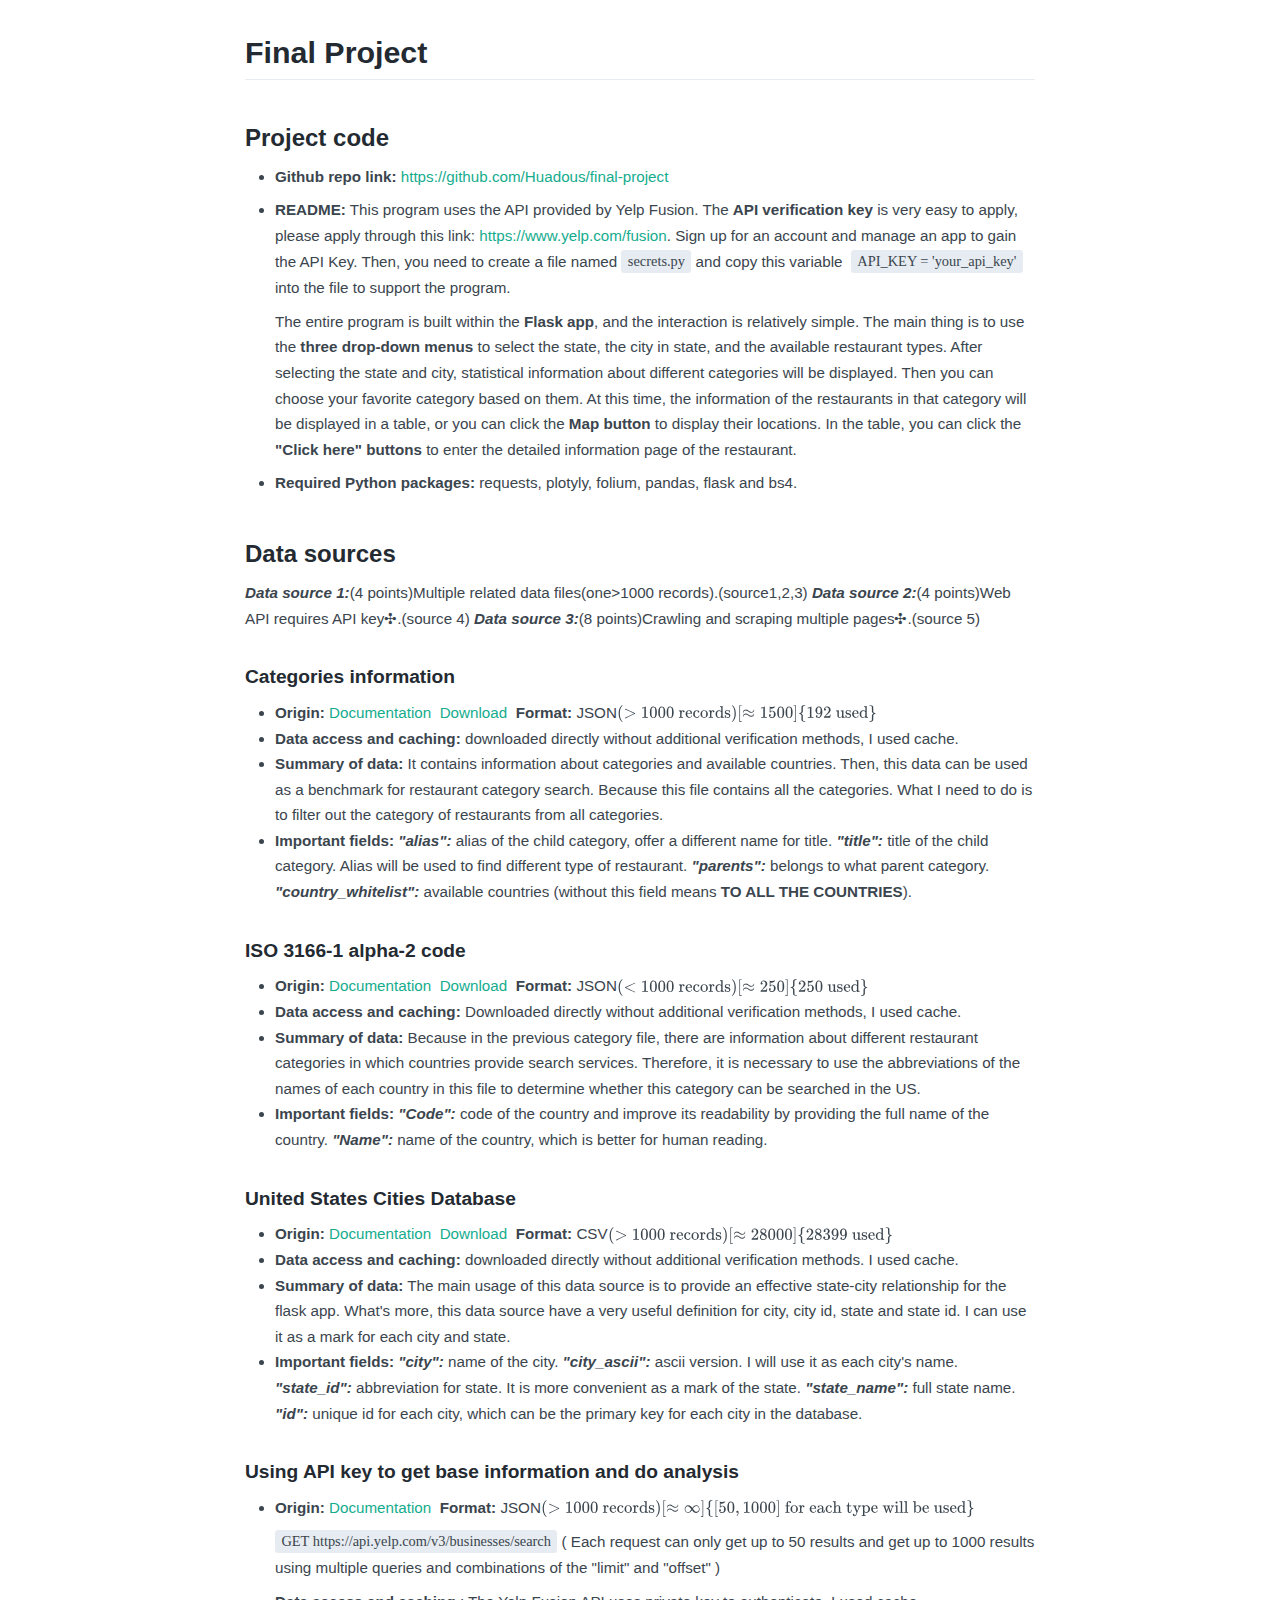
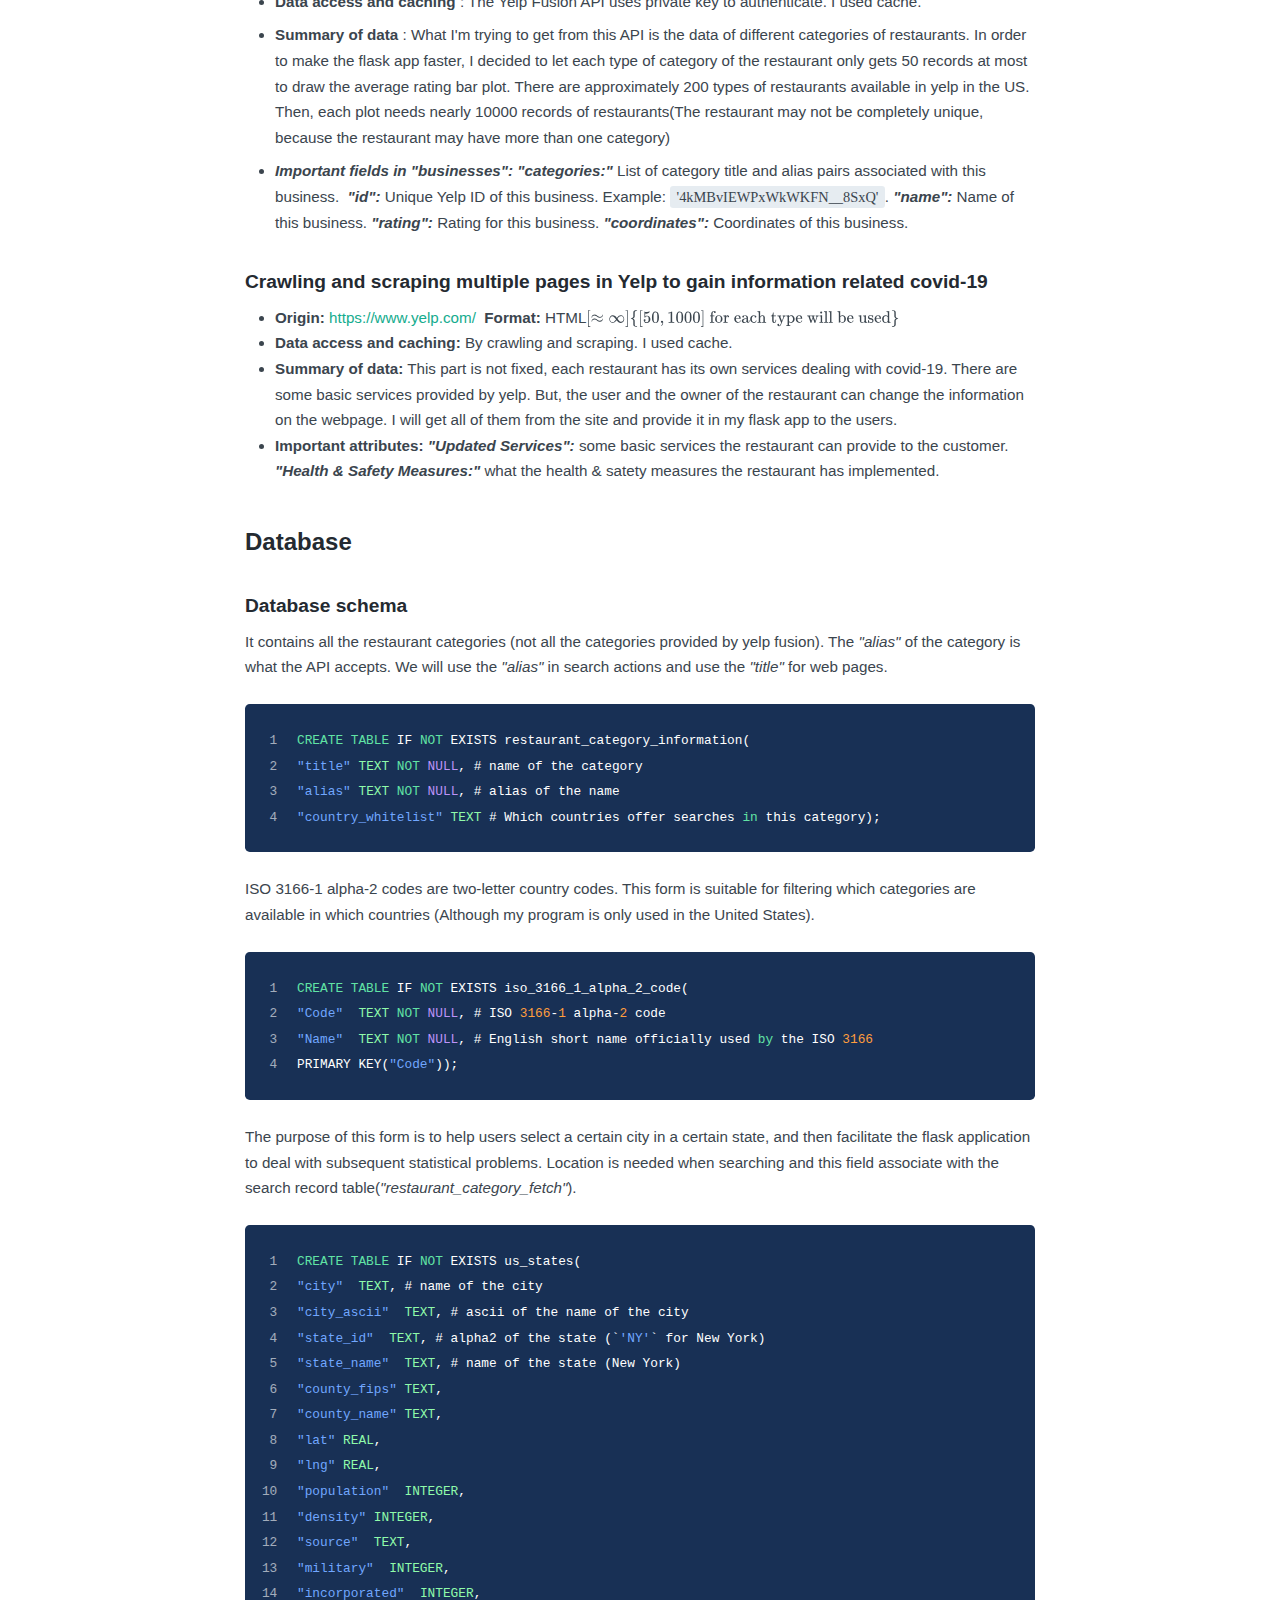
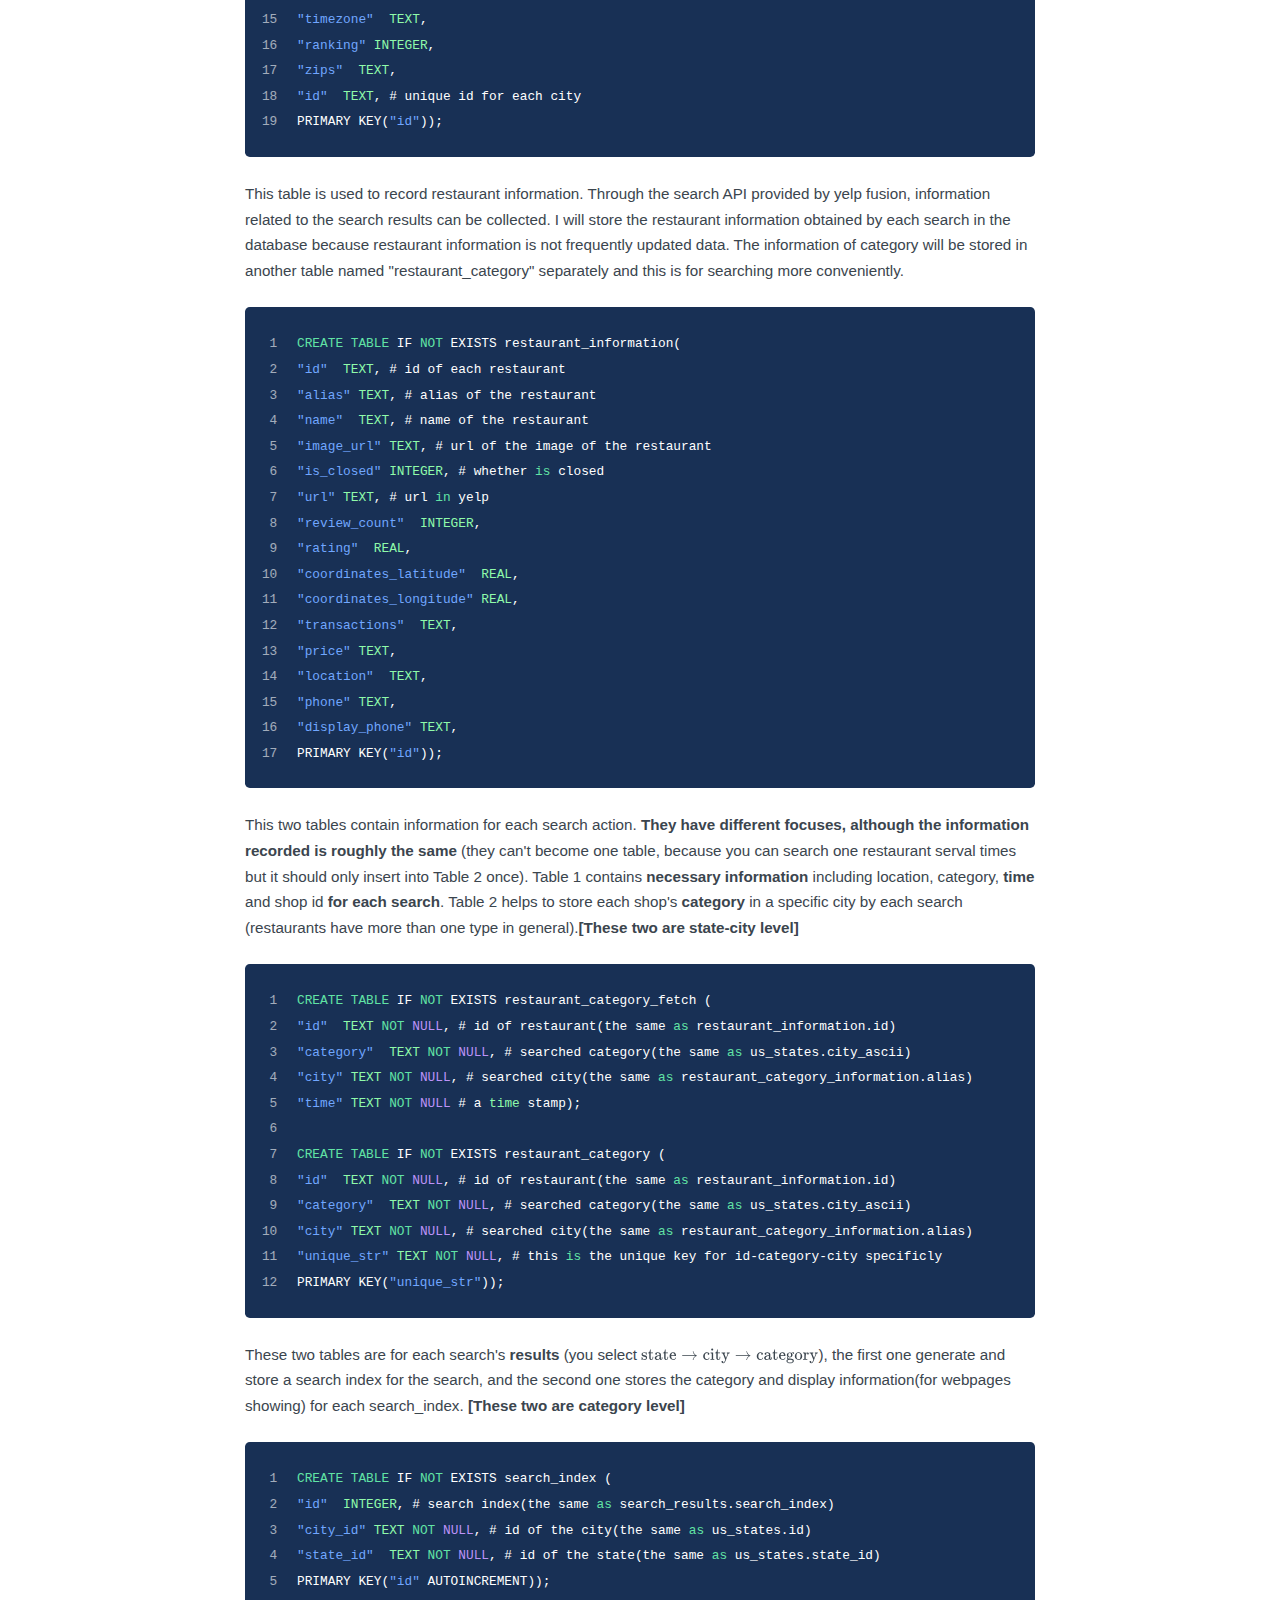
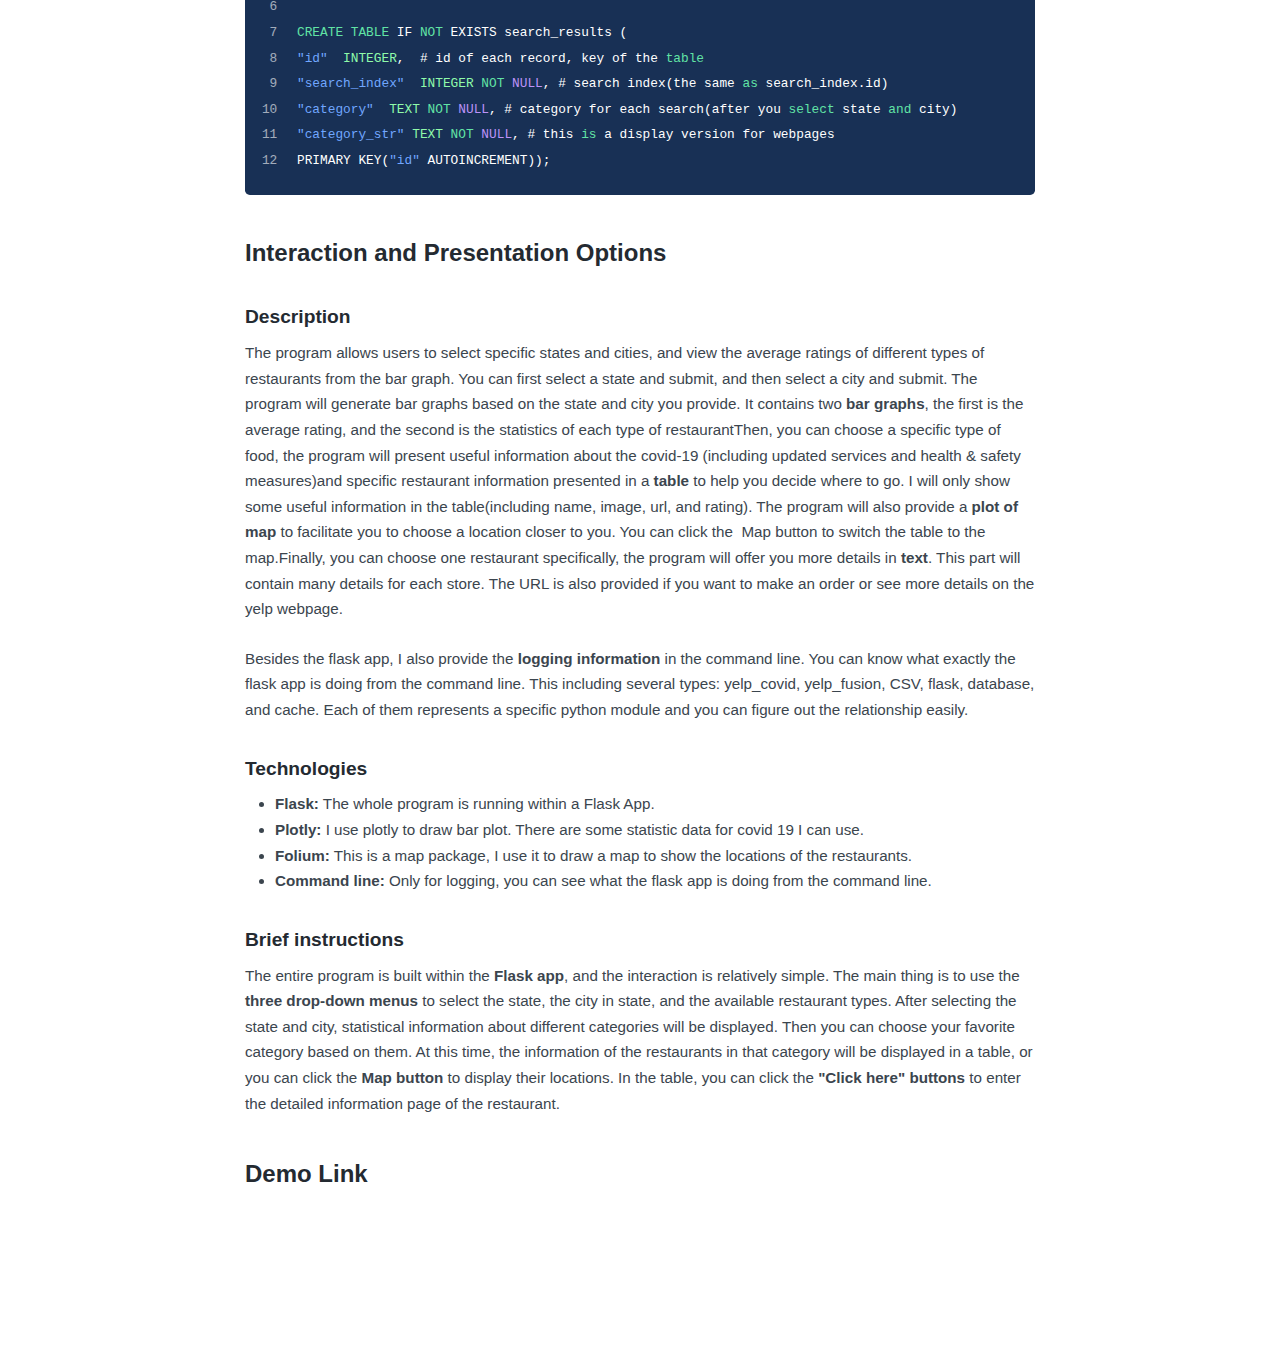
==== documents/Final Project(no image version).html @ e1c27508 "2021.4.25 finish the doc and demo" ====
<!doctype html>
<html>
<head>
<meta charset='UTF-8'><meta name='viewport' content='width=device-width initial-scale=1'>
<title>Final Project(no image version)</title><style type='text/css'>html {overflow-x: initial !important;}:root { --bg-color: #ffffff; --text-color: #333333; --select-text-bg-color: #B5D6FC; --select-text-font-color: auto; --monospace: "Lucida Console",Consolas,"Courier",monospace; --title-bar-height: 20px; }
.mac-os-11 { --title-bar-height: 28px; }
html { font-size: 14px; background-color: var(--bg-color); color: var(--text-color); font-family: "Helvetica Neue", Helvetica, Arial, sans-serif; -webkit-font-smoothing: antialiased; }
body { margin: 0px; padding: 0px; height: auto; bottom: 0px; top: 0px; left: 0px; right: 0px; font-size: 1rem; line-height: 1.42857143; overflow-x: hidden; background-image: inherit; background-size: inherit; background-attachment: inherit; background-origin: inherit; background-clip: inherit; background-color: inherit; tab-size: 4; background-position: inherit inherit; background-repeat: inherit inherit; }
iframe { margin: auto; }
a.url { word-break: break-all; }
a:active, a:hover { outline: 0px; }
.in-text-selection, ::selection { text-shadow: none; background: var(--select-text-bg-color); color: var(--select-text-font-color); }
#write { margin: 0px auto; height: auto; width: inherit; word-break: normal; word-wrap: break-word; position: relative; white-space: normal; overflow-x: visible; padding-top: 36px; }
#write.first-line-indent p { text-indent: 2em; }
#write.first-line-indent li p, #write.first-line-indent p * { text-indent: 0px; }
#write.first-line-indent li { margin-left: 2em; }
.for-image #write { padding-left: 8px; padding-right: 8px; }
body.typora-export { padding-left: 30px; padding-right: 30px; }
.typora-export .footnote-line, .typora-export li, .typora-export p { white-space: pre-wrap; }
.typora-export .task-list-item input { pointer-events: none; }
@media screen and (max-width: 500px) { 
  body.typora-export { padding-left: 0px; padding-right: 0px; }
  #write { padding-left: 20px; padding-right: 20px; }
  .CodeMirror-sizer { margin-left: 0px !important; }
  .CodeMirror-gutters { display: none !important; }
}
#write li > figure:last-child { margin-bottom: 0.5rem; }
#write ol, #write ul { position: relative; }
img { max-width: 100%; vertical-align: middle; image-orientation: from-image; }
button, input, select, textarea { color: inherit; font-family: inherit; font-size: inherit; font-style: inherit; font-variant-caps: inherit; font-weight: inherit; font-stretch: inherit; line-height: inherit; }
input[type="checkbox"], input[type="radio"] { line-height: normal; padding: 0px; }
*, ::after, ::before { box-sizing: border-box; }
#write h1, #write h2, #write h3, #write h4, #write h5, #write h6, #write p, #write pre { width: inherit; }
#write h1, #write h2, #write h3, #write h4, #write h5, #write h6, #write p { position: relative; }
p { line-height: inherit; }
h1, h2, h3, h4, h5, h6 { break-after: avoid-page; break-inside: avoid; orphans: 4; }
p { orphans: 4; }
h1 { font-size: 2rem; }
h2 { font-size: 1.8rem; }
h3 { font-size: 1.6rem; }
h4 { font-size: 1.4rem; }
h5 { font-size: 1.2rem; }
h6 { font-size: 1rem; }
.md-math-block, .md-rawblock, h1, h2, h3, h4, h5, h6, p { margin-top: 1rem; margin-bottom: 1rem; }
.hidden { display: none; }
.md-blockmeta { color: rgb(204, 204, 204); font-weight: 700; font-style: italic; }
a { cursor: pointer; }
sup.md-footnote { padding: 2px 4px; background-color: rgba(238, 238, 238, 0.7); color: rgb(85, 85, 85); border-top-left-radius: 4px; border-top-right-radius: 4px; border-bottom-right-radius: 4px; border-bottom-left-radius: 4px; cursor: pointer; }
sup.md-footnote a, sup.md-footnote a:hover { color: inherit; text-transform: inherit; text-decoration: inherit; }
#write input[type="checkbox"] { cursor: pointer; width: inherit; height: inherit; }
figure { overflow-x: auto; margin: 1.2em 0px; max-width: calc(100% + 16px); padding: 0px; }
figure > table { margin: 0px; }
tr { break-inside: avoid; break-after: auto; }
thead { display: table-header-group; }
table { border-collapse: collapse; border-spacing: 0px; width: 100%; overflow: auto; break-inside: auto; text-align: left; }
table.md-table td { min-width: 32px; }
.CodeMirror-gutters { border-right-width: 0px; background-color: inherit; }
.CodeMirror-linenumber { }
.CodeMirror { text-align: left; }
.CodeMirror-placeholder { opacity: 0.3; }
.CodeMirror pre { padding: 0px 4px; }
.CodeMirror-lines { padding: 0px; }
div.hr:focus { cursor: none; }
#write pre { white-space: pre-wrap; }
#write.fences-no-line-wrapping pre { white-space: pre; }
#write pre.ty-contain-cm { white-space: normal; }
.CodeMirror-gutters { margin-right: 4px; }
.md-fences { font-size: 0.9rem; display: block; break-inside: avoid; text-align: left; overflow: visible; white-space: pre; background-image: inherit; background-size: inherit; background-attachment: inherit; background-origin: inherit; background-clip: inherit; background-color: inherit; position: relative !important; background-position: inherit inherit; background-repeat: inherit inherit; }
.md-diagram-panel { width: 100%; margin-top: 10px; text-align: center; padding-top: 0px; padding-bottom: 8px; overflow-x: auto; }
#write .md-fences.mock-cm { white-space: pre-wrap; }
.md-fences.md-fences-with-lineno { padding-left: 0px; }
#write.fences-no-line-wrapping .md-fences.mock-cm { white-space: pre; overflow-x: auto; }
.md-fences.mock-cm.md-fences-with-lineno { padding-left: 8px; }
.CodeMirror-line, twitterwidget { break-inside: avoid; }
.footnotes { opacity: 0.8; font-size: 0.9rem; margin-top: 1em; margin-bottom: 1em; }
.footnotes + .footnotes { margin-top: 0px; }
.md-reset { margin: 0px; padding: 0px; border: 0px; outline: 0px; vertical-align: top; text-decoration: none; text-shadow: none; float: none; position: static; width: auto; height: auto; white-space: nowrap; cursor: inherit; line-height: normal; font-weight: 400; text-align: left; box-sizing: content-box; direction: ltr; background-position: 0px 0px; background-repeat: initial initial; }
li div { padding-top: 0px; }
blockquote { margin: 1rem 0px; }
li .mathjax-block, li p { margin: 0.5rem 0px; }
li blockquote { margin: 1rem 0px; }
li { margin: 0px; position: relative; }
blockquote > :last-child { margin-bottom: 0px; }
blockquote > :first-child, li > :first-child { margin-top: 0px; }
.footnotes-area { color: rgb(136, 136, 136); margin-top: 0.714rem; padding-bottom: 0.143rem; white-space: normal; }
#write .footnote-line { white-space: pre-wrap; }
@media print { 
  body, html { border: 1px solid transparent; height: 99%; break-after: avoid; break-before: avoid; font-variant-ligatures: no-common-ligatures; }
  #write { margin-top: 0px; padding-top: 0px; border-color: transparent !important; }
  .typora-export * { -webkit-print-color-adjust: exact; }
  .typora-export #write { break-after: avoid; }
  .typora-export #write::after { height: 0px; }
  .is-mac table { break-inside: avoid; }
}
.footnote-line { margin-top: 0.714em; font-size: 0.7em; }
a img, img a { cursor: pointer; }
pre.md-meta-block { font-size: 0.8rem; min-height: 0.8rem; white-space: pre-wrap; background-color: rgb(204, 204, 204); display: block; overflow-x: hidden; background-position: initial initial; background-repeat: initial initial; }
p > .md-image:only-child:not(.md-img-error) img, p > img:only-child { display: block; margin: auto; }
#write.first-line-indent p > .md-image:only-child:not(.md-img-error) img { left: -2em; position: relative; }
p > .md-image:only-child { display: inline-block; width: 100%; }
#write .MathJax_Display { margin: 0.8em 0px 0px; }
.md-math-block { width: 100%; }
.md-math-block:not(:empty)::after { display: none; }
.MathJax_ref { fill: currentcolor; }
[contenteditable="true"]:active, [contenteditable="true"]:focus, [contenteditable="false"]:active, [contenteditable="false"]:focus { outline: 0px; box-shadow: none; }
.md-task-list-item { position: relative; list-style-type: none; }
.task-list-item.md-task-list-item { padding-left: 0px; }
.md-task-list-item > input { position: absolute; top: 0px; left: 0px; margin-left: -1.2em; margin-top: calc(1em - 10px); border: none; }
.math { font-size: 1rem; }
.md-toc { min-height: 3.58rem; position: relative; font-size: 0.9rem; border-top-left-radius: 10px; border-top-right-radius: 10px; border-bottom-right-radius: 10px; border-bottom-left-radius: 10px; }
.md-toc-content { position: relative; margin-left: 0px; }
.md-toc-content::after, .md-toc::after { display: none; }
.md-toc-item { display: block; color: rgb(65, 131, 196); }
.md-toc-item a { text-decoration: none; }
.md-toc-inner:hover { text-decoration: underline; }
.md-toc-inner { display: inline-block; cursor: pointer; }
.md-toc-h1 .md-toc-inner { margin-left: 0px; font-weight: 700; }
.md-toc-h2 .md-toc-inner { margin-left: 2em; }
.md-toc-h3 .md-toc-inner { margin-left: 4em; }
.md-toc-h4 .md-toc-inner { margin-left: 6em; }
.md-toc-h5 .md-toc-inner { margin-left: 8em; }
.md-toc-h6 .md-toc-inner { margin-left: 10em; }
@media screen and (max-width: 48em) { 
  .md-toc-h3 .md-toc-inner { margin-left: 3.5em; }
  .md-toc-h4 .md-toc-inner { margin-left: 5em; }
  .md-toc-h5 .md-toc-inner { margin-left: 6.5em; }
  .md-toc-h6 .md-toc-inner { margin-left: 8em; }
}
a.md-toc-inner { font-size: inherit; font-style: inherit; font-weight: inherit; line-height: inherit; }
.footnote-line a:not(.reversefootnote) { color: inherit; }
.md-attr { display: none; }
.md-fn-count::after { content: "."; }
code, pre, samp, tt { font-family: var(--monospace); }
kbd { margin: 0px 0.1em; padding: 0.1em 0.6em; font-size: 0.8em; color: rgb(36, 39, 41); background-color: rgb(255, 255, 255); border: 1px solid rgb(173, 179, 185); border-top-left-radius: 3px; border-top-right-radius: 3px; border-bottom-right-radius: 3px; border-bottom-left-radius: 3px; box-shadow: rgba(12, 13, 14, 0.2) 0px 1px 0px, rgb(255, 255, 255) 0px 0px 0px 2px inset; white-space: nowrap; vertical-align: middle; background-position: initial initial; background-repeat: initial initial; }
.md-comment { color: rgb(162, 127, 3); opacity: 0.8; font-family: var(--monospace); }
code { text-align: left; }
a.md-print-anchor { white-space: pre !important; border: none !important; display: inline-block !important; position: absolute !important; width: 1px !important; right: 0px !important; outline: 0px !important; text-shadow: initial !important; background-position: 0px 0px !important; background-repeat: initial initial !important; }
.md-inline-math .MathJax_SVG .noError { display: none !important; }
.html-for-mac .inline-math-svg .MathJax_SVG { vertical-align: 0.2px; }
.md-math-block .MathJax_SVG_Display { text-align: center; margin: 0px; position: relative; text-indent: 0px; max-width: none; max-height: none; min-height: 0px; min-width: 100%; width: auto; overflow-y: hidden; display: block !important; }
.MathJax_SVG_Display, .md-inline-math .MathJax_SVG_Display { width: auto; margin: inherit; display: inline-block !important; }
.MathJax_SVG .MJX-monospace { font-family: var(--monospace); }
.MathJax_SVG .MJX-sans-serif { font-family: sans-serif; }
.MathJax_SVG { display: inline; font-style: normal; font-weight: 400; line-height: normal; zoom: 90%; text-indent: 0px; text-align: left; text-transform: none; letter-spacing: normal; word-spacing: normal; word-wrap: normal; white-space: nowrap; float: none; direction: ltr; max-width: none; max-height: none; min-width: 0px; min-height: 0px; border: 0px; padding: 0px; margin: 0px; }
.MathJax_SVG * { transition: none; }
.MathJax_SVG_Display svg { vertical-align: middle !important; margin-bottom: 0px !important; margin-top: 0px !important; }
.os-windows.monocolor-emoji .md-emoji { font-family: "Segoe UI Symbol", sans-serif; }
.md-diagram-panel > svg { max-width: 100%; }
[lang="flow"] svg, [lang="mermaid"] svg { max-width: 100%; height: auto; }
[lang="mermaid"] .node text { font-size: 1rem; }
table tr th { border-bottom-width: 0px; }
video { max-width: 100%; display: block; margin: 0px auto; }
iframe { max-width: 100%; width: 100%; border: none; }
.highlight td, .highlight tr { border: 0px; }
mark { background-color: rgb(255, 255, 0); color: rgb(0, 0, 0); background-position: initial initial; background-repeat: initial initial; }
.md-html-inline .md-plain, .md-html-inline strong, mark .md-inline-math, mark strong { color: inherit; }
mark .md-meta { color: rgb(0, 0, 0); opacity: 0.3 !important; }
@media print { 
  .typora-export h1, .typora-export h2, .typora-export h3, .typora-export h4, .typora-export h5, .typora-export h6 { break-inside: avoid; }
}
.md-diagram-panel .messageText { stroke: none !important; }
.md-diagram-panel .start-state { fill: var(--node-fill); }
.md-diagram-panel .edgeLabel rect { opacity: 1 !important; }
.md-require-zoom-fix foreignObject { font-size: var(--mermaid-font-zoom); }


.CodeMirror { height: auto; }
.CodeMirror.cm-s-inner { background-image: inherit; background-size: inherit; background-attachment: inherit; background-origin: inherit; background-clip: inherit; background-color: inherit; background-position: inherit inherit; background-repeat: inherit inherit; }
.CodeMirror-scroll { overflow: auto hidden; z-index: 3; }
.CodeMirror-gutter-filler, .CodeMirror-scrollbar-filler { background-color: rgb(255, 255, 255); }
.CodeMirror-gutters { border-right-width: 1px; border-right-style: solid; border-right-color: rgb(221, 221, 221); background-image: inherit; background-size: inherit; background-attachment: inherit; background-origin: inherit; background-clip: inherit; background-color: inherit; white-space: nowrap; background-position: inherit inherit; background-repeat: inherit inherit; }
.CodeMirror-linenumber { padding: 0px 3px 0px 5px; text-align: right; color: rgb(153, 153, 153); }
.cm-s-inner .cm-keyword { color: rgb(119, 0, 136); }
.cm-s-inner .cm-atom, .cm-s-inner.cm-atom { color: rgb(34, 17, 153); }
.cm-s-inner .cm-number { color: rgb(17, 102, 68); }
.cm-s-inner .cm-def { color: rgb(0, 0, 255); }
.cm-s-inner .cm-variable { color: rgb(0, 0, 0); }
.cm-s-inner .cm-variable-2 { color: rgb(0, 85, 170); }
.cm-s-inner .cm-variable-3 { color: rgb(0, 136, 85); }
.cm-s-inner .cm-string { color: rgb(170, 17, 17); }
.cm-s-inner .cm-property { color: rgb(0, 0, 0); }
.cm-s-inner .cm-operator { color: rgb(152, 26, 26); }
.cm-s-inner .cm-comment, .cm-s-inner.cm-comment { color: rgb(170, 85, 0); }
.cm-s-inner .cm-string-2 { color: rgb(255, 85, 0); }
.cm-s-inner .cm-meta { color: rgb(85, 85, 85); }
.cm-s-inner .cm-qualifier { color: rgb(85, 85, 85); }
.cm-s-inner .cm-builtin { color: rgb(51, 0, 170); }
.cm-s-inner .cm-bracket { color: rgb(153, 153, 119); }
.cm-s-inner .cm-tag { color: rgb(17, 119, 0); }
.cm-s-inner .cm-attribute { color: rgb(0, 0, 204); }
.cm-s-inner .cm-header, .cm-s-inner.cm-header { color: rgb(0, 0, 255); }
.cm-s-inner .cm-quote, .cm-s-inner.cm-quote { color: rgb(0, 153, 0); }
.cm-s-inner .cm-hr, .cm-s-inner.cm-hr { color: rgb(153, 153, 153); }
.cm-s-inner .cm-link, .cm-s-inner.cm-link { color: rgb(0, 0, 204); }
.cm-negative { color: rgb(221, 68, 68); }
.cm-positive { color: rgb(34, 153, 34); }
.cm-header, .cm-strong { font-weight: 700; }
.cm-del { text-decoration: line-through; }
.cm-em { font-style: italic; }
.cm-link { text-decoration: underline; }
.cm-error { color: red; }
.cm-invalidchar { color: red; }
.cm-constant { color: rgb(38, 139, 210); }
.cm-defined { color: rgb(181, 137, 0); }
div.CodeMirror span.CodeMirror-matchingbracket { color: rgb(0, 255, 0); }
div.CodeMirror span.CodeMirror-nonmatchingbracket { color: rgb(255, 34, 34); }
.cm-s-inner .CodeMirror-activeline-background { background-image: inherit; background-size: inherit; background-attachment: inherit; background-origin: inherit; background-clip: inherit; background-color: inherit; background-position: inherit inherit; background-repeat: inherit inherit; }
.CodeMirror { position: relative; overflow: hidden; }
.CodeMirror-scroll { height: 100%; outline: 0px; position: relative; box-sizing: content-box; background-image: inherit; background-size: inherit; background-attachment: inherit; background-origin: inherit; background-clip: inherit; background-color: inherit; background-position: inherit inherit; background-repeat: inherit inherit; }
.CodeMirror-sizer { position: relative; }
.CodeMirror-gutter-filler, .CodeMirror-hscrollbar, .CodeMirror-scrollbar-filler, .CodeMirror-vscrollbar { position: absolute; z-index: 6; display: none; }
.CodeMirror-vscrollbar { right: 0px; top: 0px; overflow: hidden; }
.CodeMirror-hscrollbar { bottom: 0px; left: 0px; overflow: hidden; }
.CodeMirror-scrollbar-filler { right: 0px; bottom: 0px; }
.CodeMirror-gutter-filler { left: 0px; bottom: 0px; }
.CodeMirror-gutters { position: absolute; left: 0px; top: 0px; padding-bottom: 30px; z-index: 3; }
.CodeMirror-gutter { white-space: normal; height: 100%; box-sizing: content-box; padding-bottom: 30px; margin-bottom: -32px; display: inline-block; }
.CodeMirror-gutter-wrapper { position: absolute; z-index: 4; border: none !important; background-position: 0px 0px !important; background-repeat: initial initial !important; }
.CodeMirror-gutter-background { position: absolute; top: 0px; bottom: 0px; z-index: 4; }
.CodeMirror-gutter-elt { position: absolute; cursor: default; z-index: 4; }
.CodeMirror-lines { cursor: text; }
.CodeMirror pre { border-top-left-radius: 0px; border-top-right-radius: 0px; border-bottom-right-radius: 0px; border-bottom-left-radius: 0px; border-width: 0px; font-family: inherit; font-size: inherit; margin: 0px; white-space: pre; word-wrap: normal; color: inherit; z-index: 2; position: relative; overflow: visible; background-position: 0px 0px; background-repeat: initial initial; }
.CodeMirror-wrap pre { word-wrap: break-word; white-space: pre-wrap; word-break: normal; }
.CodeMirror-code pre { border-right-width: 30px; border-right-style: solid; border-right-color: transparent; width: fit-content; }
.CodeMirror-wrap .CodeMirror-code pre { border-right-style: none; width: auto; }
.CodeMirror-linebackground { position: absolute; left: 0px; right: 0px; top: 0px; bottom: 0px; z-index: 0; }
.CodeMirror-linewidget { position: relative; z-index: 2; overflow: auto; }
.CodeMirror-wrap .CodeMirror-scroll { overflow-x: hidden; }
.CodeMirror-measure { position: absolute; width: 100%; height: 0px; overflow: hidden; visibility: hidden; }
.CodeMirror-measure pre { position: static; }
.CodeMirror div.CodeMirror-cursor { position: absolute; visibility: hidden; border-right-style: none; width: 0px; }
.CodeMirror div.CodeMirror-cursor { visibility: hidden; }
.CodeMirror-focused div.CodeMirror-cursor { visibility: inherit; }
.cm-searching { background-color: rgba(255, 255, 0, 0.4); background-position: initial initial; background-repeat: initial initial; }
@media print { 
  .CodeMirror div.CodeMirror-cursor { visibility: hidden; }
}


/* roboto-300 - latin */
/* roboto-300italic - latin */
/* roboto-regular - latin */
/* roboto-italic - latin */
/* roboto-500 - latin */
/* roboto-500italic - latin */
/* roboto-700 - latin */
/* roboto-700italic - latin */
/* roboto-900 - latin */
/* roboto-900italic - latin */
/* sorucecodepro-400 - latin */
@font-face {
     font-family: 'Source Code Pro';
     font-style: normal;
     font-weight: 400;
     src: local('Source Code Pro'), local('SourceCodePro-Regular'),
     url('file:///Users/huayu/Library/Application%20Support/abnerworks.Typora/themes/gitbook/SourceCodePro-Regular.ttf') format('truetype');
}
@import '';

/*by 16soundsofsilence, yes this code is an absolute mess*/

:root {
  --bg-color: white;
  --side-bar-bg-color: #f5f7f9;
  --control-text-color: #3b454e;
  --primary-color: #15ac8e;
  --primary-btn-border-color: #15ac8e;
  --active-file-bg-color: #e6ecf1;
  --active-file-text-color: inherit;
  --active-file-border-color: #15ac8e;
  --item-hover-text-color: #242a31;
  --item-hover-bg-color: #f5f7f9;
  --window-border: 1px solid #e6ecf1;
  --select-text-font-color: white;
  --select-text-bg-color: #11977d;

  --md-char-color: #9daab6;
  --heading-char-color: #9daab6;
  --meta-content-color: #15ac8e;

  --borders: #e6ecf1;
  --table-border-color: #e6ecf1;
  --boxes: #f5f7f9;
  --boxes-darker: #d8e0e7;
  --boxes-darker2: #bac2c9;
  --boxes-darkest: #9daab6;
  --drag-placeholder-color: #d8e0e7;

  --text-color: #3b454e;
  --heading-text-color: #242a31;
  --light-text-color: #9daab6;
  --light-text-color-darker: #74818d;
  --codeboxes: #183055;
  --codeboxes-lighter: #1c375f;
  --rawblock-edit-panel-bd: transparent;

  --primary-color-darkest: #083d33;
  --primary-color-darker2: #0d5748;
  --primary-color-darker: #11977d;
  --focus-ring-color: #15ac8e;

  --danger-color: rgb(255, 70, 66);

  --node-fill: #ececff;
  --node-border: #ccccff;
  --cluster-fill: #ffffde;
  --cluster-border: #aaaa33;
  --note-fill: #fff5ad;
  --note-border: #aaaa33;

  /*****************************/

  --font-family: 'Roboto', sans-serif;
  --code-font-family: 'Source Code Pro';
  --monospace: 'Source Code Pro';
}

html,
.form-control,
.modal {
  font-size: 16px;
}

body {
  background: var(--bg-color);
  font-family: var(--font-family);
  font-weight: 400;
  color: #3b454e;
  line-height: 1.6rem;
  height: 100%;
}

#write {
  font-size: 0.95rem;
  max-width: 850px;
  margin: 0 auto;
  padding: 30px;
  padding-bottom: 100px;
  position: static;
  width: 100%;
}

#write > ul:first-child,
#write > ol:first-child {
  margin-top: 30px;
}

a {
  color: var(--primary-color);
  text-decoration: none !important;
  transition-duration: 0.2s;
  transition-property: color;
}

a:hover {
  color: var(--primary-color-darker);
}

mark a, mark .md-content.md-url {
  color: var(--primary-color-darker2);
}

mark a:hover {
  color: var(--primary-color-darkest);
}


.ty-preferences a {
  color: var(--primary-color);
}

h1,
h2,
h3,
h4,
h5,
h6 {
  position: relative;
  color: var(--heading-text-color);
  cursor: text;
}

h1:hover a.anchor,
h2:hover a.anchor,
h3:hover a.anchor,
h4:hover a.anchor,
h5:hover a.anchor,
h6:hover a.anchor {
  text-decoration: none;
}

h1 tt,
h1 code {
  font-size: inherit;
}

h2 tt,
h2 code {
  font-size: inherit;
}

h3 tt,
h3 code {
  font-size: inherit;
}

h4 tt,
h4 code {
  font-size: inherit;
}

h5 tt,
h5 code {
  font-size: inherit;
}

h6 tt,
h6 code {
  font-size: inherit;
}

h1 {
  font-size: 1.9rem;
  font-weight: 700;
  line-height: 1.5;
  margin-top: 3rem;
  margin-bottom: 0.8rem;
  padding-bottom: 0.2rem;
  border-bottom: solid 1px var(--borders);
}

h2 {
  font-size: 1.5rem;
  font-weight: 700;
  line-height: 1.5;
  margin-top: 2.5rem;
  margin-bottom: 0.5rem;
}

h3 {
  font-size: 1.2rem;
  font-weight: 700;
  line-height: 1.5;
  margin-top: 2rem;
  margin-bottom: 0.5rem;
}

h4 {
  font-size: 1rem;
  font-weight: 700;
  line-height: 1.5;
  margin-top: 1.5rem;
  margin-bottom: 0.5rem;
}

h5 {
  font-size: 0.9rem;
  font-weight: 700;
  line-height: 1.5;
  margin-top: 1.3rem;
  margin-bottom: 0.5rem;
}

h6 {
  font-size: 0.9rem;
  font-weight: 400;
  line-height: 1.5;
  margin-top: 1.3rem;
  margin-bottom: 0.5rem;
}

#write > h1.md-focus:before,
#write > h2.md-focus:before,
#write > h3.md-focus:before,
#write > h4.md-focus:before,
#write > h5.md-focus:before,
#write > h6.md-focus:before {
  color: var(--light-text-color);
  border: none;
  position: absolute;
  font-size: 1rem;
  font-weight: 700;
  padding: 0px;
  line-height: 1;
}

#write > h1.md-focus:before {
  content: 'h1';
  top: 1.1rem;
  left: -1.75rem;
}

#write > h2.md-focus:before {
  content: 'h2';
  top: 0.6rem;
  left: -1.75rem;
}

#write > h3.md-focus:before {
  content: 'h3';
  top: 0.4rem;
  left: -1.75rem;
}

#write > h4.md-focus:before {
  content: 'h4';
  top: 0.3rem;
  left: -1.75rem;
}

#write > h5.md-focus:before {
  content: 'h5';
  top: 0.2rem;
  left: -1.75rem;
}

#write > h6.md-focus:before {
  content: 'h6';
  top: 0.2rem;
  left: -1.75rem;
}

h1:first-child,
h2:first-child,
h3:first-child,
h4:first-child,
h5:first-child,
h6:first-child,
blockquote h1,
blockquote h2,
blockquote h3,
blockquote h4,
blockquote h5,
blockquote h6 {
  margin-top: 0rem;
}

p,
blockquote,
ul,
ol,
dl {
  margin: 0.5rem 0rem 1.5rem 0rem;
}

li > ol,
li > ul {
  margin: 0 0;
}

hr {
  height: 2px;
  padding: 0;
  margin: 16px 0;
  background-color: var(--borders);
  border: 0 none;
  overflow: hidden;
  box-sizing: content-box;
}

li p.first {
  display: inline-block;
}

ul,
ol {
  padding-left: 30px;
}

ul:first-child,
ol:first-child {
  margin-top: 0;
}

ul:last-child,
ol:last-child {
  margin-bottom: 0;
}

.md-blockmeta {
  color: var(--md-char-color);
}

mark {
  background-color: var(--primary-color);
  color: white;
  padding: 0.2rem 0.4rem;
  border-radius: 0.2rem;
  box-decoration-break: clone;
  -webkit-box-decoration-break: clone;
}

/*BLOCKQUOTE*/

blockquote {
  width: 100%;
  background-color: var(--boxes);
  border-left: 4px solid var(--primary-color);
  border-radius: 0.3rem;
  padding: 1rem;
}

blockquote blockquote {
  padding-right: 0;
}

/*TABLE*/

table {
  font-size: 0.875rem;
  padding: 0;
  margin: 1.5rem 0;
  word-break: initial;
}

table tr {
  border-top: 1px solid var(--borders);
  border-bottom: 1px solid var(--borders);
  margin: 0;
  padding: 0;
}

table tr.md-end-block {
  border-top: none;
}

table tbody tr:last-child {
  border-bottom: none;
}

table tr th {
  font-weight: bold;
  border: none;
  border-bottom: solid 2px var(--borders);
  margin: 0;
  padding: 10px 16px;
  transition-duration: 0.3s;
  transition-property: background-color;
}

table tr td {
  border: none;
  margin: 0;
  padding: 10px 16px;
  transition-duration: 0.3s;
  transition-property: background-color;
}

#write table tr td:hover,
#write table tr th:hover {
  background-color: var(--boxes);
}

table tr th:first-child,
table tr td:first-child {
  margin-top: 0;
}

table tr th:last-child,
table tr td:last-child {
  margin-bottom: 0;
}

/*OTHER TABLE THINGS*/

.ty-table-edit {
  background-color: var(--boxes);
  padding: 0.3rem;
  border-radius: 0.3rem;
  box-shadow: none;
  transform: translateY(2.5rem);
  transition-duration: 0.3s;
  transition-property: opacity;
}

.ty-table-edit + .md-table {
  margin-top: 3rem;
}

.ty-table-edit:active,
.ty-table-edit:focus {
  box-shadow: none;
}

.popover,
.popover:active,
.popover:focus {
  border: solid 1px var(--borders);
  box-shadow: rgba(116, 129, 141, 0.1) 0px 3px 8px 0px;
  border-radius: 0.3rem;
}

.popover .arrow {
  border-bottom-color: var(--borders);
}

.md-grid-board a {
  background-color: transparent;
  border-color: var(--borders);
  border-radius: 2px;
}

.md-grid-board .md-grid-ext {
  background-color: var(--borders);
  border-radius: 2px;
}

.md-grid-board tr[row='1'] .md-grid-ext {
  background: none;
  border-radius: 6px;
}

.md-grid-board tr[row='1'] .md-grid-ext a {
  background-color: var(--boxes-darker2);
  border-color: var(--boxes-darker2);
}

.md-grid-board tr[row='1'] td {
  background-color: var(--bg-color);
  border-color: var(--borders);
}

.md-grid-board a.md-active, .md-grid-board a:hover {
  background-color: var(--primary-color);
  border-color: var(--primary-color);
}

.md-grid-board tr[row='1'] a.md-active, .md-grid-board tr[row='1'] a:hover {
  background-color: var(--primary-color-darker);
  border-color: var(--primary-color-darker);
}

#md-grid-width,
#md-grid-height {
  border-radius: 0.3rem;
  border-color: var(--borders);
  transition-duration: 0.3s;
  transition-property: border-color;
}

#md-grid-width:focus,
#md-grid-height:focus {
  border-radius: 0.3rem;
  border-color: var(--primary-color);
}

/*CODE*/

.CodeMirror {
  padding: 1rem;
  font-family: 'Source Code Pro', monospace;
}

.cm-s-inner .CodeMirror-gutters {
  background-color: none;
  border-right: none;
  border-radius: 0px;
  width: 2rem;
  color: white;
  height: 100%;
  white-space: nowrap;
}

.cm-s-inner .CodeMirror-gutter-wrapper {
  left: -2.75rem !important;
}

.CodeMirror.cm-s-typora-default div.CodeMirror-cursor {
  border-left: solid 2px var(--light-text-color-darker);
}

.CodeMirror.cm-s-typora-default .CodeMirror-activeline-background {
  background-color: var(--codeboxes-lighter);
}

.cm-s-inner .CodeMirror-cursor {
  color: white;
  border-left: solid 1px white;
}

.CodeMirror-linenumber {
  color: var(--bg-color);
  opacity: 0.6;
  width: 1.9532rem !important /*required*/;
}

.cm-s-inner .CodeMirror-line::selection,
.cm-s-inner .CodeMirror-line::-moz-selection,
.cm-s-inner .CodeMirror-line > span::selection,
.cm-s-inner .CodeMirror-line > span::-moz-selection,
.cm-s-inner .CodeMirror-line > span > span::selection,
.cm-s-inner .CodeMirror-line > span > span::-moz-selection {
  background-color: rgba(255, 255, 255, 0.1);
}

.cm-error {
  color: var(--danger-color);
}

.cm-s-inner span.cm-comment,
.cm-s-typora-default span.cm-comment,
.cm-s-typora-default span.cm-code {
  color: #9daab6;
}

.cm-s-inner span.cm-string,
.cm-s-inner span.cm-string-2 {
  color: #71a7ff;
}

.cm-s-inner span.cm-number {
  color: #ff9d3d;
}

.cm-s-inner span.cm-variable,
.cm-s-inner span.cm-variable-2 {
  color: white;
}

.cm-s-inner span.cm-def {
  color: white;
}

.cm-s-inner span.cm-operator {
  color: #ff9d3d;
}

.cm-s-inner span.cm-keyword {
  color: #61e3a5;
}

.cm-s-inner span.cm-atom {
  color: #bd93f9;
}

.cm-s-inner span.cm-meta {
  color: #f8f8f2;
}

.cm-s-inner span.cm-link,
.cm-s-typora-default .cm-link {
  color: var(--primary-color);
}

.cm-s-inner span.cm-tag,
.cm-s-inner .cm-header {
  color: #b4f6d6;
}

.cm-s-inner span.cm-attribute {
  color: #ff9d3d;
}

.cm-s-inner span.cm-qualifier,
.cm-s-inner span.cm-type,
.cm-s-inner span.cm-variable-3 {
  color: #82ee9d;
}

.cm-s-inner span.cm-property {
  color: #ffd6ad;
}

.cm-s-inner span.cm-builtin {
  color: #8ffaaa;
}

.md-fences.md-focus .cm-s-inner .CodeMirror-activeline-background {
  background: none;
}

.cm-s-inner .CodeMirror-selected,
.cm-s-inner .CodeMirror-selectedtext {
  background-color: rgba(255, 255, 255, 0.1);
}

.cm-s-typora-default .cm-header,
.cm-s-typora-default .cm-property {
  color: white;
  font-weight: 400;
}

.md-fences .code-tooltip {
  box-shadow: rgba(116, 129, 141, 0.08) 0px 2px 6px 0px;
  border: solid 1px var(--borders);
  border-radius: 0.3rem;
  background-color: var(--bg-color);
  color: var(--text-color);
  width: 15rem;
  height: 2.5rem;
  bottom: -3rem;
  padding: 0.1875rem;
}

.md-fences .code-tooltip .ty-input {
  border: solid 1px var(--borders);
  height: 2rem;
  line-height: 2rem;
  margin: 0rem;
  padding-left: 0.5rem !important;
  text-align: left;
  display: block;
  font-size: 0.8rem;
  font-weight: 600;
  font-family: var(--font-family);
  transition-duration: 0.3s;
  transition-property: border;
}

.md-fences .code-tooltip .ty-input:focus {
  border-color: var(--primary-color);
}

.html-for-mac .ty-cm-lang-input:empty:after {
  left: 0.5rem;
}

.autoComplt-list li,
.fences-auto-suggest li {
  font-weight: 500;
  transition-duration: 0.3s;
  transition-property: background-color, color;
}

.autoComplt-list li.active,
.fences-auto-suggest li:hover {
  background-color: var(--boxes);
  color: var(--primary-color);
}

.md-fences,
tt {
  border-radius: 0.3rem;
  color: #ffffff;
  padding: 1.5rem;
  font-size: 0.8rem;
}

code {
  padding: 0.2rem 0.4rem;
  background-color: var(--borders);
  font-size: 0.9rem;
  border-radius: 0.2rem;
  box-decoration-break: clone;
  -webkit-box-decoration-break: clone;
}

.md-fences .CodeMirror div.CodeMirror-cursor,
#typora-source div.CodeMirror-cursor {
  border-left: solid 1px white;
}

.md-fences {
  margin-bottom: 1.5rem;
  margin-top: 1.5rem;
  padding-top: 8px;
  padding-bottom: 6px;
  background-color: var(--codeboxes);
}

#typora-source {
  background-color: var(--codeboxes);
  color: white;
  font-size: 0.9rem;
}

/*DIAGRAMS*/

.md-diagram-panel {
  color: var(--text-color);
  border: solid 1px var(--borders);
  border-radius: 0.3rem;
}

.md-diagram-panel text,
.md-diagram-panel .label {
  color: var(--text-color);
}

.md-diagram-panel text {
  fill: var(--text-color) !important /*required*/;
}

.md-diagram-panel-error {
  color: var(--danger-color);
}

/*CHECKBOXES*/

.md-task-list-item > input:before,
input[type='checkbox']:before {
  border-radius: 0.2rem;
  margin-top: -0.08rem;
  margin-left: -0.1rem;
  width: 1rem;
  height: 1rem;
  background-color: var(--borders);
  content: ' ';
  display: block;
  transition-duration: 0.3s;
  transition-property: background-color;
}

.md-task-list-item:hover > input:before,
input[type='checkbox']:hover:before {
  background-color: var(--boxes-darker);
}

.md-task-list-item > input:checked:before,
.md-task-list-item > input[checked]:before,
input[type='checkbox']:checked:before {
  background-color: var(--primary-color);
}

.md-task-list-item:hover > input:checked:before,
.md-task-list-item:hover > input[checked]:before,
input[type='checkbox']:hover:checked:before {
  background-color: var(--primary-color-darker);
}

.md-task-list-item > input:after,
.md-task-list-item > input:after,
input[type='checkbox']:after {
  transform: rotate(-45deg);
  position: absolute;
  border: 2px solid white;
  border-top: 0;
  border-right: 0;
  top: 0.16rem;
  left: 0.1rem;
  width: 0.6rem;
  height: 0.375rem;
  content: ' ';
  opacity: 0;
  transition-duration: 0.3s;
  transition-property: opacity;
}

.md-task-list-item > input:checked:after,
.md-task-list-item > input[checked]:after,
input[type='checkbox']:checked:after {
  opacity: 1;
}

.ty-preferences input[type='checkbox']:before {
  width: 1.2rem;
  height: 1.2rem;
}

.ty-preferences input[type='checkbox']:after {
  width: 0.5rem;
  height: 0.32rem;
  top: 0.19rem;
  left: 0.14rem;
}

@media print {
  html {
    font-size: 13px;
  }

  table,
  pre {
    page-break-inside: avoid;
  }

  pre {
    word-wrap: break-word;
  }
}

#write pre.md-meta-block {
  padding: 1rem;
  line-height: 1.45;
  background-color: var(--boxes);
  border: 0;
  border-radius: 0.3rem;
  color: var(--text-color);
  border-left: solid 4px var(--boxes-darkest);
}

#write pre.md-meta-block:empty:before {
  color: var(--light-text-color);
}

.md-image > .md-meta {
  border-radius: 3px;
  padding: 2px 0px 0px 4px;
  font-size: 0.9em;
  color: inherit;
}

.md-tag {
  color: var(--md-char-color);
  opacity: 1;
}

/*TOC*/

.md-toc {
  margin: 1.5rem 0rem;
}

.md-toc:focus .md-toc-content {
  border: none;
}

#write div.md-toc-tooltip {
  background-color: var(--boxes);
  line-height: 1.6rem;
  padding: 0.3rem 0.75rem;
  border-top: none;
  border-radius: 0.3rem;
}

.md-toc.md-focus {
  margin-top: 4.5rem;
}

#write div.md-toc-tooltip + .md-toc-content{
  padding-top: 1rem;
}

.md-delete-toc {
  padding: 0px;
}

/*MATH*/

.md-rawblock-container {
  padding: 1rem;
  border-radius: 0.3rem;
  cursor: pointer;
  transition-duration: 0.2s;
}

.md-rawblock:hover .md-rawblock-container {
  background-color: var(--boxes);
}

.md-rawblock:active .md-rawblock-container {
  background-color: var(--boxes-darker);
}

.MathJax_SVG:focus {
  outline: none;
}

.md-rawblock-panel,
.md-rawblock-control:not(.md-rawblock-tooltip) {
  border-radius: 0.3rem;
  background-color: var(--boxes);
}

.md-rawblock-panel .code-tooltip {
  box-shadow: none;
  border-bottom-left-radius: 0.3rem;
  border-bottom-right-radius: 0.3rem;
}

.md-rawblock-panel .CodeMirror-linenumber {
  color: var(--light-text-color);
  opacity: 1;
}

.md-rawblock-panel .CodeMirror div.CodeMirror-cursor {
  border-left: solid 1px var(--text-color);
}

.md-mathblock-panel .md-mathjax-preview,
.mathjax-candidate {
  border-top: solid 1px var(--borders);
}

.md-rawblock-after,
.md-rawblock-before {
  cursor: default;
  color: var(--light-text-color);
  user-select: none;
  -webkit-user-select: none;
}

.md-rawblock-tooltip-name {
  font-size: 13px;
  color: var(--light-text-color);
  opacity: 1;
}

.md-rawblock-on-edit > .md-rawblock-tooltip {
  padding-right: 0px;
}

.md-rawblock-input span.cm-tag {
  color: #0bb6ad;
}

.md-rawblock-input span.cm-atom, .md-inline-math script {
  color: #b61ed4;
}

.md-rawblock-input span.cm-number {
  color: #ec7200;
}

.md-rawblock-input span.cm-keyword {
  color: #156db6;
}

.md-mathblock-input span.cm-bracket {
  color: var(--light-text-color);
}

#math-inline-preview.code-tooltip {
  border-radius: 0.3rem;
  background-color: var(--bg-color);
  box-shadow: rgba(116, 129, 141, 0.1) 0px 3px 8px 0px;
  color: var(--text-color);
  opacity: 1;
}

#math-inline-preview.code-tooltip .code-tooltip-content {
  border: solid 1px var(--borders);
}

#math-inline-preview.code-tooltip .md-arrow:after {
  background-color: var(--bg-color);
  border: solid 1px var(--borders);
  box-shadow: none;
}

/*FOOTER*/

footer.ty-footer {
  border: none;
}

.footer-item {
  opacity: 1 !important;
  color: var(--light-text-color);
  transition: 0.3s;
}

.footer-item:hover {
  color: var(--light-text-color-darker) !important;
}

#outline-btn:hover {
  color: var(--light-text-color-darker) !important;
}

/*SIDEBAR*/

#typora-sidebar {
  border-right: solid 1px var(--borders);
}

.info-panel-tab {
  opacity: 1;
}

.sidebar-tab {
  font-weight: 500;
  color: var(--light-text-color);
}

.info-panel-tab-border {
  color: var(--primary-color);
  border-radius: 2px;
}

#ty-sidebar-search-back-btn {
  margin: auto;
}

.ty-show-outline-filter #file-library-search,
.ty-show-search #file-library-search {
  height: 4rem;
}

#file-library-search-input {
  height: 2rem;
}

#file-library-search-panel input {
  margin-top: 8px !important;
}

.ty-sidebar-search-panel .searchpanel-search-option-btn,
#ty-sidebar-search-tabs .searchpanel-search-option-btn {
  top: 15px;
}

#typora-sidebar #filesearch-case-ion-btn,
#typora-sidebar #filesearch-word-ion-btn {
  background: none;
  margin-top: 0.45rem;
  transition-duration: 0.2s;
  transition-property: background-color;
}

#typora-sidebar #filesearch-case-ion-btn:hover,
#typora-sidebar #filesearch-word-ion-btn:hover {
  color: var(--primary-color);
}

/*sidebar loading*/

#typora-sidebar #sidebar-loading-template {
  padding: 0px;
}

#typora-sidebar #sidebar-loading-template .typora-search-spinner {
  opacity: 1;
  color: var(--light-text-color-darker);
}

#typora-sidebar #sidebar-loading-template .typora-quick-open-info {
  color: var(--light-text-color-darker);
  font-size: 0.9rem;
  font-weight: 500;
}

/*sidebar outline*/

#close-outline-filter-btn {
  top: 15px;
  opacity: 1;
  color: var(--light-text-color) !important;
}

#close-outline-filter-btn:hover {
  color: var(--primary-color) !important;
  background-color: transparent !important;
}

#close-outline-filter-btn:active {
  background-color: transparent !important;
}

#outline-content {
  padding-right: 0px;
  line-height: 1rem;
}

.outline-item {
  display: flex;
  padding-top: 0px;
  padding-bottom: 0px;
}

.outline-item .outline-label {
  display: block;
  width: 100%;
  padding-top: 0.4rem;
  padding-bottom: 0.4rem;
  border-right: solid 2px transparent;
  font-size: 0.8rem;
  font-weight: 500;
  color: var(--light-text-color-darker);
  transition-duration: 0.3s;
  transition-property: color;
}

.outline-item:hover {
  background: none;
}

.outline-item:hover .outline-label {
  color: var(--primary-color);
}

.outline-label:hover {
  text-decoration: none;
}

.outline-active.outline-label {
  border-right: solid 2px var(--primary-color);
  font-weight: 500;
  color: var(--primary-color);
}

.outline-expander {
  padding-top: 0.4rem;
  padding-right: 0.5rem;
}

/*sidebar file-list and search results*/

#file-library-list[data-state='complete'] #sidebar-loading-template {
  padding: 0rem;
}

#typora-sidebar .file-list-item,
.ty-search-item {
  border: none;
  transition-duration: 0.3s !important;
  transition-property: background-color, border, color, height !important;
  padding: 1rem;
}

#typora-sidebar .file-list-item:hover,
.ty-search-item:hover {
  background: var(--borders);
}

#typora-sidebar .ty-search-item-line {
  font-family: var(--font-family);
  font-size: 0.8rem;
  font-weight: 400;
  padding: 0.3rem;
  border-radius: 0.3rem;
  margin-left: 24px;
  transition-duration: 0.2s;
}

#typora-sidebar .ty-search-item-line * {
  opacity: 1;
}

#typora-sidebar .ty-search-item .ty-search-item-line:hover,
#typora-sidebar .ty-search-item-line.active {
  background-color: transparent;
  color: var(--primary-color);
}

#typora-sidebar .file-list-item-file-name {
  font-weight: 800;
  font-size: 0.9rem;
  margin-bottom: 0rem;
  line-height: 1.8rem;
  float: right;
}

#typora-sidebar .file-list-item-file-ext-part {
  font-weight: 800;
  opacity: 0.5;
}

#typora-sidebar .file-list-item-parent-loc,
#typora-sidebar .file-list-item-time {
  font-family: var(--font-family);
  font-weight: 400;
  opacity: 0.5;
  display: block;
}

#typora-sidebar .file-list-item-summary {
  float: left;
  font-size: 0.8rem;
  opacity: 0.9;
}

#typora-sidebar input.file-list-item-file-name {
  margin: 0.5rem 0rem 0.5rem 0.7rem;
  padding: 0.4rem !important;
  line-height: 1rem;
  float: right;
  border-radius: 0.3rem;
  font-weight: 500;
  background-color: white !important;
}

#typora-sidebar .file-list-item-count {
  font-size: 0.75rem;
  background-color: var(--primary-color);
  color: white;
  border-radius: 0.2rem;
  min-width: 1.25rem;
  height: 1.25rem;
  text-align: center;
  line-height: 1.25rem;
  position: relative;
  top: 0.3rem;
}

#typora-sidebar .file-list-item.file-library-file-node {
  border: none;
}

#typora-sidebar .file-tree-node.active .file-node-background,
#typora-sidebar .file-list-item.active,
#typora-sidebar .ty-search-item.active {
  background-color: white;
  outline: 1px solid var(--borders);
  border: none;
  color: var(--primary-color) !important;
}

#typora-sidebar .file-tree-node.active .file-node-content {
  color: var(--primary-color) !important;
}

#typora-sidebar .file-tree-node {
  padding: 0rem;
  font-weight: 500;
  font-size: 0.9rem;
  margin-left: 0.8rem;
}

#typora-sidebar .file-tree-node .file-node-content {
  padding: 0rem;
  line-height: 2.2rem;
  height: 2.2rem;
  background: none;
  margin-bottom: 0px;
}

#typora-sidebar .file-tree-node .file-node-background {
  padding: 0rem;
  height: 2.2rem;
}

#typora-sidebar .file-tree-node .file-node-icon {
  margin-right: 0.5rem;
}

#typora-sidebar .file-tree-node .file-node-icon.fa-file-text-o {
  margin-top: 0.33rem;
}

#typora-sidebar .file-tree-node .file-node-icon.fa-folder {
  margin-top: 0.36rem;
}

#typora-sidebar .file-tree-node .fa-caret-down,
#typora-sidebar .file-tree-node .fa-caret-right {
  position: relative;
  top: 5px;
}

#typora-sidebar .file-tree-node .file-tree-rename-input {
  height: 2.2rem;
  background: none;
  border: none;
  font-size: 0.9rem;
  font-weight: 500;
  margin: 0rem;
  padding-left: 0rem;
}

#typora-sidebar .ty-search-item-collapse-icon {
  top: 9px;
}

/*no left border*/
#typora-sidebar .file-tree-node.active > .file-node-background {
  border: none;
}

/*no dotted highlighting*/
.file-library-node:not(.file-node-root):focus > .file-node-content {
  outline: none;
}

#typora-sidebar #sidebar-files-menu {
  border: solid 1px var(--borders);
  border-radius: 0.3rem;
  box-shadow: rgba(116, 129, 141, 0.1) 0px 3px 8px 0px;
}

#typora-sidebar #ty-sidebar-footer {
  background-color: var(--bg-color);
  border-top: solid 1px var(--borders);
  font-weight: 500;
}

#typora-sidebar #ty-sidebar-footer li {
  transition-duration: 0.2s;
  transition-property: background-color, color;
}

#typora-sidebar #ty-sidebar-footer li:not(.file-sort-item):not(:first-child):hover {
  color: var(--primary-color);
  background-color: var(--boxes);
}

#typora-sidebar #ty-sidebar-footer .file-action-item.file-sort-item > span:first-of-type {
  line-height: 2rem;
}

/*cursor*/
.file-node-content:hover {
  cursor: pointer;
}

.file-tree-node:not(.file-node-root):not(.file-node-expanded) .file-node-background {
  transition-duration: 0.2s;
  transition-property: background-color;
}

.file-tree-node:not(.file-node-root):not(.file-node-expanded):hover .file-node-background {
  background-color: var(--borders);
}

#typora-sidebar .sidebar-footer-item {
  transition-duration: 0.2s;
  transition-property: background-color, color;
  font-weight: 700;
}

#typora-sidebar .sidebar-footer-item:hover {
  color: var(--primary-color);
  background-color: var(--boxes);
}

#typora-quick-open {
  background-color: white;
  border: 1px solid var(--borders);
  border-radius: 0.3rem;
  padding: 0rem;
  box-shadow: rgba(116, 129, 141, 0.15) 0px 3px 16px 0px;
  overflow: hidden;
}

#typora-quick-open-input {
  margin-right: 20px;
}

#typora-quick-open-input .input {
  box-shadow: none;
  border: none;
  margin: 0.5rem;
  margin-left: 0.8rem;
}

.typora-quick-open-item {
  background-color: white;
  border: none;
  font-weight: 500;
  transition-duration: 0.2s;
  transition-property: background-color;
}

.typora-quick-open-item:hover {
  background-color: var(--boxes);
  color: var(--primary-color);
}

.typora-quick-open-item.active {
  background-color: var(--boxes);
  border: none;
}

.ty-quick-open-category-title {
  font-size: 10px;
  font-weight: 700;
  letter-spacing: 1.2px;
  text-transform: uppercase;
  opacity: 1;
  color: var(--light-text-color);
  line-height: 32px;
  padding-top: 6px;
  height: 32px;
}

/** focus mode */
.on-focus-mode blockquote {
  border-left-color: rgba(85, 85, 85, 0.12);
}

.md-lang {
  color: var(--primary-color);
}

/*NOTIFICATION*/

#md-notification {
  border-bottom: solid 1px var(--borders);
  box-shadow: rgba(116, 129, 141, 0.1) 0px 3px 8px 0px;
}

#md-notifcation .btn {
  border: 0;
}

/*PREFERENCES*/

.ty-preferences {
  font-family: var(--font-family);
}

.ty-preferences .window-header {
  justify-content: space-between;
  box-shadow: rgba(116, 129, 141, 0.1) 0px 3px 8px 0px;
  border-bottom: solid 1px var(--borders);
}

.ty-preferences .window-header-content {
  background-color: white;
  margin: 0rem;
}

.ty-preferences .window-header h2 {
  font-weight: 600;
  font-size: 1.5rem;
  margin: 0rem;
  margin-left: 1rem;
}

.unibody-window .ty-preferences .window-header h2 {
  margin-left: 1rem !important;
}

.ty-preferences .window-header-back {
  margin-left: 1.2rem;
}

.ty-preferences .window-header-back .icon {
  border-right: none;
}

/*preferences sidebar*/
.ty-preferences .window-content {
  background-color: white;
}

.ty-preferences .nav-group-item {
  color: var(--text-color);
  height: 2.5rem;
  line-height: 2.6rem;
  font-weight: 500;
  padding: 0px 0px 0px 2rem;
  font-size: 1rem;
  transition-duration: 0.2s;
  transition-property: background-color;
}

.ty-preferences .nav-group-item:hover {
  background-color: var(--borders);
  border-radius: 0px;
}

.ty-preferences .nav-group-item.active {
  border-radius: 0rem;
  border: none;
  outline: 1px solid var(--borders);
  background-color: white;
  color: var(--primary-color);
}

.ty-preferences .pane-sm {
  background: var(--boxes);
  flex-basis: 240px;
  flex-grow: 0;
  justify-content: center;
  border-right: 1px solid var(--borders);
  margin: 0rem;
  padding: 0rem;
}

.ty-preferences .pane-sm .list-group {
  width: 100%;
  max-width: 30rem;
}

.ty-preferences .list-group-header {
  display: flex;
  justify-content: space-around;
}

.ty-preferences .list-group-header div {
  width: 100%;
  margin-right: 18px;
  margin-left: 18px;
}

.ty-preferences .pane-sm .search-input {
  margin: 0rem !important;
  width: 100%;
  font-size: 1rem !important;
  height: 2.75rem;
}

.ty-preferences .pane-sm .search-input:active,
.ty-preferences .pane-sm .search-input:focus {
  border: solid 1px var(--primary-color) !important;
  outline: none;
}

/*preferences main*/
.ty-preferences .panel-header {
  font-weight: 600;
  font-size: 1.6rem;
}

/*preferences stuff*/
.ty-preferences .dropdown-menu > li,
.dropdown-item {
  font-weight: 500;
  font-size: 1rem;
  transition-duration: 0.2s;
  transition-property: all;
}

.ty-preferences .dropdown-menu .active,
.ty-preferences .dropdown-menu li:hover,
.dropdown-item:hover {
  background-color: var(--boxes);
  color: var(--primary-color);
}

#ty-spell-check-dict-missing-secondary-btn:hover {
  color: var(--primary-color) !important;
}

.header-close .icon {
  border: none !important;
}

/*DROPDOWN*/

.dropdown-menu:not(.megamenu-menu-list),
.auto-suggest-container {
  background-color: var(--bg-color);
  border: solid 1px var(--borders) !important;
  box-shadow: rgba(116, 129, 141, 0.1) 0px 3px 8px 0px;
  user-select: none;
}

.dropdown-menu > li > a {
  font-weight: 500;
  font-size: 0.8rem;
  transition-duration: 0.2s;
  transition-property: all;
}

.dropdown-menu > .active > a,
.dropdown-menu > li > a:hover,
.menu-style-btn.active,
.context-menu.dropdown-menu > .active > a,
.context-menu.dropdown-menu > li > a:hover {
  color: var(--primary-color);
  background-color: var(--boxes);
}

.menu-style-btn {
  color: var(--text-color);
  border: none;
  transition-duration: 0.2s;
  transition-property: all;
}

.menu-style-btn:hover {
  color: var(--primary-color);
  background-color: var(--boxes);
  border: none;
}

header .menu-style-btn:hover {
  background-color: transparent;
}

.menu-item-container {
  padding: 0 12px 0 4px;
}

.menu-item-container a.menu-style-btn {
  padding: 0.3rem 0.6rem;
  margin: 0;
}

.dropdown-menu .divider {
  border-color: var(--borders);
}

/*BUTTON*/

.btn,
button {
  border: none !important;
  border-radius: 0.3rem !important;
  color: var(--text-color) !important;
  transition-duration: 0.2s;
  transition-property: all;
  font-size: 0.9rem !important;
  font-weight: 500;
  outline: none;
}

.btn-default {
  border: none !important;
  border-radius: 0.3rem !important;
  background-color: var(--boxes) !important;
}

.btn:hover,
.button-hover {
  border: none;
  border-radius: 0.3rem;
  background-color: var(--borders) !important;
  color: var(--text-color);
}

button:active,
button.active,
.btn:active,
.btn-default:active {
  border: none;
  border-radius: 0.3rem;
  background-color: var(--boxes-darker) !important;
  box-shadow: none;
  outline: none;
  color: var(--text-color);
}

.btn:focus {
  border: none !important;
  outline: none !important;
  background-color: var(--boxes-darker);
}

.btn-primary {
  border: none;
  border-radius: 0.3rem;
  background-color: var(--primary-color);
  color: white !important;
}

.btn-primary:hover,
.btn-primary:focus {
  color: white;
  background-color: var(--primary-color-darker) !important;
}

.btn.dropdown-toggle-split,
.btn.dropdown-toggle-split:hover {
  border-radius: 0rem 0.3rem 0.3rem 0rem !important;
}

#ty-spell-check-dict-missing-primary-btn {
  border-radius: 0.3rem 0rem 0rem 0.3rem !important;
}

.open > .dropdown-toggle.btn-primary {
  background-color: var(--primary-color);
  border-color: transparent;
}

/*GHOST BUTTON*/

.window-header button,
#close-sidebar-menu-btn,
.html-for-mac .sidebar-tab-btn,
.label-hint,
.ty-table-edit .btn,
.zoom-hint-button,
.md-rawblock-tooltip-btn,
.md-delete-toc,
#md-searchpanel .input-group-addon.btn,
#pin-outline-btn {
  background-color: transparent !important;
  color: var(--light-text-color) !important;
  opacity: 1 !important;
  transition-duration: 0.2s;
  transition-property: color;
}

.window-header button:hover,
.window-header button:focus,
#close-sidebar-menu-btn:hover,
#close-sidebar-menu-btn:focus,
.html-for-mac .sidebar-tab-btn:hover,
.html-for-mac .sidebar-tab-btn:focus,
.label-hint:hover,
.label-hint:focus,
.ty-table-edit .btn:hover,
.ty-table-edit .btn:focus,
.zoom-hint-button:hover,
.zoom-hint-button:focus,
.md-rawblock-tooltip-btn:hover,
.md-rawblock-tooltip-btn:focus,
.md-delete-toc:hover,
.md-delete-toc:focus,
#md-searchpanel .input-group-addon.btn:hover,
#md-searchpanel .input-group-addon.btn:focus,
#pin-outline-btn:hover, #pin-outline-btn:focus {
  color: var(--primary-color) !important;
  background: none !important;
}

.ty-table-edit .btn.active {
  color: var(--primary-color) !important;
  box-shadow: none;
}

/*IMAGE BUTTON*/

.md-image-btn {
  background-color: var(--boxes);
  transition-duration: 0.2s;
  transition-property: background-color;
}

.md-image-btn:before {
  color: var(--text-color);
  transition-duration: 0.2s;
  transition-property: color;
}

.md-image-btn:hover {
  background-color: var(--borders);
}

.md-image-btn:hover:before {
  color: var(--primary-color);
}

.md-image-input-src-btn {
  border-radius: 0.3rem 0rem 0rem 0.3rem !important;
}

.md-image-pick-file-btn {
  border-left: none;
  border-radius: 0rem 0.3rem 0.3rem 0rem !important;
}

/*SEARCH-INPUTS*/

.search-input,
.search,
.form-control,
#file-library-search-input {
  background-color: transparent !important;
  border-radius: 0.3rem !important;
  border: solid 1px var(--boxes-darker) !important;
  box-shadow: none !important;
  color: var(---heading-text-color) !important;
  font-size: 0.9rem !important;
  font-weight: 400;
  padding: 0.7rem !important;
  height: 2rem;
  transition-duration: 0.2s;
  transition-property: border, box-shadow;
}

.search-input:hover,
.search:hover,
.form-control:hover,
#file-library-search-input:hover {
  border: solid 1px var(--boxes-darker2) !important;
  box-shadow: 0 2px 12px rgba(0, 0, 0, 0.04) !important;
}

.search-input:focus,
.search:focus,
.form-control:focus,
#file-library-search-input:focus {
  background-color: transparent !important;
  border-color: var(--primary-color) !important;
  box-shadow: 0 2px 12px rgba(0, 0, 0, 0.04) !important;
  color: var(--heading-text-color) !important;
  font-size: 0.9rem !important;
  padding: 0.7rem !important;
}

.search-input::placeholder,
.search::placeholder,
.form-control::placeholder,
#file-library-search-input::placeholder {
  color: var(--light-text-color-darker) !important;
}

.clear-btn-icon {
  top: 9px !important /*required*/;
  right: 9px !important /*required*/;
}

.content tr.search-hit,
.search-hit,
.md-search-hit,
.md-search-hit.md-search-select,
.md-search-select,
.ty-file-search-match-text {
  background-color: var(--boxes-darkest);
  color: white;
  padding: 0.2rem 0.1rem;
  border-radius: 0.2rem;
}

/*ZOOM HINT*/

#zoom-hint {
  border-radius: 0.3rem;
  border: solid 1px var(--borders);
  user-select: none;
  box-shadow: rgba(116, 129, 141, 0.08) 0px 2px 6px 0px;
}

#zoom-hint #zoom-hint-reset {
  border-left: none;
  font-weight: 600;
}

/*SEARCHPANEL*/

#md-searchpanel {
  border-bottom: 1px solid var(--borders);
  box-shadow: rgba(116, 129, 141, 0.1) 0px 3px 8px 0px;
  max-height: 46px;
}

.mac-seamless-mode #md-searchpanel {
  max-height: 70px;
}

#md-searchpanel.searchpanel-replace-mode {
  max-height: 84px;
}

.mac-seamless-mode #md-searchpanel.searchpanel-replace-mode {
  max-height: 108px;
}

#md-searchpanel input {
  height: 2rem;
  margin: 0rem !important;
  padding: 6px 12px !important;
  font-size: 12px !important;
}

#md-searchpanel .input-group-addon {
  height: 2rem;
}

#md-searchpanel .input-group-addon.close-btn {
  padding-left: 8px;
}

.unibody-window #md-searchpanel .btn {
  line-height: 2rem;
}

.searchpanel-search-option-btn {
  top: 9px;
  border: none;
  color: var(--light-text-color-darker) !important /*required*/;
  transition-duration: 0.3s;
}

.searchpanel-search-option-btn:hover {
  color: var(--primary-color) !important /*required*/;
  background-color: transparent !important /*required*/;
}

.searchpanel-search-option-btn.select,
.searchpanel-search-option-btn.active {
  color: white !important;
  background-color: var(--primary-color) !important;
}

#searchpanel-case-option-btn {
  right: 33px;
}

#searchpanel-word-option-btn {
  right: 9px;
}

#searchpanel-word-option-btn,
#searchpanel-case-option-btn {
  background: none;
}

#md-searchpanel .btn:not(.close-btn):hover {
  box-shadow: none;
}

/*NUMBER-INPUT*/
input[type='number'] {
  background-color: var(--boxes) !important;
  border: none !important;
  border-radius: 0.3rem;
}

input[type='number']:focus {
  background-color: var(--item-hover-bg-color) !important;
}

/*SELECTS*/

select {
  background-color: var(--bg-color) !important;
  border-radius: 0.3rem !important;
  border: solid 1px var(--boxes-darker2) !important;
  box-shadow: none !important;
  color: var(---heading-text-color) !important;
  font-size: 0.9rem !important;
  font-weight: 500 !important;
  padding: 0.3rem !important;
  height: 2.1rem;
  transition-duration: 0.2s;
  transition-property: border;
}

select:hover {
  background-color: var(--bg-color) !important;
  border-radius: 0r3em !important;
  border-color: var(--primary-color) !important;
  box-shadow: none !important;
  color: var(--heading-text-color) !important;
  font-size: 0.9rem !important;
}

/*MODAL*/

.modal-header,
#common-dialog .modal-header {
  border-bottom: solid 1px var(--borders);
  padding-bottom: 15px;
}

.modal-title {
  font-size: 1.25rem;
  font-weight: 500;
  user-select: none;
}

.modal-body {
  font-size: 0.9rem;
  color: var(--light-text-color-darker);
  user-select: none;
}

.modal-content {
  box-shadow: rgba(116, 129, 141, 0.15) 0px 3px 10px 0px;
  border: solid 1px var(--boxes-darker);
  border-radius: 0.3rem;
}

.modal-footer {
  border-top: solid 1px var(--borders);
}

.modal-open .modal.fade.in {
  background: none;
  backdrop-filter: blur(5px);
  -webkit-backdrop-filter: blur(5px);
}


/*LANGS*/

.ty-spell-check-panel-item {
  font-weight: 500;
  transition-duration: 0.2s;
  transition-property: background-color, color;
}

.ty-spell-check-panel-item:hover {
  color: var(--primary-color);
  background-color: var(--boxes);
}

.ty-spell-check-panel-item.ty-active {
  background-color: var(--boxes);
}

/*TOOLTIP*/

.ty-tooltip {
  background-color: var(--bg-color) !important;
  border-radius: 0.3rem !important;
  border: 1px solid var(--borders) !important;
  -webkit-filter: none !important;
  filter: none;
  box-shadow: rgba(116, 129, 141, 0.1) 0px 3px 8px 0px;
}

/*FOOTER*/

.footer-item:hover {
  background-color: var(--boxes) !important;
}

#footer-word-count-info {
  padding: 4px 0;
}

.footer-word-count-info-line {
  padding: 0.25rem;
  line-height: 1.6rem;
}

#footer-word-count-info tr {
  font-weight: 500;
  font-size: 0.8rem;
  transition-duration: 0.2s;
  transition-property: all;
}

#footer-word-count-info tr td:nth-child(1) {
  padding: 0rem;
  padding-right: 1rem;
}

#footer-word-count-info .ty-footer-word-count-all tr:hover {
  color: var(--primary-color) !important;
  background-color: var(--boxes) !important;
}

/*MEGAMENU*/

.megamenu-menu {
  box-shadow: none;
  background-color: var(--boxes);
  border-right: 1px solid var(--borders);
}

.megamenu-opened .megamenu-menu {
  left: 0px;
}

#megamenu-content {
  top: 0px;
  left: 0px;
  right: 0px;
  bottom: 0px;
}

#megamenu-menu-list {
  box-shadow: none;
  border: none;
  background-color: transparent;
}

#megamenu-menu-list li a {
  color: var(--text-color);
  height: 2rem;
  line-height: 1.8rem;
  transition-duration: 0.2s;
  transition-property: background-color;
}

#megamenu-menu-list li a:hover {
  background-color: var(--borders);
}

#megamenu-menu-list li a.active {
  color: var(--primary-color);
  background-color: white;
  outline: solid 1px var(--borders);
}

#megamenu-menu-list .divider {
  background-color: var(--borders);
  margin: 16px 0 0 0;
}

.megamenu-menu-list .saved #m-saved {
  cursor: default;
}

.megamenu-menu-list .saved #m-saved .fa {
  color: var(--primary-color);
}

.megamenu-menu-list .saved #m-saved:hover {
  background-color: transparent;
}

.megamenu-menu-list #m-close:hover {
  color: var(--danger-color);
}

.megamenu-menu-header {
  border-bottom: solid 1px var(--borders);
  margin-bottom: 1.2rem;
  height: 74px;
  transition-duration: 0.3s;
}

.megamenu-menu-header:hover {
  background-color: var(--borders);
}

.megamenu-menu-header #megamenu-menu-header-title {
  color: var(--text-color);
  font-weight: 700;
  font-size: 16px;
  left: 56px;
  top: 24px;
}

#megamenu-back-btn {
  color: var(--text-color);
  font-size: 16px;
  left: 24px;
  top: 24px;
}

.megamenu-opened header {
  background-color: var(--bg-color);
  background-image: none;
}

.megamenu-content {
  background-color: var(--bg-color);
  background-image: none;
}

.megamenu-menu-panel:not(:first-of-type) {
  margin-top: 2rem;
}

.megamenu-menu-panel h1 {
  font-weight: 900;
  font-size: 1.8rem;
  margin: 1rem 0rem 0.4rem 0rem;
}

.megamenu-menu-panel h2 {
  font-weight: 800;
  font-size: 1.3rem;
  margin: 1rem 0rem 0.4rem 0rem;
}

/*recent files*/

#recent-file-panel tbody tr {
  font-weight: 600;
  transition-duration: 0.4s;
}

#recent-file-panel tbody tr:hover,
.megamenu-menu-panel tbody tr:hover td:nth-child(1) {
  color: var(--primary-color);
}

#recent-file-panel tbody tr:nth-child(2n-1) {
  background-color: var(--boxes);
}

/*about help*/

.about-content-slogon {
  color: var(--light-text-color);
}

/*for the god himself*/
.about-content-slogon span {
  color: var(--primary-color) !important;
}

#about-content tbody tr {
  font-weight: 500;
  transition-duration: 0.4s;
}

#about-content tbody tr:hover {
  color: var(--primary-color);
  background-color: var(--boxes) !important /*required important*/;
}

.long-btn {
  margin-bottom: 12px;
  margin-left: 2px;
  box-shadow: rgba(116, 129, 141, 0.1) 2px 2px 6px;
  background-color: white;
  border: 1px solid var(--borders);
  border-radius: 0.3rem;
  padding: 1rem;

  font-weight: 700;
  font-size: 1rem;

  transition: background 0.2s, color 0.2s, box-shadow 0.2s;
}

.long-btn:hover {
  background-color: var(--primary-color);
  border: 1px solid transparent;
  color: white !important /*important required*/;
  box-shadow: rgba(116, 129, 141, 0.1) 2px 2px 6px, rgba(26, 168, 139, 0.2) 0px 0px 10px;
}

#m-import-local:hover .preference-item-hint {
  color: white;
  opacity: 0.7;
}

#recent-file-panel-action-btn {
  height: 34px;
  border: none;
  background-color: var(--boxes);
}

#theme-preview-grid {
  max-width: none;
  padding: 1.5rem;
  background-color: var(--boxes);
  border-radius: 0.5rem;
  display: grid;
  grid-template-columns: repeat(auto-fill, minmax(300px, 1fr));
  grid-gap: 1.5rem;
}

.theme-preview-div {
  border: none;
  border-radius: 0.4rem;
  box-shadow: rgba(116, 129, 141, 0.1) 0px 0px 15px;
  margin: 0rem;
  transition-duration: 0.3s;
}

.theme-preview-div:hover {
  box-shadow: rgba(116, 129, 141, 0.5) 3px 8px 15px;
  cursor: pointer;
  transform: rotate3d(1, -0.2, 0.2, 15deg);
}

.theme-preview-content {
  width: 100%;
  height: 100%;
  border-radius: 0.4rem;
}

.theme-preview-content html {
  width: 100%;
  height: 100%;
}

.theme-preview-div.active .fa {
  color: var(--primary-color);
  bottom: 4px;
  left: 4px;
}

.theme-preview-div .fa-check-circle:before {
  background-color: var(--bg-color);
  padding: 0px 2px;
  border-radius: 1rem;
}

.megamenu-menu-panel tbody tr {
  border-radius: 0.3rem;
  transition-duration: 0.2s;
  transition-property: background-color;
}

.megamenu-menu-panel tbody tr:hover {
  background-color: var(--borders) !important /*required important*/;
}

/*MIN MAX CLOSE*/
#w-min,
#w-max,
#w-restore,
#w-close {
  border-radius: 0px !important;
  font-size: 10px !important;
  width: 46px !important;
  height: 29px !important;
}

.btn.toolbar-icon svg,
.btn.toolbar-icon .ty-icon {
  position: relative;
  top: 2px;
}

#w-close.btn.toolbar-icon .ty-icon {
  left: 1px;
}

#w-close:hover {
  background-color: var(--danger-color) !important;
  color: white !important;
}

/*EXTRA STUFF*/

a[type='page-link'] {
  display: block;
  background-color: white;
  box-shadow: rgba(116, 129, 141, 0.2) 0px 3px 8px 0px;
  border: 1px solid var(--borders);
  border-radius: 0.3rem;
  padding: 1rem;

  font-weight: 600;

  transition-duration: 0.2s;
  transition-property: border, box-shadow;
}

a[type='page-link']:hover {
  box-shadow: rgba(116, 129, 161, 0.1) 0px 3px 8px 0px;
  border: 1px solid var(--primary-color);
}

p[type='description'] {
  color: var(--light-text-color);
  margin: 0rem;
  margin-bottom: 1rem;
}

 /*kbd*/

 kbd {
  font-family: var(--font-family);
}

 :root {--mermaid-font-zoom:1em ;} 
</style>
</head>
<body class='typora-export'>
<div id='write'  class=''><h1><a name="final-project" class="md-header-anchor"></a><span>Final Project</span></h1><h2><a name="project-code" class="md-header-anchor"></a><span>Project code</span></h2><ul><li><p><strong><span>Github repo link:</span></strong><span> </span><a href='https://github.com/Huadous/final-project' target='_blank' class='url'>https://github.com/Huadous/final-project</a></p></li><li><p><strong><span>README:</span></strong><span> This program uses the API provided by Yelp Fusion. The </span><strong><span>API verification key</span></strong><span> is very easy to apply, please apply through this link: </span><a href='https://www.yelp.com/fusion' target='_blank' class='url'>https://www.yelp.com/fusion</a><span>. Sign up for an account and manage an app to gain the API Key. Then, you need to create a file named </span><code>secrets.py</code><span> and copy this variable  </span><code>API_KEY = &#39;your_api_key&#39;</code><span> into the file to support the program.</span></p><p><span>The entire program is built within the </span><strong><span>Flask app</span></strong><span>, and the interaction is relatively simple. The main thing is to use the </span><strong><span>three drop-down menus</span></strong><span> to select the state, the city in state, and the available restaurant types. After selecting the state and city, statistical information about different categories will be displayed. Then you can choose your favorite category based on them. At this time, the information of the restaurants in that category will be displayed in a table, or you can click the </span><strong><span>Map button</span></strong><span> to display their locations. In the table, you can click the </span><strong><span>&quot;Click here&quot; buttons</span></strong><span> to enter the detailed information page of the restaurant.</span></p></li><li><p><strong><span>Required Python packages:</span></strong><span> requests, plotyly, folium, pandas, flask and bs4.</span></p></li></ul><h2><a name="data-sources" class="md-header-anchor"></a><span>Data sources</span></h2><p><strong><em><span>Data source 1:</span></em></strong><span>(4 points)Multiple related data files(one&gt;1000 records).(source1,2,3) </span><strong><em><span>Data source 2:</span></em></strong><span>(4 points)Web API requires API key✣.(source 4) </span><strong><em><span>Data source 3:</span></em></strong><span>(8 points)Crawling and scraping multiple pages✣.(source 5)</span></p><h3><a name="categories-information" class="md-header-anchor"></a><span>Categories information</span></h3><ul><li><strong><span>Origin:</span></strong><span> </span><a href='https://www.yelp.com/developers/documentation/v3/all_category_list'><span>Documentation</span></a><span>  </span><a href='https://www.yelp.com/developers/documentation/v3/all_category_list/categories.json'><span>Download</span></a><span>  </span><strong><span>Format:</span></strong><span> JSON</span><span class="MathJax_SVG" tabindex="-1" style="font-size: 100%; display: inline-block;"><svg xmlns:xlink="http://www.w3.org/1999/xlink" width="35.976ex" height="2.662ex" viewBox="0 -817.8 15489.8 1146.1" role="img" focusable="false" style="vertical-align: -0.763ex;"><defs><path stroke-width="0" id="E1-MJMAIN-28" d="M94 250Q94 319 104 381T127 488T164 576T202 643T244 695T277 729T302 750H315H319Q333 750 333 741Q333 738 316 720T275 667T226 581T184 443T167 250T184 58T225 -81T274 -167T316 -220T333 -241Q333 -250 318 -250H315H302L274 -226Q180 -141 137 -14T94 250Z"></path><path stroke-width="0" id="E1-MJMAIN-3E" d="M84 520Q84 528 88 533T96 539L99 540Q106 540 253 471T544 334L687 265Q694 260 694 250T687 235Q685 233 395 96L107 -40H101Q83 -38 83 -20Q83 -19 83 -17Q82 -10 98 -1Q117 9 248 71Q326 108 378 132L626 250L378 368Q90 504 86 509Q84 513 84 520Z"></path><path stroke-width="0" id="E1-MJMAIN-31" d="M213 578L200 573Q186 568 160 563T102 556H83V602H102Q149 604 189 617T245 641T273 663Q275 666 285 666Q294 666 302 660V361L303 61Q310 54 315 52T339 48T401 46H427V0H416Q395 3 257 3Q121 3 100 0H88V46H114Q136 46 152 46T177 47T193 50T201 52T207 57T213 61V578Z"></path><path stroke-width="0" id="E1-MJMAIN-30" d="M96 585Q152 666 249 666Q297 666 345 640T423 548Q460 465 460 320Q460 165 417 83Q397 41 362 16T301 -15T250 -22Q224 -22 198 -16T137 16T82 83Q39 165 39 320Q39 494 96 585ZM321 597Q291 629 250 629Q208 629 178 597Q153 571 145 525T137 333Q137 175 145 125T181 46Q209 16 250 16Q290 16 318 46Q347 76 354 130T362 333Q362 478 354 524T321 597Z"></path><path stroke-width="0" id="E1-MJMAIN-72" d="M36 46H50Q89 46 97 60V68Q97 77 97 91T98 122T98 161T98 203Q98 234 98 269T98 328L97 351Q94 370 83 376T38 385H20V408Q20 431 22 431L32 432Q42 433 60 434T96 436Q112 437 131 438T160 441T171 442H174V373Q213 441 271 441H277Q322 441 343 419T364 373Q364 352 351 337T313 322Q288 322 276 338T263 372Q263 381 265 388T270 400T273 405Q271 407 250 401Q234 393 226 386Q179 341 179 207V154Q179 141 179 127T179 101T180 81T180 66V61Q181 59 183 57T188 54T193 51T200 49T207 48T216 47T225 47T235 46T245 46H276V0H267Q249 3 140 3Q37 3 28 0H20V46H36Z"></path><path stroke-width="0" id="E1-MJMAIN-65" d="M28 218Q28 273 48 318T98 391T163 433T229 448Q282 448 320 430T378 380T406 316T415 245Q415 238 408 231H126V216Q126 68 226 36Q246 30 270 30Q312 30 342 62Q359 79 369 104L379 128Q382 131 395 131H398Q415 131 415 121Q415 117 412 108Q393 53 349 21T250 -11Q155 -11 92 58T28 218ZM333 275Q322 403 238 411H236Q228 411 220 410T195 402T166 381T143 340T127 274V267H333V275Z"></path><path stroke-width="0" id="E1-MJMAIN-63" d="M370 305T349 305T313 320T297 358Q297 381 312 396Q317 401 317 402T307 404Q281 408 258 408Q209 408 178 376Q131 329 131 219Q131 137 162 90Q203 29 272 29Q313 29 338 55T374 117Q376 125 379 127T395 129H409Q415 123 415 120Q415 116 411 104T395 71T366 33T318 2T249 -11Q163 -11 99 53T34 214Q34 318 99 383T250 448T370 421T404 357Q404 334 387 320Z"></path><path stroke-width="0" id="E1-MJMAIN-6F" d="M28 214Q28 309 93 378T250 448Q340 448 405 380T471 215Q471 120 407 55T250 -10Q153 -10 91 57T28 214ZM250 30Q372 30 372 193V225V250Q372 272 371 288T364 326T348 362T317 390T268 410Q263 411 252 411Q222 411 195 399Q152 377 139 338T126 246V226Q126 130 145 91Q177 30 250 30Z"></path><path stroke-width="0" id="E1-MJMAIN-64" d="M376 495Q376 511 376 535T377 568Q377 613 367 624T316 637H298V660Q298 683 300 683L310 684Q320 685 339 686T376 688Q393 689 413 690T443 693T454 694H457V390Q457 84 458 81Q461 61 472 55T517 46H535V0Q533 0 459 -5T380 -11H373V44L365 37Q307 -11 235 -11Q158 -11 96 50T34 215Q34 315 97 378T244 442Q319 442 376 393V495ZM373 342Q328 405 260 405Q211 405 173 369Q146 341 139 305T131 211Q131 155 138 120T173 59Q203 26 251 26Q322 26 373 103V342Z"></path><path stroke-width="0" id="E1-MJMAIN-73" d="M295 316Q295 356 268 385T190 414Q154 414 128 401Q98 382 98 349Q97 344 98 336T114 312T157 287Q175 282 201 278T245 269T277 256Q294 248 310 236T342 195T359 133Q359 71 321 31T198 -10H190Q138 -10 94 26L86 19L77 10Q71 4 65 -1L54 -11H46H42Q39 -11 33 -5V74V132Q33 153 35 157T45 162H54Q66 162 70 158T75 146T82 119T101 77Q136 26 198 26Q295 26 295 104Q295 133 277 151Q257 175 194 187T111 210Q75 227 54 256T33 318Q33 357 50 384T93 424T143 442T187 447H198Q238 447 268 432L283 424L292 431Q302 440 314 448H322H326Q329 448 335 442V310L329 304H301Q295 310 295 316Z"></path><path stroke-width="0" id="E1-MJMAIN-29" d="M60 749L64 750Q69 750 74 750H86L114 726Q208 641 251 514T294 250Q294 182 284 119T261 12T224 -76T186 -143T145 -194T113 -227T90 -246Q87 -249 86 -250H74Q66 -250 63 -250T58 -247T55 -238Q56 -237 66 -225Q221 -64 221 250T66 725Q56 737 55 738Q55 746 60 749Z"></path><path stroke-width="0" id="E1-MJMAIN-5B" d="M118 -250V750H255V710H158V-210H255V-250H118Z"></path><path stroke-width="0" id="E1-MJMAIN-2248" d="M55 319Q55 360 72 393T114 444T163 472T205 482Q207 482 213 482T223 483Q262 483 296 468T393 413L443 381Q502 346 553 346Q609 346 649 375T694 454Q694 465 698 474T708 483Q722 483 722 452Q722 386 675 338T555 289Q514 289 468 310T388 357T308 404T224 426Q164 426 125 393T83 318Q81 289 69 289Q55 289 55 319ZM55 85Q55 126 72 159T114 210T163 238T205 248Q207 248 213 248T223 249Q262 249 296 234T393 179L443 147Q502 112 553 112Q609 112 649 141T694 220Q694 249 708 249T722 217Q722 153 675 104T555 55Q514 55 468 76T388 123T308 170T224 192Q164 192 125 159T83 84Q80 55 69 55Q55 55 55 85Z"></path><path stroke-width="0" id="E1-MJMAIN-35" d="M164 157Q164 133 148 117T109 101H102Q148 22 224 22Q294 22 326 82Q345 115 345 210Q345 313 318 349Q292 382 260 382H254Q176 382 136 314Q132 307 129 306T114 304Q97 304 95 310Q93 314 93 485V614Q93 664 98 664Q100 666 102 666Q103 666 123 658T178 642T253 634Q324 634 389 662Q397 666 402 666Q410 666 410 648V635Q328 538 205 538Q174 538 149 544L139 546V374Q158 388 169 396T205 412T256 420Q337 420 393 355T449 201Q449 109 385 44T229 -22Q148 -22 99 32T50 154Q50 178 61 192T84 210T107 214Q132 214 148 197T164 157Z"></path><path stroke-width="0" id="E1-MJMAIN-5D" d="M22 710V750H159V-250H22V-210H119V710H22Z"></path><path stroke-width="0" id="E1-MJMAIN-7B" d="M434 -231Q434 -244 428 -250H410Q281 -250 230 -184Q225 -177 222 -172T217 -161T213 -148T211 -133T210 -111T209 -84T209 -47T209 0Q209 21 209 53Q208 142 204 153Q203 154 203 155Q189 191 153 211T82 231Q71 231 68 234T65 250T68 266T82 269Q116 269 152 289T203 345Q208 356 208 377T209 529V579Q209 634 215 656T244 698Q270 724 324 740Q361 748 377 749Q379 749 390 749T408 750H428Q434 744 434 732Q434 719 431 716Q429 713 415 713Q362 710 332 689T296 647Q291 634 291 499V417Q291 370 288 353T271 314Q240 271 184 255L170 250L184 245Q202 239 220 230T262 196T290 137Q291 131 291 1Q291 -134 296 -147Q306 -174 339 -192T415 -213Q429 -213 431 -216Q434 -219 434 -231Z"></path><path stroke-width="0" id="E1-MJMAIN-39" d="M352 287Q304 211 232 211Q154 211 104 270T44 396Q42 412 42 436V444Q42 537 111 606Q171 666 243 666Q245 666 249 666T257 665H261Q273 665 286 663T323 651T370 619T413 560Q456 472 456 334Q456 194 396 97Q361 41 312 10T208 -22Q147 -22 108 7T68 93T121 149Q143 149 158 135T173 96Q173 78 164 65T148 49T135 44L131 43Q131 41 138 37T164 27T206 22H212Q272 22 313 86Q352 142 352 280V287ZM244 248Q292 248 321 297T351 430Q351 508 343 542Q341 552 337 562T323 588T293 615T246 625Q208 625 181 598Q160 576 154 546T147 441Q147 358 152 329T172 282Q197 248 244 248Z"></path><path stroke-width="0" id="E1-MJMAIN-32" d="M109 429Q82 429 66 447T50 491Q50 562 103 614T235 666Q326 666 387 610T449 465Q449 422 429 383T381 315T301 241Q265 210 201 149L142 93L218 92Q375 92 385 97Q392 99 409 186V189H449V186Q448 183 436 95T421 3V0H50V19V31Q50 38 56 46T86 81Q115 113 136 137Q145 147 170 174T204 211T233 244T261 278T284 308T305 340T320 369T333 401T340 431T343 464Q343 527 309 573T212 619Q179 619 154 602T119 569T109 550Q109 549 114 549Q132 549 151 535T170 489Q170 464 154 447T109 429Z"></path><path stroke-width="0" id="E1-MJMAIN-75" d="M383 58Q327 -10 256 -10H249Q124 -10 105 89Q104 96 103 226Q102 335 102 348T96 369Q86 385 36 385H25V408Q25 431 27 431L38 432Q48 433 67 434T105 436Q122 437 142 438T172 441T184 442H187V261Q188 77 190 64Q193 49 204 40Q224 26 264 26Q290 26 311 35T343 58T363 90T375 120T379 144Q379 145 379 161T380 201T380 248V315Q380 361 370 372T320 385H302V431Q304 431 378 436T457 442H464V264Q464 84 465 81Q468 61 479 55T524 46H542V0Q540 0 467 -5T390 -11H383V58Z"></path><path stroke-width="0" id="E1-MJMAIN-7D" d="M65 731Q65 745 68 747T88 750Q171 750 216 725T279 670Q288 649 289 635T291 501Q292 362 293 357Q306 312 345 291T417 269Q428 269 431 266T434 250T431 234T417 231Q380 231 345 210T298 157Q293 143 292 121T291 -28V-79Q291 -134 285 -156T256 -198Q202 -250 89 -250Q71 -250 68 -247T65 -230Q65 -224 65 -223T66 -218T69 -214T77 -213Q91 -213 108 -210T146 -200T183 -177T207 -139Q208 -134 209 3L210 139Q223 196 280 230Q315 247 330 250Q305 257 280 270Q225 304 212 352L210 362L209 498Q208 635 207 640Q195 680 154 696T77 713Q68 713 67 716T65 731Z"></path></defs><g stroke="currentColor" fill="currentColor" stroke-width="0" transform="matrix(1 0 0 -1 0 0)"><use xlink:href="#E1-MJMAIN-28"></use><use xlink:href="#E1-MJMAIN-3E" x="389" y="0"></use><use xlink:href="#E1-MJMAIN-31" x="1417" y="0"></use><use xlink:href="#E1-MJMAIN-30" x="1917" y="0"></use><use xlink:href="#E1-MJMAIN-30" x="2417" y="0"></use><use xlink:href="#E1-MJMAIN-30" x="2917" y="0"></use><use xlink:href="#E1-MJMAIN-72" x="3667" y="0"></use><use xlink:href="#E1-MJMAIN-65" x="4059" y="0"></use><use xlink:href="#E1-MJMAIN-63" x="4503" y="0"></use><use xlink:href="#E1-MJMAIN-6F" x="4947" y="0"></use><use xlink:href="#E1-MJMAIN-72" x="5447" y="0"></use><use xlink:href="#E1-MJMAIN-64" x="5839" y="0"></use><use xlink:href="#E1-MJMAIN-73" x="6395" y="0"></use><use xlink:href="#E1-MJMAIN-29" x="6789" y="0"></use><use xlink:href="#E1-MJMAIN-5B" x="7178" y="0"></use><use xlink:href="#E1-MJMAIN-2248" x="7456" y="0"></use><g transform="translate(8511,0)"><use xlink:href="#E1-MJMAIN-31"></use><use xlink:href="#E1-MJMAIN-35" x="500" y="0"></use><use xlink:href="#E1-MJMAIN-30" x="1000" y="0"></use><use xlink:href="#E1-MJMAIN-30" x="1500" y="0"></use></g><use xlink:href="#E1-MJMAIN-5D" x="10511" y="0"></use><use xlink:href="#E1-MJMAIN-7B" x="10789" y="0"></use><g transform="translate(11289,0)"><use xlink:href="#E1-MJMAIN-31"></use><use xlink:href="#E1-MJMAIN-39" x="500" y="0"></use><use xlink:href="#E1-MJMAIN-32" x="1000" y="0"></use></g><g transform="translate(12789,0)"><use xlink:href="#E1-MJMAIN-75" x="250" y="0"></use><use xlink:href="#E1-MJMAIN-73" x="806" y="0"></use><use xlink:href="#E1-MJMAIN-65" x="1200" y="0"></use><use xlink:href="#E1-MJMAIN-64" x="1644" y="0"></use></g><use xlink:href="#E1-MJMAIN-7D" x="14989" y="0"></use></g></svg></span><script type="math/tex">\text{(> 1000 records)}[\approx\text{1500}]\{192\text{ used}\}</script></li><li><strong><span>Data access and caching:</span></strong><span> downloaded directly without additional verification methods, I used cache.</span></li><li><strong><span>Summary of data:</span></strong><span> It contains information about categories and available countries. Then, this data can be used as a benchmark for restaurant category search. Because this file contains all the categories. What I need to do is to filter out the category of restaurants from all categories.</span></li><li><strong><span>Important fields:</span></strong><span> </span><strong><em><span>&quot;alias&quot;:</span></em></strong><span> alias of the child category, offer a different name for title. </span><strong><em><span>&quot;title&quot;:</span></em></strong><span> title of the child category. Alias will be used to find different type of restaurant. </span><strong><em><span>&quot;parents&quot;:</span></em></strong><span> belongs to what parent category. </span><strong><em><span>&quot;country_whitelist&quot;:</span></em></strong><span> available countries (without this field means </span><strong><span>TO ALL THE COUNTRIES</span></strong><span>).</span></li></ul><h3><a name="iso-3166-1-alpha-2-code" class="md-header-anchor"></a><span>ISO 3166-1 alpha-2 code</span></h3><ul><li><strong><span>Origin:</span></strong><span> </span><a href='https://datahub.io/core/country-list'><span>Documentation</span></a><span>  </span><a href='https://datahub.io/core/country-list/r/data.json'><span>Download</span></a><span>  </span><strong><span>Format:</span></strong><span> JSON</span><span class="MathJax_SVG" tabindex="-1" style="font-size: 100%; display: inline-block;"><svg xmlns:xlink="http://www.w3.org/1999/xlink" width="34.815ex" height="2.662ex" viewBox="0 -817.8 14989.8 1146.1" role="img" focusable="false" style="vertical-align: -0.763ex;"><defs><path stroke-width="0" id="E2-MJMAIN-28" d="M94 250Q94 319 104 381T127 488T164 576T202 643T244 695T277 729T302 750H315H319Q333 750 333 741Q333 738 316 720T275 667T226 581T184 443T167 250T184 58T225 -81T274 -167T316 -220T333 -241Q333 -250 318 -250H315H302L274 -226Q180 -141 137 -14T94 250Z"></path><path stroke-width="0" id="E2-MJMAIN-3C" d="M694 -11T694 -19T688 -33T678 -40Q671 -40 524 29T234 166L90 235Q83 240 83 250Q83 261 91 266Q664 540 678 540Q681 540 687 534T694 519T687 505Q686 504 417 376L151 250L417 124Q686 -4 687 -5Q694 -11 694 -19Z"></path><path stroke-width="0" id="E2-MJMAIN-31" d="M213 578L200 573Q186 568 160 563T102 556H83V602H102Q149 604 189 617T245 641T273 663Q275 666 285 666Q294 666 302 660V361L303 61Q310 54 315 52T339 48T401 46H427V0H416Q395 3 257 3Q121 3 100 0H88V46H114Q136 46 152 46T177 47T193 50T201 52T207 57T213 61V578Z"></path><path stroke-width="0" id="E2-MJMAIN-30" d="M96 585Q152 666 249 666Q297 666 345 640T423 548Q460 465 460 320Q460 165 417 83Q397 41 362 16T301 -15T250 -22Q224 -22 198 -16T137 16T82 83Q39 165 39 320Q39 494 96 585ZM321 597Q291 629 250 629Q208 629 178 597Q153 571 145 525T137 333Q137 175 145 125T181 46Q209 16 250 16Q290 16 318 46Q347 76 354 130T362 333Q362 478 354 524T321 597Z"></path><path stroke-width="0" id="E2-MJMAIN-72" d="M36 46H50Q89 46 97 60V68Q97 77 97 91T98 122T98 161T98 203Q98 234 98 269T98 328L97 351Q94 370 83 376T38 385H20V408Q20 431 22 431L32 432Q42 433 60 434T96 436Q112 437 131 438T160 441T171 442H174V373Q213 441 271 441H277Q322 441 343 419T364 373Q364 352 351 337T313 322Q288 322 276 338T263 372Q263 381 265 388T270 400T273 405Q271 407 250 401Q234 393 226 386Q179 341 179 207V154Q179 141 179 127T179 101T180 81T180 66V61Q181 59 183 57T188 54T193 51T200 49T207 48T216 47T225 47T235 46T245 46H276V0H267Q249 3 140 3Q37 3 28 0H20V46H36Z"></path><path stroke-width="0" id="E2-MJMAIN-65" d="M28 218Q28 273 48 318T98 391T163 433T229 448Q282 448 320 430T378 380T406 316T415 245Q415 238 408 231H126V216Q126 68 226 36Q246 30 270 30Q312 30 342 62Q359 79 369 104L379 128Q382 131 395 131H398Q415 131 415 121Q415 117 412 108Q393 53 349 21T250 -11Q155 -11 92 58T28 218ZM333 275Q322 403 238 411H236Q228 411 220 410T195 402T166 381T143 340T127 274V267H333V275Z"></path><path stroke-width="0" id="E2-MJMAIN-63" d="M370 305T349 305T313 320T297 358Q297 381 312 396Q317 401 317 402T307 404Q281 408 258 408Q209 408 178 376Q131 329 131 219Q131 137 162 90Q203 29 272 29Q313 29 338 55T374 117Q376 125 379 127T395 129H409Q415 123 415 120Q415 116 411 104T395 71T366 33T318 2T249 -11Q163 -11 99 53T34 214Q34 318 99 383T250 448T370 421T404 357Q404 334 387 320Z"></path><path stroke-width="0" id="E2-MJMAIN-6F" d="M28 214Q28 309 93 378T250 448Q340 448 405 380T471 215Q471 120 407 55T250 -10Q153 -10 91 57T28 214ZM250 30Q372 30 372 193V225V250Q372 272 371 288T364 326T348 362T317 390T268 410Q263 411 252 411Q222 411 195 399Q152 377 139 338T126 246V226Q126 130 145 91Q177 30 250 30Z"></path><path stroke-width="0" id="E2-MJMAIN-64" d="M376 495Q376 511 376 535T377 568Q377 613 367 624T316 637H298V660Q298 683 300 683L310 684Q320 685 339 686T376 688Q393 689 413 690T443 693T454 694H457V390Q457 84 458 81Q461 61 472 55T517 46H535V0Q533 0 459 -5T380 -11H373V44L365 37Q307 -11 235 -11Q158 -11 96 50T34 215Q34 315 97 378T244 442Q319 442 376 393V495ZM373 342Q328 405 260 405Q211 405 173 369Q146 341 139 305T131 211Q131 155 138 120T173 59Q203 26 251 26Q322 26 373 103V342Z"></path><path stroke-width="0" id="E2-MJMAIN-73" d="M295 316Q295 356 268 385T190 414Q154 414 128 401Q98 382 98 349Q97 344 98 336T114 312T157 287Q175 282 201 278T245 269T277 256Q294 248 310 236T342 195T359 133Q359 71 321 31T198 -10H190Q138 -10 94 26L86 19L77 10Q71 4 65 -1L54 -11H46H42Q39 -11 33 -5V74V132Q33 153 35 157T45 162H54Q66 162 70 158T75 146T82 119T101 77Q136 26 198 26Q295 26 295 104Q295 133 277 151Q257 175 194 187T111 210Q75 227 54 256T33 318Q33 357 50 384T93 424T143 442T187 447H198Q238 447 268 432L283 424L292 431Q302 440 314 448H322H326Q329 448 335 442V310L329 304H301Q295 310 295 316Z"></path><path stroke-width="0" id="E2-MJMAIN-29" d="M60 749L64 750Q69 750 74 750H86L114 726Q208 641 251 514T294 250Q294 182 284 119T261 12T224 -76T186 -143T145 -194T113 -227T90 -246Q87 -249 86 -250H74Q66 -250 63 -250T58 -247T55 -238Q56 -237 66 -225Q221 -64 221 250T66 725Q56 737 55 738Q55 746 60 749Z"></path><path stroke-width="0" id="E2-MJMAIN-5B" d="M118 -250V750H255V710H158V-210H255V-250H118Z"></path><path stroke-width="0" id="E2-MJMAIN-2248" d="M55 319Q55 360 72 393T114 444T163 472T205 482Q207 482 213 482T223 483Q262 483 296 468T393 413L443 381Q502 346 553 346Q609 346 649 375T694 454Q694 465 698 474T708 483Q722 483 722 452Q722 386 675 338T555 289Q514 289 468 310T388 357T308 404T224 426Q164 426 125 393T83 318Q81 289 69 289Q55 289 55 319ZM55 85Q55 126 72 159T114 210T163 238T205 248Q207 248 213 248T223 249Q262 249 296 234T393 179L443 147Q502 112 553 112Q609 112 649 141T694 220Q694 249 708 249T722 217Q722 153 675 104T555 55Q514 55 468 76T388 123T308 170T224 192Q164 192 125 159T83 84Q80 55 69 55Q55 55 55 85Z"></path><path stroke-width="0" id="E2-MJMAIN-32" d="M109 429Q82 429 66 447T50 491Q50 562 103 614T235 666Q326 666 387 610T449 465Q449 422 429 383T381 315T301 241Q265 210 201 149L142 93L218 92Q375 92 385 97Q392 99 409 186V189H449V186Q448 183 436 95T421 3V0H50V19V31Q50 38 56 46T86 81Q115 113 136 137Q145 147 170 174T204 211T233 244T261 278T284 308T305 340T320 369T333 401T340 431T343 464Q343 527 309 573T212 619Q179 619 154 602T119 569T109 550Q109 549 114 549Q132 549 151 535T170 489Q170 464 154 447T109 429Z"></path><path stroke-width="0" id="E2-MJMAIN-35" d="M164 157Q164 133 148 117T109 101H102Q148 22 224 22Q294 22 326 82Q345 115 345 210Q345 313 318 349Q292 382 260 382H254Q176 382 136 314Q132 307 129 306T114 304Q97 304 95 310Q93 314 93 485V614Q93 664 98 664Q100 666 102 666Q103 666 123 658T178 642T253 634Q324 634 389 662Q397 666 402 666Q410 666 410 648V635Q328 538 205 538Q174 538 149 544L139 546V374Q158 388 169 396T205 412T256 420Q337 420 393 355T449 201Q449 109 385 44T229 -22Q148 -22 99 32T50 154Q50 178 61 192T84 210T107 214Q132 214 148 197T164 157Z"></path><path stroke-width="0" id="E2-MJMAIN-5D" d="M22 710V750H159V-250H22V-210H119V710H22Z"></path><path stroke-width="0" id="E2-MJMAIN-7B" d="M434 -231Q434 -244 428 -250H410Q281 -250 230 -184Q225 -177 222 -172T217 -161T213 -148T211 -133T210 -111T209 -84T209 -47T209 0Q209 21 209 53Q208 142 204 153Q203 154 203 155Q189 191 153 211T82 231Q71 231 68 234T65 250T68 266T82 269Q116 269 152 289T203 345Q208 356 208 377T209 529V579Q209 634 215 656T244 698Q270 724 324 740Q361 748 377 749Q379 749 390 749T408 750H428Q434 744 434 732Q434 719 431 716Q429 713 415 713Q362 710 332 689T296 647Q291 634 291 499V417Q291 370 288 353T271 314Q240 271 184 255L170 250L184 245Q202 239 220 230T262 196T290 137Q291 131 291 1Q291 -134 296 -147Q306 -174 339 -192T415 -213Q429 -213 431 -216Q434 -219 434 -231Z"></path><path stroke-width="0" id="E2-MJMAIN-75" d="M383 58Q327 -10 256 -10H249Q124 -10 105 89Q104 96 103 226Q102 335 102 348T96 369Q86 385 36 385H25V408Q25 431 27 431L38 432Q48 433 67 434T105 436Q122 437 142 438T172 441T184 442H187V261Q188 77 190 64Q193 49 204 40Q224 26 264 26Q290 26 311 35T343 58T363 90T375 120T379 144Q379 145 379 161T380 201T380 248V315Q380 361 370 372T320 385H302V431Q304 431 378 436T457 442H464V264Q464 84 465 81Q468 61 479 55T524 46H542V0Q540 0 467 -5T390 -11H383V58Z"></path><path stroke-width="0" id="E2-MJMAIN-7D" d="M65 731Q65 745 68 747T88 750Q171 750 216 725T279 670Q288 649 289 635T291 501Q292 362 293 357Q306 312 345 291T417 269Q428 269 431 266T434 250T431 234T417 231Q380 231 345 210T298 157Q293 143 292 121T291 -28V-79Q291 -134 285 -156T256 -198Q202 -250 89 -250Q71 -250 68 -247T65 -230Q65 -224 65 -223T66 -218T69 -214T77 -213Q91 -213 108 -210T146 -200T183 -177T207 -139Q208 -134 209 3L210 139Q223 196 280 230Q315 247 330 250Q305 257 280 270Q225 304 212 352L210 362L209 498Q208 635 207 640Q195 680 154 696T77 713Q68 713 67 716T65 731Z"></path></defs><g stroke="currentColor" fill="currentColor" stroke-width="0" transform="matrix(1 0 0 -1 0 0)"><use xlink:href="#E2-MJMAIN-28"></use><use xlink:href="#E2-MJMAIN-3C" x="389" y="0"></use><use xlink:href="#E2-MJMAIN-31" x="1417" y="0"></use><use xlink:href="#E2-MJMAIN-30" x="1917" y="0"></use><use xlink:href="#E2-MJMAIN-30" x="2417" y="0"></use><use xlink:href="#E2-MJMAIN-30" x="2917" y="0"></use><use xlink:href="#E2-MJMAIN-72" x="3667" y="0"></use><use xlink:href="#E2-MJMAIN-65" x="4059" y="0"></use><use xlink:href="#E2-MJMAIN-63" x="4503" y="0"></use><use xlink:href="#E2-MJMAIN-6F" x="4947" y="0"></use><use xlink:href="#E2-MJMAIN-72" x="5447" y="0"></use><use xlink:href="#E2-MJMAIN-64" x="5839" y="0"></use><use xlink:href="#E2-MJMAIN-73" x="6395" y="0"></use><use xlink:href="#E2-MJMAIN-29" x="6789" y="0"></use><use xlink:href="#E2-MJMAIN-5B" x="7178" y="0"></use><use xlink:href="#E2-MJMAIN-2248" x="7456" y="0"></use><g transform="translate(8511,0)"><use xlink:href="#E2-MJMAIN-32"></use><use xlink:href="#E2-MJMAIN-35" x="500" y="0"></use><use xlink:href="#E2-MJMAIN-30" x="1000" y="0"></use></g><use xlink:href="#E2-MJMAIN-5D" x="10011" y="0"></use><use xlink:href="#E2-MJMAIN-7B" x="10289" y="0"></use><g transform="translate(10789,0)"><use xlink:href="#E2-MJMAIN-32"></use><use xlink:href="#E2-MJMAIN-35" x="500" y="0"></use><use xlink:href="#E2-MJMAIN-30" x="1000" y="0"></use></g><g transform="translate(12289,0)"><use xlink:href="#E2-MJMAIN-75" x="250" y="0"></use><use xlink:href="#E2-MJMAIN-73" x="806" y="0"></use><use xlink:href="#E2-MJMAIN-65" x="1200" y="0"></use><use xlink:href="#E2-MJMAIN-64" x="1644" y="0"></use></g><use xlink:href="#E2-MJMAIN-7D" x="14489" y="0"></use></g></svg></span><script type="math/tex">\text{(< 1000 records)}[\approx\text{250}]\{250\text{ used}\}</script></li><li><strong><span>Data access and caching:</span></strong><span> Downloaded directly without additional verification methods, I used cache.</span></li><li><strong><span>Summary of data:</span></strong><span> Because in the previous category file, there are information about different restaurant categories in which countries provide search services. Therefore, it is necessary to use the abbreviations of the names of each country in this file to determine whether this category can be searched in the US.</span></li><li><strong><span>Important fields:</span></strong><span> </span><strong><em><span>&quot;Code&quot;:</span></em></strong><span> code of the country and improve its readability by providing the full name of the country. </span><strong><em><span>&quot;Name&quot;:</span></em></strong><span> name of the country, which is better for human reading.</span></li></ul><h3><a name="united-states-cities-database" class="md-header-anchor"></a><span>United States Cities Database</span></h3><ul><li><strong><span>Origin:</span></strong><span> </span><a href='https://simplemaps.com/data/us-cities'><span>Documentation</span></a><span>  </span><a href='https://simplemaps.com/static/data/us-cities/1.73/basic/simplemaps_uscities_basicv1.73.zip'><span>Download</span></a><span>  </span><strong><span>Format:</span></strong><span> CSV</span><span class="MathJax_SVG" tabindex="-1" style="font-size: 100%; display: inline-block;"><svg xmlns:xlink="http://www.w3.org/1999/xlink" width="39.46ex" height="2.662ex" viewBox="0 -817.8 16989.8 1146.1" role="img" focusable="false" style="vertical-align: -0.763ex;"><defs><path stroke-width="0" id="E3-MJMAIN-28" d="M94 250Q94 319 104 381T127 488T164 576T202 643T244 695T277 729T302 750H315H319Q333 750 333 741Q333 738 316 720T275 667T226 581T184 443T167 250T184 58T225 -81T274 -167T316 -220T333 -241Q333 -250 318 -250H315H302L274 -226Q180 -141 137 -14T94 250Z"></path><path stroke-width="0" id="E3-MJMAIN-3E" d="M84 520Q84 528 88 533T96 539L99 540Q106 540 253 471T544 334L687 265Q694 260 694 250T687 235Q685 233 395 96L107 -40H101Q83 -38 83 -20Q83 -19 83 -17Q82 -10 98 -1Q117 9 248 71Q326 108 378 132L626 250L378 368Q90 504 86 509Q84 513 84 520Z"></path><path stroke-width="0" id="E3-MJMAIN-31" d="M213 578L200 573Q186 568 160 563T102 556H83V602H102Q149 604 189 617T245 641T273 663Q275 666 285 666Q294 666 302 660V361L303 61Q310 54 315 52T339 48T401 46H427V0H416Q395 3 257 3Q121 3 100 0H88V46H114Q136 46 152 46T177 47T193 50T201 52T207 57T213 61V578Z"></path><path stroke-width="0" id="E3-MJMAIN-30" d="M96 585Q152 666 249 666Q297 666 345 640T423 548Q460 465 460 320Q460 165 417 83Q397 41 362 16T301 -15T250 -22Q224 -22 198 -16T137 16T82 83Q39 165 39 320Q39 494 96 585ZM321 597Q291 629 250 629Q208 629 178 597Q153 571 145 525T137 333Q137 175 145 125T181 46Q209 16 250 16Q290 16 318 46Q347 76 354 130T362 333Q362 478 354 524T321 597Z"></path><path stroke-width="0" id="E3-MJMAIN-72" d="M36 46H50Q89 46 97 60V68Q97 77 97 91T98 122T98 161T98 203Q98 234 98 269T98 328L97 351Q94 370 83 376T38 385H20V408Q20 431 22 431L32 432Q42 433 60 434T96 436Q112 437 131 438T160 441T171 442H174V373Q213 441 271 441H277Q322 441 343 419T364 373Q364 352 351 337T313 322Q288 322 276 338T263 372Q263 381 265 388T270 400T273 405Q271 407 250 401Q234 393 226 386Q179 341 179 207V154Q179 141 179 127T179 101T180 81T180 66V61Q181 59 183 57T188 54T193 51T200 49T207 48T216 47T225 47T235 46T245 46H276V0H267Q249 3 140 3Q37 3 28 0H20V46H36Z"></path><path stroke-width="0" id="E3-MJMAIN-65" d="M28 218Q28 273 48 318T98 391T163 433T229 448Q282 448 320 430T378 380T406 316T415 245Q415 238 408 231H126V216Q126 68 226 36Q246 30 270 30Q312 30 342 62Q359 79 369 104L379 128Q382 131 395 131H398Q415 131 415 121Q415 117 412 108Q393 53 349 21T250 -11Q155 -11 92 58T28 218ZM333 275Q322 403 238 411H236Q228 411 220 410T195 402T166 381T143 340T127 274V267H333V275Z"></path><path stroke-width="0" id="E3-MJMAIN-63" d="M370 305T349 305T313 320T297 358Q297 381 312 396Q317 401 317 402T307 404Q281 408 258 408Q209 408 178 376Q131 329 131 219Q131 137 162 90Q203 29 272 29Q313 29 338 55T374 117Q376 125 379 127T395 129H409Q415 123 415 120Q415 116 411 104T395 71T366 33T318 2T249 -11Q163 -11 99 53T34 214Q34 318 99 383T250 448T370 421T404 357Q404 334 387 320Z"></path><path stroke-width="0" id="E3-MJMAIN-6F" d="M28 214Q28 309 93 378T250 448Q340 448 405 380T471 215Q471 120 407 55T250 -10Q153 -10 91 57T28 214ZM250 30Q372 30 372 193V225V250Q372 272 371 288T364 326T348 362T317 390T268 410Q263 411 252 411Q222 411 195 399Q152 377 139 338T126 246V226Q126 130 145 91Q177 30 250 30Z"></path><path stroke-width="0" id="E3-MJMAIN-64" d="M376 495Q376 511 376 535T377 568Q377 613 367 624T316 637H298V660Q298 683 300 683L310 684Q320 685 339 686T376 688Q393 689 413 690T443 693T454 694H457V390Q457 84 458 81Q461 61 472 55T517 46H535V0Q533 0 459 -5T380 -11H373V44L365 37Q307 -11 235 -11Q158 -11 96 50T34 215Q34 315 97 378T244 442Q319 442 376 393V495ZM373 342Q328 405 260 405Q211 405 173 369Q146 341 139 305T131 211Q131 155 138 120T173 59Q203 26 251 26Q322 26 373 103V342Z"></path><path stroke-width="0" id="E3-MJMAIN-73" d="M295 316Q295 356 268 385T190 414Q154 414 128 401Q98 382 98 349Q97 344 98 336T114 312T157 287Q175 282 201 278T245 269T277 256Q294 248 310 236T342 195T359 133Q359 71 321 31T198 -10H190Q138 -10 94 26L86 19L77 10Q71 4 65 -1L54 -11H46H42Q39 -11 33 -5V74V132Q33 153 35 157T45 162H54Q66 162 70 158T75 146T82 119T101 77Q136 26 198 26Q295 26 295 104Q295 133 277 151Q257 175 194 187T111 210Q75 227 54 256T33 318Q33 357 50 384T93 424T143 442T187 447H198Q238 447 268 432L283 424L292 431Q302 440 314 448H322H326Q329 448 335 442V310L329 304H301Q295 310 295 316Z"></path><path stroke-width="0" id="E3-MJMAIN-29" d="M60 749L64 750Q69 750 74 750H86L114 726Q208 641 251 514T294 250Q294 182 284 119T261 12T224 -76T186 -143T145 -194T113 -227T90 -246Q87 -249 86 -250H74Q66 -250 63 -250T58 -247T55 -238Q56 -237 66 -225Q221 -64 221 250T66 725Q56 737 55 738Q55 746 60 749Z"></path><path stroke-width="0" id="E3-MJMAIN-5B" d="M118 -250V750H255V710H158V-210H255V-250H118Z"></path><path stroke-width="0" id="E3-MJMAIN-2248" d="M55 319Q55 360 72 393T114 444T163 472T205 482Q207 482 213 482T223 483Q262 483 296 468T393 413L443 381Q502 346 553 346Q609 346 649 375T694 454Q694 465 698 474T708 483Q722 483 722 452Q722 386 675 338T555 289Q514 289 468 310T388 357T308 404T224 426Q164 426 125 393T83 318Q81 289 69 289Q55 289 55 319ZM55 85Q55 126 72 159T114 210T163 238T205 248Q207 248 213 248T223 249Q262 249 296 234T393 179L443 147Q502 112 553 112Q609 112 649 141T694 220Q694 249 708 249T722 217Q722 153 675 104T555 55Q514 55 468 76T388 123T308 170T224 192Q164 192 125 159T83 84Q80 55 69 55Q55 55 55 85Z"></path><path stroke-width="0" id="E3-MJMAIN-32" d="M109 429Q82 429 66 447T50 491Q50 562 103 614T235 666Q326 666 387 610T449 465Q449 422 429 383T381 315T301 241Q265 210 201 149L142 93L218 92Q375 92 385 97Q392 99 409 186V189H449V186Q448 183 436 95T421 3V0H50V19V31Q50 38 56 46T86 81Q115 113 136 137Q145 147 170 174T204 211T233 244T261 278T284 308T305 340T320 369T333 401T340 431T343 464Q343 527 309 573T212 619Q179 619 154 602T119 569T109 550Q109 549 114 549Q132 549 151 535T170 489Q170 464 154 447T109 429Z"></path><path stroke-width="0" id="E3-MJMAIN-38" d="M70 417T70 494T124 618T248 666Q319 666 374 624T429 515Q429 485 418 459T392 417T361 389T335 371T324 363L338 354Q352 344 366 334T382 323Q457 264 457 174Q457 95 399 37T249 -22Q159 -22 101 29T43 155Q43 263 172 335L154 348Q133 361 127 368Q70 417 70 494ZM286 386L292 390Q298 394 301 396T311 403T323 413T334 425T345 438T355 454T364 471T369 491T371 513Q371 556 342 586T275 624Q268 625 242 625Q201 625 165 599T128 534Q128 511 141 492T167 463T217 431Q224 426 228 424L286 386ZM250 21Q308 21 350 55T392 137Q392 154 387 169T375 194T353 216T330 234T301 253T274 270Q260 279 244 289T218 306L210 311Q204 311 181 294T133 239T107 157Q107 98 150 60T250 21Z"></path><path stroke-width="0" id="E3-MJMAIN-5D" d="M22 710V750H159V-250H22V-210H119V710H22Z"></path><path stroke-width="0" id="E3-MJMAIN-7B" d="M434 -231Q434 -244 428 -250H410Q281 -250 230 -184Q225 -177 222 -172T217 -161T213 -148T211 -133T210 -111T209 -84T209 -47T209 0Q209 21 209 53Q208 142 204 153Q203 154 203 155Q189 191 153 211T82 231Q71 231 68 234T65 250T68 266T82 269Q116 269 152 289T203 345Q208 356 208 377T209 529V579Q209 634 215 656T244 698Q270 724 324 740Q361 748 377 749Q379 749 390 749T408 750H428Q434 744 434 732Q434 719 431 716Q429 713 415 713Q362 710 332 689T296 647Q291 634 291 499V417Q291 370 288 353T271 314Q240 271 184 255L170 250L184 245Q202 239 220 230T262 196T290 137Q291 131 291 1Q291 -134 296 -147Q306 -174 339 -192T415 -213Q429 -213 431 -216Q434 -219 434 -231Z"></path><path stroke-width="0" id="E3-MJMAIN-33" d="M127 463Q100 463 85 480T69 524Q69 579 117 622T233 665Q268 665 277 664Q351 652 390 611T430 522Q430 470 396 421T302 350L299 348Q299 347 308 345T337 336T375 315Q457 262 457 175Q457 96 395 37T238 -22Q158 -22 100 21T42 130Q42 158 60 175T105 193Q133 193 151 175T169 130Q169 119 166 110T159 94T148 82T136 74T126 70T118 67L114 66Q165 21 238 21Q293 21 321 74Q338 107 338 175V195Q338 290 274 322Q259 328 213 329L171 330L168 332Q166 335 166 348Q166 366 174 366Q202 366 232 371Q266 376 294 413T322 525V533Q322 590 287 612Q265 626 240 626Q208 626 181 615T143 592T132 580H135Q138 579 143 578T153 573T165 566T175 555T183 540T186 520Q186 498 172 481T127 463Z"></path><path stroke-width="0" id="E3-MJMAIN-39" d="M352 287Q304 211 232 211Q154 211 104 270T44 396Q42 412 42 436V444Q42 537 111 606Q171 666 243 666Q245 666 249 666T257 665H261Q273 665 286 663T323 651T370 619T413 560Q456 472 456 334Q456 194 396 97Q361 41 312 10T208 -22Q147 -22 108 7T68 93T121 149Q143 149 158 135T173 96Q173 78 164 65T148 49T135 44L131 43Q131 41 138 37T164 27T206 22H212Q272 22 313 86Q352 142 352 280V287ZM244 248Q292 248 321 297T351 430Q351 508 343 542Q341 552 337 562T323 588T293 615T246 625Q208 625 181 598Q160 576 154 546T147 441Q147 358 152 329T172 282Q197 248 244 248Z"></path><path stroke-width="0" id="E3-MJMAIN-75" d="M383 58Q327 -10 256 -10H249Q124 -10 105 89Q104 96 103 226Q102 335 102 348T96 369Q86 385 36 385H25V408Q25 431 27 431L38 432Q48 433 67 434T105 436Q122 437 142 438T172 441T184 442H187V261Q188 77 190 64Q193 49 204 40Q224 26 264 26Q290 26 311 35T343 58T363 90T375 120T379 144Q379 145 379 161T380 201T380 248V315Q380 361 370 372T320 385H302V431Q304 431 378 436T457 442H464V264Q464 84 465 81Q468 61 479 55T524 46H542V0Q540 0 467 -5T390 -11H383V58Z"></path><path stroke-width="0" id="E3-MJMAIN-7D" d="M65 731Q65 745 68 747T88 750Q171 750 216 725T279 670Q288 649 289 635T291 501Q292 362 293 357Q306 312 345 291T417 269Q428 269 431 266T434 250T431 234T417 231Q380 231 345 210T298 157Q293 143 292 121T291 -28V-79Q291 -134 285 -156T256 -198Q202 -250 89 -250Q71 -250 68 -247T65 -230Q65 -224 65 -223T66 -218T69 -214T77 -213Q91 -213 108 -210T146 -200T183 -177T207 -139Q208 -134 209 3L210 139Q223 196 280 230Q315 247 330 250Q305 257 280 270Q225 304 212 352L210 362L209 498Q208 635 207 640Q195 680 154 696T77 713Q68 713 67 716T65 731Z"></path></defs><g stroke="currentColor" fill="currentColor" stroke-width="0" transform="matrix(1 0 0 -1 0 0)"><use xlink:href="#E3-MJMAIN-28"></use><use xlink:href="#E3-MJMAIN-3E" x="389" y="0"></use><use xlink:href="#E3-MJMAIN-31" x="1417" y="0"></use><use xlink:href="#E3-MJMAIN-30" x="1917" y="0"></use><use xlink:href="#E3-MJMAIN-30" x="2417" y="0"></use><use xlink:href="#E3-MJMAIN-30" x="2917" y="0"></use><use xlink:href="#E3-MJMAIN-72" x="3667" y="0"></use><use xlink:href="#E3-MJMAIN-65" x="4059" y="0"></use><use xlink:href="#E3-MJMAIN-63" x="4503" y="0"></use><use xlink:href="#E3-MJMAIN-6F" x="4947" y="0"></use><use xlink:href="#E3-MJMAIN-72" x="5447" y="0"></use><use xlink:href="#E3-MJMAIN-64" x="5839" y="0"></use><use xlink:href="#E3-MJMAIN-73" x="6395" y="0"></use><use xlink:href="#E3-MJMAIN-29" x="6789" y="0"></use><use xlink:href="#E3-MJMAIN-5B" x="7178" y="0"></use><use xlink:href="#E3-MJMAIN-2248" x="7456" y="0"></use><g transform="translate(8511,0)"><use xlink:href="#E3-MJMAIN-32"></use><use xlink:href="#E3-MJMAIN-38" x="500" y="0"></use><use xlink:href="#E3-MJMAIN-30" x="1000" y="0"></use><use xlink:href="#E3-MJMAIN-30" x="1500" y="0"></use><use xlink:href="#E3-MJMAIN-30" x="2000" y="0"></use></g><use xlink:href="#E3-MJMAIN-5D" x="11011" y="0"></use><use xlink:href="#E3-MJMAIN-7B" x="11289" y="0"></use><g transform="translate(11789,0)"><use xlink:href="#E3-MJMAIN-32"></use><use xlink:href="#E3-MJMAIN-38" x="500" y="0"></use><use xlink:href="#E3-MJMAIN-33" x="1000" y="0"></use><use xlink:href="#E3-MJMAIN-39" x="1500" y="0"></use><use xlink:href="#E3-MJMAIN-39" x="2000" y="0"></use></g><g transform="translate(14289,0)"><use xlink:href="#E3-MJMAIN-75" x="250" y="0"></use><use xlink:href="#E3-MJMAIN-73" x="806" y="0"></use><use xlink:href="#E3-MJMAIN-65" x="1200" y="0"></use><use xlink:href="#E3-MJMAIN-64" x="1644" y="0"></use></g><use xlink:href="#E3-MJMAIN-7D" x="16489" y="0"></use></g></svg></span><script type="math/tex">\text{(> 1000 records)}[\approx\text{28000}]\{28399\text{ used}\}</script></li><li><strong><span>Data access and caching:</span></strong><span> downloaded directly without additional verification methods. I used cache.</span></li><li><strong><span>Summary of data:</span></strong><span> The main usage of this data source is to provide an effective state-city relationship for the flask app. What&#39;s more, this data source have a very useful definition for city, city id, state and state id. I can use it as a mark for each city and state.</span></li><li><strong><span>Important fields:</span></strong><span> </span><strong><em><span>&quot;city&quot;:</span></em></strong><span> name of the city. </span><strong><em><span>&quot;city_ascii&quot;:</span></em></strong><span> ascii version. I will use it as each city&#39;s name. </span><strong><em><span>&quot;state_id&quot;:</span></em></strong><span> abbreviation for state. It is more convenient as a mark of the state. </span><strong><em><span>&quot;state_name&quot;:</span></em></strong><span> full state name. </span><strong><em><span>&quot;id&quot;:</span></em></strong><span> unique id for each city, which can be the primary key for each city in the database.</span></li></ul><h3><a name="using-api-key-to-get-base-information-and-do-analysis" class="md-header-anchor"></a><span>Using API key to get base information and do analysis</span></h3><ul><li><p><strong><span>Origin:</span></strong><span> </span><a href='https://www.yelp.com/developers/documentation/v3/business_search'><span>Documentation</span></a><span>  </span><strong><span>Format:</span></strong><span> JSON</span><span class="MathJax_SVG" tabindex="-1" style="font-size: 100%; display: inline-block;"><svg xmlns:xlink="http://www.w3.org/1999/xlink" width="60.052ex" height="2.662ex" viewBox="0 -817.8 25855.4 1146.1" role="img" focusable="false" style="vertical-align: -0.763ex;"><defs><path stroke-width="0" id="E4-MJMAIN-28" d="M94 250Q94 319 104 381T127 488T164 576T202 643T244 695T277 729T302 750H315H319Q333 750 333 741Q333 738 316 720T275 667T226 581T184 443T167 250T184 58T225 -81T274 -167T316 -220T333 -241Q333 -250 318 -250H315H302L274 -226Q180 -141 137 -14T94 250Z"></path><path stroke-width="0" id="E4-MJMAIN-3E" d="M84 520Q84 528 88 533T96 539L99 540Q106 540 253 471T544 334L687 265Q694 260 694 250T687 235Q685 233 395 96L107 -40H101Q83 -38 83 -20Q83 -19 83 -17Q82 -10 98 -1Q117 9 248 71Q326 108 378 132L626 250L378 368Q90 504 86 509Q84 513 84 520Z"></path><path stroke-width="0" id="E4-MJMAIN-31" d="M213 578L200 573Q186 568 160 563T102 556H83V602H102Q149 604 189 617T245 641T273 663Q275 666 285 666Q294 666 302 660V361L303 61Q310 54 315 52T339 48T401 46H427V0H416Q395 3 257 3Q121 3 100 0H88V46H114Q136 46 152 46T177 47T193 50T201 52T207 57T213 61V578Z"></path><path stroke-width="0" id="E4-MJMAIN-30" d="M96 585Q152 666 249 666Q297 666 345 640T423 548Q460 465 460 320Q460 165 417 83Q397 41 362 16T301 -15T250 -22Q224 -22 198 -16T137 16T82 83Q39 165 39 320Q39 494 96 585ZM321 597Q291 629 250 629Q208 629 178 597Q153 571 145 525T137 333Q137 175 145 125T181 46Q209 16 250 16Q290 16 318 46Q347 76 354 130T362 333Q362 478 354 524T321 597Z"></path><path stroke-width="0" id="E4-MJMAIN-72" d="M36 46H50Q89 46 97 60V68Q97 77 97 91T98 122T98 161T98 203Q98 234 98 269T98 328L97 351Q94 370 83 376T38 385H20V408Q20 431 22 431L32 432Q42 433 60 434T96 436Q112 437 131 438T160 441T171 442H174V373Q213 441 271 441H277Q322 441 343 419T364 373Q364 352 351 337T313 322Q288 322 276 338T263 372Q263 381 265 388T270 400T273 405Q271 407 250 401Q234 393 226 386Q179 341 179 207V154Q179 141 179 127T179 101T180 81T180 66V61Q181 59 183 57T188 54T193 51T200 49T207 48T216 47T225 47T235 46T245 46H276V0H267Q249 3 140 3Q37 3 28 0H20V46H36Z"></path><path stroke-width="0" id="E4-MJMAIN-65" d="M28 218Q28 273 48 318T98 391T163 433T229 448Q282 448 320 430T378 380T406 316T415 245Q415 238 408 231H126V216Q126 68 226 36Q246 30 270 30Q312 30 342 62Q359 79 369 104L379 128Q382 131 395 131H398Q415 131 415 121Q415 117 412 108Q393 53 349 21T250 -11Q155 -11 92 58T28 218ZM333 275Q322 403 238 411H236Q228 411 220 410T195 402T166 381T143 340T127 274V267H333V275Z"></path><path stroke-width="0" id="E4-MJMAIN-63" d="M370 305T349 305T313 320T297 358Q297 381 312 396Q317 401 317 402T307 404Q281 408 258 408Q209 408 178 376Q131 329 131 219Q131 137 162 90Q203 29 272 29Q313 29 338 55T374 117Q376 125 379 127T395 129H409Q415 123 415 120Q415 116 411 104T395 71T366 33T318 2T249 -11Q163 -11 99 53T34 214Q34 318 99 383T250 448T370 421T404 357Q404 334 387 320Z"></path><path stroke-width="0" id="E4-MJMAIN-6F" d="M28 214Q28 309 93 378T250 448Q340 448 405 380T471 215Q471 120 407 55T250 -10Q153 -10 91 57T28 214ZM250 30Q372 30 372 193V225V250Q372 272 371 288T364 326T348 362T317 390T268 410Q263 411 252 411Q222 411 195 399Q152 377 139 338T126 246V226Q126 130 145 91Q177 30 250 30Z"></path><path stroke-width="0" id="E4-MJMAIN-64" d="M376 495Q376 511 376 535T377 568Q377 613 367 624T316 637H298V660Q298 683 300 683L310 684Q320 685 339 686T376 688Q393 689 413 690T443 693T454 694H457V390Q457 84 458 81Q461 61 472 55T517 46H535V0Q533 0 459 -5T380 -11H373V44L365 37Q307 -11 235 -11Q158 -11 96 50T34 215Q34 315 97 378T244 442Q319 442 376 393V495ZM373 342Q328 405 260 405Q211 405 173 369Q146 341 139 305T131 211Q131 155 138 120T173 59Q203 26 251 26Q322 26 373 103V342Z"></path><path stroke-width="0" id="E4-MJMAIN-73" d="M295 316Q295 356 268 385T190 414Q154 414 128 401Q98 382 98 349Q97 344 98 336T114 312T157 287Q175 282 201 278T245 269T277 256Q294 248 310 236T342 195T359 133Q359 71 321 31T198 -10H190Q138 -10 94 26L86 19L77 10Q71 4 65 -1L54 -11H46H42Q39 -11 33 -5V74V132Q33 153 35 157T45 162H54Q66 162 70 158T75 146T82 119T101 77Q136 26 198 26Q295 26 295 104Q295 133 277 151Q257 175 194 187T111 210Q75 227 54 256T33 318Q33 357 50 384T93 424T143 442T187 447H198Q238 447 268 432L283 424L292 431Q302 440 314 448H322H326Q329 448 335 442V310L329 304H301Q295 310 295 316Z"></path><path stroke-width="0" id="E4-MJMAIN-29" d="M60 749L64 750Q69 750 74 750H86L114 726Q208 641 251 514T294 250Q294 182 284 119T261 12T224 -76T186 -143T145 -194T113 -227T90 -246Q87 -249 86 -250H74Q66 -250 63 -250T58 -247T55 -238Q56 -237 66 -225Q221 -64 221 250T66 725Q56 737 55 738Q55 746 60 749Z"></path><path stroke-width="0" id="E4-MJMAIN-5B" d="M118 -250V750H255V710H158V-210H255V-250H118Z"></path><path stroke-width="0" id="E4-MJMAIN-2248" d="M55 319Q55 360 72 393T114 444T163 472T205 482Q207 482 213 482T223 483Q262 483 296 468T393 413L443 381Q502 346 553 346Q609 346 649 375T694 454Q694 465 698 474T708 483Q722 483 722 452Q722 386 675 338T555 289Q514 289 468 310T388 357T308 404T224 426Q164 426 125 393T83 318Q81 289 69 289Q55 289 55 319ZM55 85Q55 126 72 159T114 210T163 238T205 248Q207 248 213 248T223 249Q262 249 296 234T393 179L443 147Q502 112 553 112Q609 112 649 141T694 220Q694 249 708 249T722 217Q722 153 675 104T555 55Q514 55 468 76T388 123T308 170T224 192Q164 192 125 159T83 84Q80 55 69 55Q55 55 55 85Z"></path><path stroke-width="0" id="E4-MJMAIN-221E" d="M55 217Q55 305 111 373T254 442Q342 442 419 381Q457 350 493 303L507 284L514 294Q618 442 747 442Q833 442 888 374T944 214Q944 128 889 59T743 -11Q657 -11 580 50Q542 81 506 128L492 147L485 137Q381 -11 252 -11Q166 -11 111 57T55 217ZM907 217Q907 285 869 341T761 397Q740 397 720 392T682 378T648 359T619 335T594 310T574 285T559 263T548 246L543 238L574 198Q605 158 622 138T664 94T714 61T765 51Q827 51 867 100T907 217ZM92 214Q92 145 131 89T239 33Q357 33 456 193L425 233Q364 312 334 337Q285 380 233 380Q171 380 132 331T92 214Z"></path><path stroke-width="0" id="E4-MJMAIN-5D" d="M22 710V750H159V-250H22V-210H119V710H22Z"></path><path stroke-width="0" id="E4-MJMAIN-7B" d="M434 -231Q434 -244 428 -250H410Q281 -250 230 -184Q225 -177 222 -172T217 -161T213 -148T211 -133T210 -111T209 -84T209 -47T209 0Q209 21 209 53Q208 142 204 153Q203 154 203 155Q189 191 153 211T82 231Q71 231 68 234T65 250T68 266T82 269Q116 269 152 289T203 345Q208 356 208 377T209 529V579Q209 634 215 656T244 698Q270 724 324 740Q361 748 377 749Q379 749 390 749T408 750H428Q434 744 434 732Q434 719 431 716Q429 713 415 713Q362 710 332 689T296 647Q291 634 291 499V417Q291 370 288 353T271 314Q240 271 184 255L170 250L184 245Q202 239 220 230T262 196T290 137Q291 131 291 1Q291 -134 296 -147Q306 -174 339 -192T415 -213Q429 -213 431 -216Q434 -219 434 -231Z"></path><path stroke-width="0" id="E4-MJMAIN-35" d="M164 157Q164 133 148 117T109 101H102Q148 22 224 22Q294 22 326 82Q345 115 345 210Q345 313 318 349Q292 382 260 382H254Q176 382 136 314Q132 307 129 306T114 304Q97 304 95 310Q93 314 93 485V614Q93 664 98 664Q100 666 102 666Q103 666 123 658T178 642T253 634Q324 634 389 662Q397 666 402 666Q410 666 410 648V635Q328 538 205 538Q174 538 149 544L139 546V374Q158 388 169 396T205 412T256 420Q337 420 393 355T449 201Q449 109 385 44T229 -22Q148 -22 99 32T50 154Q50 178 61 192T84 210T107 214Q132 214 148 197T164 157Z"></path><path stroke-width="0" id="E4-MJMAIN-2C" d="M78 35T78 60T94 103T137 121Q165 121 187 96T210 8Q210 -27 201 -60T180 -117T154 -158T130 -185T117 -194Q113 -194 104 -185T95 -172Q95 -168 106 -156T131 -126T157 -76T173 -3V9L172 8Q170 7 167 6T161 3T152 1T140 0Q113 0 96 17Z"></path><path stroke-width="0" id="E4-MJMAIN-66" d="M273 0Q255 3 146 3Q43 3 34 0H26V46H42Q70 46 91 49Q99 52 103 60Q104 62 104 224V385H33V431H104V497L105 564L107 574Q126 639 171 668T266 704Q267 704 275 704T289 705Q330 702 351 679T372 627Q372 604 358 590T321 576T284 590T270 627Q270 647 288 667H284Q280 668 273 668Q245 668 223 647T189 592Q183 572 182 497V431H293V385H185V225Q185 63 186 61T189 57T194 54T199 51T206 49T213 48T222 47T231 47T241 46T251 46H282V0H273Z"></path><path stroke-width="0" id="E4-MJMAIN-61" d="M137 305T115 305T78 320T63 359Q63 394 97 421T218 448Q291 448 336 416T396 340Q401 326 401 309T402 194V124Q402 76 407 58T428 40Q443 40 448 56T453 109V145H493V106Q492 66 490 59Q481 29 455 12T400 -6T353 12T329 54V58L327 55Q325 52 322 49T314 40T302 29T287 17T269 6T247 -2T221 -8T190 -11Q130 -11 82 20T34 107Q34 128 41 147T68 188T116 225T194 253T304 268H318V290Q318 324 312 340Q290 411 215 411Q197 411 181 410T156 406T148 403Q170 388 170 359Q170 334 154 320ZM126 106Q126 75 150 51T209 26Q247 26 276 49T315 109Q317 116 318 175Q318 233 317 233Q309 233 296 232T251 223T193 203T147 166T126 106Z"></path><path stroke-width="0" id="E4-MJMAIN-68" d="M41 46H55Q94 46 102 60V68Q102 77 102 91T102 124T102 167T103 217T103 272T103 329Q103 366 103 407T103 482T102 542T102 586T102 603Q99 622 88 628T43 637H25V660Q25 683 27 683L37 684Q47 685 66 686T103 688Q120 689 140 690T170 693T181 694H184V367Q244 442 328 442Q451 442 463 329Q464 322 464 190V104Q464 66 466 59T477 49Q498 46 526 46H542V0H534L510 1Q487 2 460 2T422 3Q319 3 310 0H302V46H318Q379 46 379 62Q380 64 380 200Q379 335 378 343Q372 371 358 385T334 402T308 404Q263 404 229 370Q202 343 195 315T187 232V168V108Q187 78 188 68T191 55T200 49Q221 46 249 46H265V0H257L234 1Q210 2 183 2T145 3Q42 3 33 0H25V46H41Z"></path><path stroke-width="0" id="E4-MJMAIN-74" d="M27 422Q80 426 109 478T141 600V615H181V431H316V385H181V241Q182 116 182 100T189 68Q203 29 238 29Q282 29 292 100Q293 108 293 146V181H333V146V134Q333 57 291 17Q264 -10 221 -10Q187 -10 162 2T124 33T105 68T98 100Q97 107 97 248V385H18V422H27Z"></path><path stroke-width="0" id="E4-MJMAIN-79" d="M69 -66Q91 -66 104 -80T118 -116Q118 -134 109 -145T91 -160Q84 -163 97 -166Q104 -168 111 -168Q131 -168 148 -159T175 -138T197 -106T213 -75T225 -43L242 0L170 183Q150 233 125 297Q101 358 96 368T80 381Q79 382 78 382Q66 385 34 385H19V431H26L46 430Q65 430 88 429T122 428Q129 428 142 428T171 429T200 430T224 430L233 431H241V385H232Q183 385 185 366L286 112Q286 113 332 227L376 341V350Q376 365 366 373T348 383T334 385H331V431H337H344Q351 431 361 431T382 430T405 429T422 429Q477 429 503 431H508V385H497Q441 380 422 345Q420 343 378 235T289 9T227 -131Q180 -204 113 -204Q69 -204 44 -177T19 -116Q19 -89 35 -78T69 -66Z"></path><path stroke-width="0" id="E4-MJMAIN-70" d="M36 -148H50Q89 -148 97 -134V-126Q97 -119 97 -107T97 -77T98 -38T98 6T98 55T98 106Q98 140 98 177T98 243T98 296T97 335T97 351Q94 370 83 376T38 385H20V408Q20 431 22 431L32 432Q42 433 61 434T98 436Q115 437 135 438T165 441T176 442H179V416L180 390L188 397Q247 441 326 441Q407 441 464 377T522 216Q522 115 457 52T310 -11Q242 -11 190 33L182 40V-45V-101Q182 -128 184 -134T195 -145Q216 -148 244 -148H260V-194H252L228 -193Q205 -192 178 -192T140 -191Q37 -191 28 -194H20V-148H36ZM424 218Q424 292 390 347T305 402Q234 402 182 337V98Q222 26 294 26Q345 26 384 80T424 218Z"></path><path stroke-width="0" id="E4-MJMAIN-77" d="M90 368Q84 378 76 380T40 385H18V431H24L43 430Q62 430 84 429T116 428Q206 428 221 431H229V385H215Q177 383 177 368Q177 367 221 239L265 113L339 328L333 345Q323 374 316 379Q308 384 278 385H258V431H264Q270 428 348 428Q439 428 454 431H461V385H452Q404 385 404 369Q404 366 418 324T449 234T481 143L496 100L537 219Q579 341 579 347Q579 363 564 373T530 385H522V431H529Q541 428 624 428Q692 428 698 431H703V385H697Q696 385 691 385T682 384Q635 377 619 334L559 161Q546 124 528 71Q508 12 503 1T487 -11H479Q460 -11 456 -4Q455 -3 407 133L361 267Q359 263 266 -4Q261 -11 243 -11H238Q225 -11 220 -3L90 368Z"></path><path stroke-width="0" id="E4-MJMAIN-69" d="M69 609Q69 637 87 653T131 669Q154 667 171 652T188 609Q188 579 171 564T129 549Q104 549 87 564T69 609ZM247 0Q232 3 143 3Q132 3 106 3T56 1L34 0H26V46H42Q70 46 91 49Q100 53 102 60T104 102V205V293Q104 345 102 359T88 378Q74 385 41 385H30V408Q30 431 32 431L42 432Q52 433 70 434T106 436Q123 437 142 438T171 441T182 442H185V62Q190 52 197 50T232 46H255V0H247Z"></path><path stroke-width="0" id="E4-MJMAIN-6C" d="M42 46H56Q95 46 103 60V68Q103 77 103 91T103 124T104 167T104 217T104 272T104 329Q104 366 104 407T104 482T104 542T103 586T103 603Q100 622 89 628T44 637H26V660Q26 683 28 683L38 684Q48 685 67 686T104 688Q121 689 141 690T171 693T182 694H185V379Q185 62 186 60Q190 52 198 49Q219 46 247 46H263V0H255L232 1Q209 2 183 2T145 3T107 3T57 1L34 0H26V46H42Z"></path><path stroke-width="0" id="E4-MJMAIN-62" d="M307 -11Q234 -11 168 55L158 37Q156 34 153 28T147 17T143 10L138 1L118 0H98V298Q98 599 97 603Q94 622 83 628T38 637H20V660Q20 683 22 683L32 684Q42 685 61 686T98 688Q115 689 135 690T165 693T176 694H179V543Q179 391 180 391L183 394Q186 397 192 401T207 411T228 421T254 431T286 439T323 442Q401 442 461 379T522 216Q522 115 458 52T307 -11ZM182 98Q182 97 187 90T196 79T206 67T218 55T233 44T250 35T271 29T295 26Q330 26 363 46T412 113Q424 148 424 212Q424 287 412 323Q385 405 300 405Q270 405 239 390T188 347L182 339V98Z"></path><path stroke-width="0" id="E4-MJMAIN-75" d="M383 58Q327 -10 256 -10H249Q124 -10 105 89Q104 96 103 226Q102 335 102 348T96 369Q86 385 36 385H25V408Q25 431 27 431L38 432Q48 433 67 434T105 436Q122 437 142 438T172 441T184 442H187V261Q188 77 190 64Q193 49 204 40Q224 26 264 26Q290 26 311 35T343 58T363 90T375 120T379 144Q379 145 379 161T380 201T380 248V315Q380 361 370 372T320 385H302V431Q304 431 378 436T457 442H464V264Q464 84 465 81Q468 61 479 55T524 46H542V0Q540 0 467 -5T390 -11H383V58Z"></path><path stroke-width="0" id="E4-MJMAIN-7D" d="M65 731Q65 745 68 747T88 750Q171 750 216 725T279 670Q288 649 289 635T291 501Q292 362 293 357Q306 312 345 291T417 269Q428 269 431 266T434 250T431 234T417 231Q380 231 345 210T298 157Q293 143 292 121T291 -28V-79Q291 -134 285 -156T256 -198Q202 -250 89 -250Q71 -250 68 -247T65 -230Q65 -224 65 -223T66 -218T69 -214T77 -213Q91 -213 108 -210T146 -200T183 -177T207 -139Q208 -134 209 3L210 139Q223 196 280 230Q315 247 330 250Q305 257 280 270Q225 304 212 352L210 362L209 498Q208 635 207 640Q195 680 154 696T77 713Q68 713 67 716T65 731Z"></path></defs><g stroke="currentColor" fill="currentColor" stroke-width="0" transform="matrix(1 0 0 -1 0 0)"><use xlink:href="#E4-MJMAIN-28"></use><use xlink:href="#E4-MJMAIN-3E" x="389" y="0"></use><use xlink:href="#E4-MJMAIN-31" x="1417" y="0"></use><use xlink:href="#E4-MJMAIN-30" x="1917" y="0"></use><use xlink:href="#E4-MJMAIN-30" x="2417" y="0"></use><use xlink:href="#E4-MJMAIN-30" x="2917" y="0"></use><use xlink:href="#E4-MJMAIN-72" x="3667" y="0"></use><use xlink:href="#E4-MJMAIN-65" x="4059" y="0"></use><use xlink:href="#E4-MJMAIN-63" x="4503" y="0"></use><use xlink:href="#E4-MJMAIN-6F" x="4947" y="0"></use><use xlink:href="#E4-MJMAIN-72" x="5447" y="0"></use><use xlink:href="#E4-MJMAIN-64" x="5839" y="0"></use><use xlink:href="#E4-MJMAIN-73" x="6395" y="0"></use><use xlink:href="#E4-MJMAIN-29" x="6789" y="0"></use><use xlink:href="#E4-MJMAIN-5B" x="7178" y="0"></use><use xlink:href="#E4-MJMAIN-2248" x="7456" y="0"></use><use xlink:href="#E4-MJMAIN-221E" x="8511" y="0"></use><use xlink:href="#E4-MJMAIN-5D" x="9511" y="0"></use><use xlink:href="#E4-MJMAIN-7B" x="9789" y="0"></use><use xlink:href="#E4-MJMAIN-5B" x="10289" y="0"></use><g transform="translate(10567,0)"><use xlink:href="#E4-MJMAIN-35"></use><use xlink:href="#E4-MJMAIN-30" x="500" y="0"></use></g><use xlink:href="#E4-MJMAIN-2C" x="11567" y="0"></use><g transform="translate(12012,0)"><use xlink:href="#E4-MJMAIN-31"></use><use xlink:href="#E4-MJMAIN-30" x="500" y="0"></use><use xlink:href="#E4-MJMAIN-30" x="1000" y="0"></use><use xlink:href="#E4-MJMAIN-30" x="1500" y="0"></use></g><use xlink:href="#E4-MJMAIN-5D" x="14012" y="0"></use><g transform="translate(14290,0)"><use xlink:href="#E4-MJMAIN-66" x="250" y="0"></use><use xlink:href="#E4-MJMAIN-6F" x="556" y="0"></use><use xlink:href="#E4-MJMAIN-72" x="1056" y="0"></use><use xlink:href="#E4-MJMAIN-65" x="1698" y="0"></use><use xlink:href="#E4-MJMAIN-61" x="2142" y="0"></use><use xlink:href="#E4-MJMAIN-63" x="2642" y="0"></use><use xlink:href="#E4-MJMAIN-68" x="3086" y="0"></use><use xlink:href="#E4-MJMAIN-74" x="3892" y="0"></use><use xlink:href="#E4-MJMAIN-79" x="4281" y="0"></use><use xlink:href="#E4-MJMAIN-70" x="4809" y="0"></use><use xlink:href="#E4-MJMAIN-65" x="5365" y="0"></use><use xlink:href="#E4-MJMAIN-77" x="6059" y="0"></use><use xlink:href="#E4-MJMAIN-69" x="6781" y="0"></use><use xlink:href="#E4-MJMAIN-6C" x="7059" y="0"></use><use xlink:href="#E4-MJMAIN-6C" x="7337" y="0"></use><use xlink:href="#E4-MJMAIN-62" x="7865" y="0"></use><use xlink:href="#E4-MJMAIN-65" x="8421" y="0"></use><use xlink:href="#E4-MJMAIN-75" x="9115" y="0"></use><use xlink:href="#E4-MJMAIN-73" x="9671" y="0"></use><use xlink:href="#E4-MJMAIN-65" x="10065" y="0"></use><use xlink:href="#E4-MJMAIN-64" x="10509" y="0"></use></g><use xlink:href="#E4-MJMAIN-7D" x="25355" y="0"></use></g></svg></span><script type="math/tex">\text{(> 1000 records)}[\approx\infty]\{[50,1000]\text{ for each type will be used}\}</script></p><p><code>GET https://api.yelp.com/v3/businesses/search</code><span> ( Each request can only get up to 50 results and get up to 1000 results using multiple queries and combinations of the &quot;limit&quot; and &quot;offset&quot; )</span></p></li><li><p><strong><span>Data access and caching</span></strong><span> : The Yelp Fusion API uses private key to authenticate. I used cache.</span></p></li><li><p><strong><span>Summary of data</span></strong><span> : What I&#39;m trying to get from this API is the data of different categories of restaurants. In order to make the flask app faster, I decided to let each type of category of the restaurant only gets 50 records at most to draw the average rating bar plot. There are approximately 200 types of restaurants available in yelp in the US. Then, each plot needs nearly 10000 records of restaurants(The restaurant may not be completely unique, because the restaurant may have more than one category)</span></p></li><li><p><strong><em><span>Important fields in &quot;businesses&quot;:</span></em></strong><span> </span><strong><em><span>&quot;categories:&quot;</span></em></strong><span> List of category title and alias pairs associated with this business.  </span><strong><em><span>&quot;id&quot;:</span></em></strong><span> Unique Yelp ID of this business. Example: </span><code>&#39;4kMBvIEWPxWkWKFN__8SxQ&#39;</code><span>. </span><strong><em><span>&quot;name&quot;:</span></em></strong><span> Name of this business. </span><strong><em><span>&quot;rating&quot;:</span></em></strong><span> Rating for this business. </span><strong><em><span>&quot;coordinates&quot;:</span></em></strong><span> Coordinates of this business.</span></p></li></ul><h3><a name="crawling-and-scraping-multiple-pages-in-yelp-to-gain-information-related-covid-19" class="md-header-anchor"></a><span>Crawling and scraping multiple pages in Yelp to gain information related covid-19</span></h3><ul><li><strong><span>Origin:</span></strong><span> </span><a href='https://www.yelp.com/' target='_blank' class='url'>https://www.yelp.com/</a><span>  </span><strong><span>Format:</span></strong><span> HTML</span><span class="MathJax_SVG" tabindex="-1" style="font-size: 100%; display: inline-block;"><svg xmlns:xlink="http://www.w3.org/1999/xlink" width="43.38ex" height="2.662ex" viewBox="0 -817.8 18677.4 1146.1" role="img" focusable="false" style="vertical-align: -0.763ex;"><defs><path stroke-width="0" id="E5-MJMAIN-5B" d="M118 -250V750H255V710H158V-210H255V-250H118Z"></path><path stroke-width="0" id="E5-MJMAIN-2248" d="M55 319Q55 360 72 393T114 444T163 472T205 482Q207 482 213 482T223 483Q262 483 296 468T393 413L443 381Q502 346 553 346Q609 346 649 375T694 454Q694 465 698 474T708 483Q722 483 722 452Q722 386 675 338T555 289Q514 289 468 310T388 357T308 404T224 426Q164 426 125 393T83 318Q81 289 69 289Q55 289 55 319ZM55 85Q55 126 72 159T114 210T163 238T205 248Q207 248 213 248T223 249Q262 249 296 234T393 179L443 147Q502 112 553 112Q609 112 649 141T694 220Q694 249 708 249T722 217Q722 153 675 104T555 55Q514 55 468 76T388 123T308 170T224 192Q164 192 125 159T83 84Q80 55 69 55Q55 55 55 85Z"></path><path stroke-width="0" id="E5-MJMAIN-221E" d="M55 217Q55 305 111 373T254 442Q342 442 419 381Q457 350 493 303L507 284L514 294Q618 442 747 442Q833 442 888 374T944 214Q944 128 889 59T743 -11Q657 -11 580 50Q542 81 506 128L492 147L485 137Q381 -11 252 -11Q166 -11 111 57T55 217ZM907 217Q907 285 869 341T761 397Q740 397 720 392T682 378T648 359T619 335T594 310T574 285T559 263T548 246L543 238L574 198Q605 158 622 138T664 94T714 61T765 51Q827 51 867 100T907 217ZM92 214Q92 145 131 89T239 33Q357 33 456 193L425 233Q364 312 334 337Q285 380 233 380Q171 380 132 331T92 214Z"></path><path stroke-width="0" id="E5-MJMAIN-5D" d="M22 710V750H159V-250H22V-210H119V710H22Z"></path><path stroke-width="0" id="E5-MJMAIN-7B" d="M434 -231Q434 -244 428 -250H410Q281 -250 230 -184Q225 -177 222 -172T217 -161T213 -148T211 -133T210 -111T209 -84T209 -47T209 0Q209 21 209 53Q208 142 204 153Q203 154 203 155Q189 191 153 211T82 231Q71 231 68 234T65 250T68 266T82 269Q116 269 152 289T203 345Q208 356 208 377T209 529V579Q209 634 215 656T244 698Q270 724 324 740Q361 748 377 749Q379 749 390 749T408 750H428Q434 744 434 732Q434 719 431 716Q429 713 415 713Q362 710 332 689T296 647Q291 634 291 499V417Q291 370 288 353T271 314Q240 271 184 255L170 250L184 245Q202 239 220 230T262 196T290 137Q291 131 291 1Q291 -134 296 -147Q306 -174 339 -192T415 -213Q429 -213 431 -216Q434 -219 434 -231Z"></path><path stroke-width="0" id="E5-MJMAIN-35" d="M164 157Q164 133 148 117T109 101H102Q148 22 224 22Q294 22 326 82Q345 115 345 210Q345 313 318 349Q292 382 260 382H254Q176 382 136 314Q132 307 129 306T114 304Q97 304 95 310Q93 314 93 485V614Q93 664 98 664Q100 666 102 666Q103 666 123 658T178 642T253 634Q324 634 389 662Q397 666 402 666Q410 666 410 648V635Q328 538 205 538Q174 538 149 544L139 546V374Q158 388 169 396T205 412T256 420Q337 420 393 355T449 201Q449 109 385 44T229 -22Q148 -22 99 32T50 154Q50 178 61 192T84 210T107 214Q132 214 148 197T164 157Z"></path><path stroke-width="0" id="E5-MJMAIN-30" d="M96 585Q152 666 249 666Q297 666 345 640T423 548Q460 465 460 320Q460 165 417 83Q397 41 362 16T301 -15T250 -22Q224 -22 198 -16T137 16T82 83Q39 165 39 320Q39 494 96 585ZM321 597Q291 629 250 629Q208 629 178 597Q153 571 145 525T137 333Q137 175 145 125T181 46Q209 16 250 16Q290 16 318 46Q347 76 354 130T362 333Q362 478 354 524T321 597Z"></path><path stroke-width="0" id="E5-MJMAIN-2C" d="M78 35T78 60T94 103T137 121Q165 121 187 96T210 8Q210 -27 201 -60T180 -117T154 -158T130 -185T117 -194Q113 -194 104 -185T95 -172Q95 -168 106 -156T131 -126T157 -76T173 -3V9L172 8Q170 7 167 6T161 3T152 1T140 0Q113 0 96 17Z"></path><path stroke-width="0" id="E5-MJMAIN-31" d="M213 578L200 573Q186 568 160 563T102 556H83V602H102Q149 604 189 617T245 641T273 663Q275 666 285 666Q294 666 302 660V361L303 61Q310 54 315 52T339 48T401 46H427V0H416Q395 3 257 3Q121 3 100 0H88V46H114Q136 46 152 46T177 47T193 50T201 52T207 57T213 61V578Z"></path><path stroke-width="0" id="E5-MJMAIN-66" d="M273 0Q255 3 146 3Q43 3 34 0H26V46H42Q70 46 91 49Q99 52 103 60Q104 62 104 224V385H33V431H104V497L105 564L107 574Q126 639 171 668T266 704Q267 704 275 704T289 705Q330 702 351 679T372 627Q372 604 358 590T321 576T284 590T270 627Q270 647 288 667H284Q280 668 273 668Q245 668 223 647T189 592Q183 572 182 497V431H293V385H185V225Q185 63 186 61T189 57T194 54T199 51T206 49T213 48T222 47T231 47T241 46T251 46H282V0H273Z"></path><path stroke-width="0" id="E5-MJMAIN-6F" d="M28 214Q28 309 93 378T250 448Q340 448 405 380T471 215Q471 120 407 55T250 -10Q153 -10 91 57T28 214ZM250 30Q372 30 372 193V225V250Q372 272 371 288T364 326T348 362T317 390T268 410Q263 411 252 411Q222 411 195 399Q152 377 139 338T126 246V226Q126 130 145 91Q177 30 250 30Z"></path><path stroke-width="0" id="E5-MJMAIN-72" d="M36 46H50Q89 46 97 60V68Q97 77 97 91T98 122T98 161T98 203Q98 234 98 269T98 328L97 351Q94 370 83 376T38 385H20V408Q20 431 22 431L32 432Q42 433 60 434T96 436Q112 437 131 438T160 441T171 442H174V373Q213 441 271 441H277Q322 441 343 419T364 373Q364 352 351 337T313 322Q288 322 276 338T263 372Q263 381 265 388T270 400T273 405Q271 407 250 401Q234 393 226 386Q179 341 179 207V154Q179 141 179 127T179 101T180 81T180 66V61Q181 59 183 57T188 54T193 51T200 49T207 48T216 47T225 47T235 46T245 46H276V0H267Q249 3 140 3Q37 3 28 0H20V46H36Z"></path><path stroke-width="0" id="E5-MJMAIN-65" d="M28 218Q28 273 48 318T98 391T163 433T229 448Q282 448 320 430T378 380T406 316T415 245Q415 238 408 231H126V216Q126 68 226 36Q246 30 270 30Q312 30 342 62Q359 79 369 104L379 128Q382 131 395 131H398Q415 131 415 121Q415 117 412 108Q393 53 349 21T250 -11Q155 -11 92 58T28 218ZM333 275Q322 403 238 411H236Q228 411 220 410T195 402T166 381T143 340T127 274V267H333V275Z"></path><path stroke-width="0" id="E5-MJMAIN-61" d="M137 305T115 305T78 320T63 359Q63 394 97 421T218 448Q291 448 336 416T396 340Q401 326 401 309T402 194V124Q402 76 407 58T428 40Q443 40 448 56T453 109V145H493V106Q492 66 490 59Q481 29 455 12T400 -6T353 12T329 54V58L327 55Q325 52 322 49T314 40T302 29T287 17T269 6T247 -2T221 -8T190 -11Q130 -11 82 20T34 107Q34 128 41 147T68 188T116 225T194 253T304 268H318V290Q318 324 312 340Q290 411 215 411Q197 411 181 410T156 406T148 403Q170 388 170 359Q170 334 154 320ZM126 106Q126 75 150 51T209 26Q247 26 276 49T315 109Q317 116 318 175Q318 233 317 233Q309 233 296 232T251 223T193 203T147 166T126 106Z"></path><path stroke-width="0" id="E5-MJMAIN-63" d="M370 305T349 305T313 320T297 358Q297 381 312 396Q317 401 317 402T307 404Q281 408 258 408Q209 408 178 376Q131 329 131 219Q131 137 162 90Q203 29 272 29Q313 29 338 55T374 117Q376 125 379 127T395 129H409Q415 123 415 120Q415 116 411 104T395 71T366 33T318 2T249 -11Q163 -11 99 53T34 214Q34 318 99 383T250 448T370 421T404 357Q404 334 387 320Z"></path><path stroke-width="0" id="E5-MJMAIN-68" d="M41 46H55Q94 46 102 60V68Q102 77 102 91T102 124T102 167T103 217T103 272T103 329Q103 366 103 407T103 482T102 542T102 586T102 603Q99 622 88 628T43 637H25V660Q25 683 27 683L37 684Q47 685 66 686T103 688Q120 689 140 690T170 693T181 694H184V367Q244 442 328 442Q451 442 463 329Q464 322 464 190V104Q464 66 466 59T477 49Q498 46 526 46H542V0H534L510 1Q487 2 460 2T422 3Q319 3 310 0H302V46H318Q379 46 379 62Q380 64 380 200Q379 335 378 343Q372 371 358 385T334 402T308 404Q263 404 229 370Q202 343 195 315T187 232V168V108Q187 78 188 68T191 55T200 49Q221 46 249 46H265V0H257L234 1Q210 2 183 2T145 3Q42 3 33 0H25V46H41Z"></path><path stroke-width="0" id="E5-MJMAIN-74" d="M27 422Q80 426 109 478T141 600V615H181V431H316V385H181V241Q182 116 182 100T189 68Q203 29 238 29Q282 29 292 100Q293 108 293 146V181H333V146V134Q333 57 291 17Q264 -10 221 -10Q187 -10 162 2T124 33T105 68T98 100Q97 107 97 248V385H18V422H27Z"></path><path stroke-width="0" id="E5-MJMAIN-79" d="M69 -66Q91 -66 104 -80T118 -116Q118 -134 109 -145T91 -160Q84 -163 97 -166Q104 -168 111 -168Q131 -168 148 -159T175 -138T197 -106T213 -75T225 -43L242 0L170 183Q150 233 125 297Q101 358 96 368T80 381Q79 382 78 382Q66 385 34 385H19V431H26L46 430Q65 430 88 429T122 428Q129 428 142 428T171 429T200 430T224 430L233 431H241V385H232Q183 385 185 366L286 112Q286 113 332 227L376 341V350Q376 365 366 373T348 383T334 385H331V431H337H344Q351 431 361 431T382 430T405 429T422 429Q477 429 503 431H508V385H497Q441 380 422 345Q420 343 378 235T289 9T227 -131Q180 -204 113 -204Q69 -204 44 -177T19 -116Q19 -89 35 -78T69 -66Z"></path><path stroke-width="0" id="E5-MJMAIN-70" d="M36 -148H50Q89 -148 97 -134V-126Q97 -119 97 -107T97 -77T98 -38T98 6T98 55T98 106Q98 140 98 177T98 243T98 296T97 335T97 351Q94 370 83 376T38 385H20V408Q20 431 22 431L32 432Q42 433 61 434T98 436Q115 437 135 438T165 441T176 442H179V416L180 390L188 397Q247 441 326 441Q407 441 464 377T522 216Q522 115 457 52T310 -11Q242 -11 190 33L182 40V-45V-101Q182 -128 184 -134T195 -145Q216 -148 244 -148H260V-194H252L228 -193Q205 -192 178 -192T140 -191Q37 -191 28 -194H20V-148H36ZM424 218Q424 292 390 347T305 402Q234 402 182 337V98Q222 26 294 26Q345 26 384 80T424 218Z"></path><path stroke-width="0" id="E5-MJMAIN-77" d="M90 368Q84 378 76 380T40 385H18V431H24L43 430Q62 430 84 429T116 428Q206 428 221 431H229V385H215Q177 383 177 368Q177 367 221 239L265 113L339 328L333 345Q323 374 316 379Q308 384 278 385H258V431H264Q270 428 348 428Q439 428 454 431H461V385H452Q404 385 404 369Q404 366 418 324T449 234T481 143L496 100L537 219Q579 341 579 347Q579 363 564 373T530 385H522V431H529Q541 428 624 428Q692 428 698 431H703V385H697Q696 385 691 385T682 384Q635 377 619 334L559 161Q546 124 528 71Q508 12 503 1T487 -11H479Q460 -11 456 -4Q455 -3 407 133L361 267Q359 263 266 -4Q261 -11 243 -11H238Q225 -11 220 -3L90 368Z"></path><path stroke-width="0" id="E5-MJMAIN-69" d="M69 609Q69 637 87 653T131 669Q154 667 171 652T188 609Q188 579 171 564T129 549Q104 549 87 564T69 609ZM247 0Q232 3 143 3Q132 3 106 3T56 1L34 0H26V46H42Q70 46 91 49Q100 53 102 60T104 102V205V293Q104 345 102 359T88 378Q74 385 41 385H30V408Q30 431 32 431L42 432Q52 433 70 434T106 436Q123 437 142 438T171 441T182 442H185V62Q190 52 197 50T232 46H255V0H247Z"></path><path stroke-width="0" id="E5-MJMAIN-6C" d="M42 46H56Q95 46 103 60V68Q103 77 103 91T103 124T104 167T104 217T104 272T104 329Q104 366 104 407T104 482T104 542T103 586T103 603Q100 622 89 628T44 637H26V660Q26 683 28 683L38 684Q48 685 67 686T104 688Q121 689 141 690T171 693T182 694H185V379Q185 62 186 60Q190 52 198 49Q219 46 247 46H263V0H255L232 1Q209 2 183 2T145 3T107 3T57 1L34 0H26V46H42Z"></path><path stroke-width="0" id="E5-MJMAIN-62" d="M307 -11Q234 -11 168 55L158 37Q156 34 153 28T147 17T143 10L138 1L118 0H98V298Q98 599 97 603Q94 622 83 628T38 637H20V660Q20 683 22 683L32 684Q42 685 61 686T98 688Q115 689 135 690T165 693T176 694H179V543Q179 391 180 391L183 394Q186 397 192 401T207 411T228 421T254 431T286 439T323 442Q401 442 461 379T522 216Q522 115 458 52T307 -11ZM182 98Q182 97 187 90T196 79T206 67T218 55T233 44T250 35T271 29T295 26Q330 26 363 46T412 113Q424 148 424 212Q424 287 412 323Q385 405 300 405Q270 405 239 390T188 347L182 339V98Z"></path><path stroke-width="0" id="E5-MJMAIN-75" d="M383 58Q327 -10 256 -10H249Q124 -10 105 89Q104 96 103 226Q102 335 102 348T96 369Q86 385 36 385H25V408Q25 431 27 431L38 432Q48 433 67 434T105 436Q122 437 142 438T172 441T184 442H187V261Q188 77 190 64Q193 49 204 40Q224 26 264 26Q290 26 311 35T343 58T363 90T375 120T379 144Q379 145 379 161T380 201T380 248V315Q380 361 370 372T320 385H302V431Q304 431 378 436T457 442H464V264Q464 84 465 81Q468 61 479 55T524 46H542V0Q540 0 467 -5T390 -11H383V58Z"></path><path stroke-width="0" id="E5-MJMAIN-73" d="M295 316Q295 356 268 385T190 414Q154 414 128 401Q98 382 98 349Q97 344 98 336T114 312T157 287Q175 282 201 278T245 269T277 256Q294 248 310 236T342 195T359 133Q359 71 321 31T198 -10H190Q138 -10 94 26L86 19L77 10Q71 4 65 -1L54 -11H46H42Q39 -11 33 -5V74V132Q33 153 35 157T45 162H54Q66 162 70 158T75 146T82 119T101 77Q136 26 198 26Q295 26 295 104Q295 133 277 151Q257 175 194 187T111 210Q75 227 54 256T33 318Q33 357 50 384T93 424T143 442T187 447H198Q238 447 268 432L283 424L292 431Q302 440 314 448H322H326Q329 448 335 442V310L329 304H301Q295 310 295 316Z"></path><path stroke-width="0" id="E5-MJMAIN-64" d="M376 495Q376 511 376 535T377 568Q377 613 367 624T316 637H298V660Q298 683 300 683L310 684Q320 685 339 686T376 688Q393 689 413 690T443 693T454 694H457V390Q457 84 458 81Q461 61 472 55T517 46H535V0Q533 0 459 -5T380 -11H373V44L365 37Q307 -11 235 -11Q158 -11 96 50T34 215Q34 315 97 378T244 442Q319 442 376 393V495ZM373 342Q328 405 260 405Q211 405 173 369Q146 341 139 305T131 211Q131 155 138 120T173 59Q203 26 251 26Q322 26 373 103V342Z"></path><path stroke-width="0" id="E5-MJMAIN-7D" d="M65 731Q65 745 68 747T88 750Q171 750 216 725T279 670Q288 649 289 635T291 501Q292 362 293 357Q306 312 345 291T417 269Q428 269 431 266T434 250T431 234T417 231Q380 231 345 210T298 157Q293 143 292 121T291 -28V-79Q291 -134 285 -156T256 -198Q202 -250 89 -250Q71 -250 68 -247T65 -230Q65 -224 65 -223T66 -218T69 -214T77 -213Q91 -213 108 -210T146 -200T183 -177T207 -139Q208 -134 209 3L210 139Q223 196 280 230Q315 247 330 250Q305 257 280 270Q225 304 212 352L210 362L209 498Q208 635 207 640Q195 680 154 696T77 713Q68 713 67 716T65 731Z"></path></defs><g stroke="currentColor" fill="currentColor" stroke-width="0" transform="matrix(1 0 0 -1 0 0)"><use xlink:href="#E5-MJMAIN-5B" x="0" y="0"></use><use xlink:href="#E5-MJMAIN-2248" x="278" y="0"></use><use xlink:href="#E5-MJMAIN-221E" x="1333" y="0"></use><use xlink:href="#E5-MJMAIN-5D" x="2333" y="0"></use><use xlink:href="#E5-MJMAIN-7B" x="2611" y="0"></use><use xlink:href="#E5-MJMAIN-5B" x="3111" y="0"></use><g transform="translate(3389,0)"><use xlink:href="#E5-MJMAIN-35"></use><use xlink:href="#E5-MJMAIN-30" x="500" y="0"></use></g><use xlink:href="#E5-MJMAIN-2C" x="4389" y="0"></use><g transform="translate(4834,0)"><use xlink:href="#E5-MJMAIN-31"></use><use xlink:href="#E5-MJMAIN-30" x="500" y="0"></use><use xlink:href="#E5-MJMAIN-30" x="1000" y="0"></use><use xlink:href="#E5-MJMAIN-30" x="1500" y="0"></use></g><use xlink:href="#E5-MJMAIN-5D" x="6834" y="0"></use><g transform="translate(7112,0)"><use xlink:href="#E5-MJMAIN-66" x="250" y="0"></use><use xlink:href="#E5-MJMAIN-6F" x="556" y="0"></use><use xlink:href="#E5-MJMAIN-72" x="1056" y="0"></use><use xlink:href="#E5-MJMAIN-65" x="1698" y="0"></use><use xlink:href="#E5-MJMAIN-61" x="2142" y="0"></use><use xlink:href="#E5-MJMAIN-63" x="2642" y="0"></use><use xlink:href="#E5-MJMAIN-68" x="3086" y="0"></use><use xlink:href="#E5-MJMAIN-74" x="3892" y="0"></use><use xlink:href="#E5-MJMAIN-79" x="4281" y="0"></use><use xlink:href="#E5-MJMAIN-70" x="4809" y="0"></use><use xlink:href="#E5-MJMAIN-65" x="5365" y="0"></use><use xlink:href="#E5-MJMAIN-77" x="6059" y="0"></use><use xlink:href="#E5-MJMAIN-69" x="6781" y="0"></use><use xlink:href="#E5-MJMAIN-6C" x="7059" y="0"></use><use xlink:href="#E5-MJMAIN-6C" x="7337" y="0"></use><use xlink:href="#E5-MJMAIN-62" x="7865" y="0"></use><use xlink:href="#E5-MJMAIN-65" x="8421" y="0"></use><use xlink:href="#E5-MJMAIN-75" x="9115" y="0"></use><use xlink:href="#E5-MJMAIN-73" x="9671" y="0"></use><use xlink:href="#E5-MJMAIN-65" x="10065" y="0"></use><use xlink:href="#E5-MJMAIN-64" x="10509" y="0"></use></g><use xlink:href="#E5-MJMAIN-7D" x="18177" y="0"></use></g></svg></span><script type="math/tex">[\approx\infty]\{[50,1000]\text{ for each type will be used}\}</script></li><li><strong><span>Data access and caching:</span></strong><span> By crawling and scraping. I used cache.</span></li><li><strong><span>Summary of data:</span></strong><span> This part is not fixed, each restaurant has its own services dealing with covid-19. There are some basic services provided by yelp. But, the user and the owner of the restaurant can change the information on the webpage. I will get all of them from the site and provide it in my flask app to the users.</span></li><li><strong><span>Important attributes:</span></strong><span> </span><strong><em><span>&quot;Updated Services&quot;:</span></em></strong><span> some basic services the restaurant can provide to the customer. </span><strong><em><span>&quot;Health &amp; Safety Measures:&quot;</span></em></strong><span> what the health &amp; satety measures the restaurant has implemented. </span></li></ul><h2><a name="database" class="md-header-anchor"></a><span>Database</span></h2><h3><a name="database-schema" class="md-header-anchor"></a><span>Database schema</span></h3><p><span>It contains all the restaurant categories (not all the categories provided by yelp fusion). The </span><em><span>&quot;alias&quot;</span></em><span> of the category is what the API accepts. We will use the </span><em><span>&quot;alias&quot;</span></em><span> in search actions and use the </span><em><span>&quot;title&quot;</span></em><span> for web pages.</span></p><pre spellcheck="false" class="md-fences md-end-block md-fences-with-lineno ty-contain-cm modeLoaded" lang="sqlite"><div class="CodeMirror cm-s-inner CodeMirror-wrap" lang="sqlite"><div style="overflow: hidden; position: relative; width: 3px; height: 0px; top: 16px; left: 52px;"><textarea autocorrect="off" autocapitalize="off" spellcheck="false" tabindex="0" style="position: absolute; bottom: -1em; padding: 0px; width: 1000px; height: 1em; outline: none;"></textarea></div><div class="CodeMirror-scrollbar-filler" cm-not-content="true"></div><div class="CodeMirror-gutter-filler" cm-not-content="true"></div><div class="CodeMirror-scroll" tabindex="-1"><div class="CodeMirror-sizer" style="margin-left: 32px; margin-bottom: 0px; border-right-width: 0px; padding-right: 0px; padding-bottom: 0px;"><div style="position: relative; top: 0px;"><div class="CodeMirror-lines" role="presentation"><div role="presentation" style="position: relative; outline: none;"><div class="CodeMirror-measure"></div><div class="CodeMirror-measure"></div><div style="position: relative; z-index: 1;"></div><div class="CodeMirror-code" role="presentation"><div class="CodeMirror-activeline" style="position: relative;"><div class="CodeMirror-activeline-background CodeMirror-linebackground"></div><div class="CodeMirror-gutter-background CodeMirror-activeline-gutter" style="left: -32px; width: 32px;"></div><div class="CodeMirror-gutter-wrapper CodeMirror-activeline-gutter" style="left: -32px;"><div class="CodeMirror-linenumber CodeMirror-gutter-elt CodeMirror-linenumber-show" style="left: 0px; width: 33px;">1</div></div><pre class=" CodeMirror-line " role="presentation"><span role="presentation" style="padding-right: 0.1px;"><span class="cm-keyword">CREATE</span> <span class="cm-keyword">TABLE</span> IF <span class="cm-keyword">NOT</span> EXISTS restaurant_category_information(</span></pre></div><div style="position: relative;"><div class="CodeMirror-gutter-wrapper" style="left: -32px;"><div class="CodeMirror-linenumber CodeMirror-gutter-elt" style="left: 0px; width: 33px;">2</div></div><pre class=" CodeMirror-line " role="presentation"><span role="presentation" style="padding-right: 0.1px;"><span class="cm-string">"title"</span><span class="cm-tab" role="presentation" cm-text="	"> </span><span class="cm-builtin">TEXT</span> <span class="cm-keyword">NOT</span> <span class="cm-atom">NULL</span>, # name of the category</span></pre></div><div style="position: relative;"><div class="CodeMirror-gutter-wrapper" style="left: -32px;"><div class="CodeMirror-linenumber CodeMirror-gutter-elt" style="left: 0px; width: 33px;">3</div></div><pre class=" CodeMirror-line " role="presentation"><span role="presentation" style="padding-right: 0.1px;"><span class="cm-string">"alias"</span><span class="cm-tab" role="presentation" cm-text="	"> </span><span class="cm-builtin">TEXT</span> <span class="cm-keyword">NOT</span> <span class="cm-atom">NULL</span>, # alias of the name</span></pre></div><div style="position: relative;"><div class="CodeMirror-gutter-wrapper" style="left: -32px;"><div class="CodeMirror-linenumber CodeMirror-gutter-elt CodeMirror-linenumber-show" style="left: 0px; width: 33px;">4</div></div><pre class=" CodeMirror-line " role="presentation"><span role="presentation" style="padding-right: 0.1px;"><span class="cm-string">"country_whitelist"</span><span class="cm-tab" role="presentation" cm-text="	"> </span><span class="cm-builtin">TEXT</span> # Which countries offer searches <span class="cm-keyword">in</span> this category);</span></pre></div></div></div></div></div></div><div style="position: absolute; height: 0px; width: 1px; border-bottom-width: 0px; border-bottom-style: solid; border-bottom-color: transparent; top: 100px;"></div><div class="CodeMirror-gutters" style="height: 100px;"><div class="CodeMirror-gutter CodeMirror-linenumbers" style="width: 41px;"></div></div></div></div></pre><p><span>ISO 3166-1 alpha-2 codes are two-letter country codes. This form is suitable for filtering which categories are available in which countries (Although my program is only used in the United States).</span></p><pre spellcheck="false" class="md-fences md-end-block md-fences-with-lineno ty-contain-cm modeLoaded" lang="sqlite"><div class="CodeMirror cm-s-inner CodeMirror-wrap" lang="sqlite"><div style="overflow: hidden; position: relative; width: 3px; height: 0px; top: 16px; left: 52px;"><textarea autocorrect="off" autocapitalize="off" spellcheck="false" tabindex="0" style="position: absolute; bottom: -1em; padding: 0px; width: 1000px; height: 1em; outline: none;"></textarea></div><div class="CodeMirror-scrollbar-filler" cm-not-content="true"></div><div class="CodeMirror-gutter-filler" cm-not-content="true"></div><div class="CodeMirror-scroll" tabindex="-1"><div class="CodeMirror-sizer" style="margin-left: 32px; margin-bottom: 0px; border-right-width: 0px; padding-right: 0px; padding-bottom: 0px;"><div style="position: relative; top: 0px;"><div class="CodeMirror-lines" role="presentation"><div role="presentation" style="position: relative; outline: none;"><div class="CodeMirror-measure"><pre><span>xxxxxxxxxx</span></pre><div class="CodeMirror-linenumber CodeMirror-gutter-elt"><div>4</div></div></div><div class="CodeMirror-measure"></div><div style="position: relative; z-index: 1;"></div><div class="CodeMirror-code" role="presentation"><div class="CodeMirror-activeline" style="position: relative;"><div class="CodeMirror-activeline-background CodeMirror-linebackground"></div><div class="CodeMirror-gutter-background CodeMirror-activeline-gutter" style="left: -32px; width: 32px;"></div><div class="CodeMirror-gutter-wrapper CodeMirror-activeline-gutter" style="left: -32px;"><div class="CodeMirror-linenumber CodeMirror-gutter-elt CodeMirror-linenumber-show" style="left: 0px; width: 33px;">1</div></div><pre class=" CodeMirror-line " role="presentation"><span role="presentation" style="padding-right: 0.1px;"><span class="cm-keyword">CREATE</span> <span class="cm-keyword">TABLE</span> IF <span class="cm-keyword">NOT</span> EXISTS iso_3166_1_alpha_2_code(</span></pre></div><div style="position: relative;"><div class="CodeMirror-gutter-wrapper" style="left: -32px;"><div class="CodeMirror-linenumber CodeMirror-gutter-elt" style="left: 0px; width: 33px;">2</div></div><pre class=" CodeMirror-line " role="presentation"><span role="presentation" style="padding-right: 0.1px;"><span class="cm-string">"Code"</span><span class="cm-tab" role="presentation" cm-text="	">  </span><span class="cm-builtin">TEXT</span> <span class="cm-keyword">NOT</span> <span class="cm-atom">NULL</span>, # ISO <span class="cm-number">3166</span>-<span class="cm-number">1</span> alpha-<span class="cm-number">2</span> code</span></pre></div><div style="position: relative;"><div class="CodeMirror-gutter-wrapper" style="left: -32px;"><div class="CodeMirror-linenumber CodeMirror-gutter-elt" style="left: 0px; width: 33px;">3</div></div><pre class=" CodeMirror-line " role="presentation"><span role="presentation" style="padding-right: 0.1px;"><span class="cm-string">"Name"</span><span class="cm-tab" role="presentation" cm-text="	">  </span><span class="cm-builtin">TEXT</span> <span class="cm-keyword">NOT</span> <span class="cm-atom">NULL</span>, # English short name officially used <span class="cm-keyword">by</span> the ISO <span class="cm-number">3166</span></span></pre></div><div style="position: relative;"><div class="CodeMirror-gutter-wrapper" style="left: -32px;"><div class="CodeMirror-linenumber CodeMirror-gutter-elt CodeMirror-linenumber-show" style="left: 0px; width: 33px;">4</div></div><pre class=" CodeMirror-line " role="presentation"><span role="presentation" style="padding-right: 0.1px;">PRIMARY KEY(<span class="cm-string">"Code"</span>));</span></pre></div></div></div></div></div></div><div style="position: absolute; height: 0px; width: 1px; border-bottom-width: 0px; border-bottom-style: solid; border-bottom-color: transparent; top: 100px;"></div><div class="CodeMirror-gutters" style="height: 100px;"><div class="CodeMirror-gutter CodeMirror-linenumbers" style="width: 41px;"></div></div></div></div></pre><p><span>The purpose of this form is to help users select a certain city in a certain state, and then facilitate the flask application  to deal with subsequent statistical problems. Location is needed when searching and this field associate with the search record table(</span><em><span>&quot;restaurant_category_fetch&quot;</span></em><span>).</span><span>			</span></p><pre spellcheck="false" class="md-fences md-end-block md-fences-with-lineno ty-contain-cm modeLoaded" lang="sqlite" style="break-inside: unset;"><div class="CodeMirror cm-s-inner CodeMirror-wrap" lang="sqlite"><div style="overflow: hidden; position: relative; width: 3px; height: 0px; top: 16px; left: 52px;"><textarea autocorrect="off" autocapitalize="off" spellcheck="false" tabindex="0" style="position: absolute; bottom: -1em; padding: 0px; width: 1000px; height: 1em; outline: none;"></textarea></div><div class="CodeMirror-scrollbar-filler" cm-not-content="true"></div><div class="CodeMirror-gutter-filler" cm-not-content="true"></div><div class="CodeMirror-scroll" tabindex="-1"><div class="CodeMirror-sizer" style="margin-left: 32px; margin-bottom: 0px; border-right-width: 0px; padding-right: 0px; padding-bottom: 0px;"><div style="position: relative; top: 0px;"><div class="CodeMirror-lines" role="presentation"><div role="presentation" style="position: relative; outline: none;"><div class="CodeMirror-measure"><pre><span>xxxxxxxxxx</span></pre><div class="CodeMirror-linenumber CodeMirror-gutter-elt"><div>19</div></div></div><div class="CodeMirror-measure"></div><div style="position: relative; z-index: 1;"></div><div class="CodeMirror-code" role="presentation" style=""><div class="CodeMirror-activeline" style="position: relative;"><div class="CodeMirror-activeline-background CodeMirror-linebackground"></div><div class="CodeMirror-gutter-background CodeMirror-activeline-gutter" style="left: -32px; width: 32px;"></div><div class="CodeMirror-gutter-wrapper CodeMirror-activeline-gutter" style="left: -32px;"><div class="CodeMirror-linenumber CodeMirror-gutter-elt CodeMirror-linenumber-show" style="left: 0px; width: 33px;">1</div></div><pre class=" CodeMirror-line " role="presentation"><span role="presentation" style="padding-right: 0.1px;"><span class="cm-keyword">CREATE</span> <span class="cm-keyword">TABLE</span> IF <span class="cm-keyword">NOT</span> EXISTS us_states(</span></pre></div><div style="position: relative;"><div class="CodeMirror-gutter-wrapper" style="left: -32px;"><div class="CodeMirror-linenumber CodeMirror-gutter-elt" style="left: 0px; width: 33px;">2</div></div><pre class=" CodeMirror-line " role="presentation"><span role="presentation" style="padding-right: 0.1px;"><span class="cm-string">"city"</span><span class="cm-tab" role="presentation" cm-text="	">  </span><span class="cm-builtin">TEXT</span>, # name of the city</span></pre></div><div style="position: relative;"><div class="CodeMirror-gutter-wrapper" style="left: -32px;"><div class="CodeMirror-linenumber CodeMirror-gutter-elt" style="left: 0px; width: 33px;">3</div></div><pre class=" CodeMirror-line " role="presentation"><span role="presentation" style="padding-right: 0.1px;"><span class="cm-string">"city_ascii"</span><span class="cm-tab" role="presentation" cm-text="	">  </span><span class="cm-builtin">TEXT</span>, # ascii of the name of the city</span></pre></div><div style="position: relative;"><div class="CodeMirror-gutter-wrapper" style="left: -32px;"><div class="CodeMirror-linenumber CodeMirror-gutter-elt" style="left: 0px; width: 33px;">4</div></div><pre class=" CodeMirror-line " role="presentation"><span role="presentation" style="padding-right: 0.1px;"><span class="cm-string">"state_id"</span><span class="cm-tab" role="presentation" cm-text="	">  </span><span class="cm-builtin">TEXT</span>, # alpha2 of the state (`<span class="cm-string">'NY'</span>` for New York)</span></pre></div><div style="position: relative;"><div class="CodeMirror-gutter-wrapper" style="left: -32px;"><div class="CodeMirror-linenumber CodeMirror-gutter-elt" style="left: 0px; width: 33px;">5</div></div><pre class=" CodeMirror-line " role="presentation"><span role="presentation" style="padding-right: 0.1px;"><span class="cm-string">"state_name"</span><span class="cm-tab" role="presentation" cm-text="	">  </span><span class="cm-builtin">TEXT</span>, # name of the state (New York)</span></pre></div><div style="position: relative;"><div class="CodeMirror-gutter-wrapper" style="left: -32px;"><div class="CodeMirror-linenumber CodeMirror-gutter-elt" style="left: 0px; width: 33px;">6</div></div><pre class=" CodeMirror-line " role="presentation"><span role="presentation" style="padding-right: 0.1px;"><span class="cm-string">"county_fips"</span><span class="cm-tab" role="presentation" cm-text="	"> </span><span class="cm-builtin">TEXT</span>,</span></pre></div><div style="position: relative;"><div class="CodeMirror-gutter-wrapper" style="left: -32px;"><div class="CodeMirror-linenumber CodeMirror-gutter-elt" style="left: 0px; width: 33px;">7</div></div><pre class=" CodeMirror-line " role="presentation"><span role="presentation" style="padding-right: 0.1px;"><span class="cm-string">"county_name"</span><span class="cm-tab" role="presentation" cm-text="	"> </span><span class="cm-builtin">TEXT</span>,</span></pre></div><div style="position: relative;"><div class="CodeMirror-gutter-wrapper" style="left: -32px;"><div class="CodeMirror-linenumber CodeMirror-gutter-elt" style="left: 0px; width: 33px;">8</div></div><pre class=" CodeMirror-line " role="presentation"><span role="presentation" style="padding-right: 0.1px;"><span class="cm-string">"lat"</span><span class="cm-tab" role="presentation" cm-text="	"> </span><span class="cm-builtin">REAL</span>,</span></pre></div><div style="position: relative;"><div class="CodeMirror-gutter-wrapper" style="left: -32px;"><div class="CodeMirror-linenumber CodeMirror-gutter-elt" style="left: 0px; width: 33px;">9</div></div><pre class=" CodeMirror-line " role="presentation"><span role="presentation" style="padding-right: 0.1px;"><span class="cm-string">"lng"</span><span class="cm-tab" role="presentation" cm-text="	"> </span><span class="cm-builtin">REAL</span>,</span></pre></div><div style="position: relative;"><div class="CodeMirror-gutter-wrapper" style="left: -32px;"><div class="CodeMirror-linenumber CodeMirror-gutter-elt CodeMirror-linenumber-show" style="left: 0px; width: 33px;">10</div></div><pre class=" CodeMirror-line " role="presentation"><span role="presentation" style="padding-right: 0.1px;"><span class="cm-string">"population"</span><span class="cm-tab" role="presentation" cm-text="	">  </span><span class="cm-builtin">INTEGER</span>,</span></pre></div><div style="position: relative;"><div class="CodeMirror-gutter-wrapper" style="left: -32px;"><div class="CodeMirror-linenumber CodeMirror-gutter-elt" style="left: 0px; width: 33px;">11</div></div><pre class=" CodeMirror-line " role="presentation"><span role="presentation" style="padding-right: 0.1px;"><span class="cm-string">"density"</span><span class="cm-tab" role="presentation" cm-text="	"> </span><span class="cm-builtin">INTEGER</span>,</span></pre></div><div style="position: relative;"><div class="CodeMirror-gutter-wrapper" style="left: -32px;"><div class="CodeMirror-linenumber CodeMirror-gutter-elt" style="left: 0px; width: 33px;">12</div></div><pre class=" CodeMirror-line " role="presentation"><span role="presentation" style="padding-right: 0.1px;"><span class="cm-string">"source"</span><span class="cm-tab" role="presentation" cm-text="	">  </span><span class="cm-builtin">TEXT</span>,</span></pre></div><div style="position: relative;"><div class="CodeMirror-gutter-wrapper" style="left: -32px;"><div class="CodeMirror-linenumber CodeMirror-gutter-elt" style="left: 0px; width: 33px;">13</div></div><pre class=" CodeMirror-line " role="presentation"><span role="presentation" style="padding-right: 0.1px;"><span class="cm-string">"military"</span><span class="cm-tab" role="presentation" cm-text="	">  </span><span class="cm-builtin">INTEGER</span>,</span></pre></div><div style="position: relative;"><div class="CodeMirror-gutter-wrapper" style="left: -32px;"><div class="CodeMirror-linenumber CodeMirror-gutter-elt" style="left: 0px; width: 33px;">14</div></div><pre class=" CodeMirror-line " role="presentation"><span role="presentation" style="padding-right: 0.1px;"><span class="cm-string">"incorporated"</span><span class="cm-tab" role="presentation" cm-text="	">  </span><span class="cm-builtin">INTEGER</span>,</span></pre></div><div style="position: relative;"><div class="CodeMirror-gutter-wrapper" style="left: -32px;"><div class="CodeMirror-linenumber CodeMirror-gutter-elt" style="left: 0px; width: 33px;">15</div></div><pre class=" CodeMirror-line " role="presentation"><span role="presentation" style="padding-right: 0.1px;"><span class="cm-string">"timezone"</span><span class="cm-tab" role="presentation" cm-text="	">  </span><span class="cm-builtin">TEXT</span>,</span></pre></div><div style="position: relative;"><div class="CodeMirror-gutter-wrapper" style="left: -32px;"><div class="CodeMirror-linenumber CodeMirror-gutter-elt" style="left: 0px; width: 33px;">16</div></div><pre class=" CodeMirror-line " role="presentation"><span role="presentation" style="padding-right: 0.1px;"><span class="cm-string">"ranking"</span><span class="cm-tab" role="presentation" cm-text="	"> </span><span class="cm-builtin">INTEGER</span>,</span></pre></div><div style="position: relative;"><div class="CodeMirror-gutter-wrapper" style="left: -32px;"><div class="CodeMirror-linenumber CodeMirror-gutter-elt" style="left: 0px; width: 33px;">17</div></div><pre class=" CodeMirror-line " role="presentation"><span role="presentation" style="padding-right: 0.1px;"><span class="cm-string">"zips"</span><span class="cm-tab" role="presentation" cm-text="	">  </span><span class="cm-builtin">TEXT</span>,</span></pre></div><div style="position: relative;"><div class="CodeMirror-gutter-wrapper" style="left: -32px;"><div class="CodeMirror-linenumber CodeMirror-gutter-elt" style="left: 0px; width: 33px;">18</div></div><pre class=" CodeMirror-line " role="presentation"><span role="presentation" style="padding-right: 0.1px;"><span class="cm-string">"id"</span><span class="cm-tab" role="presentation" cm-text="	">  </span><span class="cm-builtin">TEXT</span>, # unique id for each city</span></pre></div><div style="position: relative;"><div class="CodeMirror-gutter-wrapper" style="left: -32px;"><div class="CodeMirror-linenumber CodeMirror-gutter-elt CodeMirror-linenumber-show" style="left: 0px; width: 33px;">19</div></div><pre class=" CodeMirror-line " role="presentation"><span role="presentation" style="padding-right: 0.1px;">PRIMARY KEY(<span class="cm-string">"id"</span>));</span></pre></div></div></div></div></div></div><div style="position: absolute; height: 0px; width: 1px; border-bottom-width: 0px; border-bottom-style: solid; border-bottom-color: transparent; top: 475px;"></div><div class="CodeMirror-gutters" style="height: 475px;"><div class="CodeMirror-gutter CodeMirror-linenumbers" style="width: 41px;"></div></div></div></div></pre><p><span>This table is used to record restaurant information. Through the search API provided by yelp fusion, information related to the search results can be collected. I will store the restaurant information obtained by each search in the database because restaurant information is not frequently updated data. The information of category will be stored in another table named &quot;restaurant_category&quot; separately and this is for searching more conveniently.</span></p><pre spellcheck="false" class="md-fences md-end-block md-fences-with-lineno ty-contain-cm modeLoaded" lang="sqlite" style="break-inside: unset;"><div class="CodeMirror cm-s-inner CodeMirror-wrap" lang="sqlite"><div style="overflow: hidden; position: relative; width: 3px; height: 0px; top: 16px; left: 52px;"><textarea autocorrect="off" autocapitalize="off" spellcheck="false" tabindex="0" style="position: absolute; bottom: -1em; padding: 0px; width: 1000px; height: 1em; outline: none;"></textarea></div><div class="CodeMirror-scrollbar-filler" cm-not-content="true"></div><div class="CodeMirror-gutter-filler" cm-not-content="true"></div><div class="CodeMirror-scroll" tabindex="-1"><div class="CodeMirror-sizer" style="margin-left: 32px; margin-bottom: 0px; border-right-width: 0px; padding-right: 0px; padding-bottom: 0px;"><div style="position: relative; top: 0px;"><div class="CodeMirror-lines" role="presentation"><div role="presentation" style="position: relative; outline: none;"><div class="CodeMirror-measure"><pre><span>xxxxxxxxxx</span></pre><div class="CodeMirror-linenumber CodeMirror-gutter-elt"><div>17</div></div></div><div class="CodeMirror-measure"></div><div style="position: relative; z-index: 1;"></div><div class="CodeMirror-code" role="presentation" style=""><div class="CodeMirror-activeline" style="position: relative;"><div class="CodeMirror-activeline-background CodeMirror-linebackground"></div><div class="CodeMirror-gutter-background CodeMirror-activeline-gutter" style="left: -32px; width: 32px;"></div><div class="CodeMirror-gutter-wrapper CodeMirror-activeline-gutter" style="left: -32px;"><div class="CodeMirror-linenumber CodeMirror-gutter-elt CodeMirror-linenumber-show" style="left: 0px; width: 33px;">1</div></div><pre class=" CodeMirror-line " role="presentation"><span role="presentation" style="padding-right: 0.1px;"><span class="cm-keyword">CREATE</span> <span class="cm-keyword">TABLE</span> IF <span class="cm-keyword">NOT</span> EXISTS restaurant_information(</span></pre></div><div style="position: relative;"><div class="CodeMirror-gutter-wrapper" style="left: -32px;"><div class="CodeMirror-linenumber CodeMirror-gutter-elt" style="left: 0px; width: 33px;">2</div></div><pre class=" CodeMirror-line " role="presentation"><span role="presentation" style="padding-right: 0.1px;"><span class="cm-string">"id"</span><span class="cm-tab" role="presentation" cm-text="	">  </span><span class="cm-builtin">TEXT</span>, # id of each restaurant </span></pre></div><div style="position: relative;"><div class="CodeMirror-gutter-wrapper" style="left: -32px;"><div class="CodeMirror-linenumber CodeMirror-gutter-elt" style="left: 0px; width: 33px;">3</div></div><pre class=" CodeMirror-line " role="presentation"><span role="presentation" style="padding-right: 0.1px;"><span class="cm-string">"alias"</span><span class="cm-tab" role="presentation" cm-text="	"> </span><span class="cm-builtin">TEXT</span>, # alias of the restaurant</span></pre></div><div style="position: relative;"><div class="CodeMirror-gutter-wrapper" style="left: -32px;"><div class="CodeMirror-linenumber CodeMirror-gutter-elt" style="left: 0px; width: 33px;">4</div></div><pre class=" CodeMirror-line " role="presentation"><span role="presentation" style="padding-right: 0.1px;"><span class="cm-string">"name"</span><span class="cm-tab" role="presentation" cm-text="	">  </span><span class="cm-builtin">TEXT</span>, # name of the restaurant</span></pre></div><div style="position: relative;"><div class="CodeMirror-gutter-wrapper" style="left: -32px;"><div class="CodeMirror-linenumber CodeMirror-gutter-elt" style="left: 0px; width: 33px;">5</div></div><pre class=" CodeMirror-line " role="presentation"><span role="presentation" style="padding-right: 0.1px;"><span class="cm-string">"image_url"</span><span class="cm-tab" role="presentation" cm-text="	"> </span><span class="cm-builtin">TEXT</span>, # url of the image of the restaurant &nbsp;</span></pre></div><div style="position: relative;"><div class="CodeMirror-gutter-wrapper" style="left: -32px;"><div class="CodeMirror-linenumber CodeMirror-gutter-elt" style="left: 0px; width: 33px;">6</div></div><pre class=" CodeMirror-line " role="presentation"><span role="presentation" style="padding-right: 0.1px;"><span class="cm-string">"is_closed"</span><span class="cm-tab" role="presentation" cm-text="	"> </span><span class="cm-builtin">INTEGER</span>, # whether <span class="cm-keyword">is</span> closed</span></pre></div><div style="position: relative;"><div class="CodeMirror-gutter-wrapper" style="left: -32px;"><div class="CodeMirror-linenumber CodeMirror-gutter-elt" style="left: 0px; width: 33px;">7</div></div><pre class=" CodeMirror-line " role="presentation"><span role="presentation" style="padding-right: 0.1px;"><span class="cm-string">"url"</span><span class="cm-tab" role="presentation" cm-text="	"> </span><span class="cm-builtin">TEXT</span>, # url <span class="cm-keyword">in</span> yelp</span></pre></div><div style="position: relative;"><div class="CodeMirror-gutter-wrapper" style="left: -32px;"><div class="CodeMirror-linenumber CodeMirror-gutter-elt" style="left: 0px; width: 33px;">8</div></div><pre class=" CodeMirror-line " role="presentation"><span role="presentation" style="padding-right: 0.1px;"><span class="cm-string">"review_count"</span><span class="cm-tab" role="presentation" cm-text="	">  </span><span class="cm-builtin">INTEGER</span>,</span></pre></div><div style="position: relative;"><div class="CodeMirror-gutter-wrapper" style="left: -32px;"><div class="CodeMirror-linenumber CodeMirror-gutter-elt" style="left: 0px; width: 33px;">9</div></div><pre class=" CodeMirror-line " role="presentation"><span role="presentation" style="padding-right: 0.1px;"><span class="cm-string">"rating"</span><span class="cm-tab" role="presentation" cm-text="	">  </span><span class="cm-builtin">REAL</span>,</span></pre></div><div style="position: relative;"><div class="CodeMirror-gutter-wrapper" style="left: -32px;"><div class="CodeMirror-linenumber CodeMirror-gutter-elt CodeMirror-linenumber-show" style="left: 0px; width: 33px;">10</div></div><pre class=" CodeMirror-line " role="presentation"><span role="presentation" style="padding-right: 0.1px;"><span class="cm-string">"coordinates_latitude"</span><span class="cm-tab" role="presentation" cm-text="	">  </span><span class="cm-builtin">REAL</span>,</span></pre></div><div style="position: relative;"><div class="CodeMirror-gutter-wrapper" style="left: -32px;"><div class="CodeMirror-linenumber CodeMirror-gutter-elt" style="left: 0px; width: 33px;">11</div></div><pre class=" CodeMirror-line " role="presentation"><span role="presentation" style="padding-right: 0.1px;"><span class="cm-string">"coordinates_longitude"</span><span class="cm-tab" role="presentation" cm-text="	"> </span><span class="cm-builtin">REAL</span>,</span></pre></div><div style="position: relative;"><div class="CodeMirror-gutter-wrapper" style="left: -32px;"><div class="CodeMirror-linenumber CodeMirror-gutter-elt" style="left: 0px; width: 33px;">12</div></div><pre class=" CodeMirror-line " role="presentation"><span role="presentation" style="padding-right: 0.1px;"><span class="cm-string">"transactions"</span><span class="cm-tab" role="presentation" cm-text="	">  </span><span class="cm-builtin">TEXT</span>,</span></pre></div><div style="position: relative;"><div class="CodeMirror-gutter-wrapper" style="left: -32px;"><div class="CodeMirror-linenumber CodeMirror-gutter-elt" style="left: 0px; width: 33px;">13</div></div><pre class=" CodeMirror-line " role="presentation"><span role="presentation" style="padding-right: 0.1px;"><span class="cm-string">"price"</span><span class="cm-tab" role="presentation" cm-text="	"> </span><span class="cm-builtin">TEXT</span>,</span></pre></div><div style="position: relative;"><div class="CodeMirror-gutter-wrapper" style="left: -32px;"><div class="CodeMirror-linenumber CodeMirror-gutter-elt" style="left: 0px; width: 33px;">14</div></div><pre class=" CodeMirror-line " role="presentation"><span role="presentation" style="padding-right: 0.1px;"><span class="cm-string">"location"</span><span class="cm-tab" role="presentation" cm-text="	">  </span><span class="cm-builtin">TEXT</span>,</span></pre></div><div style="position: relative;"><div class="CodeMirror-gutter-wrapper" style="left: -32px;"><div class="CodeMirror-linenumber CodeMirror-gutter-elt" style="left: 0px; width: 33px;">15</div></div><pre class=" CodeMirror-line " role="presentation"><span role="presentation" style="padding-right: 0.1px;"><span class="cm-string">"phone"</span><span class="cm-tab" role="presentation" cm-text="	"> </span><span class="cm-builtin">TEXT</span>,</span></pre></div><div style="position: relative;"><div class="CodeMirror-gutter-wrapper" style="left: -32px;"><div class="CodeMirror-linenumber CodeMirror-gutter-elt" style="left: 0px; width: 33px;">16</div></div><pre class=" CodeMirror-line " role="presentation"><span role="presentation" style="padding-right: 0.1px;"><span class="cm-string">"display_phone"</span><span class="cm-tab" role="presentation" cm-text="	"> </span><span class="cm-builtin">TEXT</span>,</span></pre></div><div style="position: relative;"><div class="CodeMirror-gutter-wrapper" style="left: -32px;"><div class="CodeMirror-linenumber CodeMirror-gutter-elt CodeMirror-linenumber-show" style="left: 0px; width: 33px;">17</div></div><pre class=" CodeMirror-line " role="presentation"><span role="presentation" style="padding-right: 0.1px;">PRIMARY KEY(<span class="cm-string">"id"</span>));</span></pre></div></div></div></div></div></div><div style="position: absolute; height: 0px; width: 1px; border-bottom-width: 0px; border-bottom-style: solid; border-bottom-color: transparent; top: 425px;"></div><div class="CodeMirror-gutters" style="height: 425px;"><div class="CodeMirror-gutter CodeMirror-linenumbers" style="width: 41px;"></div></div></div></div></pre><p><span>This two tables contain information for each search action. </span><strong><span>They have different focuses, although the information recorded is roughly the same</span></strong><span> (they can&#39;t become one table, because you can search one restaurant serval times but it should only insert into Table 2 once). Table 1 contains </span><strong><span>necessary information</span></strong><span> including location, category, </span><strong><span>time</span></strong><span> and shop id </span><strong><span>for each search</span></strong><span>. Table 2 helps to store each shop&#39;s </span><strong><span>category</span></strong><span> in a specific city by each search (restaurants have more than one type in general).</span><strong><span>[These two are state-city level]</span></strong></p><pre spellcheck="false" class="md-fences md-end-block md-fences-with-lineno ty-contain-cm modeLoaded" lang="sqlite"><div class="CodeMirror cm-s-inner CodeMirror-wrap" lang="sqlite"><div style="overflow: hidden; position: relative; width: 3px; height: 0px; top: 16px; left: 52px;"><textarea autocorrect="off" autocapitalize="off" spellcheck="false" tabindex="0" style="position: absolute; bottom: -1em; padding: 0px; width: 1000px; height: 1em; outline: none;"></textarea></div><div class="CodeMirror-scrollbar-filler" cm-not-content="true"></div><div class="CodeMirror-gutter-filler" cm-not-content="true"></div><div class="CodeMirror-scroll" tabindex="-1"><div class="CodeMirror-sizer" style="margin-left: 32px; margin-bottom: 0px; border-right-width: 0px; padding-right: 0px; padding-bottom: 0px;"><div style="position: relative; top: 0px;"><div class="CodeMirror-lines" role="presentation"><div role="presentation" style="position: relative; outline: none;"><div class="CodeMirror-measure"><span><span>​</span>x</span></div><div class="CodeMirror-measure"></div><div style="position: relative; z-index: 1;"></div><div class="CodeMirror-code" role="presentation" style=""><div class="CodeMirror-activeline" style="position: relative;"><div class="CodeMirror-activeline-background CodeMirror-linebackground"></div><div class="CodeMirror-gutter-background CodeMirror-activeline-gutter" style="left: -32px; width: 32px;"></div><div class="CodeMirror-gutter-wrapper CodeMirror-activeline-gutter" style="left: -32px;"><div class="CodeMirror-linenumber CodeMirror-gutter-elt CodeMirror-linenumber-show" style="left: 0px; width: 33px;">1</div></div><pre class=" CodeMirror-line " role="presentation"><span role="presentation" style="padding-right: 0.1px;"><span class="cm-keyword">CREATE</span> <span class="cm-keyword">TABLE</span> IF <span class="cm-keyword">NOT</span> EXISTS restaurant_category_fetch (</span></pre></div><div style="position: relative;"><div class="CodeMirror-gutter-wrapper" style="left: -32px;"><div class="CodeMirror-linenumber CodeMirror-gutter-elt" style="left: 0px; width: 33px;">2</div></div><pre class=" CodeMirror-line " role="presentation"><span role="presentation" style="padding-right: 0.1px;"><span class="cm-string">"id"</span><span class="cm-tab" role="presentation" cm-text="	">  </span><span class="cm-builtin">TEXT</span> <span class="cm-keyword">NOT</span> <span class="cm-atom">NULL</span>, # id of restaurant(the same <span class="cm-keyword">as</span> restaurant_information<span class="cm-variable-2">.id</span>)</span></pre></div><div style="position: relative;"><div class="CodeMirror-gutter-wrapper" style="left: -32px;"><div class="CodeMirror-linenumber CodeMirror-gutter-elt" style="left: 0px; width: 33px;">3</div></div><pre class=" CodeMirror-line " role="presentation"><span role="presentation" style="padding-right: 0.1px;"><span class="cm-string">"category"</span><span class="cm-tab" role="presentation" cm-text="	">  </span><span class="cm-builtin">TEXT</span> <span class="cm-keyword">NOT</span> <span class="cm-atom">NULL</span>, # searched category(the same <span class="cm-keyword">as</span> us_states<span class="cm-variable-2">.city_ascii</span>)</span></pre></div><div style="position: relative;"><div class="CodeMirror-gutter-wrapper" style="left: -32px;"><div class="CodeMirror-linenumber CodeMirror-gutter-elt" style="left: 0px; width: 33px;">4</div></div><pre class=" CodeMirror-line " role="presentation"><span role="presentation" style="padding-right: 0.1px;"><span class="cm-string">"city"</span> <span class="cm-builtin">TEXT</span> <span class="cm-keyword">NOT</span> <span class="cm-atom">NULL</span>, # searched city(the same <span class="cm-keyword">as</span> restaurant_category_information<span class="cm-variable-2">.alias</span>)</span></pre></div><div style="position: relative;"><div class="CodeMirror-gutter-wrapper" style="left: -32px;"><div class="CodeMirror-linenumber CodeMirror-gutter-elt" style="left: 0px; width: 33px;">5</div></div><pre class=" CodeMirror-line " role="presentation"><span role="presentation" style="padding-right: 0.1px;"><span class="cm-string">"time"</span> <span class="cm-builtin">TEXT</span> <span class="cm-keyword">NOT</span> <span class="cm-atom">NULL</span> # a <span class="cm-builtin">time</span> stamp);</span></pre></div><div style="position: relative;"><div class="CodeMirror-gutter-wrapper" style="left: -32px;"><div class="CodeMirror-linenumber CodeMirror-gutter-elt" style="left: 0px; width: 33px;">6</div></div><pre class=" CodeMirror-line " role="presentation"><span role="presentation" style="padding-right: 0.1px;"><span cm-text="">​</span></span></pre></div><div style="position: relative;"><div class="CodeMirror-gutter-wrapper" style="left: -32px;"><div class="CodeMirror-linenumber CodeMirror-gutter-elt" style="left: 0px; width: 33px;">7</div></div><pre class=" CodeMirror-line " role="presentation"><span role="presentation" style="padding-right: 0.1px;"><span class="cm-keyword">CREATE</span> <span class="cm-keyword">TABLE</span> IF <span class="cm-keyword">NOT</span> EXISTS restaurant_category (</span></pre></div><div style="position: relative;"><div class="CodeMirror-gutter-wrapper" style="left: -32px;"><div class="CodeMirror-linenumber CodeMirror-gutter-elt" style="left: 0px; width: 33px;">8</div></div><pre class=" CodeMirror-line " role="presentation"><span role="presentation" style="padding-right: 0.1px;"><span class="cm-string">"id"</span><span class="cm-tab" role="presentation" cm-text="	">  </span><span class="cm-builtin">TEXT</span> <span class="cm-keyword">NOT</span> <span class="cm-atom">NULL</span>, # id of restaurant(the same <span class="cm-keyword">as</span> restaurant_information<span class="cm-variable-2">.id</span>)</span></pre></div><div style="position: relative;"><div class="CodeMirror-gutter-wrapper" style="left: -32px;"><div class="CodeMirror-linenumber CodeMirror-gutter-elt" style="left: 0px; width: 33px;">9</div></div><pre class=" CodeMirror-line " role="presentation"><span role="presentation" style="padding-right: 0.1px;"><span class="cm-string">"category"</span><span class="cm-tab" role="presentation" cm-text="	">  </span><span class="cm-builtin">TEXT</span> <span class="cm-keyword">NOT</span> <span class="cm-atom">NULL</span>, # searched category(the same <span class="cm-keyword">as</span> us_states<span class="cm-variable-2">.city_ascii</span>)</span></pre></div><div style="position: relative;"><div class="CodeMirror-gutter-wrapper" style="left: -32px;"><div class="CodeMirror-linenumber CodeMirror-gutter-elt CodeMirror-linenumber-show" style="left: 0px; width: 33px;">10</div></div><pre class=" CodeMirror-line " role="presentation"><span role="presentation" style="padding-right: 0.1px;"><span class="cm-string">"city"</span> <span class="cm-builtin">TEXT</span> <span class="cm-keyword">NOT</span> <span class="cm-atom">NULL</span>, # searched city(the same <span class="cm-keyword">as</span> restaurant_category_information<span class="cm-variable-2">.alias</span>)</span></pre></div><div style="position: relative;"><div class="CodeMirror-gutter-wrapper" style="left: -32px;"><div class="CodeMirror-linenumber CodeMirror-gutter-elt" style="left: 0px; width: 33px;">11</div></div><pre class=" CodeMirror-line " role="presentation"><span role="presentation" style="padding-right: 0.1px;"><span class="cm-string">"unique_str"</span> <span class="cm-builtin">TEXT</span> <span class="cm-keyword">NOT</span> <span class="cm-atom">NULL</span>, # this <span class="cm-keyword">is</span> the unique key for id-category-city specificly</span></pre></div><div style="position: relative;"><div class="CodeMirror-gutter-wrapper" style="left: -32px;"><div class="CodeMirror-linenumber CodeMirror-gutter-elt CodeMirror-linenumber-show" style="left: 0px; width: 33px;">12</div></div><pre class=" CodeMirror-line " role="presentation"><span role="presentation" style="padding-right: 0.1px;">PRIMARY KEY(<span class="cm-string">"unique_str"</span>));</span></pre></div></div></div></div></div></div><div style="position: absolute; height: 0px; width: 1px; border-bottom-width: 0px; border-bottom-style: solid; border-bottom-color: transparent; top: 300px;"></div><div class="CodeMirror-gutters" style="height: 300px;"><div class="CodeMirror-gutter CodeMirror-linenumbers" style="width: 41px;"></div></div></div></div></pre><p><span>These two tables are for each search&#39;s </span><strong><span>results</span></strong><span> (you select </span><span class="MathJax_SVG" tabindex="-1" style="font-size: 100%; display: inline-block;"><svg xmlns:xlink="http://www.w3.org/1999/xlink" width="24.534ex" height="2.409ex" viewBox="0 -763.4 10563.1 1037.3" role="img" focusable="false" style="vertical-align: -0.636ex;"><defs><path stroke-width="0" id="E6-MJMAIN-73" d="M295 316Q295 356 268 385T190 414Q154 414 128 401Q98 382 98 349Q97 344 98 336T114 312T157 287Q175 282 201 278T245 269T277 256Q294 248 310 236T342 195T359 133Q359 71 321 31T198 -10H190Q138 -10 94 26L86 19L77 10Q71 4 65 -1L54 -11H46H42Q39 -11 33 -5V74V132Q33 153 35 157T45 162H54Q66 162 70 158T75 146T82 119T101 77Q136 26 198 26Q295 26 295 104Q295 133 277 151Q257 175 194 187T111 210Q75 227 54 256T33 318Q33 357 50 384T93 424T143 442T187 447H198Q238 447 268 432L283 424L292 431Q302 440 314 448H322H326Q329 448 335 442V310L329 304H301Q295 310 295 316Z"></path><path stroke-width="0" id="E6-MJMAIN-74" d="M27 422Q80 426 109 478T141 600V615H181V431H316V385H181V241Q182 116 182 100T189 68Q203 29 238 29Q282 29 292 100Q293 108 293 146V181H333V146V134Q333 57 291 17Q264 -10 221 -10Q187 -10 162 2T124 33T105 68T98 100Q97 107 97 248V385H18V422H27Z"></path><path stroke-width="0" id="E6-MJMAIN-61" d="M137 305T115 305T78 320T63 359Q63 394 97 421T218 448Q291 448 336 416T396 340Q401 326 401 309T402 194V124Q402 76 407 58T428 40Q443 40 448 56T453 109V145H493V106Q492 66 490 59Q481 29 455 12T400 -6T353 12T329 54V58L327 55Q325 52 322 49T314 40T302 29T287 17T269 6T247 -2T221 -8T190 -11Q130 -11 82 20T34 107Q34 128 41 147T68 188T116 225T194 253T304 268H318V290Q318 324 312 340Q290 411 215 411Q197 411 181 410T156 406T148 403Q170 388 170 359Q170 334 154 320ZM126 106Q126 75 150 51T209 26Q247 26 276 49T315 109Q317 116 318 175Q318 233 317 233Q309 233 296 232T251 223T193 203T147 166T126 106Z"></path><path stroke-width="0" id="E6-MJMAIN-65" d="M28 218Q28 273 48 318T98 391T163 433T229 448Q282 448 320 430T378 380T406 316T415 245Q415 238 408 231H126V216Q126 68 226 36Q246 30 270 30Q312 30 342 62Q359 79 369 104L379 128Q382 131 395 131H398Q415 131 415 121Q415 117 412 108Q393 53 349 21T250 -11Q155 -11 92 58T28 218ZM333 275Q322 403 238 411H236Q228 411 220 410T195 402T166 381T143 340T127 274V267H333V275Z"></path><path stroke-width="0" id="E6-MJMAIN-2192" d="M56 237T56 250T70 270H835Q719 357 692 493Q692 494 692 496T691 499Q691 511 708 511H711Q720 511 723 510T729 506T732 497T735 481T743 456Q765 389 816 336T935 261Q944 258 944 250Q944 244 939 241T915 231T877 212Q836 186 806 152T761 85T740 35T732 4Q730 -6 727 -8T711 -11Q691 -11 691 0Q691 7 696 25Q728 151 835 230H70Q56 237 56 250Z"></path><path stroke-width="0" id="E6-MJMAIN-63" d="M370 305T349 305T313 320T297 358Q297 381 312 396Q317 401 317 402T307 404Q281 408 258 408Q209 408 178 376Q131 329 131 219Q131 137 162 90Q203 29 272 29Q313 29 338 55T374 117Q376 125 379 127T395 129H409Q415 123 415 120Q415 116 411 104T395 71T366 33T318 2T249 -11Q163 -11 99 53T34 214Q34 318 99 383T250 448T370 421T404 357Q404 334 387 320Z"></path><path stroke-width="0" id="E6-MJMAIN-69" d="M69 609Q69 637 87 653T131 669Q154 667 171 652T188 609Q188 579 171 564T129 549Q104 549 87 564T69 609ZM247 0Q232 3 143 3Q132 3 106 3T56 1L34 0H26V46H42Q70 46 91 49Q100 53 102 60T104 102V205V293Q104 345 102 359T88 378Q74 385 41 385H30V408Q30 431 32 431L42 432Q52 433 70 434T106 436Q123 437 142 438T171 441T182 442H185V62Q190 52 197 50T232 46H255V0H247Z"></path><path stroke-width="0" id="E6-MJMAIN-79" d="M69 -66Q91 -66 104 -80T118 -116Q118 -134 109 -145T91 -160Q84 -163 97 -166Q104 -168 111 -168Q131 -168 148 -159T175 -138T197 -106T213 -75T225 -43L242 0L170 183Q150 233 125 297Q101 358 96 368T80 381Q79 382 78 382Q66 385 34 385H19V431H26L46 430Q65 430 88 429T122 428Q129 428 142 428T171 429T200 430T224 430L233 431H241V385H232Q183 385 185 366L286 112Q286 113 332 227L376 341V350Q376 365 366 373T348 383T334 385H331V431H337H344Q351 431 361 431T382 430T405 429T422 429Q477 429 503 431H508V385H497Q441 380 422 345Q420 343 378 235T289 9T227 -131Q180 -204 113 -204Q69 -204 44 -177T19 -116Q19 -89 35 -78T69 -66Z"></path><path stroke-width="0" id="E6-MJMAIN-67" d="M329 409Q373 453 429 453Q459 453 472 434T485 396Q485 382 476 371T449 360Q416 360 412 390Q410 404 415 411Q415 412 416 414V415Q388 412 363 393Q355 388 355 386Q355 385 359 381T368 369T379 351T388 325T392 292Q392 230 343 187T222 143Q172 143 123 171Q112 153 112 133Q112 98 138 81Q147 75 155 75T227 73Q311 72 335 67Q396 58 431 26Q470 -13 470 -72Q470 -139 392 -175Q332 -206 250 -206Q167 -206 107 -175Q29 -140 29 -75Q29 -39 50 -15T92 18L103 24Q67 55 67 108Q67 155 96 193Q52 237 52 292Q52 355 102 398T223 442Q274 442 318 416L329 409ZM299 343Q294 371 273 387T221 404Q192 404 171 388T145 343Q142 326 142 292Q142 248 149 227T179 192Q196 182 222 182Q244 182 260 189T283 207T294 227T299 242Q302 258 302 292T299 343ZM403 -75Q403 -50 389 -34T348 -11T299 -2T245 0H218Q151 0 138 -6Q118 -15 107 -34T95 -74Q95 -84 101 -97T122 -127T170 -155T250 -167Q319 -167 361 -139T403 -75Z"></path><path stroke-width="0" id="E6-MJMAIN-6F" d="M28 214Q28 309 93 378T250 448Q340 448 405 380T471 215Q471 120 407 55T250 -10Q153 -10 91 57T28 214ZM250 30Q372 30 372 193V225V250Q372 272 371 288T364 326T348 362T317 390T268 410Q263 411 252 411Q222 411 195 399Q152 377 139 338T126 246V226Q126 130 145 91Q177 30 250 30Z"></path><path stroke-width="0" id="E6-MJMAIN-72" d="M36 46H50Q89 46 97 60V68Q97 77 97 91T98 122T98 161T98 203Q98 234 98 269T98 328L97 351Q94 370 83 376T38 385H20V408Q20 431 22 431L32 432Q42 433 60 434T96 436Q112 437 131 438T160 441T171 442H174V373Q213 441 271 441H277Q322 441 343 419T364 373Q364 352 351 337T313 322Q288 322 276 338T263 372Q263 381 265 388T270 400T273 405Q271 407 250 401Q234 393 226 386Q179 341 179 207V154Q179 141 179 127T179 101T180 81T180 66V61Q181 59 183 57T188 54T193 51T200 49T207 48T216 47T225 47T235 46T245 46H276V0H267Q249 3 140 3Q37 3 28 0H20V46H36Z"></path></defs><g stroke="currentColor" fill="currentColor" stroke-width="0" transform="matrix(1 0 0 -1 0 0)"><use xlink:href="#E6-MJMAIN-73"></use><use xlink:href="#E6-MJMAIN-74" x="394" y="0"></use><use xlink:href="#E6-MJMAIN-61" x="783" y="0"></use><use xlink:href="#E6-MJMAIN-74" x="1283" y="0"></use><use xlink:href="#E6-MJMAIN-65" x="1672" y="0"></use><use xlink:href="#E6-MJMAIN-2192" x="2393" y="0"></use><g transform="translate(3671,0)"><use xlink:href="#E6-MJMAIN-63"></use><use xlink:href="#E6-MJMAIN-69" x="444" y="0"></use><use xlink:href="#E6-MJMAIN-74" x="722" y="0"></use><use xlink:href="#E6-MJMAIN-79" x="1111" y="0"></use></g><use xlink:href="#E6-MJMAIN-2192" x="5588" y="0"></use><g transform="translate(6866,0)"><use xlink:href="#E6-MJMAIN-63"></use><use xlink:href="#E6-MJMAIN-61" x="444" y="0"></use><use xlink:href="#E6-MJMAIN-74" x="944" y="0"></use><use xlink:href="#E6-MJMAIN-65" x="1333" y="0"></use><use xlink:href="#E6-MJMAIN-67" x="1777" y="0"></use><use xlink:href="#E6-MJMAIN-6F" x="2277" y="0"></use><use xlink:href="#E6-MJMAIN-72" x="2777" y="0"></use><use xlink:href="#E6-MJMAIN-79" x="3169" y="0"></use></g></g></svg></span><script type="math/tex">\text{state}\rightarrow\text{city}\rightarrow\text{category}</script><span>), the first one generate and store a search index for the search, and the second one stores the category and display information(for webpages showing) for each search_index. </span><strong><span>[These two are category level]</span></strong></p><pre spellcheck="false" class="md-fences md-end-block md-fences-with-lineno ty-contain-cm modeLoaded" lang="sqlite"><div class="CodeMirror cm-s-inner CodeMirror-wrap" lang="sqlite"><div style="overflow: hidden; position: relative; width: 3px; height: 0px; top: 16px; left: 52px;"><textarea autocorrect="off" autocapitalize="off" spellcheck="false" tabindex="0" style="position: absolute; bottom: -1em; padding: 0px; width: 1000px; height: 1em; outline: none;"></textarea></div><div class="CodeMirror-scrollbar-filler" cm-not-content="true"></div><div class="CodeMirror-gutter-filler" cm-not-content="true"></div><div class="CodeMirror-scroll" tabindex="-1"><div class="CodeMirror-sizer" style="margin-left: 32px; margin-bottom: 0px; border-right-width: 0px; padding-right: 0px; padding-bottom: 0px;"><div style="position: relative; top: 0px;"><div class="CodeMirror-lines" role="presentation"><div role="presentation" style="position: relative; outline: none;"><div class="CodeMirror-measure"><pre><span>xxxxxxxxxx</span></pre><div class="CodeMirror-linenumber CodeMirror-gutter-elt"><div>12</div></div></div><div class="CodeMirror-measure"></div><div style="position: relative; z-index: 1;"></div><div class="CodeMirror-code" role="presentation" style=""><div class="CodeMirror-activeline" style="position: relative;"><div class="CodeMirror-activeline-background CodeMirror-linebackground"></div><div class="CodeMirror-gutter-background CodeMirror-activeline-gutter" style="left: -32px; width: 32px;"></div><div class="CodeMirror-gutter-wrapper CodeMirror-activeline-gutter" style="left: -32px;"><div class="CodeMirror-linenumber CodeMirror-gutter-elt CodeMirror-linenumber-show" style="left: 0px; width: 33px;">1</div></div><pre class=" CodeMirror-line " role="presentation"><span role="presentation" style="padding-right: 0.1px;"><span class="cm-keyword">CREATE</span> <span class="cm-keyword">TABLE</span> IF <span class="cm-keyword">NOT</span> EXISTS search_index (</span></pre></div><div style="position: relative;"><div class="CodeMirror-gutter-wrapper" style="left: -32px;"><div class="CodeMirror-linenumber CodeMirror-gutter-elt" style="left: 0px; width: 33px;">2</div></div><pre class=" CodeMirror-line " role="presentation"><span role="presentation" style="padding-right: 0.1px;"><span class="cm-string">"id"</span><span class="cm-tab" role="presentation" cm-text="	">  </span><span class="cm-builtin">INTEGER</span>, # search index(the same <span class="cm-keyword">as</span> search_results<span class="cm-variable-2">.search_index</span>)</span></pre></div><div style="position: relative;"><div class="CodeMirror-gutter-wrapper" style="left: -32px;"><div class="CodeMirror-linenumber CodeMirror-gutter-elt" style="left: 0px; width: 33px;">3</div></div><pre class=" CodeMirror-line " role="presentation"><span role="presentation" style="padding-right: 0.1px;"><span class="cm-string">"city_id"</span><span class="cm-tab" role="presentation" cm-text="	"> </span><span class="cm-builtin">TEXT</span> <span class="cm-keyword">NOT</span> <span class="cm-atom">NULL</span>, # id of the city(the same <span class="cm-keyword">as</span> us_states<span class="cm-variable-2">.id</span>)</span></pre></div><div style="position: relative;"><div class="CodeMirror-gutter-wrapper" style="left: -32px;"><div class="CodeMirror-linenumber CodeMirror-gutter-elt" style="left: 0px; width: 33px;">4</div></div><pre class=" CodeMirror-line " role="presentation"><span role="presentation" style="padding-right: 0.1px;"><span class="cm-string">"state_id"</span><span class="cm-tab" role="presentation" cm-text="	">  </span><span class="cm-builtin">TEXT</span> <span class="cm-keyword">NOT</span> <span class="cm-atom">NULL</span>, # id of the state(the same <span class="cm-keyword">as</span> us_states<span class="cm-variable-2">.state_id</span>)</span></pre></div><div style="position: relative;"><div class="CodeMirror-gutter-wrapper" style="left: -32px;"><div class="CodeMirror-linenumber CodeMirror-gutter-elt" style="left: 0px; width: 33px;">5</div></div><pre class=" CodeMirror-line " role="presentation"><span role="presentation" style="padding-right: 0.1px;">PRIMARY KEY(<span class="cm-string">"id"</span> AUTOINCREMENT));</span></pre></div><div style="position: relative;"><div class="CodeMirror-gutter-wrapper" style="left: -32px;"><div class="CodeMirror-linenumber CodeMirror-gutter-elt" style="left: 0px; width: 33px;">6</div></div><pre class=" CodeMirror-line " role="presentation"><span role="presentation" style="padding-right: 0.1px;"><span cm-text="">​</span></span></pre></div><div style="position: relative;"><div class="CodeMirror-gutter-wrapper" style="left: -32px;"><div class="CodeMirror-linenumber CodeMirror-gutter-elt" style="left: 0px; width: 33px;">7</div></div><pre class=" CodeMirror-line " role="presentation"><span role="presentation" style="padding-right: 0.1px;"><span class="cm-keyword">CREATE</span> <span class="cm-keyword">TABLE</span> IF <span class="cm-keyword">NOT</span> EXISTS search_results (</span></pre></div><div style="position: relative;"><div class="CodeMirror-gutter-wrapper" style="left: -32px;"><div class="CodeMirror-linenumber CodeMirror-gutter-elt" style="left: 0px; width: 33px;">8</div></div><pre class=" CodeMirror-line " role="presentation"><span role="presentation" style="padding-right: 0.1px;"><span class="cm-string">"id"</span><span class="cm-tab" role="presentation" cm-text="	">  </span><span class="cm-builtin">INTEGER</span>,<span class="cm-tab" role="presentation" cm-text="	">  </span># id of each record, key of the <span class="cm-keyword">table</span></span></pre></div><div style="position: relative;"><div class="CodeMirror-gutter-wrapper" style="left: -32px;"><div class="CodeMirror-linenumber CodeMirror-gutter-elt" style="left: 0px; width: 33px;">9</div></div><pre class=" CodeMirror-line " role="presentation"><span role="presentation" style="padding-right: 0.1px;"><span class="cm-string">"search_index"</span><span class="cm-tab" role="presentation" cm-text="	">  </span><span class="cm-builtin">INTEGER</span> <span class="cm-keyword">NOT</span> <span class="cm-atom">NULL</span>, # search index(the same <span class="cm-keyword">as</span> search_index<span class="cm-variable-2">.id</span>)</span></pre></div><div style="position: relative;"><div class="CodeMirror-gutter-wrapper" style="left: -32px;"><div class="CodeMirror-linenumber CodeMirror-gutter-elt CodeMirror-linenumber-show" style="left: 0px; width: 33px;">10</div></div><pre class=" CodeMirror-line " role="presentation"><span role="presentation" style="padding-right: 0.1px;"><span class="cm-string">"category"</span><span class="cm-tab" role="presentation" cm-text="	">  </span><span class="cm-builtin">TEXT</span> <span class="cm-keyword">NOT</span> <span class="cm-atom">NULL</span>, # category for each search(after you <span class="cm-keyword">select</span> state <span class="cm-keyword">and</span> city)</span></pre></div><div style="position: relative;"><div class="CodeMirror-gutter-wrapper" style="left: -32px;"><div class="CodeMirror-linenumber CodeMirror-gutter-elt" style="left: 0px; width: 33px;">11</div></div><pre class=" CodeMirror-line " role="presentation"><span role="presentation" style="padding-right: 0.1px;"><span class="cm-string">"category_str"</span> <span class="cm-builtin">TEXT</span> <span class="cm-keyword">NOT</span> <span class="cm-atom">NULL</span>, # this <span class="cm-keyword">is</span> a display version for webpages</span></pre></div><div style="position: relative;"><div class="CodeMirror-gutter-wrapper" style="left: -32px;"><div class="CodeMirror-linenumber CodeMirror-gutter-elt CodeMirror-linenumber-show" style="left: 0px; width: 33px;">12</div></div><pre class=" CodeMirror-line " role="presentation"><span role="presentation" style="padding-right: 0.1px;">PRIMARY KEY(<span class="cm-string">"id"</span> AUTOINCREMENT));</span></pre></div></div></div></div></div></div><div style="position: absolute; height: 0px; width: 1px; border-bottom-width: 0px; border-bottom-style: solid; border-bottom-color: transparent; top: 300px;"></div><div class="CodeMirror-gutters" style="height: 300px;"><div class="CodeMirror-gutter CodeMirror-linenumbers" style="width: 41px;"></div></div></div></div></pre><h2><a name="interaction-and-presentation-options" class="md-header-anchor"></a><span>Interaction and Presentation Options</span></h2><h3><a name="description" class="md-header-anchor"></a><span>Description</span></h3><p><span>The program allows users to select specific states and cities, and view the average ratings of different types of restaurants from the bar graph. You can first select a state and submit, and then select a city and submit. The program will generate bar graphs based on the state and city you provide. It contains two </span><strong><span>bar graphs</span></strong><span>, the first is the average rating, and the second is the statistics of each type of restaurantThen, you can choose a specific type of food, the program will present useful information about the covid-19 (including updated services and health &amp; safety measures)and specific restaurant information presented in a </span><strong><span>table</span></strong><span> to help you decide where to go. I will only show some useful information in the table(including name, image, url, and rating). The program will also provide a </span><strong><span>plot of map</span></strong><span> to facilitate you to choose a location closer to you. You can click the  Map button to switch the table to the map.Finally, you can choose one restaurant specifically, the program will offer you more details in </span><strong><span>text</span></strong><span>. This part will contain many details for each store. The URL is also provided if you want to make an order or see more details on the yelp webpage.</span></p><p><span>Besides the flask app, I also provide the </span><strong><span>logging information</span></strong><span> in the command line. You can know what exactly the flask app is doing from the command line. This including several types: yelp_covid, yelp_fusion, CSV, flask, database, and cache. Each of them represents a specific python module and you can figure out the relationship easily.</span></p><h3><a name="technologies" class="md-header-anchor"></a><span>Technologies</span></h3><ul><li><strong><span>Flask:</span></strong><span> The whole program is running within a Flask App. </span></li><li><strong><span>Plotly:</span></strong><span> I use plotly to draw bar plot. There are some statistic data for covid 19 I can use.</span></li><li><strong><span>Folium:</span></strong><span> This is a map package, I use it to draw a map to show the locations of the restaurants.</span></li><li><strong><span>Command line:</span></strong><span> Only for logging, you can see what the flask app is doing from the command line.</span></li></ul><h3><a name="brief-instructions" class="md-header-anchor"></a><span>Brief instructions</span></h3><p><span>The entire program is built within the </span><strong><span>Flask app</span></strong><span>, and the interaction is relatively simple. The main thing is to use the </span><strong><span>three drop-down menus</span></strong><span> to select the state, the city in state, and the available restaurant types. After selecting the state and city, statistical information about different categories will be displayed. Then you can choose your favorite category based on them. At this time, the information of the restaurants in that category will be displayed in a table, or you can click the </span><strong><span>Map button</span></strong><span> to display their locations. In the table, you can click the </span><strong><span>&quot;Click here&quot; buttons</span></strong><span> to enter the detailed information page of the restaurant.</span></p><h2><a name="demo-link" class="md-header-anchor"></a><span>Demo Link</span></h2><p>&nbsp;</p></div>
</body>
</html>
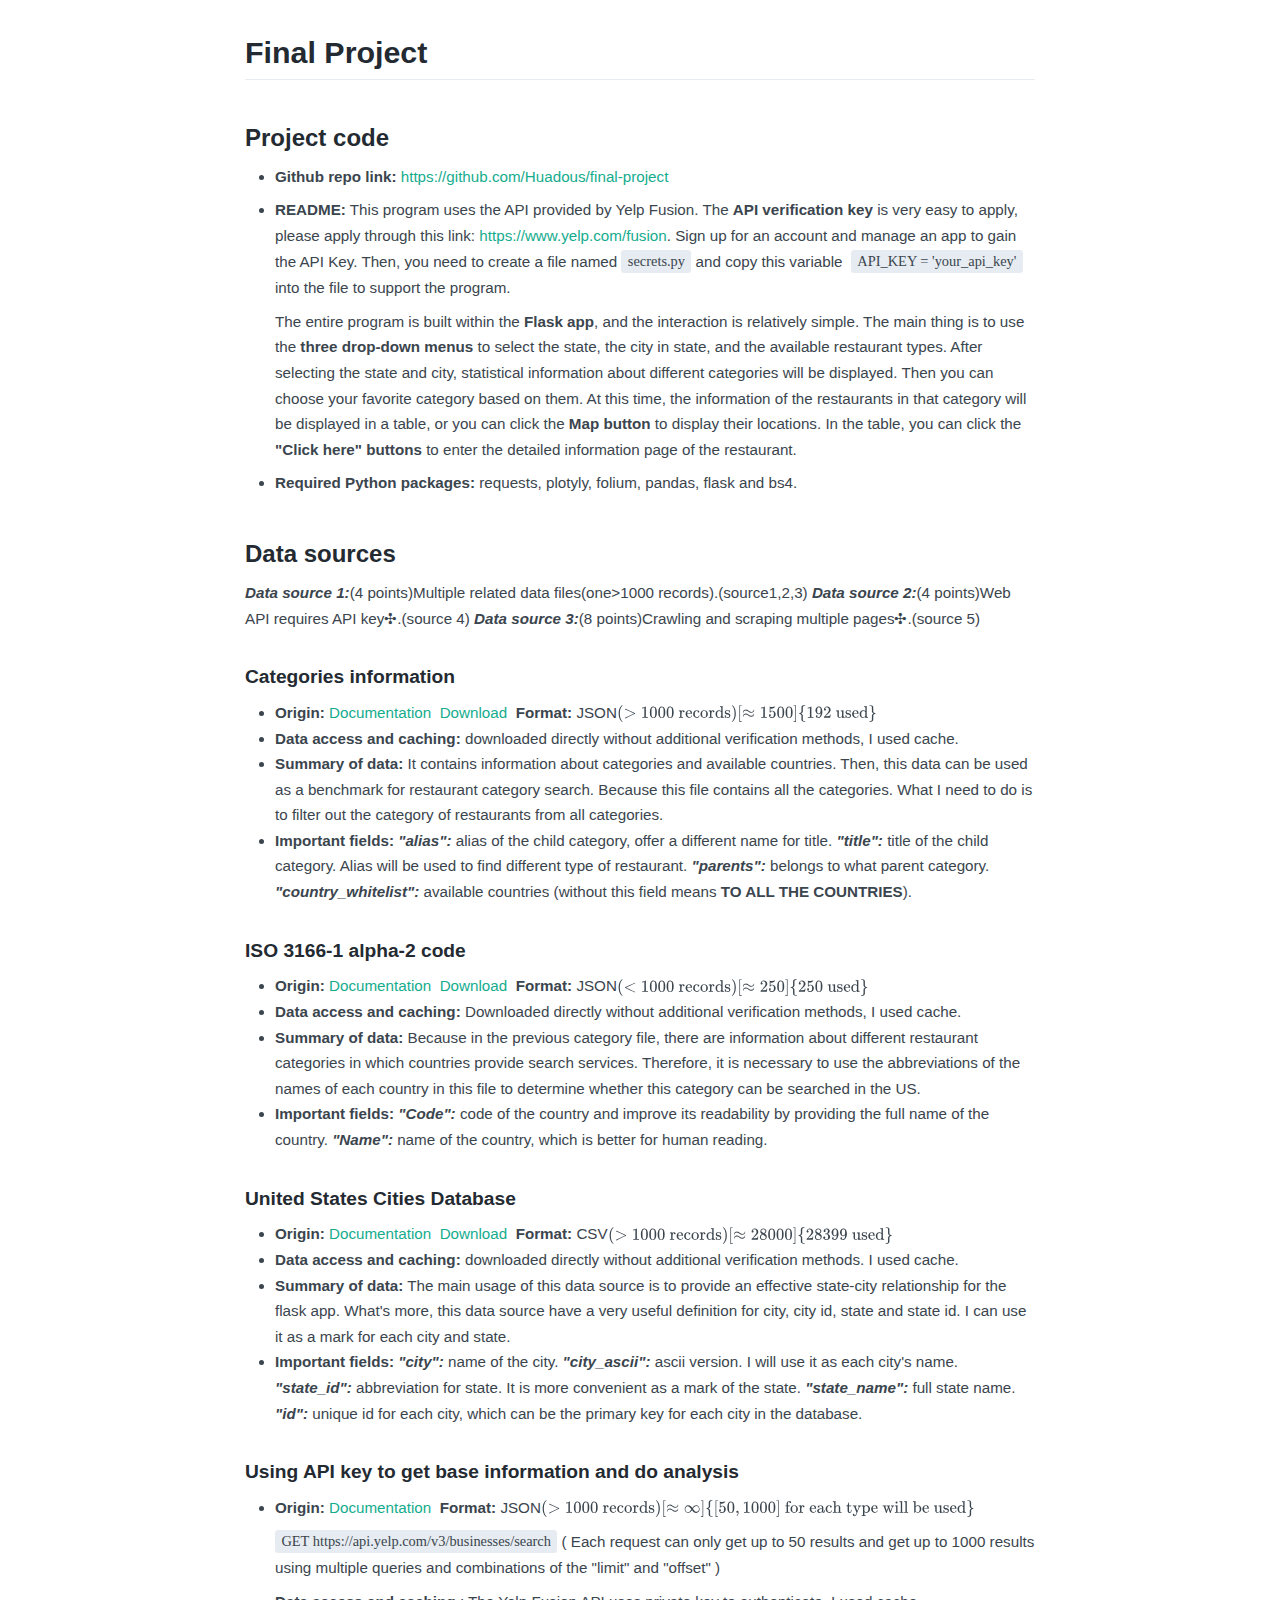
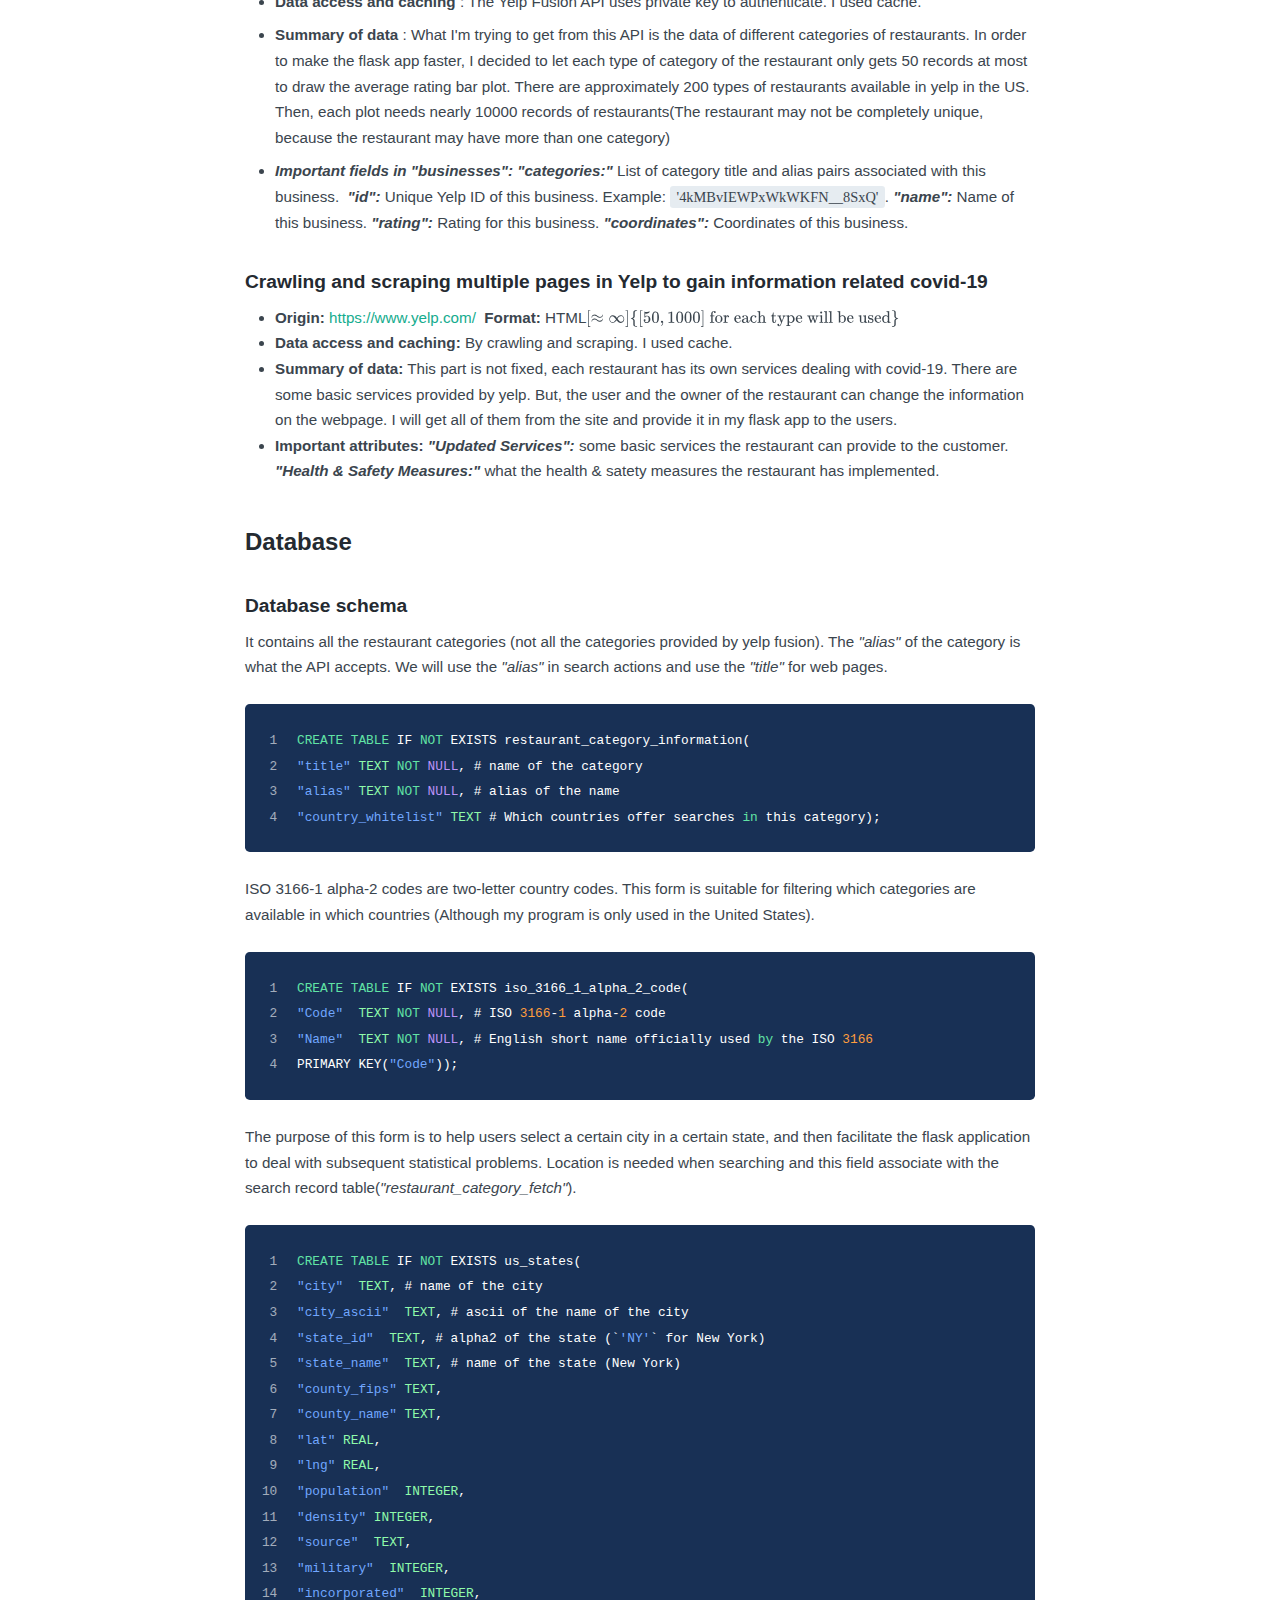
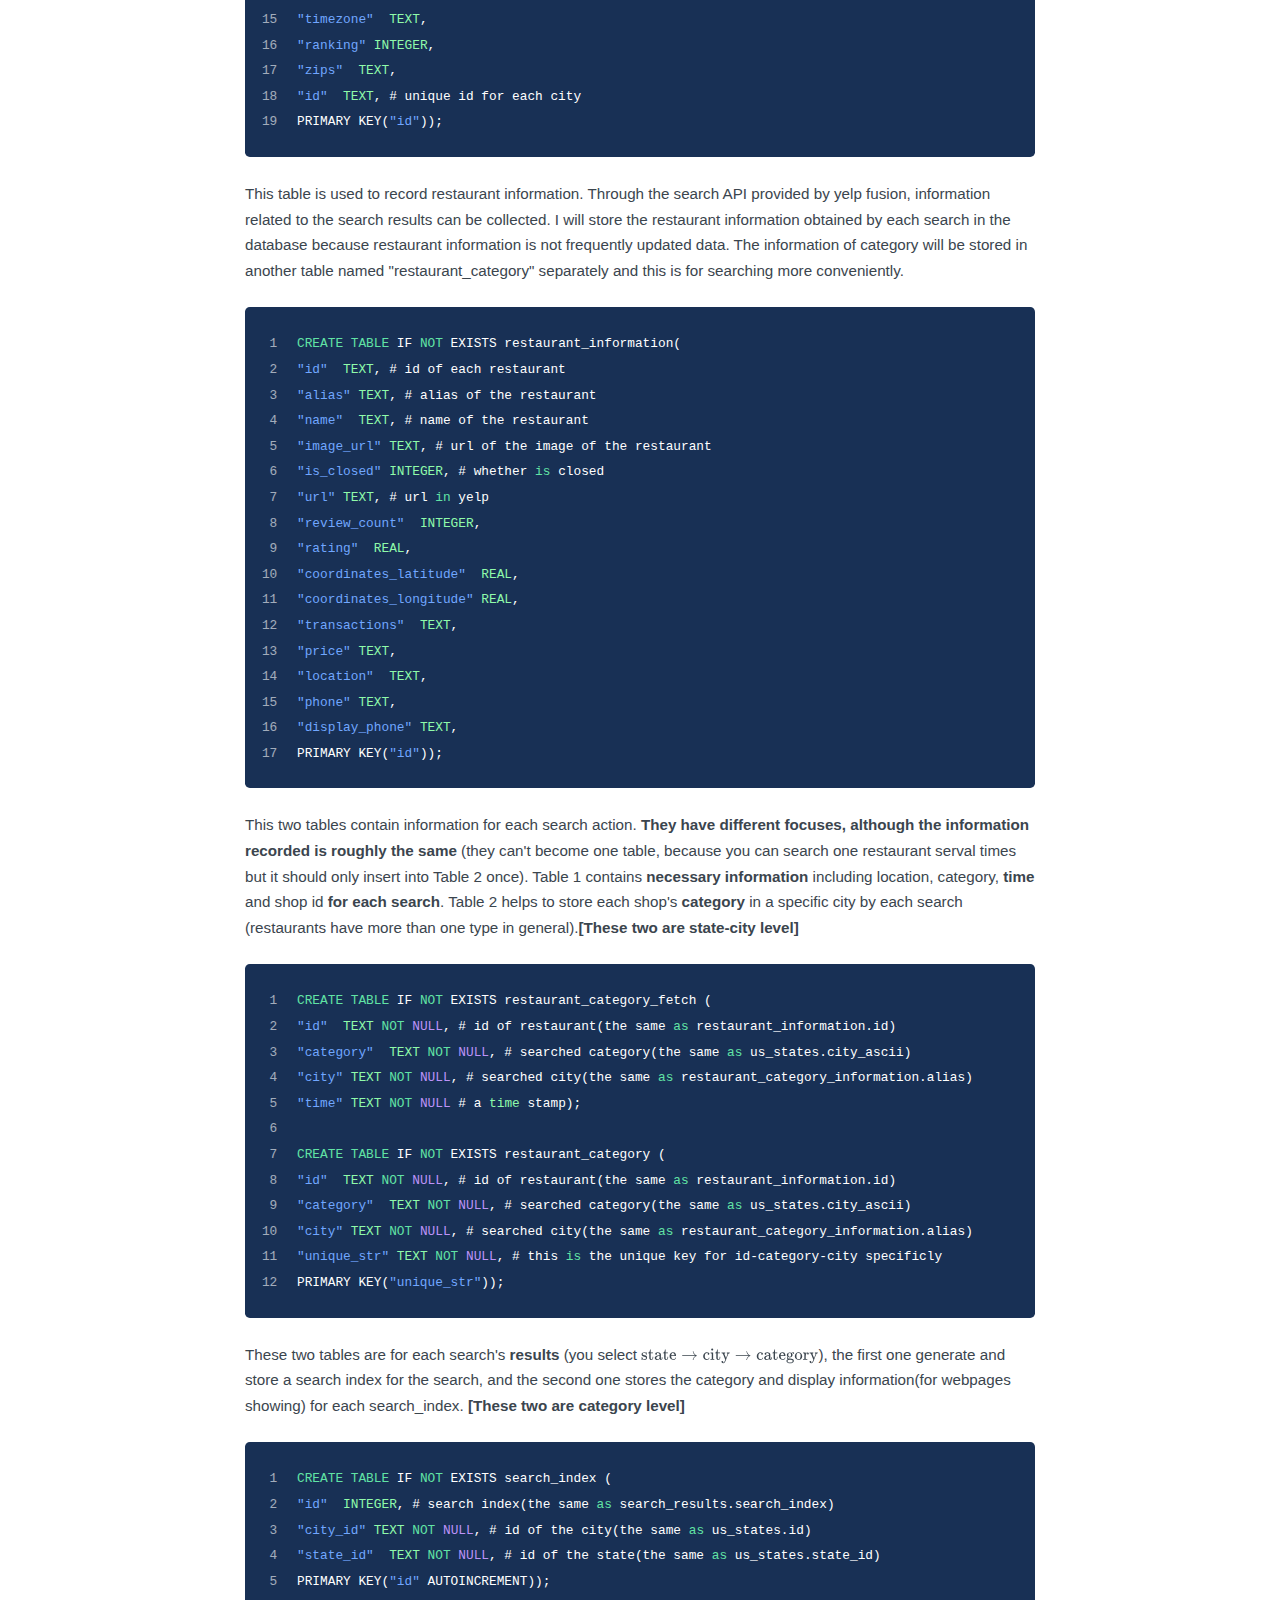
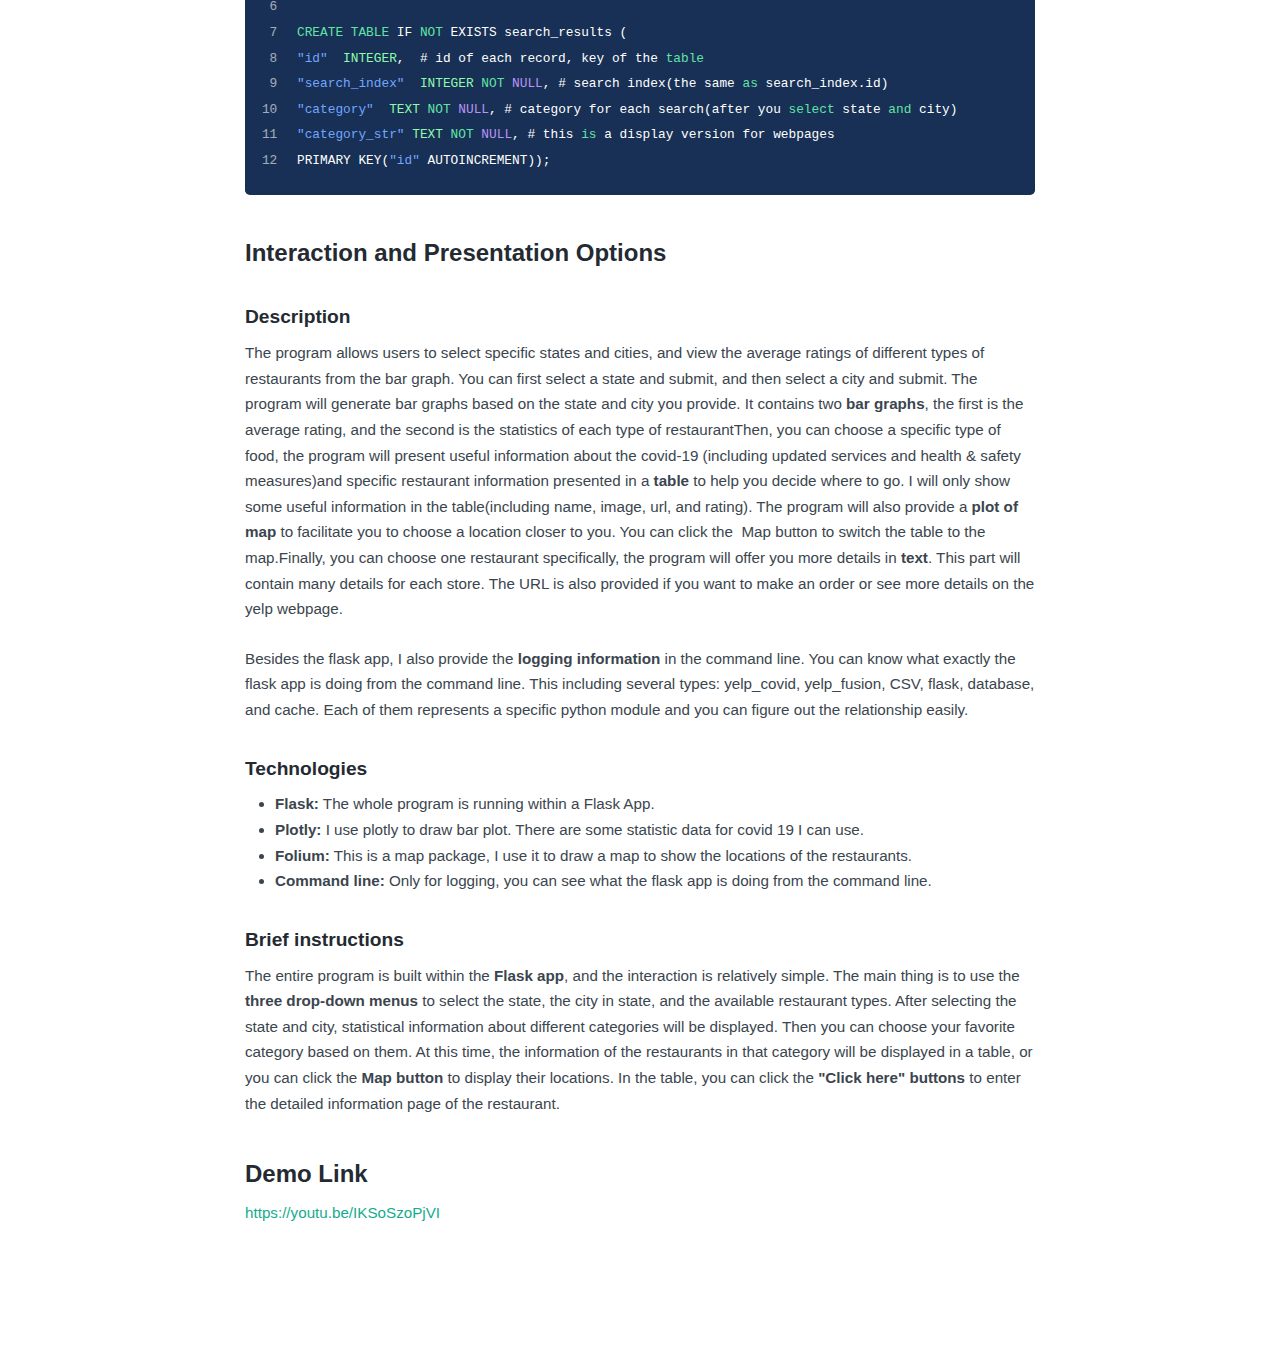
==== commit 4203b432: "2021.4.26 finished the video demo and uploaded" ====
--- a/documents/Final Project(no image version).html
+++ b/documents/Final Project(no image version).html
@@ -2604,6 +2604,6 @@
 </style>
 </head>
 <body class='typora-export'>
-<div id='write'  class=''><h1><a name="final-project" class="md-header-anchor"></a><span>Final Project</span></h1><h2><a name="project-code" class="md-header-anchor"></a><span>Project code</span></h2><ul><li><p><strong><span>Github repo link:</span></strong><span> </span><a href='https://github.com/Huadous/final-project' target='_blank' class='url'>https://github.com/Huadous/final-project</a></p></li><li><p><strong><span>README:</span></strong><span> This program uses the API provided by Yelp Fusion. The </span><strong><span>API verification key</span></strong><span> is very easy to apply, please apply through this link: </span><a href='https://www.yelp.com/fusion' target='_blank' class='url'>https://www.yelp.com/fusion</a><span>. Sign up for an account and manage an app to gain the API Key. Then, you need to create a file named </span><code>secrets.py</code><span> and copy this variable  </span><code>API_KEY = &#39;your_api_key&#39;</code><span> into the file to support the program.</span></p><p><span>The entire program is built within the </span><strong><span>Flask app</span></strong><span>, and the interaction is relatively simple. The main thing is to use the </span><strong><span>three drop-down menus</span></strong><span> to select the state, the city in state, and the available restaurant types. After selecting the state and city, statistical information about different categories will be displayed. Then you can choose your favorite category based on them. At this time, the information of the restaurants in that category will be displayed in a table, or you can click the </span><strong><span>Map button</span></strong><span> to display their locations. In the table, you can click the </span><strong><span>&quot;Click here&quot; buttons</span></strong><span> to enter the detailed information page of the restaurant.</span></p></li><li><p><strong><span>Required Python packages:</span></strong><span> requests, plotyly, folium, pandas, flask and bs4.</span></p></li></ul><h2><a name="data-sources" class="md-header-anchor"></a><span>Data sources</span></h2><p><strong><em><span>Data source 1:</span></em></strong><span>(4 points)Multiple related data files(one&gt;1000 records).(source1,2,3) </span><strong><em><span>Data source 2:</span></em></strong><span>(4 points)Web API requires API key✣.(source 4) </span><strong><em><span>Data source 3:</span></em></strong><span>(8 points)Crawling and scraping multiple pages✣.(source 5)</span></p><h3><a name="categories-information" class="md-header-anchor"></a><span>Categories information</span></h3><ul><li><strong><span>Origin:</span></strong><span> </span><a href='https://www.yelp.com/developers/documentation/v3/all_category_list'><span>Documentation</span></a><span>  </span><a href='https://www.yelp.com/developers/documentation/v3/all_category_list/categories.json'><span>Download</span></a><span>  </span><strong><span>Format:</span></strong><span> JSON</span><span class="MathJax_SVG" tabindex="-1" style="font-size: 100%; display: inline-block;"><svg xmlns:xlink="http://www.w3.org/1999/xlink" width="35.976ex" height="2.662ex" viewBox="0 -817.8 15489.8 1146.1" role="img" focusable="false" style="vertical-align: -0.763ex;"><defs><path stroke-width="0" id="E1-MJMAIN-28" d="M94 250Q94 319 104 381T127 488T164 576T202 643T244 695T277 729T302 750H315H319Q333 750 333 741Q333 738 316 720T275 667T226 581T184 443T167 250T184 58T225 -81T274 -167T316 -220T333 -241Q333 -250 318 -250H315H302L274 -226Q180 -141 137 -14T94 250Z"></path><path stroke-width="0" id="E1-MJMAIN-3E" d="M84 520Q84 528 88 533T96 539L99 540Q106 540 253 471T544 334L687 265Q694 260 694 250T687 235Q685 233 395 96L107 -40H101Q83 -38 83 -20Q83 -19 83 -17Q82 -10 98 -1Q117 9 248 71Q326 108 378 132L626 250L378 368Q90 504 86 509Q84 513 84 520Z"></path><path stroke-width="0" id="E1-MJMAIN-31" d="M213 578L200 573Q186 568 160 563T102 556H83V602H102Q149 604 189 617T245 641T273 663Q275 666 285 666Q294 666 302 660V361L303 61Q310 54 315 52T339 48T401 46H427V0H416Q395 3 257 3Q121 3 100 0H88V46H114Q136 46 152 46T177 47T193 50T201 52T207 57T213 61V578Z"></path><path stroke-width="0" id="E1-MJMAIN-30" d="M96 585Q152 666 249 666Q297 666 345 640T423 548Q460 465 460 320Q460 165 417 83Q397 41 362 16T301 -15T250 -22Q224 -22 198 -16T137 16T82 83Q39 165 39 320Q39 494 96 585ZM321 597Q291 629 250 629Q208 629 178 597Q153 571 145 525T137 333Q137 175 145 125T181 46Q209 16 250 16Q290 16 318 46Q347 76 354 130T362 333Q362 478 354 524T321 597Z"></path><path stroke-width="0" id="E1-MJMAIN-72" d="M36 46H50Q89 46 97 60V68Q97 77 97 91T98 122T98 161T98 203Q98 234 98 269T98 328L97 351Q94 370 83 376T38 385H20V408Q20 431 22 431L32 432Q42 433 60 434T96 436Q112 437 131 438T160 441T171 442H174V373Q213 441 271 441H277Q322 441 343 419T364 373Q364 352 351 337T313 322Q288 322 276 338T263 372Q263 381 265 388T270 400T273 405Q271 407 250 401Q234 393 226 386Q179 341 179 207V154Q179 141 179 127T179 101T180 81T180 66V61Q181 59 183 57T188 54T193 51T200 49T207 48T216 47T225 47T235 46T245 46H276V0H267Q249 3 140 3Q37 3 28 0H20V46H36Z"></path><path stroke-width="0" id="E1-MJMAIN-65" d="M28 218Q28 273 48 318T98 391T163 433T229 448Q282 448 320 430T378 380T406 316T415 245Q415 238 408 231H126V216Q126 68 226 36Q246 30 270 30Q312 30 342 62Q359 79 369 104L379 128Q382 131 395 131H398Q415 131 415 121Q415 117 412 108Q393 53 349 21T250 -11Q155 -11 92 58T28 218ZM333 275Q322 403 238 411H236Q228 411 220 410T195 402T166 381T143 340T127 274V267H333V275Z"></path><path stroke-width="0" id="E1-MJMAIN-63" d="M370 305T349 305T313 320T297 358Q297 381 312 396Q317 401 317 402T307 404Q281 408 258 408Q209 408 178 376Q131 329 131 219Q131 137 162 90Q203 29 272 29Q313 29 338 55T374 117Q376 125 379 127T395 129H409Q415 123 415 120Q415 116 411 104T395 71T366 33T318 2T249 -11Q163 -11 99 53T34 214Q34 318 99 383T250 448T370 421T404 357Q404 334 387 320Z"></path><path stroke-width="0" id="E1-MJMAIN-6F" d="M28 214Q28 309 93 378T250 448Q340 448 405 380T471 215Q471 120 407 55T250 -10Q153 -10 91 57T28 214ZM250 30Q372 30 372 193V225V250Q372 272 371 288T364 326T348 362T317 390T268 410Q263 411 252 411Q222 411 195 399Q152 377 139 338T126 246V226Q126 130 145 91Q177 30 250 30Z"></path><path stroke-width="0" id="E1-MJMAIN-64" d="M376 495Q376 511 376 535T377 568Q377 613 367 624T316 637H298V660Q298 683 300 683L310 684Q320 685 339 686T376 688Q393 689 413 690T443 693T454 694H457V390Q457 84 458 81Q461 61 472 55T517 46H535V0Q533 0 459 -5T380 -11H373V44L365 37Q307 -11 235 -11Q158 -11 96 50T34 215Q34 315 97 378T244 442Q319 442 376 393V495ZM373 342Q328 405 260 405Q211 405 173 369Q146 341 139 305T131 211Q131 155 138 120T173 59Q203 26 251 26Q322 26 373 103V342Z"></path><path stroke-width="0" id="E1-MJMAIN-73" d="M295 316Q295 356 268 385T190 414Q154 414 128 401Q98 382 98 349Q97 344 98 336T114 312T157 287Q175 282 201 278T245 269T277 256Q294 248 310 236T342 195T359 133Q359 71 321 31T198 -10H190Q138 -10 94 26L86 19L77 10Q71 4 65 -1L54 -11H46H42Q39 -11 33 -5V74V132Q33 153 35 157T45 162H54Q66 162 70 158T75 146T82 119T101 77Q136 26 198 26Q295 26 295 104Q295 133 277 151Q257 175 194 187T111 210Q75 227 54 256T33 318Q33 357 50 384T93 424T143 442T187 447H198Q238 447 268 432L283 424L292 431Q302 440 314 448H322H326Q329 448 335 442V310L329 304H301Q295 310 295 316Z"></path><path stroke-width="0" id="E1-MJMAIN-29" d="M60 749L64 750Q69 750 74 750H86L114 726Q208 641 251 514T294 250Q294 182 284 119T261 12T224 -76T186 -143T145 -194T113 -227T90 -246Q87 -249 86 -250H74Q66 -250 63 -250T58 -247T55 -238Q56 -237 66 -225Q221 -64 221 250T66 725Q56 737 55 738Q55 746 60 749Z"></path><path stroke-width="0" id="E1-MJMAIN-5B" d="M118 -250V750H255V710H158V-210H255V-250H118Z"></path><path stroke-width="0" id="E1-MJMAIN-2248" d="M55 319Q55 360 72 393T114 444T163 472T205 482Q207 482 213 482T223 483Q262 483 296 468T393 413L443 381Q502 346 553 346Q609 346 649 375T694 454Q694 465 698 474T708 483Q722 483 722 452Q722 386 675 338T555 289Q514 289 468 310T388 357T308 404T224 426Q164 426 125 393T83 318Q81 289 69 289Q55 289 55 319ZM55 85Q55 126 72 159T114 210T163 238T205 248Q207 248 213 248T223 249Q262 249 296 234T393 179L443 147Q502 112 553 112Q609 112 649 141T694 220Q694 249 708 249T722 217Q722 153 675 104T555 55Q514 55 468 76T388 123T308 170T224 192Q164 192 125 159T83 84Q80 55 69 55Q55 55 55 85Z"></path><path stroke-width="0" id="E1-MJMAIN-35" d="M164 157Q164 133 148 117T109 101H102Q148 22 224 22Q294 22 326 82Q345 115 345 210Q345 313 318 349Q292 382 260 382H254Q176 382 136 314Q132 307 129 306T114 304Q97 304 95 310Q93 314 93 485V614Q93 664 98 664Q100 666 102 666Q103 666 123 658T178 642T253 634Q324 634 389 662Q397 666 402 666Q410 666 410 648V635Q328 538 205 538Q174 538 149 544L139 546V374Q158 388 169 396T205 412T256 420Q337 420 393 355T449 201Q449 109 385 44T229 -22Q148 -22 99 32T50 154Q50 178 61 192T84 210T107 214Q132 214 148 197T164 157Z"></path><path stroke-width="0" id="E1-MJMAIN-5D" d="M22 710V750H159V-250H22V-210H119V710H22Z"></path><path stroke-width="0" id="E1-MJMAIN-7B" d="M434 -231Q434 -244 428 -250H410Q281 -250 230 -184Q225 -177 222 -172T217 -161T213 -148T211 -133T210 -111T209 -84T209 -47T209 0Q209 21 209 53Q208 142 204 153Q203 154 203 155Q189 191 153 211T82 231Q71 231 68 234T65 250T68 266T82 269Q116 269 152 289T203 345Q208 356 208 377T209 529V579Q209 634 215 656T244 698Q270 724 324 740Q361 748 377 749Q379 749 390 749T408 750H428Q434 744 434 732Q434 719 431 716Q429 713 415 713Q362 710 332 689T296 647Q291 634 291 499V417Q291 370 288 353T271 314Q240 271 184 255L170 250L184 245Q202 239 220 230T262 196T290 137Q291 131 291 1Q291 -134 296 -147Q306 -174 339 -192T415 -213Q429 -213 431 -216Q434 -219 434 -231Z"></path><path stroke-width="0" id="E1-MJMAIN-39" d="M352 287Q304 211 232 211Q154 211 104 270T44 396Q42 412 42 436V444Q42 537 111 606Q171 666 243 666Q245 666 249 666T257 665H261Q273 665 286 663T323 651T370 619T413 560Q456 472 456 334Q456 194 396 97Q361 41 312 10T208 -22Q147 -22 108 7T68 93T121 149Q143 149 158 135T173 96Q173 78 164 65T148 49T135 44L131 43Q131 41 138 37T164 27T206 22H212Q272 22 313 86Q352 142 352 280V287ZM244 248Q292 248 321 297T351 430Q351 508 343 542Q341 552 337 562T323 588T293 615T246 625Q208 625 181 598Q160 576 154 546T147 441Q147 358 152 329T172 282Q197 248 244 248Z"></path><path stroke-width="0" id="E1-MJMAIN-32" d="M109 429Q82 429 66 447T50 491Q50 562 103 614T235 666Q326 666 387 610T449 465Q449 422 429 383T381 315T301 241Q265 210 201 149L142 93L218 92Q375 92 385 97Q392 99 409 186V189H449V186Q448 183 436 95T421 3V0H50V19V31Q50 38 56 46T86 81Q115 113 136 137Q145 147 170 174T204 211T233 244T261 278T284 308T305 340T320 369T333 401T340 431T343 464Q343 527 309 573T212 619Q179 619 154 602T119 569T109 550Q109 549 114 549Q132 549 151 535T170 489Q170 464 154 447T109 429Z"></path><path stroke-width="0" id="E1-MJMAIN-75" d="M383 58Q327 -10 256 -10H249Q124 -10 105 89Q104 96 103 226Q102 335 102 348T96 369Q86 385 36 385H25V408Q25 431 27 431L38 432Q48 433 67 434T105 436Q122 437 142 438T172 441T184 442H187V261Q188 77 190 64Q193 49 204 40Q224 26 264 26Q290 26 311 35T343 58T363 90T375 120T379 144Q379 145 379 161T380 201T380 248V315Q380 361 370 372T320 385H302V431Q304 431 378 436T457 442H464V264Q464 84 465 81Q468 61 479 55T524 46H542V0Q540 0 467 -5T390 -11H383V58Z"></path><path stroke-width="0" id="E1-MJMAIN-7D" d="M65 731Q65 745 68 747T88 750Q171 750 216 725T279 670Q288 649 289 635T291 501Q292 362 293 357Q306 312 345 291T417 269Q428 269 431 266T434 250T431 234T417 231Q380 231 345 210T298 157Q293 143 292 121T291 -28V-79Q291 -134 285 -156T256 -198Q202 -250 89 -250Q71 -250 68 -247T65 -230Q65 -224 65 -223T66 -218T69 -214T77 -213Q91 -213 108 -210T146 -200T183 -177T207 -139Q208 -134 209 3L210 139Q223 196 280 230Q315 247 330 250Q305 257 280 270Q225 304 212 352L210 362L209 498Q208 635 207 640Q195 680 154 696T77 713Q68 713 67 716T65 731Z"></path></defs><g stroke="currentColor" fill="currentColor" stroke-width="0" transform="matrix(1 0 0 -1 0 0)"><use xlink:href="#E1-MJMAIN-28"></use><use xlink:href="#E1-MJMAIN-3E" x="389" y="0"></use><use xlink:href="#E1-MJMAIN-31" x="1417" y="0"></use><use xlink:href="#E1-MJMAIN-30" x="1917" y="0"></use><use xlink:href="#E1-MJMAIN-30" x="2417" y="0"></use><use xlink:href="#E1-MJMAIN-30" x="2917" y="0"></use><use xlink:href="#E1-MJMAIN-72" x="3667" y="0"></use><use xlink:href="#E1-MJMAIN-65" x="4059" y="0"></use><use xlink:href="#E1-MJMAIN-63" x="4503" y="0"></use><use xlink:href="#E1-MJMAIN-6F" x="4947" y="0"></use><use xlink:href="#E1-MJMAIN-72" x="5447" y="0"></use><use xlink:href="#E1-MJMAIN-64" x="5839" y="0"></use><use xlink:href="#E1-MJMAIN-73" x="6395" y="0"></use><use xlink:href="#E1-MJMAIN-29" x="6789" y="0"></use><use xlink:href="#E1-MJMAIN-5B" x="7178" y="0"></use><use xlink:href="#E1-MJMAIN-2248" x="7456" y="0"></use><g transform="translate(8511,0)"><use xlink:href="#E1-MJMAIN-31"></use><use xlink:href="#E1-MJMAIN-35" x="500" y="0"></use><use xlink:href="#E1-MJMAIN-30" x="1000" y="0"></use><use xlink:href="#E1-MJMAIN-30" x="1500" y="0"></use></g><use xlink:href="#E1-MJMAIN-5D" x="10511" y="0"></use><use xlink:href="#E1-MJMAIN-7B" x="10789" y="0"></use><g transform="translate(11289,0)"><use xlink:href="#E1-MJMAIN-31"></use><use xlink:href="#E1-MJMAIN-39" x="500" y="0"></use><use xlink:href="#E1-MJMAIN-32" x="1000" y="0"></use></g><g transform="translate(12789,0)"><use xlink:href="#E1-MJMAIN-75" x="250" y="0"></use><use xlink:href="#E1-MJMAIN-73" x="806" y="0"></use><use xlink:href="#E1-MJMAIN-65" x="1200" y="0"></use><use xlink:href="#E1-MJMAIN-64" x="1644" y="0"></use></g><use xlink:href="#E1-MJMAIN-7D" x="14989" y="0"></use></g></svg></span><script type="math/tex">\text{(> 1000 records)}[\approx\text{1500}]\{192\text{ used}\}</script></li><li><strong><span>Data access and caching:</span></strong><span> downloaded directly without additional verification methods, I used cache.</span></li><li><strong><span>Summary of data:</span></strong><span> It contains information about categories and available countries. Then, this data can be used as a benchmark for restaurant category search. Because this file contains all the categories. What I need to do is to filter out the category of restaurants from all categories.</span></li><li><strong><span>Important fields:</span></strong><span> </span><strong><em><span>&quot;alias&quot;:</span></em></strong><span> alias of the child category, offer a different name for title. </span><strong><em><span>&quot;title&quot;:</span></em></strong><span> title of the child category. Alias will be used to find different type of restaurant. </span><strong><em><span>&quot;parents&quot;:</span></em></strong><span> belongs to what parent category. </span><strong><em><span>&quot;country_whitelist&quot;:</span></em></strong><span> available countries (without this field means </span><strong><span>TO ALL THE COUNTRIES</span></strong><span>).</span></li></ul><h3><a name="iso-3166-1-alpha-2-code" class="md-header-anchor"></a><span>ISO 3166-1 alpha-2 code</span></h3><ul><li><strong><span>Origin:</span></strong><span> </span><a href='https://datahub.io/core/country-list'><span>Documentation</span></a><span>  </span><a href='https://datahub.io/core/country-list/r/data.json'><span>Download</span></a><span>  </span><strong><span>Format:</span></strong><span> JSON</span><span class="MathJax_SVG" tabindex="-1" style="font-size: 100%; display: inline-block;"><svg xmlns:xlink="http://www.w3.org/1999/xlink" width="34.815ex" height="2.662ex" viewBox="0 -817.8 14989.8 1146.1" role="img" focusable="false" style="vertical-align: -0.763ex;"><defs><path stroke-width="0" id="E2-MJMAIN-28" d="M94 250Q94 319 104 381T127 488T164 576T202 643T244 695T277 729T302 750H315H319Q333 750 333 741Q333 738 316 720T275 667T226 581T184 443T167 250T184 58T225 -81T274 -167T316 -220T333 -241Q333 -250 318 -250H315H302L274 -226Q180 -141 137 -14T94 250Z"></path><path stroke-width="0" id="E2-MJMAIN-3C" d="M694 -11T694 -19T688 -33T678 -40Q671 -40 524 29T234 166L90 235Q83 240 83 250Q83 261 91 266Q664 540 678 540Q681 540 687 534T694 519T687 505Q686 504 417 376L151 250L417 124Q686 -4 687 -5Q694 -11 694 -19Z"></path><path stroke-width="0" id="E2-MJMAIN-31" d="M213 578L200 573Q186 568 160 563T102 556H83V602H102Q149 604 189 617T245 641T273 663Q275 666 285 666Q294 666 302 660V361L303 61Q310 54 315 52T339 48T401 46H427V0H416Q395 3 257 3Q121 3 100 0H88V46H114Q136 46 152 46T177 47T193 50T201 52T207 57T213 61V578Z"></path><path stroke-width="0" id="E2-MJMAIN-30" d="M96 585Q152 666 249 666Q297 666 345 640T423 548Q460 465 460 320Q460 165 417 83Q397 41 362 16T301 -15T250 -22Q224 -22 198 -16T137 16T82 83Q39 165 39 320Q39 494 96 585ZM321 597Q291 629 250 629Q208 629 178 597Q153 571 145 525T137 333Q137 175 145 125T181 46Q209 16 250 16Q290 16 318 46Q347 76 354 130T362 333Q362 478 354 524T321 597Z"></path><path stroke-width="0" id="E2-MJMAIN-72" d="M36 46H50Q89 46 97 60V68Q97 77 97 91T98 122T98 161T98 203Q98 234 98 269T98 328L97 351Q94 370 83 376T38 385H20V408Q20 431 22 431L32 432Q42 433 60 434T96 436Q112 437 131 438T160 441T171 442H174V373Q213 441 271 441H277Q322 441 343 419T364 373Q364 352 351 337T313 322Q288 322 276 338T263 372Q263 381 265 388T270 400T273 405Q271 407 250 401Q234 393 226 386Q179 341 179 207V154Q179 141 179 127T179 101T180 81T180 66V61Q181 59 183 57T188 54T193 51T200 49T207 48T216 47T225 47T235 46T245 46H276V0H267Q249 3 140 3Q37 3 28 0H20V46H36Z"></path><path stroke-width="0" id="E2-MJMAIN-65" d="M28 218Q28 273 48 318T98 391T163 433T229 448Q282 448 320 430T378 380T406 316T415 245Q415 238 408 231H126V216Q126 68 226 36Q246 30 270 30Q312 30 342 62Q359 79 369 104L379 128Q382 131 395 131H398Q415 131 415 121Q415 117 412 108Q393 53 349 21T250 -11Q155 -11 92 58T28 218ZM333 275Q322 403 238 411H236Q228 411 220 410T195 402T166 381T143 340T127 274V267H333V275Z"></path><path stroke-width="0" id="E2-MJMAIN-63" d="M370 305T349 305T313 320T297 358Q297 381 312 396Q317 401 317 402T307 404Q281 408 258 408Q209 408 178 376Q131 329 131 219Q131 137 162 90Q203 29 272 29Q313 29 338 55T374 117Q376 125 379 127T395 129H409Q415 123 415 120Q415 116 411 104T395 71T366 33T318 2T249 -11Q163 -11 99 53T34 214Q34 318 99 383T250 448T370 421T404 357Q404 334 387 320Z"></path><path stroke-width="0" id="E2-MJMAIN-6F" d="M28 214Q28 309 93 378T250 448Q340 448 405 380T471 215Q471 120 407 55T250 -10Q153 -10 91 57T28 214ZM250 30Q372 30 372 193V225V250Q372 272 371 288T364 326T348 362T317 390T268 410Q263 411 252 411Q222 411 195 399Q152 377 139 338T126 246V226Q126 130 145 91Q177 30 250 30Z"></path><path stroke-width="0" id="E2-MJMAIN-64" d="M376 495Q376 511 376 535T377 568Q377 613 367 624T316 637H298V660Q298 683 300 683L310 684Q320 685 339 686T376 688Q393 689 413 690T443 693T454 694H457V390Q457 84 458 81Q461 61 472 55T517 46H535V0Q533 0 459 -5T380 -11H373V44L365 37Q307 -11 235 -11Q158 -11 96 50T34 215Q34 315 97 378T244 442Q319 442 376 393V495ZM373 342Q328 405 260 405Q211 405 173 369Q146 341 139 305T131 211Q131 155 138 120T173 59Q203 26 251 26Q322 26 373 103V342Z"></path><path stroke-width="0" id="E2-MJMAIN-73" d="M295 316Q295 356 268 385T190 414Q154 414 128 401Q98 382 98 349Q97 344 98 336T114 312T157 287Q175 282 201 278T245 269T277 256Q294 248 310 236T342 195T359 133Q359 71 321 31T198 -10H190Q138 -10 94 26L86 19L77 10Q71 4 65 -1L54 -11H46H42Q39 -11 33 -5V74V132Q33 153 35 157T45 162H54Q66 162 70 158T75 146T82 119T101 77Q136 26 198 26Q295 26 295 104Q295 133 277 151Q257 175 194 187T111 210Q75 227 54 256T33 318Q33 357 50 384T93 424T143 442T187 447H198Q238 447 268 432L283 424L292 431Q302 440 314 448H322H326Q329 448 335 442V310L329 304H301Q295 310 295 316Z"></path><path stroke-width="0" id="E2-MJMAIN-29" d="M60 749L64 750Q69 750 74 750H86L114 726Q208 641 251 514T294 250Q294 182 284 119T261 12T224 -76T186 -143T145 -194T113 -227T90 -246Q87 -249 86 -250H74Q66 -250 63 -250T58 -247T55 -238Q56 -237 66 -225Q221 -64 221 250T66 725Q56 737 55 738Q55 746 60 749Z"></path><path stroke-width="0" id="E2-MJMAIN-5B" d="M118 -250V750H255V710H158V-210H255V-250H118Z"></path><path stroke-width="0" id="E2-MJMAIN-2248" d="M55 319Q55 360 72 393T114 444T163 472T205 482Q207 482 213 482T223 483Q262 483 296 468T393 413L443 381Q502 346 553 346Q609 346 649 375T694 454Q694 465 698 474T708 483Q722 483 722 452Q722 386 675 338T555 289Q514 289 468 310T388 357T308 404T224 426Q164 426 125 393T83 318Q81 289 69 289Q55 289 55 319ZM55 85Q55 126 72 159T114 210T163 238T205 248Q207 248 213 248T223 249Q262 249 296 234T393 179L443 147Q502 112 553 112Q609 112 649 141T694 220Q694 249 708 249T722 217Q722 153 675 104T555 55Q514 55 468 76T388 123T308 170T224 192Q164 192 125 159T83 84Q80 55 69 55Q55 55 55 85Z"></path><path stroke-width="0" id="E2-MJMAIN-32" d="M109 429Q82 429 66 447T50 491Q50 562 103 614T235 666Q326 666 387 610T449 465Q449 422 429 383T381 315T301 241Q265 210 201 149L142 93L218 92Q375 92 385 97Q392 99 409 186V189H449V186Q448 183 436 95T421 3V0H50V19V31Q50 38 56 46T86 81Q115 113 136 137Q145 147 170 174T204 211T233 244T261 278T284 308T305 340T320 369T333 401T340 431T343 464Q343 527 309 573T212 619Q179 619 154 602T119 569T109 550Q109 549 114 549Q132 549 151 535T170 489Q170 464 154 447T109 429Z"></path><path stroke-width="0" id="E2-MJMAIN-35" d="M164 157Q164 133 148 117T109 101H102Q148 22 224 22Q294 22 326 82Q345 115 345 210Q345 313 318 349Q292 382 260 382H254Q176 382 136 314Q132 307 129 306T114 304Q97 304 95 310Q93 314 93 485V614Q93 664 98 664Q100 666 102 666Q103 666 123 658T178 642T253 634Q324 634 389 662Q397 666 402 666Q410 666 410 648V635Q328 538 205 538Q174 538 149 544L139 546V374Q158 388 169 396T205 412T256 420Q337 420 393 355T449 201Q449 109 385 44T229 -22Q148 -22 99 32T50 154Q50 178 61 192T84 210T107 214Q132 214 148 197T164 157Z"></path><path stroke-width="0" id="E2-MJMAIN-5D" d="M22 710V750H159V-250H22V-210H119V710H22Z"></path><path stroke-width="0" id="E2-MJMAIN-7B" d="M434 -231Q434 -244 428 -250H410Q281 -250 230 -184Q225 -177 222 -172T217 -161T213 -148T211 -133T210 -111T209 -84T209 -47T209 0Q209 21 209 53Q208 142 204 153Q203 154 203 155Q189 191 153 211T82 231Q71 231 68 234T65 250T68 266T82 269Q116 269 152 289T203 345Q208 356 208 377T209 529V579Q209 634 215 656T244 698Q270 724 324 740Q361 748 377 749Q379 749 390 749T408 750H428Q434 744 434 732Q434 719 431 716Q429 713 415 713Q362 710 332 689T296 647Q291 634 291 499V417Q291 370 288 353T271 314Q240 271 184 255L170 250L184 245Q202 239 220 230T262 196T290 137Q291 131 291 1Q291 -134 296 -147Q306 -174 339 -192T415 -213Q429 -213 431 -216Q434 -219 434 -231Z"></path><path stroke-width="0" id="E2-MJMAIN-75" d="M383 58Q327 -10 256 -10H249Q124 -10 105 89Q104 96 103 226Q102 335 102 348T96 369Q86 385 36 385H25V408Q25 431 27 431L38 432Q48 433 67 434T105 436Q122 437 142 438T172 441T184 442H187V261Q188 77 190 64Q193 49 204 40Q224 26 264 26Q290 26 311 35T343 58T363 90T375 120T379 144Q379 145 379 161T380 201T380 248V315Q380 361 370 372T320 385H302V431Q304 431 378 436T457 442H464V264Q464 84 465 81Q468 61 479 55T524 46H542V0Q540 0 467 -5T390 -11H383V58Z"></path><path stroke-width="0" id="E2-MJMAIN-7D" d="M65 731Q65 745 68 747T88 750Q171 750 216 725T279 670Q288 649 289 635T291 501Q292 362 293 357Q306 312 345 291T417 269Q428 269 431 266T434 250T431 234T417 231Q380 231 345 210T298 157Q293 143 292 121T291 -28V-79Q291 -134 285 -156T256 -198Q202 -250 89 -250Q71 -250 68 -247T65 -230Q65 -224 65 -223T66 -218T69 -214T77 -213Q91 -213 108 -210T146 -200T183 -177T207 -139Q208 -134 209 3L210 139Q223 196 280 230Q315 247 330 250Q305 257 280 270Q225 304 212 352L210 362L209 498Q208 635 207 640Q195 680 154 696T77 713Q68 713 67 716T65 731Z"></path></defs><g stroke="currentColor" fill="currentColor" stroke-width="0" transform="matrix(1 0 0 -1 0 0)"><use xlink:href="#E2-MJMAIN-28"></use><use xlink:href="#E2-MJMAIN-3C" x="389" y="0"></use><use xlink:href="#E2-MJMAIN-31" x="1417" y="0"></use><use xlink:href="#E2-MJMAIN-30" x="1917" y="0"></use><use xlink:href="#E2-MJMAIN-30" x="2417" y="0"></use><use xlink:href="#E2-MJMAIN-30" x="2917" y="0"></use><use xlink:href="#E2-MJMAIN-72" x="3667" y="0"></use><use xlink:href="#E2-MJMAIN-65" x="4059" y="0"></use><use xlink:href="#E2-MJMAIN-63" x="4503" y="0"></use><use xlink:href="#E2-MJMAIN-6F" x="4947" y="0"></use><use xlink:href="#E2-MJMAIN-72" x="5447" y="0"></use><use xlink:href="#E2-MJMAIN-64" x="5839" y="0"></use><use xlink:href="#E2-MJMAIN-73" x="6395" y="0"></use><use xlink:href="#E2-MJMAIN-29" x="6789" y="0"></use><use xlink:href="#E2-MJMAIN-5B" x="7178" y="0"></use><use xlink:href="#E2-MJMAIN-2248" x="7456" y="0"></use><g transform="translate(8511,0)"><use xlink:href="#E2-MJMAIN-32"></use><use xlink:href="#E2-MJMAIN-35" x="500" y="0"></use><use xlink:href="#E2-MJMAIN-30" x="1000" y="0"></use></g><use xlink:href="#E2-MJMAIN-5D" x="10011" y="0"></use><use xlink:href="#E2-MJMAIN-7B" x="10289" y="0"></use><g transform="translate(10789,0)"><use xlink:href="#E2-MJMAIN-32"></use><use xlink:href="#E2-MJMAIN-35" x="500" y="0"></use><use xlink:href="#E2-MJMAIN-30" x="1000" y="0"></use></g><g transform="translate(12289,0)"><use xlink:href="#E2-MJMAIN-75" x="250" y="0"></use><use xlink:href="#E2-MJMAIN-73" x="806" y="0"></use><use xlink:href="#E2-MJMAIN-65" x="1200" y="0"></use><use xlink:href="#E2-MJMAIN-64" x="1644" y="0"></use></g><use xlink:href="#E2-MJMAIN-7D" x="14489" y="0"></use></g></svg></span><script type="math/tex">\text{(< 1000 records)}[\approx\text{250}]\{250\text{ used}\}</script></li><li><strong><span>Data access and caching:</span></strong><span> Downloaded directly without additional verification methods, I used cache.</span></li><li><strong><span>Summary of data:</span></strong><span> Because in the previous category file, there are information about different restaurant categories in which countries provide search services. Therefore, it is necessary to use the abbreviations of the names of each country in this file to determine whether this category can be searched in the US.</span></li><li><strong><span>Important fields:</span></strong><span> </span><strong><em><span>&quot;Code&quot;:</span></em></strong><span> code of the country and improve its readability by providing the full name of the country. </span><strong><em><span>&quot;Name&quot;:</span></em></strong><span> name of the country, which is better for human reading.</span></li></ul><h3><a name="united-states-cities-database" class="md-header-anchor"></a><span>United States Cities Database</span></h3><ul><li><strong><span>Origin:</span></strong><span> </span><a href='https://simplemaps.com/data/us-cities'><span>Documentation</span></a><span>  </span><a href='https://simplemaps.com/static/data/us-cities/1.73/basic/simplemaps_uscities_basicv1.73.zip'><span>Download</span></a><span>  </span><strong><span>Format:</span></strong><span> CSV</span><span class="MathJax_SVG" tabindex="-1" style="font-size: 100%; display: inline-block;"><svg xmlns:xlink="http://www.w3.org/1999/xlink" width="39.46ex" height="2.662ex" viewBox="0 -817.8 16989.8 1146.1" role="img" focusable="false" style="vertical-align: -0.763ex;"><defs><path stroke-width="0" id="E3-MJMAIN-28" d="M94 250Q94 319 104 381T127 488T164 576T202 643T244 695T277 729T302 750H315H319Q333 750 333 741Q333 738 316 720T275 667T226 581T184 443T167 250T184 58T225 -81T274 -167T316 -220T333 -241Q333 -250 318 -250H315H302L274 -226Q180 -141 137 -14T94 250Z"></path><path stroke-width="0" id="E3-MJMAIN-3E" d="M84 520Q84 528 88 533T96 539L99 540Q106 540 253 471T544 334L687 265Q694 260 694 250T687 235Q685 233 395 96L107 -40H101Q83 -38 83 -20Q83 -19 83 -17Q82 -10 98 -1Q117 9 248 71Q326 108 378 132L626 250L378 368Q90 504 86 509Q84 513 84 520Z"></path><path stroke-width="0" id="E3-MJMAIN-31" d="M213 578L200 573Q186 568 160 563T102 556H83V602H102Q149 604 189 617T245 641T273 663Q275 666 285 666Q294 666 302 660V361L303 61Q310 54 315 52T339 48T401 46H427V0H416Q395 3 257 3Q121 3 100 0H88V46H114Q136 46 152 46T177 47T193 50T201 52T207 57T213 61V578Z"></path><path stroke-width="0" id="E3-MJMAIN-30" d="M96 585Q152 666 249 666Q297 666 345 640T423 548Q460 465 460 320Q460 165 417 83Q397 41 362 16T301 -15T250 -22Q224 -22 198 -16T137 16T82 83Q39 165 39 320Q39 494 96 585ZM321 597Q291 629 250 629Q208 629 178 597Q153 571 145 525T137 333Q137 175 145 125T181 46Q209 16 250 16Q290 16 318 46Q347 76 354 130T362 333Q362 478 354 524T321 597Z"></path><path stroke-width="0" id="E3-MJMAIN-72" d="M36 46H50Q89 46 97 60V68Q97 77 97 91T98 122T98 161T98 203Q98 234 98 269T98 328L97 351Q94 370 83 376T38 385H20V408Q20 431 22 431L32 432Q42 433 60 434T96 436Q112 437 131 438T160 441T171 442H174V373Q213 441 271 441H277Q322 441 343 419T364 373Q364 352 351 337T313 322Q288 322 276 338T263 372Q263 381 265 388T270 400T273 405Q271 407 250 401Q234 393 226 386Q179 341 179 207V154Q179 141 179 127T179 101T180 81T180 66V61Q181 59 183 57T188 54T193 51T200 49T207 48T216 47T225 47T235 46T245 46H276V0H267Q249 3 140 3Q37 3 28 0H20V46H36Z"></path><path stroke-width="0" id="E3-MJMAIN-65" d="M28 218Q28 273 48 318T98 391T163 433T229 448Q282 448 320 430T378 380T406 316T415 245Q415 238 408 231H126V216Q126 68 226 36Q246 30 270 30Q312 30 342 62Q359 79 369 104L379 128Q382 131 395 131H398Q415 131 415 121Q415 117 412 108Q393 53 349 21T250 -11Q155 -11 92 58T28 218ZM333 275Q322 403 238 411H236Q228 411 220 410T195 402T166 381T143 340T127 274V267H333V275Z"></path><path stroke-width="0" id="E3-MJMAIN-63" d="M370 305T349 305T313 320T297 358Q297 381 312 396Q317 401 317 402T307 404Q281 408 258 408Q209 408 178 376Q131 329 131 219Q131 137 162 90Q203 29 272 29Q313 29 338 55T374 117Q376 125 379 127T395 129H409Q415 123 415 120Q415 116 411 104T395 71T366 33T318 2T249 -11Q163 -11 99 53T34 214Q34 318 99 383T250 448T370 421T404 357Q404 334 387 320Z"></path><path stroke-width="0" id="E3-MJMAIN-6F" d="M28 214Q28 309 93 378T250 448Q340 448 405 380T471 215Q471 120 407 55T250 -10Q153 -10 91 57T28 214ZM250 30Q372 30 372 193V225V250Q372 272 371 288T364 326T348 362T317 390T268 410Q263 411 252 411Q222 411 195 399Q152 377 139 338T126 246V226Q126 130 145 91Q177 30 250 30Z"></path><path stroke-width="0" id="E3-MJMAIN-64" d="M376 495Q376 511 376 535T377 568Q377 613 367 624T316 637H298V660Q298 683 300 683L310 684Q320 685 339 686T376 688Q393 689 413 690T443 693T454 694H457V390Q457 84 458 81Q461 61 472 55T517 46H535V0Q533 0 459 -5T380 -11H373V44L365 37Q307 -11 235 -11Q158 -11 96 50T34 215Q34 315 97 378T244 442Q319 442 376 393V495ZM373 342Q328 405 260 405Q211 405 173 369Q146 341 139 305T131 211Q131 155 138 120T173 59Q203 26 251 26Q322 26 373 103V342Z"></path><path stroke-width="0" id="E3-MJMAIN-73" d="M295 316Q295 356 268 385T190 414Q154 414 128 401Q98 382 98 349Q97 344 98 336T114 312T157 287Q175 282 201 278T245 269T277 256Q294 248 310 236T342 195T359 133Q359 71 321 31T198 -10H190Q138 -10 94 26L86 19L77 10Q71 4 65 -1L54 -11H46H42Q39 -11 33 -5V74V132Q33 153 35 157T45 162H54Q66 162 70 158T75 146T82 119T101 77Q136 26 198 26Q295 26 295 104Q295 133 277 151Q257 175 194 187T111 210Q75 227 54 256T33 318Q33 357 50 384T93 424T143 442T187 447H198Q238 447 268 432L283 424L292 431Q302 440 314 448H322H326Q329 448 335 442V310L329 304H301Q295 310 295 316Z"></path><path stroke-width="0" id="E3-MJMAIN-29" d="M60 749L64 750Q69 750 74 750H86L114 726Q208 641 251 514T294 250Q294 182 284 119T261 12T224 -76T186 -143T145 -194T113 -227T90 -246Q87 -249 86 -250H74Q66 -250 63 -250T58 -247T55 -238Q56 -237 66 -225Q221 -64 221 250T66 725Q56 737 55 738Q55 746 60 749Z"></path><path stroke-width="0" id="E3-MJMAIN-5B" d="M118 -250V750H255V710H158V-210H255V-250H118Z"></path><path stroke-width="0" id="E3-MJMAIN-2248" d="M55 319Q55 360 72 393T114 444T163 472T205 482Q207 482 213 482T223 483Q262 483 296 468T393 413L443 381Q502 346 553 346Q609 346 649 375T694 454Q694 465 698 474T708 483Q722 483 722 452Q722 386 675 338T555 289Q514 289 468 310T388 357T308 404T224 426Q164 426 125 393T83 318Q81 289 69 289Q55 289 55 319ZM55 85Q55 126 72 159T114 210T163 238T205 248Q207 248 213 248T223 249Q262 249 296 234T393 179L443 147Q502 112 553 112Q609 112 649 141T694 220Q694 249 708 249T722 217Q722 153 675 104T555 55Q514 55 468 76T388 123T308 170T224 192Q164 192 125 159T83 84Q80 55 69 55Q55 55 55 85Z"></path><path stroke-width="0" id="E3-MJMAIN-32" d="M109 429Q82 429 66 447T50 491Q50 562 103 614T235 666Q326 666 387 610T449 465Q449 422 429 383T381 315T301 241Q265 210 201 149L142 93L218 92Q375 92 385 97Q392 99 409 186V189H449V186Q448 183 436 95T421 3V0H50V19V31Q50 38 56 46T86 81Q115 113 136 137Q145 147 170 174T204 211T233 244T261 278T284 308T305 340T320 369T333 401T340 431T343 464Q343 527 309 573T212 619Q179 619 154 602T119 569T109 550Q109 549 114 549Q132 549 151 535T170 489Q170 464 154 447T109 429Z"></path><path stroke-width="0" id="E3-MJMAIN-38" d="M70 417T70 494T124 618T248 666Q319 666 374 624T429 515Q429 485 418 459T392 417T361 389T335 371T324 363L338 354Q352 344 366 334T382 323Q457 264 457 174Q457 95 399 37T249 -22Q159 -22 101 29T43 155Q43 263 172 335L154 348Q133 361 127 368Q70 417 70 494ZM286 386L292 390Q298 394 301 396T311 403T323 413T334 425T345 438T355 454T364 471T369 491T371 513Q371 556 342 586T275 624Q268 625 242 625Q201 625 165 599T128 534Q128 511 141 492T167 463T217 431Q224 426 228 424L286 386ZM250 21Q308 21 350 55T392 137Q392 154 387 169T375 194T353 216T330 234T301 253T274 270Q260 279 244 289T218 306L210 311Q204 311 181 294T133 239T107 157Q107 98 150 60T250 21Z"></path><path stroke-width="0" id="E3-MJMAIN-5D" d="M22 710V750H159V-250H22V-210H119V710H22Z"></path><path stroke-width="0" id="E3-MJMAIN-7B" d="M434 -231Q434 -244 428 -250H410Q281 -250 230 -184Q225 -177 222 -172T217 -161T213 -148T211 -133T210 -111T209 -84T209 -47T209 0Q209 21 209 53Q208 142 204 153Q203 154 203 155Q189 191 153 211T82 231Q71 231 68 234T65 250T68 266T82 269Q116 269 152 289T203 345Q208 356 208 377T209 529V579Q209 634 215 656T244 698Q270 724 324 740Q361 748 377 749Q379 749 390 749T408 750H428Q434 744 434 732Q434 719 431 716Q429 713 415 713Q362 710 332 689T296 647Q291 634 291 499V417Q291 370 288 353T271 314Q240 271 184 255L170 250L184 245Q202 239 220 230T262 196T290 137Q291 131 291 1Q291 -134 296 -147Q306 -174 339 -192T415 -213Q429 -213 431 -216Q434 -219 434 -231Z"></path><path stroke-width="0" id="E3-MJMAIN-33" d="M127 463Q100 463 85 480T69 524Q69 579 117 622T233 665Q268 665 277 664Q351 652 390 611T430 522Q430 470 396 421T302 350L299 348Q299 347 308 345T337 336T375 315Q457 262 457 175Q457 96 395 37T238 -22Q158 -22 100 21T42 130Q42 158 60 175T105 193Q133 193 151 175T169 130Q169 119 166 110T159 94T148 82T136 74T126 70T118 67L114 66Q165 21 238 21Q293 21 321 74Q338 107 338 175V195Q338 290 274 322Q259 328 213 329L171 330L168 332Q166 335 166 348Q166 366 174 366Q202 366 232 371Q266 376 294 413T322 525V533Q322 590 287 612Q265 626 240 626Q208 626 181 615T143 592T132 580H135Q138 579 143 578T153 573T165 566T175 555T183 540T186 520Q186 498 172 481T127 463Z"></path><path stroke-width="0" id="E3-MJMAIN-39" d="M352 287Q304 211 232 211Q154 211 104 270T44 396Q42 412 42 436V444Q42 537 111 606Q171 666 243 666Q245 666 249 666T257 665H261Q273 665 286 663T323 651T370 619T413 560Q456 472 456 334Q456 194 396 97Q361 41 312 10T208 -22Q147 -22 108 7T68 93T121 149Q143 149 158 135T173 96Q173 78 164 65T148 49T135 44L131 43Q131 41 138 37T164 27T206 22H212Q272 22 313 86Q352 142 352 280V287ZM244 248Q292 248 321 297T351 430Q351 508 343 542Q341 552 337 562T323 588T293 615T246 625Q208 625 181 598Q160 576 154 546T147 441Q147 358 152 329T172 282Q197 248 244 248Z"></path><path stroke-width="0" id="E3-MJMAIN-75" d="M383 58Q327 -10 256 -10H249Q124 -10 105 89Q104 96 103 226Q102 335 102 348T96 369Q86 385 36 385H25V408Q25 431 27 431L38 432Q48 433 67 434T105 436Q122 437 142 438T172 441T184 442H187V261Q188 77 190 64Q193 49 204 40Q224 26 264 26Q290 26 311 35T343 58T363 90T375 120T379 144Q379 145 379 161T380 201T380 248V315Q380 361 370 372T320 385H302V431Q304 431 378 436T457 442H464V264Q464 84 465 81Q468 61 479 55T524 46H542V0Q540 0 467 -5T390 -11H383V58Z"></path><path stroke-width="0" id="E3-MJMAIN-7D" d="M65 731Q65 745 68 747T88 750Q171 750 216 725T279 670Q288 649 289 635T291 501Q292 362 293 357Q306 312 345 291T417 269Q428 269 431 266T434 250T431 234T417 231Q380 231 345 210T298 157Q293 143 292 121T291 -28V-79Q291 -134 285 -156T256 -198Q202 -250 89 -250Q71 -250 68 -247T65 -230Q65 -224 65 -223T66 -218T69 -214T77 -213Q91 -213 108 -210T146 -200T183 -177T207 -139Q208 -134 209 3L210 139Q223 196 280 230Q315 247 330 250Q305 257 280 270Q225 304 212 352L210 362L209 498Q208 635 207 640Q195 680 154 696T77 713Q68 713 67 716T65 731Z"></path></defs><g stroke="currentColor" fill="currentColor" stroke-width="0" transform="matrix(1 0 0 -1 0 0)"><use xlink:href="#E3-MJMAIN-28"></use><use xlink:href="#E3-MJMAIN-3E" x="389" y="0"></use><use xlink:href="#E3-MJMAIN-31" x="1417" y="0"></use><use xlink:href="#E3-MJMAIN-30" x="1917" y="0"></use><use xlink:href="#E3-MJMAIN-30" x="2417" y="0"></use><use xlink:href="#E3-MJMAIN-30" x="2917" y="0"></use><use xlink:href="#E3-MJMAIN-72" x="3667" y="0"></use><use xlink:href="#E3-MJMAIN-65" x="4059" y="0"></use><use xlink:href="#E3-MJMAIN-63" x="4503" y="0"></use><use xlink:href="#E3-MJMAIN-6F" x="4947" y="0"></use><use xlink:href="#E3-MJMAIN-72" x="5447" y="0"></use><use xlink:href="#E3-MJMAIN-64" x="5839" y="0"></use><use xlink:href="#E3-MJMAIN-73" x="6395" y="0"></use><use xlink:href="#E3-MJMAIN-29" x="6789" y="0"></use><use xlink:href="#E3-MJMAIN-5B" x="7178" y="0"></use><use xlink:href="#E3-MJMAIN-2248" x="7456" y="0"></use><g transform="translate(8511,0)"><use xlink:href="#E3-MJMAIN-32"></use><use xlink:href="#E3-MJMAIN-38" x="500" y="0"></use><use xlink:href="#E3-MJMAIN-30" x="1000" y="0"></use><use xlink:href="#E3-MJMAIN-30" x="1500" y="0"></use><use xlink:href="#E3-MJMAIN-30" x="2000" y="0"></use></g><use xlink:href="#E3-MJMAIN-5D" x="11011" y="0"></use><use xlink:href="#E3-MJMAIN-7B" x="11289" y="0"></use><g transform="translate(11789,0)"><use xlink:href="#E3-MJMAIN-32"></use><use xlink:href="#E3-MJMAIN-38" x="500" y="0"></use><use xlink:href="#E3-MJMAIN-33" x="1000" y="0"></use><use xlink:href="#E3-MJMAIN-39" x="1500" y="0"></use><use xlink:href="#E3-MJMAIN-39" x="2000" y="0"></use></g><g transform="translate(14289,0)"><use xlink:href="#E3-MJMAIN-75" x="250" y="0"></use><use xlink:href="#E3-MJMAIN-73" x="806" y="0"></use><use xlink:href="#E3-MJMAIN-65" x="1200" y="0"></use><use xlink:href="#E3-MJMAIN-64" x="1644" y="0"></use></g><use xlink:href="#E3-MJMAIN-7D" x="16489" y="0"></use></g></svg></span><script type="math/tex">\text{(> 1000 records)}[\approx\text{28000}]\{28399\text{ used}\}</script></li><li><strong><span>Data access and caching:</span></strong><span> downloaded directly without additional verification methods. I used cache.</span></li><li><strong><span>Summary of data:</span></strong><span> The main usage of this data source is to provide an effective state-city relationship for the flask app. What&#39;s more, this data source have a very useful definition for city, city id, state and state id. I can use it as a mark for each city and state.</span></li><li><strong><span>Important fields:</span></strong><span> </span><strong><em><span>&quot;city&quot;:</span></em></strong><span> name of the city. </span><strong><em><span>&quot;city_ascii&quot;:</span></em></strong><span> ascii version. I will use it as each city&#39;s name. </span><strong><em><span>&quot;state_id&quot;:</span></em></strong><span> abbreviation for state. It is more convenient as a mark of the state. </span><strong><em><span>&quot;state_name&quot;:</span></em></strong><span> full state name. </span><strong><em><span>&quot;id&quot;:</span></em></strong><span> unique id for each city, which can be the primary key for each city in the database.</span></li></ul><h3><a name="using-api-key-to-get-base-information-and-do-analysis" class="md-header-anchor"></a><span>Using API key to get base information and do analysis</span></h3><ul><li><p><strong><span>Origin:</span></strong><span> </span><a href='https://www.yelp.com/developers/documentation/v3/business_search'><span>Documentation</span></a><span>  </span><strong><span>Format:</span></strong><span> JSON</span><span class="MathJax_SVG" tabindex="-1" style="font-size: 100%; display: inline-block;"><svg xmlns:xlink="http://www.w3.org/1999/xlink" width="60.052ex" height="2.662ex" viewBox="0 -817.8 25855.4 1146.1" role="img" focusable="false" style="vertical-align: -0.763ex;"><defs><path stroke-width="0" id="E4-MJMAIN-28" d="M94 250Q94 319 104 381T127 488T164 576T202 643T244 695T277 729T302 750H315H319Q333 750 333 741Q333 738 316 720T275 667T226 581T184 443T167 250T184 58T225 -81T274 -167T316 -220T333 -241Q333 -250 318 -250H315H302L274 -226Q180 -141 137 -14T94 250Z"></path><path stroke-width="0" id="E4-MJMAIN-3E" d="M84 520Q84 528 88 533T96 539L99 540Q106 540 253 471T544 334L687 265Q694 260 694 250T687 235Q685 233 395 96L107 -40H101Q83 -38 83 -20Q83 -19 83 -17Q82 -10 98 -1Q117 9 248 71Q326 108 378 132L626 250L378 368Q90 504 86 509Q84 513 84 520Z"></path><path stroke-width="0" id="E4-MJMAIN-31" d="M213 578L200 573Q186 568 160 563T102 556H83V602H102Q149 604 189 617T245 641T273 663Q275 666 285 666Q294 666 302 660V361L303 61Q310 54 315 52T339 48T401 46H427V0H416Q395 3 257 3Q121 3 100 0H88V46H114Q136 46 152 46T177 47T193 50T201 52T207 57T213 61V578Z"></path><path stroke-width="0" id="E4-MJMAIN-30" d="M96 585Q152 666 249 666Q297 666 345 640T423 548Q460 465 460 320Q460 165 417 83Q397 41 362 16T301 -15T250 -22Q224 -22 198 -16T137 16T82 83Q39 165 39 320Q39 494 96 585ZM321 597Q291 629 250 629Q208 629 178 597Q153 571 145 525T137 333Q137 175 145 125T181 46Q209 16 250 16Q290 16 318 46Q347 76 354 130T362 333Q362 478 354 524T321 597Z"></path><path stroke-width="0" id="E4-MJMAIN-72" d="M36 46H50Q89 46 97 60V68Q97 77 97 91T98 122T98 161T98 203Q98 234 98 269T98 328L97 351Q94 370 83 376T38 385H20V408Q20 431 22 431L32 432Q42 433 60 434T96 436Q112 437 131 438T160 441T171 442H174V373Q213 441 271 441H277Q322 441 343 419T364 373Q364 352 351 337T313 322Q288 322 276 338T263 372Q263 381 265 388T270 400T273 405Q271 407 250 401Q234 393 226 386Q179 341 179 207V154Q179 141 179 127T179 101T180 81T180 66V61Q181 59 183 57T188 54T193 51T200 49T207 48T216 47T225 47T235 46T245 46H276V0H267Q249 3 140 3Q37 3 28 0H20V46H36Z"></path><path stroke-width="0" id="E4-MJMAIN-65" d="M28 218Q28 273 48 318T98 391T163 433T229 448Q282 448 320 430T378 380T406 316T415 245Q415 238 408 231H126V216Q126 68 226 36Q246 30 270 30Q312 30 342 62Q359 79 369 104L379 128Q382 131 395 131H398Q415 131 415 121Q415 117 412 108Q393 53 349 21T250 -11Q155 -11 92 58T28 218ZM333 275Q322 403 238 411H236Q228 411 220 410T195 402T166 381T143 340T127 274V267H333V275Z"></path><path stroke-width="0" id="E4-MJMAIN-63" d="M370 305T349 305T313 320T297 358Q297 381 312 396Q317 401 317 402T307 404Q281 408 258 408Q209 408 178 376Q131 329 131 219Q131 137 162 90Q203 29 272 29Q313 29 338 55T374 117Q376 125 379 127T395 129H409Q415 123 415 120Q415 116 411 104T395 71T366 33T318 2T249 -11Q163 -11 99 53T34 214Q34 318 99 383T250 448T370 421T404 357Q404 334 387 320Z"></path><path stroke-width="0" id="E4-MJMAIN-6F" d="M28 214Q28 309 93 378T250 448Q340 448 405 380T471 215Q471 120 407 55T250 -10Q153 -10 91 57T28 214ZM250 30Q372 30 372 193V225V250Q372 272 371 288T364 326T348 362T317 390T268 410Q263 411 252 411Q222 411 195 399Q152 377 139 338T126 246V226Q126 130 145 91Q177 30 250 30Z"></path><path stroke-width="0" id="E4-MJMAIN-64" d="M376 495Q376 511 376 535T377 568Q377 613 367 624T316 637H298V660Q298 683 300 683L310 684Q320 685 339 686T376 688Q393 689 413 690T443 693T454 694H457V390Q457 84 458 81Q461 61 472 55T517 46H535V0Q533 0 459 -5T380 -11H373V44L365 37Q307 -11 235 -11Q158 -11 96 50T34 215Q34 315 97 378T244 442Q319 442 376 393V495ZM373 342Q328 405 260 405Q211 405 173 369Q146 341 139 305T131 211Q131 155 138 120T173 59Q203 26 251 26Q322 26 373 103V342Z"></path><path stroke-width="0" id="E4-MJMAIN-73" d="M295 316Q295 356 268 385T190 414Q154 414 128 401Q98 382 98 349Q97 344 98 336T114 312T157 287Q175 282 201 278T245 269T277 256Q294 248 310 236T342 195T359 133Q359 71 321 31T198 -10H190Q138 -10 94 26L86 19L77 10Q71 4 65 -1L54 -11H46H42Q39 -11 33 -5V74V132Q33 153 35 157T45 162H54Q66 162 70 158T75 146T82 119T101 77Q136 26 198 26Q295 26 295 104Q295 133 277 151Q257 175 194 187T111 210Q75 227 54 256T33 318Q33 357 50 384T93 424T143 442T187 447H198Q238 447 268 432L283 424L292 431Q302 440 314 448H322H326Q329 448 335 442V310L329 304H301Q295 310 295 316Z"></path><path stroke-width="0" id="E4-MJMAIN-29" d="M60 749L64 750Q69 750 74 750H86L114 726Q208 641 251 514T294 250Q294 182 284 119T261 12T224 -76T186 -143T145 -194T113 -227T90 -246Q87 -249 86 -250H74Q66 -250 63 -250T58 -247T55 -238Q56 -237 66 -225Q221 -64 221 250T66 725Q56 737 55 738Q55 746 60 749Z"></path><path stroke-width="0" id="E4-MJMAIN-5B" d="M118 -250V750H255V710H158V-210H255V-250H118Z"></path><path stroke-width="0" id="E4-MJMAIN-2248" d="M55 319Q55 360 72 393T114 444T163 472T205 482Q207 482 213 482T223 483Q262 483 296 468T393 413L443 381Q502 346 553 346Q609 346 649 375T694 454Q694 465 698 474T708 483Q722 483 722 452Q722 386 675 338T555 289Q514 289 468 310T388 357T308 404T224 426Q164 426 125 393T83 318Q81 289 69 289Q55 289 55 319ZM55 85Q55 126 72 159T114 210T163 238T205 248Q207 248 213 248T223 249Q262 249 296 234T393 179L443 147Q502 112 553 112Q609 112 649 141T694 220Q694 249 708 249T722 217Q722 153 675 104T555 55Q514 55 468 76T388 123T308 170T224 192Q164 192 125 159T83 84Q80 55 69 55Q55 55 55 85Z"></path><path stroke-width="0" id="E4-MJMAIN-221E" d="M55 217Q55 305 111 373T254 442Q342 442 419 381Q457 350 493 303L507 284L514 294Q618 442 747 442Q833 442 888 374T944 214Q944 128 889 59T743 -11Q657 -11 580 50Q542 81 506 128L492 147L485 137Q381 -11 252 -11Q166 -11 111 57T55 217ZM907 217Q907 285 869 341T761 397Q740 397 720 392T682 378T648 359T619 335T594 310T574 285T559 263T548 246L543 238L574 198Q605 158 622 138T664 94T714 61T765 51Q827 51 867 100T907 217ZM92 214Q92 145 131 89T239 33Q357 33 456 193L425 233Q364 312 334 337Q285 380 233 380Q171 380 132 331T92 214Z"></path><path stroke-width="0" id="E4-MJMAIN-5D" d="M22 710V750H159V-250H22V-210H119V710H22Z"></path><path stroke-width="0" id="E4-MJMAIN-7B" d="M434 -231Q434 -244 428 -250H410Q281 -250 230 -184Q225 -177 222 -172T217 -161T213 -148T211 -133T210 -111T209 -84T209 -47T209 0Q209 21 209 53Q208 142 204 153Q203 154 203 155Q189 191 153 211T82 231Q71 231 68 234T65 250T68 266T82 269Q116 269 152 289T203 345Q208 356 208 377T209 529V579Q209 634 215 656T244 698Q270 724 324 740Q361 748 377 749Q379 749 390 749T408 750H428Q434 744 434 732Q434 719 431 716Q429 713 415 713Q362 710 332 689T296 647Q291 634 291 499V417Q291 370 288 353T271 314Q240 271 184 255L170 250L184 245Q202 239 220 230T262 196T290 137Q291 131 291 1Q291 -134 296 -147Q306 -174 339 -192T415 -213Q429 -213 431 -216Q434 -219 434 -231Z"></path><path stroke-width="0" id="E4-MJMAIN-35" d="M164 157Q164 133 148 117T109 101H102Q148 22 224 22Q294 22 326 82Q345 115 345 210Q345 313 318 349Q292 382 260 382H254Q176 382 136 314Q132 307 129 306T114 304Q97 304 95 310Q93 314 93 485V614Q93 664 98 664Q100 666 102 666Q103 666 123 658T178 642T253 634Q324 634 389 662Q397 666 402 666Q410 666 410 648V635Q328 538 205 538Q174 538 149 544L139 546V374Q158 388 169 396T205 412T256 420Q337 420 393 355T449 201Q449 109 385 44T229 -22Q148 -22 99 32T50 154Q50 178 61 192T84 210T107 214Q132 214 148 197T164 157Z"></path><path stroke-width="0" id="E4-MJMAIN-2C" d="M78 35T78 60T94 103T137 121Q165 121 187 96T210 8Q210 -27 201 -60T180 -117T154 -158T130 -185T117 -194Q113 -194 104 -185T95 -172Q95 -168 106 -156T131 -126T157 -76T173 -3V9L172 8Q170 7 167 6T161 3T152 1T140 0Q113 0 96 17Z"></path><path stroke-width="0" id="E4-MJMAIN-66" d="M273 0Q255 3 146 3Q43 3 34 0H26V46H42Q70 46 91 49Q99 52 103 60Q104 62 104 224V385H33V431H104V497L105 564L107 574Q126 639 171 668T266 704Q267 704 275 704T289 705Q330 702 351 679T372 627Q372 604 358 590T321 576T284 590T270 627Q270 647 288 667H284Q280 668 273 668Q245 668 223 647T189 592Q183 572 182 497V431H293V385H185V225Q185 63 186 61T189 57T194 54T199 51T206 49T213 48T222 47T231 47T241 46T251 46H282V0H273Z"></path><path stroke-width="0" id="E4-MJMAIN-61" d="M137 305T115 305T78 320T63 359Q63 394 97 421T218 448Q291 448 336 416T396 340Q401 326 401 309T402 194V124Q402 76 407 58T428 40Q443 40 448 56T453 109V145H493V106Q492 66 490 59Q481 29 455 12T400 -6T353 12T329 54V58L327 55Q325 52 322 49T314 40T302 29T287 17T269 6T247 -2T221 -8T190 -11Q130 -11 82 20T34 107Q34 128 41 147T68 188T116 225T194 253T304 268H318V290Q318 324 312 340Q290 411 215 411Q197 411 181 410T156 406T148 403Q170 388 170 359Q170 334 154 320ZM126 106Q126 75 150 51T209 26Q247 26 276 49T315 109Q317 116 318 175Q318 233 317 233Q309 233 296 232T251 223T193 203T147 166T126 106Z"></path><path stroke-width="0" id="E4-MJMAIN-68" d="M41 46H55Q94 46 102 60V68Q102 77 102 91T102 124T102 167T103 217T103 272T103 329Q103 366 103 407T103 482T102 542T102 586T102 603Q99 622 88 628T43 637H25V660Q25 683 27 683L37 684Q47 685 66 686T103 688Q120 689 140 690T170 693T181 694H184V367Q244 442 328 442Q451 442 463 329Q464 322 464 190V104Q464 66 466 59T477 49Q498 46 526 46H542V0H534L510 1Q487 2 460 2T422 3Q319 3 310 0H302V46H318Q379 46 379 62Q380 64 380 200Q379 335 378 343Q372 371 358 385T334 402T308 404Q263 404 229 370Q202 343 195 315T187 232V168V108Q187 78 188 68T191 55T200 49Q221 46 249 46H265V0H257L234 1Q210 2 183 2T145 3Q42 3 33 0H25V46H41Z"></path><path stroke-width="0" id="E4-MJMAIN-74" d="M27 422Q80 426 109 478T141 600V615H181V431H316V385H181V241Q182 116 182 100T189 68Q203 29 238 29Q282 29 292 100Q293 108 293 146V181H333V146V134Q333 57 291 17Q264 -10 221 -10Q187 -10 162 2T124 33T105 68T98 100Q97 107 97 248V385H18V422H27Z"></path><path stroke-width="0" id="E4-MJMAIN-79" d="M69 -66Q91 -66 104 -80T118 -116Q118 -134 109 -145T91 -160Q84 -163 97 -166Q104 -168 111 -168Q131 -168 148 -159T175 -138T197 -106T213 -75T225 -43L242 0L170 183Q150 233 125 297Q101 358 96 368T80 381Q79 382 78 382Q66 385 34 385H19V431H26L46 430Q65 430 88 429T122 428Q129 428 142 428T171 429T200 430T224 430L233 431H241V385H232Q183 385 185 366L286 112Q286 113 332 227L376 341V350Q376 365 366 373T348 383T334 385H331V431H337H344Q351 431 361 431T382 430T405 429T422 429Q477 429 503 431H508V385H497Q441 380 422 345Q420 343 378 235T289 9T227 -131Q180 -204 113 -204Q69 -204 44 -177T19 -116Q19 -89 35 -78T69 -66Z"></path><path stroke-width="0" id="E4-MJMAIN-70" d="M36 -148H50Q89 -148 97 -134V-126Q97 -119 97 -107T97 -77T98 -38T98 6T98 55T98 106Q98 140 98 177T98 243T98 296T97 335T97 351Q94 370 83 376T38 385H20V408Q20 431 22 431L32 432Q42 433 61 434T98 436Q115 437 135 438T165 441T176 442H179V416L180 390L188 397Q247 441 326 441Q407 441 464 377T522 216Q522 115 457 52T310 -11Q242 -11 190 33L182 40V-45V-101Q182 -128 184 -134T195 -145Q216 -148 244 -148H260V-194H252L228 -193Q205 -192 178 -192T140 -191Q37 -191 28 -194H20V-148H36ZM424 218Q424 292 390 347T305 402Q234 402 182 337V98Q222 26 294 26Q345 26 384 80T424 218Z"></path><path stroke-width="0" id="E4-MJMAIN-77" d="M90 368Q84 378 76 380T40 385H18V431H24L43 430Q62 430 84 429T116 428Q206 428 221 431H229V385H215Q177 383 177 368Q177 367 221 239L265 113L339 328L333 345Q323 374 316 379Q308 384 278 385H258V431H264Q270 428 348 428Q439 428 454 431H461V385H452Q404 385 404 369Q404 366 418 324T449 234T481 143L496 100L537 219Q579 341 579 347Q579 363 564 373T530 385H522V431H529Q541 428 624 428Q692 428 698 431H703V385H697Q696 385 691 385T682 384Q635 377 619 334L559 161Q546 124 528 71Q508 12 503 1T487 -11H479Q460 -11 456 -4Q455 -3 407 133L361 267Q359 263 266 -4Q261 -11 243 -11H238Q225 -11 220 -3L90 368Z"></path><path stroke-width="0" id="E4-MJMAIN-69" d="M69 609Q69 637 87 653T131 669Q154 667 171 652T188 609Q188 579 171 564T129 549Q104 549 87 564T69 609ZM247 0Q232 3 143 3Q132 3 106 3T56 1L34 0H26V46H42Q70 46 91 49Q100 53 102 60T104 102V205V293Q104 345 102 359T88 378Q74 385 41 385H30V408Q30 431 32 431L42 432Q52 433 70 434T106 436Q123 437 142 438T171 441T182 442H185V62Q190 52 197 50T232 46H255V0H247Z"></path><path stroke-width="0" id="E4-MJMAIN-6C" d="M42 46H56Q95 46 103 60V68Q103 77 103 91T103 124T104 167T104 217T104 272T104 329Q104 366 104 407T104 482T104 542T103 586T103 603Q100 622 89 628T44 637H26V660Q26 683 28 683L38 684Q48 685 67 686T104 688Q121 689 141 690T171 693T182 694H185V379Q185 62 186 60Q190 52 198 49Q219 46 247 46H263V0H255L232 1Q209 2 183 2T145 3T107 3T57 1L34 0H26V46H42Z"></path><path stroke-width="0" id="E4-MJMAIN-62" d="M307 -11Q234 -11 168 55L158 37Q156 34 153 28T147 17T143 10L138 1L118 0H98V298Q98 599 97 603Q94 622 83 628T38 637H20V660Q20 683 22 683L32 684Q42 685 61 686T98 688Q115 689 135 690T165 693T176 694H179V543Q179 391 180 391L183 394Q186 397 192 401T207 411T228 421T254 431T286 439T323 442Q401 442 461 379T522 216Q522 115 458 52T307 -11ZM182 98Q182 97 187 90T196 79T206 67T218 55T233 44T250 35T271 29T295 26Q330 26 363 46T412 113Q424 148 424 212Q424 287 412 323Q385 405 300 405Q270 405 239 390T188 347L182 339V98Z"></path><path stroke-width="0" id="E4-MJMAIN-75" d="M383 58Q327 -10 256 -10H249Q124 -10 105 89Q104 96 103 226Q102 335 102 348T96 369Q86 385 36 385H25V408Q25 431 27 431L38 432Q48 433 67 434T105 436Q122 437 142 438T172 441T184 442H187V261Q188 77 190 64Q193 49 204 40Q224 26 264 26Q290 26 311 35T343 58T363 90T375 120T379 144Q379 145 379 161T380 201T380 248V315Q380 361 370 372T320 385H302V431Q304 431 378 436T457 442H464V264Q464 84 465 81Q468 61 479 55T524 46H542V0Q540 0 467 -5T390 -11H383V58Z"></path><path stroke-width="0" id="E4-MJMAIN-7D" d="M65 731Q65 745 68 747T88 750Q171 750 216 725T279 670Q288 649 289 635T291 501Q292 362 293 357Q306 312 345 291T417 269Q428 269 431 266T434 250T431 234T417 231Q380 231 345 210T298 157Q293 143 292 121T291 -28V-79Q291 -134 285 -156T256 -198Q202 -250 89 -250Q71 -250 68 -247T65 -230Q65 -224 65 -223T66 -218T69 -214T77 -213Q91 -213 108 -210T146 -200T183 -177T207 -139Q208 -134 209 3L210 139Q223 196 280 230Q315 247 330 250Q305 257 280 270Q225 304 212 352L210 362L209 498Q208 635 207 640Q195 680 154 696T77 713Q68 713 67 716T65 731Z"></path></defs><g stroke="currentColor" fill="currentColor" stroke-width="0" transform="matrix(1 0 0 -1 0 0)"><use xlink:href="#E4-MJMAIN-28"></use><use xlink:href="#E4-MJMAIN-3E" x="389" y="0"></use><use xlink:href="#E4-MJMAIN-31" x="1417" y="0"></use><use xlink:href="#E4-MJMAIN-30" x="1917" y="0"></use><use xlink:href="#E4-MJMAIN-30" x="2417" y="0"></use><use xlink:href="#E4-MJMAIN-30" x="2917" y="0"></use><use xlink:href="#E4-MJMAIN-72" x="3667" y="0"></use><use xlink:href="#E4-MJMAIN-65" x="4059" y="0"></use><use xlink:href="#E4-MJMAIN-63" x="4503" y="0"></use><use xlink:href="#E4-MJMAIN-6F" x="4947" y="0"></use><use xlink:href="#E4-MJMAIN-72" x="5447" y="0"></use><use xlink:href="#E4-MJMAIN-64" x="5839" y="0"></use><use xlink:href="#E4-MJMAIN-73" x="6395" y="0"></use><use xlink:href="#E4-MJMAIN-29" x="6789" y="0"></use><use xlink:href="#E4-MJMAIN-5B" x="7178" y="0"></use><use xlink:href="#E4-MJMAIN-2248" x="7456" y="0"></use><use xlink:href="#E4-MJMAIN-221E" x="8511" y="0"></use><use xlink:href="#E4-MJMAIN-5D" x="9511" y="0"></use><use xlink:href="#E4-MJMAIN-7B" x="9789" y="0"></use><use xlink:href="#E4-MJMAIN-5B" x="10289" y="0"></use><g transform="translate(10567,0)"><use xlink:href="#E4-MJMAIN-35"></use><use xlink:href="#E4-MJMAIN-30" x="500" y="0"></use></g><use xlink:href="#E4-MJMAIN-2C" x="11567" y="0"></use><g transform="translate(12012,0)"><use xlink:href="#E4-MJMAIN-31"></use><use xlink:href="#E4-MJMAIN-30" x="500" y="0"></use><use xlink:href="#E4-MJMAIN-30" x="1000" y="0"></use><use xlink:href="#E4-MJMAIN-30" x="1500" y="0"></use></g><use xlink:href="#E4-MJMAIN-5D" x="14012" y="0"></use><g transform="translate(14290,0)"><use xlink:href="#E4-MJMAIN-66" x="250" y="0"></use><use xlink:href="#E4-MJMAIN-6F" x="556" y="0"></use><use xlink:href="#E4-MJMAIN-72" x="1056" y="0"></use><use xlink:href="#E4-MJMAIN-65" x="1698" y="0"></use><use xlink:href="#E4-MJMAIN-61" x="2142" y="0"></use><use xlink:href="#E4-MJMAIN-63" x="2642" y="0"></use><use xlink:href="#E4-MJMAIN-68" x="3086" y="0"></use><use xlink:href="#E4-MJMAIN-74" x="3892" y="0"></use><use xlink:href="#E4-MJMAIN-79" x="4281" y="0"></use><use xlink:href="#E4-MJMAIN-70" x="4809" y="0"></use><use xlink:href="#E4-MJMAIN-65" x="5365" y="0"></use><use xlink:href="#E4-MJMAIN-77" x="6059" y="0"></use><use xlink:href="#E4-MJMAIN-69" x="6781" y="0"></use><use xlink:href="#E4-MJMAIN-6C" x="7059" y="0"></use><use xlink:href="#E4-MJMAIN-6C" x="7337" y="0"></use><use xlink:href="#E4-MJMAIN-62" x="7865" y="0"></use><use xlink:href="#E4-MJMAIN-65" x="8421" y="0"></use><use xlink:href="#E4-MJMAIN-75" x="9115" y="0"></use><use xlink:href="#E4-MJMAIN-73" x="9671" y="0"></use><use xlink:href="#E4-MJMAIN-65" x="10065" y="0"></use><use xlink:href="#E4-MJMAIN-64" x="10509" y="0"></use></g><use xlink:href="#E4-MJMAIN-7D" x="25355" y="0"></use></g></svg></span><script type="math/tex">\text{(> 1000 records)}[\approx\infty]\{[50,1000]\text{ for each type will be used}\}</script></p><p><code>GET https://api.yelp.com/v3/businesses/search</code><span> ( Each request can only get up to 50 results and get up to 1000 results using multiple queries and combinations of the &quot;limit&quot; and &quot;offset&quot; )</span></p></li><li><p><strong><span>Data access and caching</span></strong><span> : The Yelp Fusion API uses private key to authenticate. I used cache.</span></p></li><li><p><strong><span>Summary of data</span></strong><span> : What I&#39;m trying to get from this API is the data of different categories of restaurants. In order to make the flask app faster, I decided to let each type of category of the restaurant only gets 50 records at most to draw the average rating bar plot. There are approximately 200 types of restaurants available in yelp in the US. Then, each plot needs nearly 10000 records of restaurants(The restaurant may not be completely unique, because the restaurant may have more than one category)</span></p></li><li><p><strong><em><span>Important fields in &quot;businesses&quot;:</span></em></strong><span> </span><strong><em><span>&quot;categories:&quot;</span></em></strong><span> List of category title and alias pairs associated with this business.  </span><strong><em><span>&quot;id&quot;:</span></em></strong><span> Unique Yelp ID of this business. Example: </span><code>&#39;4kMBvIEWPxWkWKFN__8SxQ&#39;</code><span>. </span><strong><em><span>&quot;name&quot;:</span></em></strong><span> Name of this business. </span><strong><em><span>&quot;rating&quot;:</span></em></strong><span> Rating for this business. </span><strong><em><span>&quot;coordinates&quot;:</span></em></strong><span> Coordinates of this business.</span></p></li></ul><h3><a name="crawling-and-scraping-multiple-pages-in-yelp-to-gain-information-related-covid-19" class="md-header-anchor"></a><span>Crawling and scraping multiple pages in Yelp to gain information related covid-19</span></h3><ul><li><strong><span>Origin:</span></strong><span> </span><a href='https://www.yelp.com/' target='_blank' class='url'>https://www.yelp.com/</a><span>  </span><strong><span>Format:</span></strong><span> HTML</span><span class="MathJax_SVG" tabindex="-1" style="font-size: 100%; display: inline-block;"><svg xmlns:xlink="http://www.w3.org/1999/xlink" width="43.38ex" height="2.662ex" viewBox="0 -817.8 18677.4 1146.1" role="img" focusable="false" style="vertical-align: -0.763ex;"><defs><path stroke-width="0" id="E5-MJMAIN-5B" d="M118 -250V750H255V710H158V-210H255V-250H118Z"></path><path stroke-width="0" id="E5-MJMAIN-2248" d="M55 319Q55 360 72 393T114 444T163 472T205 482Q207 482 213 482T223 483Q262 483 296 468T393 413L443 381Q502 346 553 346Q609 346 649 375T694 454Q694 465 698 474T708 483Q722 483 722 452Q722 386 675 338T555 289Q514 289 468 310T388 357T308 404T224 426Q164 426 125 393T83 318Q81 289 69 289Q55 289 55 319ZM55 85Q55 126 72 159T114 210T163 238T205 248Q207 248 213 248T223 249Q262 249 296 234T393 179L443 147Q502 112 553 112Q609 112 649 141T694 220Q694 249 708 249T722 217Q722 153 675 104T555 55Q514 55 468 76T388 123T308 170T224 192Q164 192 125 159T83 84Q80 55 69 55Q55 55 55 85Z"></path><path stroke-width="0" id="E5-MJMAIN-221E" d="M55 217Q55 305 111 373T254 442Q342 442 419 381Q457 350 493 303L507 284L514 294Q618 442 747 442Q833 442 888 374T944 214Q944 128 889 59T743 -11Q657 -11 580 50Q542 81 506 128L492 147L485 137Q381 -11 252 -11Q166 -11 111 57T55 217ZM907 217Q907 285 869 341T761 397Q740 397 720 392T682 378T648 359T619 335T594 310T574 285T559 263T548 246L543 238L574 198Q605 158 622 138T664 94T714 61T765 51Q827 51 867 100T907 217ZM92 214Q92 145 131 89T239 33Q357 33 456 193L425 233Q364 312 334 337Q285 380 233 380Q171 380 132 331T92 214Z"></path><path stroke-width="0" id="E5-MJMAIN-5D" d="M22 710V750H159V-250H22V-210H119V710H22Z"></path><path stroke-width="0" id="E5-MJMAIN-7B" d="M434 -231Q434 -244 428 -250H410Q281 -250 230 -184Q225 -177 222 -172T217 -161T213 -148T211 -133T210 -111T209 -84T209 -47T209 0Q209 21 209 53Q208 142 204 153Q203 154 203 155Q189 191 153 211T82 231Q71 231 68 234T65 250T68 266T82 269Q116 269 152 289T203 345Q208 356 208 377T209 529V579Q209 634 215 656T244 698Q270 724 324 740Q361 748 377 749Q379 749 390 749T408 750H428Q434 744 434 732Q434 719 431 716Q429 713 415 713Q362 710 332 689T296 647Q291 634 291 499V417Q291 370 288 353T271 314Q240 271 184 255L170 250L184 245Q202 239 220 230T262 196T290 137Q291 131 291 1Q291 -134 296 -147Q306 -174 339 -192T415 -213Q429 -213 431 -216Q434 -219 434 -231Z"></path><path stroke-width="0" id="E5-MJMAIN-35" d="M164 157Q164 133 148 117T109 101H102Q148 22 224 22Q294 22 326 82Q345 115 345 210Q345 313 318 349Q292 382 260 382H254Q176 382 136 314Q132 307 129 306T114 304Q97 304 95 310Q93 314 93 485V614Q93 664 98 664Q100 666 102 666Q103 666 123 658T178 642T253 634Q324 634 389 662Q397 666 402 666Q410 666 410 648V635Q328 538 205 538Q174 538 149 544L139 546V374Q158 388 169 396T205 412T256 420Q337 420 393 355T449 201Q449 109 385 44T229 -22Q148 -22 99 32T50 154Q50 178 61 192T84 210T107 214Q132 214 148 197T164 157Z"></path><path stroke-width="0" id="E5-MJMAIN-30" d="M96 585Q152 666 249 666Q297 666 345 640T423 548Q460 465 460 320Q460 165 417 83Q397 41 362 16T301 -15T250 -22Q224 -22 198 -16T137 16T82 83Q39 165 39 320Q39 494 96 585ZM321 597Q291 629 250 629Q208 629 178 597Q153 571 145 525T137 333Q137 175 145 125T181 46Q209 16 250 16Q290 16 318 46Q347 76 354 130T362 333Q362 478 354 524T321 597Z"></path><path stroke-width="0" id="E5-MJMAIN-2C" d="M78 35T78 60T94 103T137 121Q165 121 187 96T210 8Q210 -27 201 -60T180 -117T154 -158T130 -185T117 -194Q113 -194 104 -185T95 -172Q95 -168 106 -156T131 -126T157 -76T173 -3V9L172 8Q170 7 167 6T161 3T152 1T140 0Q113 0 96 17Z"></path><path stroke-width="0" id="E5-MJMAIN-31" d="M213 578L200 573Q186 568 160 563T102 556H83V602H102Q149 604 189 617T245 641T273 663Q275 666 285 666Q294 666 302 660V361L303 61Q310 54 315 52T339 48T401 46H427V0H416Q395 3 257 3Q121 3 100 0H88V46H114Q136 46 152 46T177 47T193 50T201 52T207 57T213 61V578Z"></path><path stroke-width="0" id="E5-MJMAIN-66" d="M273 0Q255 3 146 3Q43 3 34 0H26V46H42Q70 46 91 49Q99 52 103 60Q104 62 104 224V385H33V431H104V497L105 564L107 574Q126 639 171 668T266 704Q267 704 275 704T289 705Q330 702 351 679T372 627Q372 604 358 590T321 576T284 590T270 627Q270 647 288 667H284Q280 668 273 668Q245 668 223 647T189 592Q183 572 182 497V431H293V385H185V225Q185 63 186 61T189 57T194 54T199 51T206 49T213 48T222 47T231 47T241 46T251 46H282V0H273Z"></path><path stroke-width="0" id="E5-MJMAIN-6F" d="M28 214Q28 309 93 378T250 448Q340 448 405 380T471 215Q471 120 407 55T250 -10Q153 -10 91 57T28 214ZM250 30Q372 30 372 193V225V250Q372 272 371 288T364 326T348 362T317 390T268 410Q263 411 252 411Q222 411 195 399Q152 377 139 338T126 246V226Q126 130 145 91Q177 30 250 30Z"></path><path stroke-width="0" id="E5-MJMAIN-72" d="M36 46H50Q89 46 97 60V68Q97 77 97 91T98 122T98 161T98 203Q98 234 98 269T98 328L97 351Q94 370 83 376T38 385H20V408Q20 431 22 431L32 432Q42 433 60 434T96 436Q112 437 131 438T160 441T171 442H174V373Q213 441 271 441H277Q322 441 343 419T364 373Q364 352 351 337T313 322Q288 322 276 338T263 372Q263 381 265 388T270 400T273 405Q271 407 250 401Q234 393 226 386Q179 341 179 207V154Q179 141 179 127T179 101T180 81T180 66V61Q181 59 183 57T188 54T193 51T200 49T207 48T216 47T225 47T235 46T245 46H276V0H267Q249 3 140 3Q37 3 28 0H20V46H36Z"></path><path stroke-width="0" id="E5-MJMAIN-65" d="M28 218Q28 273 48 318T98 391T163 433T229 448Q282 448 320 430T378 380T406 316T415 245Q415 238 408 231H126V216Q126 68 226 36Q246 30 270 30Q312 30 342 62Q359 79 369 104L379 128Q382 131 395 131H398Q415 131 415 121Q415 117 412 108Q393 53 349 21T250 -11Q155 -11 92 58T28 218ZM333 275Q322 403 238 411H236Q228 411 220 410T195 402T166 381T143 340T127 274V267H333V275Z"></path><path stroke-width="0" id="E5-MJMAIN-61" d="M137 305T115 305T78 320T63 359Q63 394 97 421T218 448Q291 448 336 416T396 340Q401 326 401 309T402 194V124Q402 76 407 58T428 40Q443 40 448 56T453 109V145H493V106Q492 66 490 59Q481 29 455 12T400 -6T353 12T329 54V58L327 55Q325 52 322 49T314 40T302 29T287 17T269 6T247 -2T221 -8T190 -11Q130 -11 82 20T34 107Q34 128 41 147T68 188T116 225T194 253T304 268H318V290Q318 324 312 340Q290 411 215 411Q197 411 181 410T156 406T148 403Q170 388 170 359Q170 334 154 320ZM126 106Q126 75 150 51T209 26Q247 26 276 49T315 109Q317 116 318 175Q318 233 317 233Q309 233 296 232T251 223T193 203T147 166T126 106Z"></path><path stroke-width="0" id="E5-MJMAIN-63" d="M370 305T349 305T313 320T297 358Q297 381 312 396Q317 401 317 402T307 404Q281 408 258 408Q209 408 178 376Q131 329 131 219Q131 137 162 90Q203 29 272 29Q313 29 338 55T374 117Q376 125 379 127T395 129H409Q415 123 415 120Q415 116 411 104T395 71T366 33T318 2T249 -11Q163 -11 99 53T34 214Q34 318 99 383T250 448T370 421T404 357Q404 334 387 320Z"></path><path stroke-width="0" id="E5-MJMAIN-68" d="M41 46H55Q94 46 102 60V68Q102 77 102 91T102 124T102 167T103 217T103 272T103 329Q103 366 103 407T103 482T102 542T102 586T102 603Q99 622 88 628T43 637H25V660Q25 683 27 683L37 684Q47 685 66 686T103 688Q120 689 140 690T170 693T181 694H184V367Q244 442 328 442Q451 442 463 329Q464 322 464 190V104Q464 66 466 59T477 49Q498 46 526 46H542V0H534L510 1Q487 2 460 2T422 3Q319 3 310 0H302V46H318Q379 46 379 62Q380 64 380 200Q379 335 378 343Q372 371 358 385T334 402T308 404Q263 404 229 370Q202 343 195 315T187 232V168V108Q187 78 188 68T191 55T200 49Q221 46 249 46H265V0H257L234 1Q210 2 183 2T145 3Q42 3 33 0H25V46H41Z"></path><path stroke-width="0" id="E5-MJMAIN-74" d="M27 422Q80 426 109 478T141 600V615H181V431H316V385H181V241Q182 116 182 100T189 68Q203 29 238 29Q282 29 292 100Q293 108 293 146V181H333V146V134Q333 57 291 17Q264 -10 221 -10Q187 -10 162 2T124 33T105 68T98 100Q97 107 97 248V385H18V422H27Z"></path><path stroke-width="0" id="E5-MJMAIN-79" d="M69 -66Q91 -66 104 -80T118 -116Q118 -134 109 -145T91 -160Q84 -163 97 -166Q104 -168 111 -168Q131 -168 148 -159T175 -138T197 -106T213 -75T225 -43L242 0L170 183Q150 233 125 297Q101 358 96 368T80 381Q79 382 78 382Q66 385 34 385H19V431H26L46 430Q65 430 88 429T122 428Q129 428 142 428T171 429T200 430T224 430L233 431H241V385H232Q183 385 185 366L286 112Q286 113 332 227L376 341V350Q376 365 366 373T348 383T334 385H331V431H337H344Q351 431 361 431T382 430T405 429T422 429Q477 429 503 431H508V385H497Q441 380 422 345Q420 343 378 235T289 9T227 -131Q180 -204 113 -204Q69 -204 44 -177T19 -116Q19 -89 35 -78T69 -66Z"></path><path stroke-width="0" id="E5-MJMAIN-70" d="M36 -148H50Q89 -148 97 -134V-126Q97 -119 97 -107T97 -77T98 -38T98 6T98 55T98 106Q98 140 98 177T98 243T98 296T97 335T97 351Q94 370 83 376T38 385H20V408Q20 431 22 431L32 432Q42 433 61 434T98 436Q115 437 135 438T165 441T176 442H179V416L180 390L188 397Q247 441 326 441Q407 441 464 377T522 216Q522 115 457 52T310 -11Q242 -11 190 33L182 40V-45V-101Q182 -128 184 -134T195 -145Q216 -148 244 -148H260V-194H252L228 -193Q205 -192 178 -192T140 -191Q37 -191 28 -194H20V-148H36ZM424 218Q424 292 390 347T305 402Q234 402 182 337V98Q222 26 294 26Q345 26 384 80T424 218Z"></path><path stroke-width="0" id="E5-MJMAIN-77" d="M90 368Q84 378 76 380T40 385H18V431H24L43 430Q62 430 84 429T116 428Q206 428 221 431H229V385H215Q177 383 177 368Q177 367 221 239L265 113L339 328L333 345Q323 374 316 379Q308 384 278 385H258V431H264Q270 428 348 428Q439 428 454 431H461V385H452Q404 385 404 369Q404 366 418 324T449 234T481 143L496 100L537 219Q579 341 579 347Q579 363 564 373T530 385H522V431H529Q541 428 624 428Q692 428 698 431H703V385H697Q696 385 691 385T682 384Q635 377 619 334L559 161Q546 124 528 71Q508 12 503 1T487 -11H479Q460 -11 456 -4Q455 -3 407 133L361 267Q359 263 266 -4Q261 -11 243 -11H238Q225 -11 220 -3L90 368Z"></path><path stroke-width="0" id="E5-MJMAIN-69" d="M69 609Q69 637 87 653T131 669Q154 667 171 652T188 609Q188 579 171 564T129 549Q104 549 87 564T69 609ZM247 0Q232 3 143 3Q132 3 106 3T56 1L34 0H26V46H42Q70 46 91 49Q100 53 102 60T104 102V205V293Q104 345 102 359T88 378Q74 385 41 385H30V408Q30 431 32 431L42 432Q52 433 70 434T106 436Q123 437 142 438T171 441T182 442H185V62Q190 52 197 50T232 46H255V0H247Z"></path><path stroke-width="0" id="E5-MJMAIN-6C" d="M42 46H56Q95 46 103 60V68Q103 77 103 91T103 124T104 167T104 217T104 272T104 329Q104 366 104 407T104 482T104 542T103 586T103 603Q100 622 89 628T44 637H26V660Q26 683 28 683L38 684Q48 685 67 686T104 688Q121 689 141 690T171 693T182 694H185V379Q185 62 186 60Q190 52 198 49Q219 46 247 46H263V0H255L232 1Q209 2 183 2T145 3T107 3T57 1L34 0H26V46H42Z"></path><path stroke-width="0" id="E5-MJMAIN-62" d="M307 -11Q234 -11 168 55L158 37Q156 34 153 28T147 17T143 10L138 1L118 0H98V298Q98 599 97 603Q94 622 83 628T38 637H20V660Q20 683 22 683L32 684Q42 685 61 686T98 688Q115 689 135 690T165 693T176 694H179V543Q179 391 180 391L183 394Q186 397 192 401T207 411T228 421T254 431T286 439T323 442Q401 442 461 379T522 216Q522 115 458 52T307 -11ZM182 98Q182 97 187 90T196 79T206 67T218 55T233 44T250 35T271 29T295 26Q330 26 363 46T412 113Q424 148 424 212Q424 287 412 323Q385 405 300 405Q270 405 239 390T188 347L182 339V98Z"></path><path stroke-width="0" id="E5-MJMAIN-75" d="M383 58Q327 -10 256 -10H249Q124 -10 105 89Q104 96 103 226Q102 335 102 348T96 369Q86 385 36 385H25V408Q25 431 27 431L38 432Q48 433 67 434T105 436Q122 437 142 438T172 441T184 442H187V261Q188 77 190 64Q193 49 204 40Q224 26 264 26Q290 26 311 35T343 58T363 90T375 120T379 144Q379 145 379 161T380 201T380 248V315Q380 361 370 372T320 385H302V431Q304 431 378 436T457 442H464V264Q464 84 465 81Q468 61 479 55T524 46H542V0Q540 0 467 -5T390 -11H383V58Z"></path><path stroke-width="0" id="E5-MJMAIN-73" d="M295 316Q295 356 268 385T190 414Q154 414 128 401Q98 382 98 349Q97 344 98 336T114 312T157 287Q175 282 201 278T245 269T277 256Q294 248 310 236T342 195T359 133Q359 71 321 31T198 -10H190Q138 -10 94 26L86 19L77 10Q71 4 65 -1L54 -11H46H42Q39 -11 33 -5V74V132Q33 153 35 157T45 162H54Q66 162 70 158T75 146T82 119T101 77Q136 26 198 26Q295 26 295 104Q295 133 277 151Q257 175 194 187T111 210Q75 227 54 256T33 318Q33 357 50 384T93 424T143 442T187 447H198Q238 447 268 432L283 424L292 431Q302 440 314 448H322H326Q329 448 335 442V310L329 304H301Q295 310 295 316Z"></path><path stroke-width="0" id="E5-MJMAIN-64" d="M376 495Q376 511 376 535T377 568Q377 613 367 624T316 637H298V660Q298 683 300 683L310 684Q320 685 339 686T376 688Q393 689 413 690T443 693T454 694H457V390Q457 84 458 81Q461 61 472 55T517 46H535V0Q533 0 459 -5T380 -11H373V44L365 37Q307 -11 235 -11Q158 -11 96 50T34 215Q34 315 97 378T244 442Q319 442 376 393V495ZM373 342Q328 405 260 405Q211 405 173 369Q146 341 139 305T131 211Q131 155 138 120T173 59Q203 26 251 26Q322 26 373 103V342Z"></path><path stroke-width="0" id="E5-MJMAIN-7D" d="M65 731Q65 745 68 747T88 750Q171 750 216 725T279 670Q288 649 289 635T291 501Q292 362 293 357Q306 312 345 291T417 269Q428 269 431 266T434 250T431 234T417 231Q380 231 345 210T298 157Q293 143 292 121T291 -28V-79Q291 -134 285 -156T256 -198Q202 -250 89 -250Q71 -250 68 -247T65 -230Q65 -224 65 -223T66 -218T69 -214T77 -213Q91 -213 108 -210T146 -200T183 -177T207 -139Q208 -134 209 3L210 139Q223 196 280 230Q315 247 330 250Q305 257 280 270Q225 304 212 352L210 362L209 498Q208 635 207 640Q195 680 154 696T77 713Q68 713 67 716T65 731Z"></path></defs><g stroke="currentColor" fill="currentColor" stroke-width="0" transform="matrix(1 0 0 -1 0 0)"><use xlink:href="#E5-MJMAIN-5B" x="0" y="0"></use><use xlink:href="#E5-MJMAIN-2248" x="278" y="0"></use><use xlink:href="#E5-MJMAIN-221E" x="1333" y="0"></use><use xlink:href="#E5-MJMAIN-5D" x="2333" y="0"></use><use xlink:href="#E5-MJMAIN-7B" x="2611" y="0"></use><use xlink:href="#E5-MJMAIN-5B" x="3111" y="0"></use><g transform="translate(3389,0)"><use xlink:href="#E5-MJMAIN-35"></use><use xlink:href="#E5-MJMAIN-30" x="500" y="0"></use></g><use xlink:href="#E5-MJMAIN-2C" x="4389" y="0"></use><g transform="translate(4834,0)"><use xlink:href="#E5-MJMAIN-31"></use><use xlink:href="#E5-MJMAIN-30" x="500" y="0"></use><use xlink:href="#E5-MJMAIN-30" x="1000" y="0"></use><use xlink:href="#E5-MJMAIN-30" x="1500" y="0"></use></g><use xlink:href="#E5-MJMAIN-5D" x="6834" y="0"></use><g transform="translate(7112,0)"><use xlink:href="#E5-MJMAIN-66" x="250" y="0"></use><use xlink:href="#E5-MJMAIN-6F" x="556" y="0"></use><use xlink:href="#E5-MJMAIN-72" x="1056" y="0"></use><use xlink:href="#E5-MJMAIN-65" x="1698" y="0"></use><use xlink:href="#E5-MJMAIN-61" x="2142" y="0"></use><use xlink:href="#E5-MJMAIN-63" x="2642" y="0"></use><use xlink:href="#E5-MJMAIN-68" x="3086" y="0"></use><use xlink:href="#E5-MJMAIN-74" x="3892" y="0"></use><use xlink:href="#E5-MJMAIN-79" x="4281" y="0"></use><use xlink:href="#E5-MJMAIN-70" x="4809" y="0"></use><use xlink:href="#E5-MJMAIN-65" x="5365" y="0"></use><use xlink:href="#E5-MJMAIN-77" x="6059" y="0"></use><use xlink:href="#E5-MJMAIN-69" x="6781" y="0"></use><use xlink:href="#E5-MJMAIN-6C" x="7059" y="0"></use><use xlink:href="#E5-MJMAIN-6C" x="7337" y="0"></use><use xlink:href="#E5-MJMAIN-62" x="7865" y="0"></use><use xlink:href="#E5-MJMAIN-65" x="8421" y="0"></use><use xlink:href="#E5-MJMAIN-75" x="9115" y="0"></use><use xlink:href="#E5-MJMAIN-73" x="9671" y="0"></use><use xlink:href="#E5-MJMAIN-65" x="10065" y="0"></use><use xlink:href="#E5-MJMAIN-64" x="10509" y="0"></use></g><use xlink:href="#E5-MJMAIN-7D" x="18177" y="0"></use></g></svg></span><script type="math/tex">[\approx\infty]\{[50,1000]\text{ for each type will be used}\}</script></li><li><strong><span>Data access and caching:</span></strong><span> By crawling and scraping. I used cache.</span></li><li><strong><span>Summary of data:</span></strong><span> This part is not fixed, each restaurant has its own services dealing with covid-19. There are some basic services provided by yelp. But, the user and the owner of the restaurant can change the information on the webpage. I will get all of them from the site and provide it in my flask app to the users.</span></li><li><strong><span>Important attributes:</span></strong><span> </span><strong><em><span>&quot;Updated Services&quot;:</span></em></strong><span> some basic services the restaurant can provide to the customer. </span><strong><em><span>&quot;Health &amp; Safety Measures:&quot;</span></em></strong><span> what the health &amp; satety measures the restaurant has implemented. </span></li></ul><h2><a name="database" class="md-header-anchor"></a><span>Database</span></h2><h3><a name="database-schema" class="md-header-anchor"></a><span>Database schema</span></h3><p><span>It contains all the restaurant categories (not all the categories provided by yelp fusion). The </span><em><span>&quot;alias&quot;</span></em><span> of the category is what the API accepts. We will use the </span><em><span>&quot;alias&quot;</span></em><span> in search actions and use the </span><em><span>&quot;title&quot;</span></em><span> for web pages.</span></p><pre spellcheck="false" class="md-fences md-end-block md-fences-with-lineno ty-contain-cm modeLoaded" lang="sqlite"><div class="CodeMirror cm-s-inner CodeMirror-wrap" lang="sqlite"><div style="overflow: hidden; position: relative; width: 3px; height: 0px; top: 16px; left: 52px;"><textarea autocorrect="off" autocapitalize="off" spellcheck="false" tabindex="0" style="position: absolute; bottom: -1em; padding: 0px; width: 1000px; height: 1em; outline: none;"></textarea></div><div class="CodeMirror-scrollbar-filler" cm-not-content="true"></div><div class="CodeMirror-gutter-filler" cm-not-content="true"></div><div class="CodeMirror-scroll" tabindex="-1"><div class="CodeMirror-sizer" style="margin-left: 32px; margin-bottom: 0px; border-right-width: 0px; padding-right: 0px; padding-bottom: 0px;"><div style="position: relative; top: 0px;"><div class="CodeMirror-lines" role="presentation"><div role="presentation" style="position: relative; outline: none;"><div class="CodeMirror-measure"></div><div class="CodeMirror-measure"></div><div style="position: relative; z-index: 1;"></div><div class="CodeMirror-code" role="presentation"><div class="CodeMirror-activeline" style="position: relative;"><div class="CodeMirror-activeline-background CodeMirror-linebackground"></div><div class="CodeMirror-gutter-background CodeMirror-activeline-gutter" style="left: -32px; width: 32px;"></div><div class="CodeMirror-gutter-wrapper CodeMirror-activeline-gutter" style="left: -32px;"><div class="CodeMirror-linenumber CodeMirror-gutter-elt CodeMirror-linenumber-show" style="left: 0px; width: 33px;">1</div></div><pre class=" CodeMirror-line " role="presentation"><span role="presentation" style="padding-right: 0.1px;"><span class="cm-keyword">CREATE</span> <span class="cm-keyword">TABLE</span> IF <span class="cm-keyword">NOT</span> EXISTS restaurant_category_information(</span></pre></div><div style="position: relative;"><div class="CodeMirror-gutter-wrapper" style="left: -32px;"><div class="CodeMirror-linenumber CodeMirror-gutter-elt" style="left: 0px; width: 33px;">2</div></div><pre class=" CodeMirror-line " role="presentation"><span role="presentation" style="padding-right: 0.1px;"><span class="cm-string">"title"</span><span class="cm-tab" role="presentation" cm-text="	"> </span><span class="cm-builtin">TEXT</span> <span class="cm-keyword">NOT</span> <span class="cm-atom">NULL</span>, # name of the category</span></pre></div><div style="position: relative;"><div class="CodeMirror-gutter-wrapper" style="left: -32px;"><div class="CodeMirror-linenumber CodeMirror-gutter-elt" style="left: 0px; width: 33px;">3</div></div><pre class=" CodeMirror-line " role="presentation"><span role="presentation" style="padding-right: 0.1px;"><span class="cm-string">"alias"</span><span class="cm-tab" role="presentation" cm-text="	"> </span><span class="cm-builtin">TEXT</span> <span class="cm-keyword">NOT</span> <span class="cm-atom">NULL</span>, # alias of the name</span></pre></div><div style="position: relative;"><div class="CodeMirror-gutter-wrapper" style="left: -32px;"><div class="CodeMirror-linenumber CodeMirror-gutter-elt CodeMirror-linenumber-show" style="left: 0px; width: 33px;">4</div></div><pre class=" CodeMirror-line " role="presentation"><span role="presentation" style="padding-right: 0.1px;"><span class="cm-string">"country_whitelist"</span><span class="cm-tab" role="presentation" cm-text="	"> </span><span class="cm-builtin">TEXT</span> # Which countries offer searches <span class="cm-keyword">in</span> this category);</span></pre></div></div></div></div></div></div><div style="position: absolute; height: 0px; width: 1px; border-bottom-width: 0px; border-bottom-style: solid; border-bottom-color: transparent; top: 100px;"></div><div class="CodeMirror-gutters" style="height: 100px;"><div class="CodeMirror-gutter CodeMirror-linenumbers" style="width: 41px;"></div></div></div></div></pre><p><span>ISO 3166-1 alpha-2 codes are two-letter country codes. This form is suitable for filtering which categories are available in which countries (Although my program is only used in the United States).</span></p><pre spellcheck="false" class="md-fences md-end-block md-fences-with-lineno ty-contain-cm modeLoaded" lang="sqlite"><div class="CodeMirror cm-s-inner CodeMirror-wrap" lang="sqlite"><div style="overflow: hidden; position: relative; width: 3px; height: 0px; top: 16px; left: 52px;"><textarea autocorrect="off" autocapitalize="off" spellcheck="false" tabindex="0" style="position: absolute; bottom: -1em; padding: 0px; width: 1000px; height: 1em; outline: none;"></textarea></div><div class="CodeMirror-scrollbar-filler" cm-not-content="true"></div><div class="CodeMirror-gutter-filler" cm-not-content="true"></div><div class="CodeMirror-scroll" tabindex="-1"><div class="CodeMirror-sizer" style="margin-left: 32px; margin-bottom: 0px; border-right-width: 0px; padding-right: 0px; padding-bottom: 0px;"><div style="position: relative; top: 0px;"><div class="CodeMirror-lines" role="presentation"><div role="presentation" style="position: relative; outline: none;"><div class="CodeMirror-measure"><pre><span>xxxxxxxxxx</span></pre><div class="CodeMirror-linenumber CodeMirror-gutter-elt"><div>4</div></div></div><div class="CodeMirror-measure"></div><div style="position: relative; z-index: 1;"></div><div class="CodeMirror-code" role="presentation"><div class="CodeMirror-activeline" style="position: relative;"><div class="CodeMirror-activeline-background CodeMirror-linebackground"></div><div class="CodeMirror-gutter-background CodeMirror-activeline-gutter" style="left: -32px; width: 32px;"></div><div class="CodeMirror-gutter-wrapper CodeMirror-activeline-gutter" style="left: -32px;"><div class="CodeMirror-linenumber CodeMirror-gutter-elt CodeMirror-linenumber-show" style="left: 0px; width: 33px;">1</div></div><pre class=" CodeMirror-line " role="presentation"><span role="presentation" style="padding-right: 0.1px;"><span class="cm-keyword">CREATE</span> <span class="cm-keyword">TABLE</span> IF <span class="cm-keyword">NOT</span> EXISTS iso_3166_1_alpha_2_code(</span></pre></div><div style="position: relative;"><div class="CodeMirror-gutter-wrapper" style="left: -32px;"><div class="CodeMirror-linenumber CodeMirror-gutter-elt" style="left: 0px; width: 33px;">2</div></div><pre class=" CodeMirror-line " role="presentation"><span role="presentation" style="padding-right: 0.1px;"><span class="cm-string">"Code"</span><span class="cm-tab" role="presentation" cm-text="	">  </span><span class="cm-builtin">TEXT</span> <span class="cm-keyword">NOT</span> <span class="cm-atom">NULL</span>, # ISO <span class="cm-number">3166</span>-<span class="cm-number">1</span> alpha-<span class="cm-number">2</span> code</span></pre></div><div style="position: relative;"><div class="CodeMirror-gutter-wrapper" style="left: -32px;"><div class="CodeMirror-linenumber CodeMirror-gutter-elt" style="left: 0px; width: 33px;">3</div></div><pre class=" CodeMirror-line " role="presentation"><span role="presentation" style="padding-right: 0.1px;"><span class="cm-string">"Name"</span><span class="cm-tab" role="presentation" cm-text="	">  </span><span class="cm-builtin">TEXT</span> <span class="cm-keyword">NOT</span> <span class="cm-atom">NULL</span>, # English short name officially used <span class="cm-keyword">by</span> the ISO <span class="cm-number">3166</span></span></pre></div><div style="position: relative;"><div class="CodeMirror-gutter-wrapper" style="left: -32px;"><div class="CodeMirror-linenumber CodeMirror-gutter-elt CodeMirror-linenumber-show" style="left: 0px; width: 33px;">4</div></div><pre class=" CodeMirror-line " role="presentation"><span role="presentation" style="padding-right: 0.1px;">PRIMARY KEY(<span class="cm-string">"Code"</span>));</span></pre></div></div></div></div></div></div><div style="position: absolute; height: 0px; width: 1px; border-bottom-width: 0px; border-bottom-style: solid; border-bottom-color: transparent; top: 100px;"></div><div class="CodeMirror-gutters" style="height: 100px;"><div class="CodeMirror-gutter CodeMirror-linenumbers" style="width: 41px;"></div></div></div></div></pre><p><span>The purpose of this form is to help users select a certain city in a certain state, and then facilitate the flask application  to deal with subsequent statistical problems. Location is needed when searching and this field associate with the search record table(</span><em><span>&quot;restaurant_category_fetch&quot;</span></em><span>).</span><span>			</span></p><pre spellcheck="false" class="md-fences md-end-block md-fences-with-lineno ty-contain-cm modeLoaded" lang="sqlite" style="break-inside: unset;"><div class="CodeMirror cm-s-inner CodeMirror-wrap" lang="sqlite"><div style="overflow: hidden; position: relative; width: 3px; height: 0px; top: 16px; left: 52px;"><textarea autocorrect="off" autocapitalize="off" spellcheck="false" tabindex="0" style="position: absolute; bottom: -1em; padding: 0px; width: 1000px; height: 1em; outline: none;"></textarea></div><div class="CodeMirror-scrollbar-filler" cm-not-content="true"></div><div class="CodeMirror-gutter-filler" cm-not-content="true"></div><div class="CodeMirror-scroll" tabindex="-1"><div class="CodeMirror-sizer" style="margin-left: 32px; margin-bottom: 0px; border-right-width: 0px; padding-right: 0px; padding-bottom: 0px;"><div style="position: relative; top: 0px;"><div class="CodeMirror-lines" role="presentation"><div role="presentation" style="position: relative; outline: none;"><div class="CodeMirror-measure"><pre><span>xxxxxxxxxx</span></pre><div class="CodeMirror-linenumber CodeMirror-gutter-elt"><div>19</div></div></div><div class="CodeMirror-measure"></div><div style="position: relative; z-index: 1;"></div><div class="CodeMirror-code" role="presentation" style=""><div class="CodeMirror-activeline" style="position: relative;"><div class="CodeMirror-activeline-background CodeMirror-linebackground"></div><div class="CodeMirror-gutter-background CodeMirror-activeline-gutter" style="left: -32px; width: 32px;"></div><div class="CodeMirror-gutter-wrapper CodeMirror-activeline-gutter" style="left: -32px;"><div class="CodeMirror-linenumber CodeMirror-gutter-elt CodeMirror-linenumber-show" style="left: 0px; width: 33px;">1</div></div><pre class=" CodeMirror-line " role="presentation"><span role="presentation" style="padding-right: 0.1px;"><span class="cm-keyword">CREATE</span> <span class="cm-keyword">TABLE</span> IF <span class="cm-keyword">NOT</span> EXISTS us_states(</span></pre></div><div style="position: relative;"><div class="CodeMirror-gutter-wrapper" style="left: -32px;"><div class="CodeMirror-linenumber CodeMirror-gutter-elt" style="left: 0px; width: 33px;">2</div></div><pre class=" CodeMirror-line " role="presentation"><span role="presentation" style="padding-right: 0.1px;"><span class="cm-string">"city"</span><span class="cm-tab" role="presentation" cm-text="	">  </span><span class="cm-builtin">TEXT</span>, # name of the city</span></pre></div><div style="position: relative;"><div class="CodeMirror-gutter-wrapper" style="left: -32px;"><div class="CodeMirror-linenumber CodeMirror-gutter-elt" style="left: 0px; width: 33px;">3</div></div><pre class=" CodeMirror-line " role="presentation"><span role="presentation" style="padding-right: 0.1px;"><span class="cm-string">"city_ascii"</span><span class="cm-tab" role="presentation" cm-text="	">  </span><span class="cm-builtin">TEXT</span>, # ascii of the name of the city</span></pre></div><div style="position: relative;"><div class="CodeMirror-gutter-wrapper" style="left: -32px;"><div class="CodeMirror-linenumber CodeMirror-gutter-elt" style="left: 0px; width: 33px;">4</div></div><pre class=" CodeMirror-line " role="presentation"><span role="presentation" style="padding-right: 0.1px;"><span class="cm-string">"state_id"</span><span class="cm-tab" role="presentation" cm-text="	">  </span><span class="cm-builtin">TEXT</span>, # alpha2 of the state (`<span class="cm-string">'NY'</span>` for New York)</span></pre></div><div style="position: relative;"><div class="CodeMirror-gutter-wrapper" style="left: -32px;"><div class="CodeMirror-linenumber CodeMirror-gutter-elt" style="left: 0px; width: 33px;">5</div></div><pre class=" CodeMirror-line " role="presentation"><span role="presentation" style="padding-right: 0.1px;"><span class="cm-string">"state_name"</span><span class="cm-tab" role="presentation" cm-text="	">  </span><span class="cm-builtin">TEXT</span>, # name of the state (New York)</span></pre></div><div style="position: relative;"><div class="CodeMirror-gutter-wrapper" style="left: -32px;"><div class="CodeMirror-linenumber CodeMirror-gutter-elt" style="left: 0px; width: 33px;">6</div></div><pre class=" CodeMirror-line " role="presentation"><span role="presentation" style="padding-right: 0.1px;"><span class="cm-string">"county_fips"</span><span class="cm-tab" role="presentation" cm-text="	"> </span><span class="cm-builtin">TEXT</span>,</span></pre></div><div style="position: relative;"><div class="CodeMirror-gutter-wrapper" style="left: -32px;"><div class="CodeMirror-linenumber CodeMirror-gutter-elt" style="left: 0px; width: 33px;">7</div></div><pre class=" CodeMirror-line " role="presentation"><span role="presentation" style="padding-right: 0.1px;"><span class="cm-string">"county_name"</span><span class="cm-tab" role="presentation" cm-text="	"> </span><span class="cm-builtin">TEXT</span>,</span></pre></div><div style="position: relative;"><div class="CodeMirror-gutter-wrapper" style="left: -32px;"><div class="CodeMirror-linenumber CodeMirror-gutter-elt" style="left: 0px; width: 33px;">8</div></div><pre class=" CodeMirror-line " role="presentation"><span role="presentation" style="padding-right: 0.1px;"><span class="cm-string">"lat"</span><span class="cm-tab" role="presentation" cm-text="	"> </span><span class="cm-builtin">REAL</span>,</span></pre></div><div style="position: relative;"><div class="CodeMirror-gutter-wrapper" style="left: -32px;"><div class="CodeMirror-linenumber CodeMirror-gutter-elt" style="left: 0px; width: 33px;">9</div></div><pre class=" CodeMirror-line " role="presentation"><span role="presentation" style="padding-right: 0.1px;"><span class="cm-string">"lng"</span><span class="cm-tab" role="presentation" cm-text="	"> </span><span class="cm-builtin">REAL</span>,</span></pre></div><div style="position: relative;"><div class="CodeMirror-gutter-wrapper" style="left: -32px;"><div class="CodeMirror-linenumber CodeMirror-gutter-elt CodeMirror-linenumber-show" style="left: 0px; width: 33px;">10</div></div><pre class=" CodeMirror-line " role="presentation"><span role="presentation" style="padding-right: 0.1px;"><span class="cm-string">"population"</span><span class="cm-tab" role="presentation" cm-text="	">  </span><span class="cm-builtin">INTEGER</span>,</span></pre></div><div style="position: relative;"><div class="CodeMirror-gutter-wrapper" style="left: -32px;"><div class="CodeMirror-linenumber CodeMirror-gutter-elt" style="left: 0px; width: 33px;">11</div></div><pre class=" CodeMirror-line " role="presentation"><span role="presentation" style="padding-right: 0.1px;"><span class="cm-string">"density"</span><span class="cm-tab" role="presentation" cm-text="	"> </span><span class="cm-builtin">INTEGER</span>,</span></pre></div><div style="position: relative;"><div class="CodeMirror-gutter-wrapper" style="left: -32px;"><div class="CodeMirror-linenumber CodeMirror-gutter-elt" style="left: 0px; width: 33px;">12</div></div><pre class=" CodeMirror-line " role="presentation"><span role="presentation" style="padding-right: 0.1px;"><span class="cm-string">"source"</span><span class="cm-tab" role="presentation" cm-text="	">  </span><span class="cm-builtin">TEXT</span>,</span></pre></div><div style="position: relative;"><div class="CodeMirror-gutter-wrapper" style="left: -32px;"><div class="CodeMirror-linenumber CodeMirror-gutter-elt" style="left: 0px; width: 33px;">13</div></div><pre class=" CodeMirror-line " role="presentation"><span role="presentation" style="padding-right: 0.1px;"><span class="cm-string">"military"</span><span class="cm-tab" role="presentation" cm-text="	">  </span><span class="cm-builtin">INTEGER</span>,</span></pre></div><div style="position: relative;"><div class="CodeMirror-gutter-wrapper" style="left: -32px;"><div class="CodeMirror-linenumber CodeMirror-gutter-elt" style="left: 0px; width: 33px;">14</div></div><pre class=" CodeMirror-line " role="presentation"><span role="presentation" style="padding-right: 0.1px;"><span class="cm-string">"incorporated"</span><span class="cm-tab" role="presentation" cm-text="	">  </span><span class="cm-builtin">INTEGER</span>,</span></pre></div><div style="position: relative;"><div class="CodeMirror-gutter-wrapper" style="left: -32px;"><div class="CodeMirror-linenumber CodeMirror-gutter-elt" style="left: 0px; width: 33px;">15</div></div><pre class=" CodeMirror-line " role="presentation"><span role="presentation" style="padding-right: 0.1px;"><span class="cm-string">"timezone"</span><span class="cm-tab" role="presentation" cm-text="	">  </span><span class="cm-builtin">TEXT</span>,</span></pre></div><div style="position: relative;"><div class="CodeMirror-gutter-wrapper" style="left: -32px;"><div class="CodeMirror-linenumber CodeMirror-gutter-elt" style="left: 0px; width: 33px;">16</div></div><pre class=" CodeMirror-line " role="presentation"><span role="presentation" style="padding-right: 0.1px;"><span class="cm-string">"ranking"</span><span class="cm-tab" role="presentation" cm-text="	"> </span><span class="cm-builtin">INTEGER</span>,</span></pre></div><div style="position: relative;"><div class="CodeMirror-gutter-wrapper" style="left: -32px;"><div class="CodeMirror-linenumber CodeMirror-gutter-elt" style="left: 0px; width: 33px;">17</div></div><pre class=" CodeMirror-line " role="presentation"><span role="presentation" style="padding-right: 0.1px;"><span class="cm-string">"zips"</span><span class="cm-tab" role="presentation" cm-text="	">  </span><span class="cm-builtin">TEXT</span>,</span></pre></div><div style="position: relative;"><div class="CodeMirror-gutter-wrapper" style="left: -32px;"><div class="CodeMirror-linenumber CodeMirror-gutter-elt" style="left: 0px; width: 33px;">18</div></div><pre class=" CodeMirror-line " role="presentation"><span role="presentation" style="padding-right: 0.1px;"><span class="cm-string">"id"</span><span class="cm-tab" role="presentation" cm-text="	">  </span><span class="cm-builtin">TEXT</span>, # unique id for each city</span></pre></div><div style="position: relative;"><div class="CodeMirror-gutter-wrapper" style="left: -32px;"><div class="CodeMirror-linenumber CodeMirror-gutter-elt CodeMirror-linenumber-show" style="left: 0px; width: 33px;">19</div></div><pre class=" CodeMirror-line " role="presentation"><span role="presentation" style="padding-right: 0.1px;">PRIMARY KEY(<span class="cm-string">"id"</span>));</span></pre></div></div></div></div></div></div><div style="position: absolute; height: 0px; width: 1px; border-bottom-width: 0px; border-bottom-style: solid; border-bottom-color: transparent; top: 475px;"></div><div class="CodeMirror-gutters" style="height: 475px;"><div class="CodeMirror-gutter CodeMirror-linenumbers" style="width: 41px;"></div></div></div></div></pre><p><span>This table is used to record restaurant information. Through the search API provided by yelp fusion, information related to the search results can be collected. I will store the restaurant information obtained by each search in the database because restaurant information is not frequently updated data. The information of category will be stored in another table named &quot;restaurant_category&quot; separately and this is for searching more conveniently.</span></p><pre spellcheck="false" class="md-fences md-end-block md-fences-with-lineno ty-contain-cm modeLoaded" lang="sqlite" style="break-inside: unset;"><div class="CodeMirror cm-s-inner CodeMirror-wrap" lang="sqlite"><div style="overflow: hidden; position: relative; width: 3px; height: 0px; top: 16px; left: 52px;"><textarea autocorrect="off" autocapitalize="off" spellcheck="false" tabindex="0" style="position: absolute; bottom: -1em; padding: 0px; width: 1000px; height: 1em; outline: none;"></textarea></div><div class="CodeMirror-scrollbar-filler" cm-not-content="true"></div><div class="CodeMirror-gutter-filler" cm-not-content="true"></div><div class="CodeMirror-scroll" tabindex="-1"><div class="CodeMirror-sizer" style="margin-left: 32px; margin-bottom: 0px; border-right-width: 0px; padding-right: 0px; padding-bottom: 0px;"><div style="position: relative; top: 0px;"><div class="CodeMirror-lines" role="presentation"><div role="presentation" style="position: relative; outline: none;"><div class="CodeMirror-measure"><pre><span>xxxxxxxxxx</span></pre><div class="CodeMirror-linenumber CodeMirror-gutter-elt"><div>17</div></div></div><div class="CodeMirror-measure"></div><div style="position: relative; z-index: 1;"></div><div class="CodeMirror-code" role="presentation" style=""><div class="CodeMirror-activeline" style="position: relative;"><div class="CodeMirror-activeline-background CodeMirror-linebackground"></div><div class="CodeMirror-gutter-background CodeMirror-activeline-gutter" style="left: -32px; width: 32px;"></div><div class="CodeMirror-gutter-wrapper CodeMirror-activeline-gutter" style="left: -32px;"><div class="CodeMirror-linenumber CodeMirror-gutter-elt CodeMirror-linenumber-show" style="left: 0px; width: 33px;">1</div></div><pre class=" CodeMirror-line " role="presentation"><span role="presentation" style="padding-right: 0.1px;"><span class="cm-keyword">CREATE</span> <span class="cm-keyword">TABLE</span> IF <span class="cm-keyword">NOT</span> EXISTS restaurant_information(</span></pre></div><div style="position: relative;"><div class="CodeMirror-gutter-wrapper" style="left: -32px;"><div class="CodeMirror-linenumber CodeMirror-gutter-elt" style="left: 0px; width: 33px;">2</div></div><pre class=" CodeMirror-line " role="presentation"><span role="presentation" style="padding-right: 0.1px;"><span class="cm-string">"id"</span><span class="cm-tab" role="presentation" cm-text="	">  </span><span class="cm-builtin">TEXT</span>, # id of each restaurant </span></pre></div><div style="position: relative;"><div class="CodeMirror-gutter-wrapper" style="left: -32px;"><div class="CodeMirror-linenumber CodeMirror-gutter-elt" style="left: 0px; width: 33px;">3</div></div><pre class=" CodeMirror-line " role="presentation"><span role="presentation" style="padding-right: 0.1px;"><span class="cm-string">"alias"</span><span class="cm-tab" role="presentation" cm-text="	"> </span><span class="cm-builtin">TEXT</span>, # alias of the restaurant</span></pre></div><div style="position: relative;"><div class="CodeMirror-gutter-wrapper" style="left: -32px;"><div class="CodeMirror-linenumber CodeMirror-gutter-elt" style="left: 0px; width: 33px;">4</div></div><pre class=" CodeMirror-line " role="presentation"><span role="presentation" style="padding-right: 0.1px;"><span class="cm-string">"name"</span><span class="cm-tab" role="presentation" cm-text="	">  </span><span class="cm-builtin">TEXT</span>, # name of the restaurant</span></pre></div><div style="position: relative;"><div class="CodeMirror-gutter-wrapper" style="left: -32px;"><div class="CodeMirror-linenumber CodeMirror-gutter-elt" style="left: 0px; width: 33px;">5</div></div><pre class=" CodeMirror-line " role="presentation"><span role="presentation" style="padding-right: 0.1px;"><span class="cm-string">"image_url"</span><span class="cm-tab" role="presentation" cm-text="	"> </span><span class="cm-builtin">TEXT</span>, # url of the image of the restaurant &nbsp;</span></pre></div><div style="position: relative;"><div class="CodeMirror-gutter-wrapper" style="left: -32px;"><div class="CodeMirror-linenumber CodeMirror-gutter-elt" style="left: 0px; width: 33px;">6</div></div><pre class=" CodeMirror-line " role="presentation"><span role="presentation" style="padding-right: 0.1px;"><span class="cm-string">"is_closed"</span><span class="cm-tab" role="presentation" cm-text="	"> </span><span class="cm-builtin">INTEGER</span>, # whether <span class="cm-keyword">is</span> closed</span></pre></div><div style="position: relative;"><div class="CodeMirror-gutter-wrapper" style="left: -32px;"><div class="CodeMirror-linenumber CodeMirror-gutter-elt" style="left: 0px; width: 33px;">7</div></div><pre class=" CodeMirror-line " role="presentation"><span role="presentation" style="padding-right: 0.1px;"><span class="cm-string">"url"</span><span class="cm-tab" role="presentation" cm-text="	"> </span><span class="cm-builtin">TEXT</span>, # url <span class="cm-keyword">in</span> yelp</span></pre></div><div style="position: relative;"><div class="CodeMirror-gutter-wrapper" style="left: -32px;"><div class="CodeMirror-linenumber CodeMirror-gutter-elt" style="left: 0px; width: 33px;">8</div></div><pre class=" CodeMirror-line " role="presentation"><span role="presentation" style="padding-right: 0.1px;"><span class="cm-string">"review_count"</span><span class="cm-tab" role="presentation" cm-text="	">  </span><span class="cm-builtin">INTEGER</span>,</span></pre></div><div style="position: relative;"><div class="CodeMirror-gutter-wrapper" style="left: -32px;"><div class="CodeMirror-linenumber CodeMirror-gutter-elt" style="left: 0px; width: 33px;">9</div></div><pre class=" CodeMirror-line " role="presentation"><span role="presentation" style="padding-right: 0.1px;"><span class="cm-string">"rating"</span><span class="cm-tab" role="presentation" cm-text="	">  </span><span class="cm-builtin">REAL</span>,</span></pre></div><div style="position: relative;"><div class="CodeMirror-gutter-wrapper" style="left: -32px;"><div class="CodeMirror-linenumber CodeMirror-gutter-elt CodeMirror-linenumber-show" style="left: 0px; width: 33px;">10</div></div><pre class=" CodeMirror-line " role="presentation"><span role="presentation" style="padding-right: 0.1px;"><span class="cm-string">"coordinates_latitude"</span><span class="cm-tab" role="presentation" cm-text="	">  </span><span class="cm-builtin">REAL</span>,</span></pre></div><div style="position: relative;"><div class="CodeMirror-gutter-wrapper" style="left: -32px;"><div class="CodeMirror-linenumber CodeMirror-gutter-elt" style="left: 0px; width: 33px;">11</div></div><pre class=" CodeMirror-line " role="presentation"><span role="presentation" style="padding-right: 0.1px;"><span class="cm-string">"coordinates_longitude"</span><span class="cm-tab" role="presentation" cm-text="	"> </span><span class="cm-builtin">REAL</span>,</span></pre></div><div style="position: relative;"><div class="CodeMirror-gutter-wrapper" style="left: -32px;"><div class="CodeMirror-linenumber CodeMirror-gutter-elt" style="left: 0px; width: 33px;">12</div></div><pre class=" CodeMirror-line " role="presentation"><span role="presentation" style="padding-right: 0.1px;"><span class="cm-string">"transactions"</span><span class="cm-tab" role="presentation" cm-text="	">  </span><span class="cm-builtin">TEXT</span>,</span></pre></div><div style="position: relative;"><div class="CodeMirror-gutter-wrapper" style="left: -32px;"><div class="CodeMirror-linenumber CodeMirror-gutter-elt" style="left: 0px; width: 33px;">13</div></div><pre class=" CodeMirror-line " role="presentation"><span role="presentation" style="padding-right: 0.1px;"><span class="cm-string">"price"</span><span class="cm-tab" role="presentation" cm-text="	"> </span><span class="cm-builtin">TEXT</span>,</span></pre></div><div style="position: relative;"><div class="CodeMirror-gutter-wrapper" style="left: -32px;"><div class="CodeMirror-linenumber CodeMirror-gutter-elt" style="left: 0px; width: 33px;">14</div></div><pre class=" CodeMirror-line " role="presentation"><span role="presentation" style="padding-right: 0.1px;"><span class="cm-string">"location"</span><span class="cm-tab" role="presentation" cm-text="	">  </span><span class="cm-builtin">TEXT</span>,</span></pre></div><div style="position: relative;"><div class="CodeMirror-gutter-wrapper" style="left: -32px;"><div class="CodeMirror-linenumber CodeMirror-gutter-elt" style="left: 0px; width: 33px;">15</div></div><pre class=" CodeMirror-line " role="presentation"><span role="presentation" style="padding-right: 0.1px;"><span class="cm-string">"phone"</span><span class="cm-tab" role="presentation" cm-text="	"> </span><span class="cm-builtin">TEXT</span>,</span></pre></div><div style="position: relative;"><div class="CodeMirror-gutter-wrapper" style="left: -32px;"><div class="CodeMirror-linenumber CodeMirror-gutter-elt" style="left: 0px; width: 33px;">16</div></div><pre class=" CodeMirror-line " role="presentation"><span role="presentation" style="padding-right: 0.1px;"><span class="cm-string">"display_phone"</span><span class="cm-tab" role="presentation" cm-text="	"> </span><span class="cm-builtin">TEXT</span>,</span></pre></div><div style="position: relative;"><div class="CodeMirror-gutter-wrapper" style="left: -32px;"><div class="CodeMirror-linenumber CodeMirror-gutter-elt CodeMirror-linenumber-show" style="left: 0px; width: 33px;">17</div></div><pre class=" CodeMirror-line " role="presentation"><span role="presentation" style="padding-right: 0.1px;">PRIMARY KEY(<span class="cm-string">"id"</span>));</span></pre></div></div></div></div></div></div><div style="position: absolute; height: 0px; width: 1px; border-bottom-width: 0px; border-bottom-style: solid; border-bottom-color: transparent; top: 425px;"></div><div class="CodeMirror-gutters" style="height: 425px;"><div class="CodeMirror-gutter CodeMirror-linenumbers" style="width: 41px;"></div></div></div></div></pre><p><span>This two tables contain information for each search action. </span><strong><span>They have different focuses, although the information recorded is roughly the same</span></strong><span> (they can&#39;t become one table, because you can search one restaurant serval times but it should only insert into Table 2 once). Table 1 contains </span><strong><span>necessary information</span></strong><span> including location, category, </span><strong><span>time</span></strong><span> and shop id </span><strong><span>for each search</span></strong><span>. Table 2 helps to store each shop&#39;s </span><strong><span>category</span></strong><span> in a specific city by each search (restaurants have more than one type in general).</span><strong><span>[These two are state-city level]</span></strong></p><pre spellcheck="false" class="md-fences md-end-block md-fences-with-lineno ty-contain-cm modeLoaded" lang="sqlite"><div class="CodeMirror cm-s-inner CodeMirror-wrap" lang="sqlite"><div style="overflow: hidden; position: relative; width: 3px; height: 0px; top: 16px; left: 52px;"><textarea autocorrect="off" autocapitalize="off" spellcheck="false" tabindex="0" style="position: absolute; bottom: -1em; padding: 0px; width: 1000px; height: 1em; outline: none;"></textarea></div><div class="CodeMirror-scrollbar-filler" cm-not-content="true"></div><div class="CodeMirror-gutter-filler" cm-not-content="true"></div><div class="CodeMirror-scroll" tabindex="-1"><div class="CodeMirror-sizer" style="margin-left: 32px; margin-bottom: 0px; border-right-width: 0px; padding-right: 0px; padding-bottom: 0px;"><div style="position: relative; top: 0px;"><div class="CodeMirror-lines" role="presentation"><div role="presentation" style="position: relative; outline: none;"><div class="CodeMirror-measure"><span><span>​</span>x</span></div><div class="CodeMirror-measure"></div><div style="position: relative; z-index: 1;"></div><div class="CodeMirror-code" role="presentation" style=""><div class="CodeMirror-activeline" style="position: relative;"><div class="CodeMirror-activeline-background CodeMirror-linebackground"></div><div class="CodeMirror-gutter-background CodeMirror-activeline-gutter" style="left: -32px; width: 32px;"></div><div class="CodeMirror-gutter-wrapper CodeMirror-activeline-gutter" style="left: -32px;"><div class="CodeMirror-linenumber CodeMirror-gutter-elt CodeMirror-linenumber-show" style="left: 0px; width: 33px;">1</div></div><pre class=" CodeMirror-line " role="presentation"><span role="presentation" style="padding-right: 0.1px;"><span class="cm-keyword">CREATE</span> <span class="cm-keyword">TABLE</span> IF <span class="cm-keyword">NOT</span> EXISTS restaurant_category_fetch (</span></pre></div><div style="position: relative;"><div class="CodeMirror-gutter-wrapper" style="left: -32px;"><div class="CodeMirror-linenumber CodeMirror-gutter-elt" style="left: 0px; width: 33px;">2</div></div><pre class=" CodeMirror-line " role="presentation"><span role="presentation" style="padding-right: 0.1px;"><span class="cm-string">"id"</span><span class="cm-tab" role="presentation" cm-text="	">  </span><span class="cm-builtin">TEXT</span> <span class="cm-keyword">NOT</span> <span class="cm-atom">NULL</span>, # id of restaurant(the same <span class="cm-keyword">as</span> restaurant_information<span class="cm-variable-2">.id</span>)</span></pre></div><div style="position: relative;"><div class="CodeMirror-gutter-wrapper" style="left: -32px;"><div class="CodeMirror-linenumber CodeMirror-gutter-elt" style="left: 0px; width: 33px;">3</div></div><pre class=" CodeMirror-line " role="presentation"><span role="presentation" style="padding-right: 0.1px;"><span class="cm-string">"category"</span><span class="cm-tab" role="presentation" cm-text="	">  </span><span class="cm-builtin">TEXT</span> <span class="cm-keyword">NOT</span> <span class="cm-atom">NULL</span>, # searched category(the same <span class="cm-keyword">as</span> us_states<span class="cm-variable-2">.city_ascii</span>)</span></pre></div><div style="position: relative;"><div class="CodeMirror-gutter-wrapper" style="left: -32px;"><div class="CodeMirror-linenumber CodeMirror-gutter-elt" style="left: 0px; width: 33px;">4</div></div><pre class=" CodeMirror-line " role="presentation"><span role="presentation" style="padding-right: 0.1px;"><span class="cm-string">"city"</span> <span class="cm-builtin">TEXT</span> <span class="cm-keyword">NOT</span> <span class="cm-atom">NULL</span>, # searched city(the same <span class="cm-keyword">as</span> restaurant_category_information<span class="cm-variable-2">.alias</span>)</span></pre></div><div style="position: relative;"><div class="CodeMirror-gutter-wrapper" style="left: -32px;"><div class="CodeMirror-linenumber CodeMirror-gutter-elt" style="left: 0px; width: 33px;">5</div></div><pre class=" CodeMirror-line " role="presentation"><span role="presentation" style="padding-right: 0.1px;"><span class="cm-string">"time"</span> <span class="cm-builtin">TEXT</span> <span class="cm-keyword">NOT</span> <span class="cm-atom">NULL</span> # a <span class="cm-builtin">time</span> stamp);</span></pre></div><div style="position: relative;"><div class="CodeMirror-gutter-wrapper" style="left: -32px;"><div class="CodeMirror-linenumber CodeMirror-gutter-elt" style="left: 0px; width: 33px;">6</div></div><pre class=" CodeMirror-line " role="presentation"><span role="presentation" style="padding-right: 0.1px;"><span cm-text="">​</span></span></pre></div><div style="position: relative;"><div class="CodeMirror-gutter-wrapper" style="left: -32px;"><div class="CodeMirror-linenumber CodeMirror-gutter-elt" style="left: 0px; width: 33px;">7</div></div><pre class=" CodeMirror-line " role="presentation"><span role="presentation" style="padding-right: 0.1px;"><span class="cm-keyword">CREATE</span> <span class="cm-keyword">TABLE</span> IF <span class="cm-keyword">NOT</span> EXISTS restaurant_category (</span></pre></div><div style="position: relative;"><div class="CodeMirror-gutter-wrapper" style="left: -32px;"><div class="CodeMirror-linenumber CodeMirror-gutter-elt" style="left: 0px; width: 33px;">8</div></div><pre class=" CodeMirror-line " role="presentation"><span role="presentation" style="padding-right: 0.1px;"><span class="cm-string">"id"</span><span class="cm-tab" role="presentation" cm-text="	">  </span><span class="cm-builtin">TEXT</span> <span class="cm-keyword">NOT</span> <span class="cm-atom">NULL</span>, # id of restaurant(the same <span class="cm-keyword">as</span> restaurant_information<span class="cm-variable-2">.id</span>)</span></pre></div><div style="position: relative;"><div class="CodeMirror-gutter-wrapper" style="left: -32px;"><div class="CodeMirror-linenumber CodeMirror-gutter-elt" style="left: 0px; width: 33px;">9</div></div><pre class=" CodeMirror-line " role="presentation"><span role="presentation" style="padding-right: 0.1px;"><span class="cm-string">"category"</span><span class="cm-tab" role="presentation" cm-text="	">  </span><span class="cm-builtin">TEXT</span> <span class="cm-keyword">NOT</span> <span class="cm-atom">NULL</span>, # searched category(the same <span class="cm-keyword">as</span> us_states<span class="cm-variable-2">.city_ascii</span>)</span></pre></div><div style="position: relative;"><div class="CodeMirror-gutter-wrapper" style="left: -32px;"><div class="CodeMirror-linenumber CodeMirror-gutter-elt CodeMirror-linenumber-show" style="left: 0px; width: 33px;">10</div></div><pre class=" CodeMirror-line " role="presentation"><span role="presentation" style="padding-right: 0.1px;"><span class="cm-string">"city"</span> <span class="cm-builtin">TEXT</span> <span class="cm-keyword">NOT</span> <span class="cm-atom">NULL</span>, # searched city(the same <span class="cm-keyword">as</span> restaurant_category_information<span class="cm-variable-2">.alias</span>)</span></pre></div><div style="position: relative;"><div class="CodeMirror-gutter-wrapper" style="left: -32px;"><div class="CodeMirror-linenumber CodeMirror-gutter-elt" style="left: 0px; width: 33px;">11</div></div><pre class=" CodeMirror-line " role="presentation"><span role="presentation" style="padding-right: 0.1px;"><span class="cm-string">"unique_str"</span> <span class="cm-builtin">TEXT</span> <span class="cm-keyword">NOT</span> <span class="cm-atom">NULL</span>, # this <span class="cm-keyword">is</span> the unique key for id-category-city specificly</span></pre></div><div style="position: relative;"><div class="CodeMirror-gutter-wrapper" style="left: -32px;"><div class="CodeMirror-linenumber CodeMirror-gutter-elt CodeMirror-linenumber-show" style="left: 0px; width: 33px;">12</div></div><pre class=" CodeMirror-line " role="presentation"><span role="presentation" style="padding-right: 0.1px;">PRIMARY KEY(<span class="cm-string">"unique_str"</span>));</span></pre></div></div></div></div></div></div><div style="position: absolute; height: 0px; width: 1px; border-bottom-width: 0px; border-bottom-style: solid; border-bottom-color: transparent; top: 300px;"></div><div class="CodeMirror-gutters" style="height: 300px;"><div class="CodeMirror-gutter CodeMirror-linenumbers" style="width: 41px;"></div></div></div></div></pre><p><span>These two tables are for each search&#39;s </span><strong><span>results</span></strong><span> (you select </span><span class="MathJax_SVG" tabindex="-1" style="font-size: 100%; display: inline-block;"><svg xmlns:xlink="http://www.w3.org/1999/xlink" width="24.534ex" height="2.409ex" viewBox="0 -763.4 10563.1 1037.3" role="img" focusable="false" style="vertical-align: -0.636ex;"><defs><path stroke-width="0" id="E6-MJMAIN-73" d="M295 316Q295 356 268 385T190 414Q154 414 128 401Q98 382 98 349Q97 344 98 336T114 312T157 287Q175 282 201 278T245 269T277 256Q294 248 310 236T342 195T359 133Q359 71 321 31T198 -10H190Q138 -10 94 26L86 19L77 10Q71 4 65 -1L54 -11H46H42Q39 -11 33 -5V74V132Q33 153 35 157T45 162H54Q66 162 70 158T75 146T82 119T101 77Q136 26 198 26Q295 26 295 104Q295 133 277 151Q257 175 194 187T111 210Q75 227 54 256T33 318Q33 357 50 384T93 424T143 442T187 447H198Q238 447 268 432L283 424L292 431Q302 440 314 448H322H326Q329 448 335 442V310L329 304H301Q295 310 295 316Z"></path><path stroke-width="0" id="E6-MJMAIN-74" d="M27 422Q80 426 109 478T141 600V615H181V431H316V385H181V241Q182 116 182 100T189 68Q203 29 238 29Q282 29 292 100Q293 108 293 146V181H333V146V134Q333 57 291 17Q264 -10 221 -10Q187 -10 162 2T124 33T105 68T98 100Q97 107 97 248V385H18V422H27Z"></path><path stroke-width="0" id="E6-MJMAIN-61" d="M137 305T115 305T78 320T63 359Q63 394 97 421T218 448Q291 448 336 416T396 340Q401 326 401 309T402 194V124Q402 76 407 58T428 40Q443 40 448 56T453 109V145H493V106Q492 66 490 59Q481 29 455 12T400 -6T353 12T329 54V58L327 55Q325 52 322 49T314 40T302 29T287 17T269 6T247 -2T221 -8T190 -11Q130 -11 82 20T34 107Q34 128 41 147T68 188T116 225T194 253T304 268H318V290Q318 324 312 340Q290 411 215 411Q197 411 181 410T156 406T148 403Q170 388 170 359Q170 334 154 320ZM126 106Q126 75 150 51T209 26Q247 26 276 49T315 109Q317 116 318 175Q318 233 317 233Q309 233 296 232T251 223T193 203T147 166T126 106Z"></path><path stroke-width="0" id="E6-MJMAIN-65" d="M28 218Q28 273 48 318T98 391T163 433T229 448Q282 448 320 430T378 380T406 316T415 245Q415 238 408 231H126V216Q126 68 226 36Q246 30 270 30Q312 30 342 62Q359 79 369 104L379 128Q382 131 395 131H398Q415 131 415 121Q415 117 412 108Q393 53 349 21T250 -11Q155 -11 92 58T28 218ZM333 275Q322 403 238 411H236Q228 411 220 410T195 402T166 381T143 340T127 274V267H333V275Z"></path><path stroke-width="0" id="E6-MJMAIN-2192" d="M56 237T56 250T70 270H835Q719 357 692 493Q692 494 692 496T691 499Q691 511 708 511H711Q720 511 723 510T729 506T732 497T735 481T743 456Q765 389 816 336T935 261Q944 258 944 250Q944 244 939 241T915 231T877 212Q836 186 806 152T761 85T740 35T732 4Q730 -6 727 -8T711 -11Q691 -11 691 0Q691 7 696 25Q728 151 835 230H70Q56 237 56 250Z"></path><path stroke-width="0" id="E6-MJMAIN-63" d="M370 305T349 305T313 320T297 358Q297 381 312 396Q317 401 317 402T307 404Q281 408 258 408Q209 408 178 376Q131 329 131 219Q131 137 162 90Q203 29 272 29Q313 29 338 55T374 117Q376 125 379 127T395 129H409Q415 123 415 120Q415 116 411 104T395 71T366 33T318 2T249 -11Q163 -11 99 53T34 214Q34 318 99 383T250 448T370 421T404 357Q404 334 387 320Z"></path><path stroke-width="0" id="E6-MJMAIN-69" d="M69 609Q69 637 87 653T131 669Q154 667 171 652T188 609Q188 579 171 564T129 549Q104 549 87 564T69 609ZM247 0Q232 3 143 3Q132 3 106 3T56 1L34 0H26V46H42Q70 46 91 49Q100 53 102 60T104 102V205V293Q104 345 102 359T88 378Q74 385 41 385H30V408Q30 431 32 431L42 432Q52 433 70 434T106 436Q123 437 142 438T171 441T182 442H185V62Q190 52 197 50T232 46H255V0H247Z"></path><path stroke-width="0" id="E6-MJMAIN-79" d="M69 -66Q91 -66 104 -80T118 -116Q118 -134 109 -145T91 -160Q84 -163 97 -166Q104 -168 111 -168Q131 -168 148 -159T175 -138T197 -106T213 -75T225 -43L242 0L170 183Q150 233 125 297Q101 358 96 368T80 381Q79 382 78 382Q66 385 34 385H19V431H26L46 430Q65 430 88 429T122 428Q129 428 142 428T171 429T200 430T224 430L233 431H241V385H232Q183 385 185 366L286 112Q286 113 332 227L376 341V350Q376 365 366 373T348 383T334 385H331V431H337H344Q351 431 361 431T382 430T405 429T422 429Q477 429 503 431H508V385H497Q441 380 422 345Q420 343 378 235T289 9T227 -131Q180 -204 113 -204Q69 -204 44 -177T19 -116Q19 -89 35 -78T69 -66Z"></path><path stroke-width="0" id="E6-MJMAIN-67" d="M329 409Q373 453 429 453Q459 453 472 434T485 396Q485 382 476 371T449 360Q416 360 412 390Q410 404 415 411Q415 412 416 414V415Q388 412 363 393Q355 388 355 386Q355 385 359 381T368 369T379 351T388 325T392 292Q392 230 343 187T222 143Q172 143 123 171Q112 153 112 133Q112 98 138 81Q147 75 155 75T227 73Q311 72 335 67Q396 58 431 26Q470 -13 470 -72Q470 -139 392 -175Q332 -206 250 -206Q167 -206 107 -175Q29 -140 29 -75Q29 -39 50 -15T92 18L103 24Q67 55 67 108Q67 155 96 193Q52 237 52 292Q52 355 102 398T223 442Q274 442 318 416L329 409ZM299 343Q294 371 273 387T221 404Q192 404 171 388T145 343Q142 326 142 292Q142 248 149 227T179 192Q196 182 222 182Q244 182 260 189T283 207T294 227T299 242Q302 258 302 292T299 343ZM403 -75Q403 -50 389 -34T348 -11T299 -2T245 0H218Q151 0 138 -6Q118 -15 107 -34T95 -74Q95 -84 101 -97T122 -127T170 -155T250 -167Q319 -167 361 -139T403 -75Z"></path><path stroke-width="0" id="E6-MJMAIN-6F" d="M28 214Q28 309 93 378T250 448Q340 448 405 380T471 215Q471 120 407 55T250 -10Q153 -10 91 57T28 214ZM250 30Q372 30 372 193V225V250Q372 272 371 288T364 326T348 362T317 390T268 410Q263 411 252 411Q222 411 195 399Q152 377 139 338T126 246V226Q126 130 145 91Q177 30 250 30Z"></path><path stroke-width="0" id="E6-MJMAIN-72" d="M36 46H50Q89 46 97 60V68Q97 77 97 91T98 122T98 161T98 203Q98 234 98 269T98 328L97 351Q94 370 83 376T38 385H20V408Q20 431 22 431L32 432Q42 433 60 434T96 436Q112 437 131 438T160 441T171 442H174V373Q213 441 271 441H277Q322 441 343 419T364 373Q364 352 351 337T313 322Q288 322 276 338T263 372Q263 381 265 388T270 400T273 405Q271 407 250 401Q234 393 226 386Q179 341 179 207V154Q179 141 179 127T179 101T180 81T180 66V61Q181 59 183 57T188 54T193 51T200 49T207 48T216 47T225 47T235 46T245 46H276V0H267Q249 3 140 3Q37 3 28 0H20V46H36Z"></path></defs><g stroke="currentColor" fill="currentColor" stroke-width="0" transform="matrix(1 0 0 -1 0 0)"><use xlink:href="#E6-MJMAIN-73"></use><use xlink:href="#E6-MJMAIN-74" x="394" y="0"></use><use xlink:href="#E6-MJMAIN-61" x="783" y="0"></use><use xlink:href="#E6-MJMAIN-74" x="1283" y="0"></use><use xlink:href="#E6-MJMAIN-65" x="1672" y="0"></use><use xlink:href="#E6-MJMAIN-2192" x="2393" y="0"></use><g transform="translate(3671,0)"><use xlink:href="#E6-MJMAIN-63"></use><use xlink:href="#E6-MJMAIN-69" x="444" y="0"></use><use xlink:href="#E6-MJMAIN-74" x="722" y="0"></use><use xlink:href="#E6-MJMAIN-79" x="1111" y="0"></use></g><use xlink:href="#E6-MJMAIN-2192" x="5588" y="0"></use><g transform="translate(6866,0)"><use xlink:href="#E6-MJMAIN-63"></use><use xlink:href="#E6-MJMAIN-61" x="444" y="0"></use><use xlink:href="#E6-MJMAIN-74" x="944" y="0"></use><use xlink:href="#E6-MJMAIN-65" x="1333" y="0"></use><use xlink:href="#E6-MJMAIN-67" x="1777" y="0"></use><use xlink:href="#E6-MJMAIN-6F" x="2277" y="0"></use><use xlink:href="#E6-MJMAIN-72" x="2777" y="0"></use><use xlink:href="#E6-MJMAIN-79" x="3169" y="0"></use></g></g></svg></span><script type="math/tex">\text{state}\rightarrow\text{city}\rightarrow\text{category}</script><span>), the first one generate and store a search index for the search, and the second one stores the category and display information(for webpages showing) for each search_index. </span><strong><span>[These two are category level]</span></strong></p><pre spellcheck="false" class="md-fences md-end-block md-fences-with-lineno ty-contain-cm modeLoaded" lang="sqlite"><div class="CodeMirror cm-s-inner CodeMirror-wrap" lang="sqlite"><div style="overflow: hidden; position: relative; width: 3px; height: 0px; top: 16px; left: 52px;"><textarea autocorrect="off" autocapitalize="off" spellcheck="false" tabindex="0" style="position: absolute; bottom: -1em; padding: 0px; width: 1000px; height: 1em; outline: none;"></textarea></div><div class="CodeMirror-scrollbar-filler" cm-not-content="true"></div><div class="CodeMirror-gutter-filler" cm-not-content="true"></div><div class="CodeMirror-scroll" tabindex="-1"><div class="CodeMirror-sizer" style="margin-left: 32px; margin-bottom: 0px; border-right-width: 0px; padding-right: 0px; padding-bottom: 0px;"><div style="position: relative; top: 0px;"><div class="CodeMirror-lines" role="presentation"><div role="presentation" style="position: relative; outline: none;"><div class="CodeMirror-measure"><pre><span>xxxxxxxxxx</span></pre><div class="CodeMirror-linenumber CodeMirror-gutter-elt"><div>12</div></div></div><div class="CodeMirror-measure"></div><div style="position: relative; z-index: 1;"></div><div class="CodeMirror-code" role="presentation" style=""><div class="CodeMirror-activeline" style="position: relative;"><div class="CodeMirror-activeline-background CodeMirror-linebackground"></div><div class="CodeMirror-gutter-background CodeMirror-activeline-gutter" style="left: -32px; width: 32px;"></div><div class="CodeMirror-gutter-wrapper CodeMirror-activeline-gutter" style="left: -32px;"><div class="CodeMirror-linenumber CodeMirror-gutter-elt CodeMirror-linenumber-show" style="left: 0px; width: 33px;">1</div></div><pre class=" CodeMirror-line " role="presentation"><span role="presentation" style="padding-right: 0.1px;"><span class="cm-keyword">CREATE</span> <span class="cm-keyword">TABLE</span> IF <span class="cm-keyword">NOT</span> EXISTS search_index (</span></pre></div><div style="position: relative;"><div class="CodeMirror-gutter-wrapper" style="left: -32px;"><div class="CodeMirror-linenumber CodeMirror-gutter-elt" style="left: 0px; width: 33px;">2</div></div><pre class=" CodeMirror-line " role="presentation"><span role="presentation" style="padding-right: 0.1px;"><span class="cm-string">"id"</span><span class="cm-tab" role="presentation" cm-text="	">  </span><span class="cm-builtin">INTEGER</span>, # search index(the same <span class="cm-keyword">as</span> search_results<span class="cm-variable-2">.search_index</span>)</span></pre></div><div style="position: relative;"><div class="CodeMirror-gutter-wrapper" style="left: -32px;"><div class="CodeMirror-linenumber CodeMirror-gutter-elt" style="left: 0px; width: 33px;">3</div></div><pre class=" CodeMirror-line " role="presentation"><span role="presentation" style="padding-right: 0.1px;"><span class="cm-string">"city_id"</span><span class="cm-tab" role="presentation" cm-text="	"> </span><span class="cm-builtin">TEXT</span> <span class="cm-keyword">NOT</span> <span class="cm-atom">NULL</span>, # id of the city(the same <span class="cm-keyword">as</span> us_states<span class="cm-variable-2">.id</span>)</span></pre></div><div style="position: relative;"><div class="CodeMirror-gutter-wrapper" style="left: -32px;"><div class="CodeMirror-linenumber CodeMirror-gutter-elt" style="left: 0px; width: 33px;">4</div></div><pre class=" CodeMirror-line " role="presentation"><span role="presentation" style="padding-right: 0.1px;"><span class="cm-string">"state_id"</span><span class="cm-tab" role="presentation" cm-text="	">  </span><span class="cm-builtin">TEXT</span> <span class="cm-keyword">NOT</span> <span class="cm-atom">NULL</span>, # id of the state(the same <span class="cm-keyword">as</span> us_states<span class="cm-variable-2">.state_id</span>)</span></pre></div><div style="position: relative;"><div class="CodeMirror-gutter-wrapper" style="left: -32px;"><div class="CodeMirror-linenumber CodeMirror-gutter-elt" style="left: 0px; width: 33px;">5</div></div><pre class=" CodeMirror-line " role="presentation"><span role="presentation" style="padding-right: 0.1px;">PRIMARY KEY(<span class="cm-string">"id"</span> AUTOINCREMENT));</span></pre></div><div style="position: relative;"><div class="CodeMirror-gutter-wrapper" style="left: -32px;"><div class="CodeMirror-linenumber CodeMirror-gutter-elt" style="left: 0px; width: 33px;">6</div></div><pre class=" CodeMirror-line " role="presentation"><span role="presentation" style="padding-right: 0.1px;"><span cm-text="">​</span></span></pre></div><div style="position: relative;"><div class="CodeMirror-gutter-wrapper" style="left: -32px;"><div class="CodeMirror-linenumber CodeMirror-gutter-elt" style="left: 0px; width: 33px;">7</div></div><pre class=" CodeMirror-line " role="presentation"><span role="presentation" style="padding-right: 0.1px;"><span class="cm-keyword">CREATE</span> <span class="cm-keyword">TABLE</span> IF <span class="cm-keyword">NOT</span> EXISTS search_results (</span></pre></div><div style="position: relative;"><div class="CodeMirror-gutter-wrapper" style="left: -32px;"><div class="CodeMirror-linenumber CodeMirror-gutter-elt" style="left: 0px; width: 33px;">8</div></div><pre class=" CodeMirror-line " role="presentation"><span role="presentation" style="padding-right: 0.1px;"><span class="cm-string">"id"</span><span class="cm-tab" role="presentation" cm-text="	">  </span><span class="cm-builtin">INTEGER</span>,<span class="cm-tab" role="presentation" cm-text="	">  </span># id of each record, key of the <span class="cm-keyword">table</span></span></pre></div><div style="position: relative;"><div class="CodeMirror-gutter-wrapper" style="left: -32px;"><div class="CodeMirror-linenumber CodeMirror-gutter-elt" style="left: 0px; width: 33px;">9</div></div><pre class=" CodeMirror-line " role="presentation"><span role="presentation" style="padding-right: 0.1px;"><span class="cm-string">"search_index"</span><span class="cm-tab" role="presentation" cm-text="	">  </span><span class="cm-builtin">INTEGER</span> <span class="cm-keyword">NOT</span> <span class="cm-atom">NULL</span>, # search index(the same <span class="cm-keyword">as</span> search_index<span class="cm-variable-2">.id</span>)</span></pre></div><div style="position: relative;"><div class="CodeMirror-gutter-wrapper" style="left: -32px;"><div class="CodeMirror-linenumber CodeMirror-gutter-elt CodeMirror-linenumber-show" style="left: 0px; width: 33px;">10</div></div><pre class=" CodeMirror-line " role="presentation"><span role="presentation" style="padding-right: 0.1px;"><span class="cm-string">"category"</span><span class="cm-tab" role="presentation" cm-text="	">  </span><span class="cm-builtin">TEXT</span> <span class="cm-keyword">NOT</span> <span class="cm-atom">NULL</span>, # category for each search(after you <span class="cm-keyword">select</span> state <span class="cm-keyword">and</span> city)</span></pre></div><div style="position: relative;"><div class="CodeMirror-gutter-wrapper" style="left: -32px;"><div class="CodeMirror-linenumber CodeMirror-gutter-elt" style="left: 0px; width: 33px;">11</div></div><pre class=" CodeMirror-line " role="presentation"><span role="presentation" style="padding-right: 0.1px;"><span class="cm-string">"category_str"</span> <span class="cm-builtin">TEXT</span> <span class="cm-keyword">NOT</span> <span class="cm-atom">NULL</span>, # this <span class="cm-keyword">is</span> a display version for webpages</span></pre></div><div style="position: relative;"><div class="CodeMirror-gutter-wrapper" style="left: -32px;"><div class="CodeMirror-linenumber CodeMirror-gutter-elt CodeMirror-linenumber-show" style="left: 0px; width: 33px;">12</div></div><pre class=" CodeMirror-line " role="presentation"><span role="presentation" style="padding-right: 0.1px;">PRIMARY KEY(<span class="cm-string">"id"</span> AUTOINCREMENT));</span></pre></div></div></div></div></div></div><div style="position: absolute; height: 0px; width: 1px; border-bottom-width: 0px; border-bottom-style: solid; border-bottom-color: transparent; top: 300px;"></div><div class="CodeMirror-gutters" style="height: 300px;"><div class="CodeMirror-gutter CodeMirror-linenumbers" style="width: 41px;"></div></div></div></div></pre><h2><a name="interaction-and-presentation-options" class="md-header-anchor"></a><span>Interaction and Presentation Options</span></h2><h3><a name="description" class="md-header-anchor"></a><span>Description</span></h3><p><span>The program allows users to select specific states and cities, and view the average ratings of different types of restaurants from the bar graph. You can first select a state and submit, and then select a city and submit. The program will generate bar graphs based on the state and city you provide. It contains two </span><strong><span>bar graphs</span></strong><span>, the first is the average rating, and the second is the statistics of each type of restaurantThen, you can choose a specific type of food, the program will present useful information about the covid-19 (including updated services and health &amp; safety measures)and specific restaurant information presented in a </span><strong><span>table</span></strong><span> to help you decide where to go. I will only show some useful information in the table(including name, image, url, and rating). The program will also provide a </span><strong><span>plot of map</span></strong><span> to facilitate you to choose a location closer to you. You can click the  Map button to switch the table to the map.Finally, you can choose one restaurant specifically, the program will offer you more details in </span><strong><span>text</span></strong><span>. This part will contain many details for each store. The URL is also provided if you want to make an order or see more details on the yelp webpage.</span></p><p><span>Besides the flask app, I also provide the </span><strong><span>logging information</span></strong><span> in the command line. You can know what exactly the flask app is doing from the command line. This including several types: yelp_covid, yelp_fusion, CSV, flask, database, and cache. Each of them represents a specific python module and you can figure out the relationship easily.</span></p><h3><a name="technologies" class="md-header-anchor"></a><span>Technologies</span></h3><ul><li><strong><span>Flask:</span></strong><span> The whole program is running within a Flask App. </span></li><li><strong><span>Plotly:</span></strong><span> I use plotly to draw bar plot. There are some statistic data for covid 19 I can use.</span></li><li><strong><span>Folium:</span></strong><span> This is a map package, I use it to draw a map to show the locations of the restaurants.</span></li><li><strong><span>Command line:</span></strong><span> Only for logging, you can see what the flask app is doing from the command line.</span></li></ul><h3><a name="brief-instructions" class="md-header-anchor"></a><span>Brief instructions</span></h3><p><span>The entire program is built within the </span><strong><span>Flask app</span></strong><span>, and the interaction is relatively simple. The main thing is to use the </span><strong><span>three drop-down menus</span></strong><span> to select the state, the city in state, and the available restaurant types. After selecting the state and city, statistical information about different categories will be displayed. Then you can choose your favorite category based on them. At this time, the information of the restaurants in that category will be displayed in a table, or you can click the </span><strong><span>Map button</span></strong><span> to display their locations. In the table, you can click the </span><strong><span>&quot;Click here&quot; buttons</span></strong><span> to enter the detailed information page of the restaurant.</span></p><h2><a name="demo-link" class="md-header-anchor"></a><span>Demo Link</span></h2><p>&nbsp;</p></div>
+<div id='write'  class=''><h1><a name="final-project" class="md-header-anchor"></a><span>Final Project</span></h1><h2><a name="project-code" class="md-header-anchor"></a><span>Project code</span></h2><ul><li><p><strong><span>Github repo link:</span></strong><span> </span><a href='https://github.com/Huadous/final-project' target='_blank' class='url'>https://github.com/Huadous/final-project</a></p></li><li><p><strong><span>README:</span></strong><span> This program uses the API provided by Yelp Fusion. The </span><strong><span>API verification key</span></strong><span> is very easy to apply, please apply through this link: </span><a href='https://www.yelp.com/fusion' target='_blank' class='url'>https://www.yelp.com/fusion</a><span>. Sign up for an account and manage an app to gain the API Key. Then, you need to create a file named </span><code>secrets.py</code><span> and copy this variable  </span><code>API_KEY = &#39;your_api_key&#39;</code><span> into the file to support the program.</span></p><p><span>The entire program is built within the </span><strong><span>Flask app</span></strong><span>, and the interaction is relatively simple. The main thing is to use the </span><strong><span>three drop-down menus</span></strong><span> to select the state, the city in state, and the available restaurant types. After selecting the state and city, statistical information about different categories will be displayed. Then you can choose your favorite category based on them. At this time, the information of the restaurants in that category will be displayed in a table, or you can click the </span><strong><span>Map button</span></strong><span> to display their locations. In the table, you can click the </span><strong><span>&quot;Click here&quot; buttons</span></strong><span> to enter the detailed information page of the restaurant.</span></p></li><li><p><strong><span>Required Python packages:</span></strong><span> requests, plotyly, folium, pandas, flask and bs4.</span></p></li></ul><h2><a name="data-sources" class="md-header-anchor"></a><span>Data sources</span></h2><p><strong><em><span>Data source 1:</span></em></strong><span>(4 points)Multiple related data files(one&gt;1000 records).(source1,2,3) </span><strong><em><span>Data source 2:</span></em></strong><span>(4 points)Web API requires API key✣.(source 4) </span><strong><em><span>Data source 3:</span></em></strong><span>(8 points)Crawling and scraping multiple pages✣.(source 5)</span></p><h3><a name="categories-information" class="md-header-anchor"></a><span>Categories information</span></h3><ul><li><strong><span>Origin:</span></strong><span> </span><a href='https://www.yelp.com/developers/documentation/v3/all_category_list'><span>Documentation</span></a><span>  </span><a href='https://www.yelp.com/developers/documentation/v3/all_category_list/categories.json'><span>Download</span></a><span>  </span><strong><span>Format:</span></strong><span> JSON</span><span class="MathJax_SVG" tabindex="-1" style="font-size: 100%; display: inline-block;"><svg xmlns:xlink="http://www.w3.org/1999/xlink" width="35.976ex" height="2.662ex" viewBox="0 -817.8 15489.8 1146.1" role="img" focusable="false" style="vertical-align: -0.763ex;"><defs><path stroke-width="0" id="E1-MJMAIN-28" d="M94 250Q94 319 104 381T127 488T164 576T202 643T244 695T277 729T302 750H315H319Q333 750 333 741Q333 738 316 720T275 667T226 581T184 443T167 250T184 58T225 -81T274 -167T316 -220T333 -241Q333 -250 318 -250H315H302L274 -226Q180 -141 137 -14T94 250Z"></path><path stroke-width="0" id="E1-MJMAIN-3E" d="M84 520Q84 528 88 533T96 539L99 540Q106 540 253 471T544 334L687 265Q694 260 694 250T687 235Q685 233 395 96L107 -40H101Q83 -38 83 -20Q83 -19 83 -17Q82 -10 98 -1Q117 9 248 71Q326 108 378 132L626 250L378 368Q90 504 86 509Q84 513 84 520Z"></path><path stroke-width="0" id="E1-MJMAIN-31" d="M213 578L200 573Q186 568 160 563T102 556H83V602H102Q149 604 189 617T245 641T273 663Q275 666 285 666Q294 666 302 660V361L303 61Q310 54 315 52T339 48T401 46H427V0H416Q395 3 257 3Q121 3 100 0H88V46H114Q136 46 152 46T177 47T193 50T201 52T207 57T213 61V578Z"></path><path stroke-width="0" id="E1-MJMAIN-30" d="M96 585Q152 666 249 666Q297 666 345 640T423 548Q460 465 460 320Q460 165 417 83Q397 41 362 16T301 -15T250 -22Q224 -22 198 -16T137 16T82 83Q39 165 39 320Q39 494 96 585ZM321 597Q291 629 250 629Q208 629 178 597Q153 571 145 525T137 333Q137 175 145 125T181 46Q209 16 250 16Q290 16 318 46Q347 76 354 130T362 333Q362 478 354 524T321 597Z"></path><path stroke-width="0" id="E1-MJMAIN-72" d="M36 46H50Q89 46 97 60V68Q97 77 97 91T98 122T98 161T98 203Q98 234 98 269T98 328L97 351Q94 370 83 376T38 385H20V408Q20 431 22 431L32 432Q42 433 60 434T96 436Q112 437 131 438T160 441T171 442H174V373Q213 441 271 441H277Q322 441 343 419T364 373Q364 352 351 337T313 322Q288 322 276 338T263 372Q263 381 265 388T270 400T273 405Q271 407 250 401Q234 393 226 386Q179 341 179 207V154Q179 141 179 127T179 101T180 81T180 66V61Q181 59 183 57T188 54T193 51T200 49T207 48T216 47T225 47T235 46T245 46H276V0H267Q249 3 140 3Q37 3 28 0H20V46H36Z"></path><path stroke-width="0" id="E1-MJMAIN-65" d="M28 218Q28 273 48 318T98 391T163 433T229 448Q282 448 320 430T378 380T406 316T415 245Q415 238 408 231H126V216Q126 68 226 36Q246 30 270 30Q312 30 342 62Q359 79 369 104L379 128Q382 131 395 131H398Q415 131 415 121Q415 117 412 108Q393 53 349 21T250 -11Q155 -11 92 58T28 218ZM333 275Q322 403 238 411H236Q228 411 220 410T195 402T166 381T143 340T127 274V267H333V275Z"></path><path stroke-width="0" id="E1-MJMAIN-63" d="M370 305T349 305T313 320T297 358Q297 381 312 396Q317 401 317 402T307 404Q281 408 258 408Q209 408 178 376Q131 329 131 219Q131 137 162 90Q203 29 272 29Q313 29 338 55T374 117Q376 125 379 127T395 129H409Q415 123 415 120Q415 116 411 104T395 71T366 33T318 2T249 -11Q163 -11 99 53T34 214Q34 318 99 383T250 448T370 421T404 357Q404 334 387 320Z"></path><path stroke-width="0" id="E1-MJMAIN-6F" d="M28 214Q28 309 93 378T250 448Q340 448 405 380T471 215Q471 120 407 55T250 -10Q153 -10 91 57T28 214ZM250 30Q372 30 372 193V225V250Q372 272 371 288T364 326T348 362T317 390T268 410Q263 411 252 411Q222 411 195 399Q152 377 139 338T126 246V226Q126 130 145 91Q177 30 250 30Z"></path><path stroke-width="0" id="E1-MJMAIN-64" d="M376 495Q376 511 376 535T377 568Q377 613 367 624T316 637H298V660Q298 683 300 683L310 684Q320 685 339 686T376 688Q393 689 413 690T443 693T454 694H457V390Q457 84 458 81Q461 61 472 55T517 46H535V0Q533 0 459 -5T380 -11H373V44L365 37Q307 -11 235 -11Q158 -11 96 50T34 215Q34 315 97 378T244 442Q319 442 376 393V495ZM373 342Q328 405 260 405Q211 405 173 369Q146 341 139 305T131 211Q131 155 138 120T173 59Q203 26 251 26Q322 26 373 103V342Z"></path><path stroke-width="0" id="E1-MJMAIN-73" d="M295 316Q295 356 268 385T190 414Q154 414 128 401Q98 382 98 349Q97 344 98 336T114 312T157 287Q175 282 201 278T245 269T277 256Q294 248 310 236T342 195T359 133Q359 71 321 31T198 -10H190Q138 -10 94 26L86 19L77 10Q71 4 65 -1L54 -11H46H42Q39 -11 33 -5V74V132Q33 153 35 157T45 162H54Q66 162 70 158T75 146T82 119T101 77Q136 26 198 26Q295 26 295 104Q295 133 277 151Q257 175 194 187T111 210Q75 227 54 256T33 318Q33 357 50 384T93 424T143 442T187 447H198Q238 447 268 432L283 424L292 431Q302 440 314 448H322H326Q329 448 335 442V310L329 304H301Q295 310 295 316Z"></path><path stroke-width="0" id="E1-MJMAIN-29" d="M60 749L64 750Q69 750 74 750H86L114 726Q208 641 251 514T294 250Q294 182 284 119T261 12T224 -76T186 -143T145 -194T113 -227T90 -246Q87 -249 86 -250H74Q66 -250 63 -250T58 -247T55 -238Q56 -237 66 -225Q221 -64 221 250T66 725Q56 737 55 738Q55 746 60 749Z"></path><path stroke-width="0" id="E1-MJMAIN-5B" d="M118 -250V750H255V710H158V-210H255V-250H118Z"></path><path stroke-width="0" id="E1-MJMAIN-2248" d="M55 319Q55 360 72 393T114 444T163 472T205 482Q207 482 213 482T223 483Q262 483 296 468T393 413L443 381Q502 346 553 346Q609 346 649 375T694 454Q694 465 698 474T708 483Q722 483 722 452Q722 386 675 338T555 289Q514 289 468 310T388 357T308 404T224 426Q164 426 125 393T83 318Q81 289 69 289Q55 289 55 319ZM55 85Q55 126 72 159T114 210T163 238T205 248Q207 248 213 248T223 249Q262 249 296 234T393 179L443 147Q502 112 553 112Q609 112 649 141T694 220Q694 249 708 249T722 217Q722 153 675 104T555 55Q514 55 468 76T388 123T308 170T224 192Q164 192 125 159T83 84Q80 55 69 55Q55 55 55 85Z"></path><path stroke-width="0" id="E1-MJMAIN-35" d="M164 157Q164 133 148 117T109 101H102Q148 22 224 22Q294 22 326 82Q345 115 345 210Q345 313 318 349Q292 382 260 382H254Q176 382 136 314Q132 307 129 306T114 304Q97 304 95 310Q93 314 93 485V614Q93 664 98 664Q100 666 102 666Q103 666 123 658T178 642T253 634Q324 634 389 662Q397 666 402 666Q410 666 410 648V635Q328 538 205 538Q174 538 149 544L139 546V374Q158 388 169 396T205 412T256 420Q337 420 393 355T449 201Q449 109 385 44T229 -22Q148 -22 99 32T50 154Q50 178 61 192T84 210T107 214Q132 214 148 197T164 157Z"></path><path stroke-width="0" id="E1-MJMAIN-5D" d="M22 710V750H159V-250H22V-210H119V710H22Z"></path><path stroke-width="0" id="E1-MJMAIN-7B" d="M434 -231Q434 -244 428 -250H410Q281 -250 230 -184Q225 -177 222 -172T217 -161T213 -148T211 -133T210 -111T209 -84T209 -47T209 0Q209 21 209 53Q208 142 204 153Q203 154 203 155Q189 191 153 211T82 231Q71 231 68 234T65 250T68 266T82 269Q116 269 152 289T203 345Q208 356 208 377T209 529V579Q209 634 215 656T244 698Q270 724 324 740Q361 748 377 749Q379 749 390 749T408 750H428Q434 744 434 732Q434 719 431 716Q429 713 415 713Q362 710 332 689T296 647Q291 634 291 499V417Q291 370 288 353T271 314Q240 271 184 255L170 250L184 245Q202 239 220 230T262 196T290 137Q291 131 291 1Q291 -134 296 -147Q306 -174 339 -192T415 -213Q429 -213 431 -216Q434 -219 434 -231Z"></path><path stroke-width="0" id="E1-MJMAIN-39" d="M352 287Q304 211 232 211Q154 211 104 270T44 396Q42 412 42 436V444Q42 537 111 606Q171 666 243 666Q245 666 249 666T257 665H261Q273 665 286 663T323 651T370 619T413 560Q456 472 456 334Q456 194 396 97Q361 41 312 10T208 -22Q147 -22 108 7T68 93T121 149Q143 149 158 135T173 96Q173 78 164 65T148 49T135 44L131 43Q131 41 138 37T164 27T206 22H212Q272 22 313 86Q352 142 352 280V287ZM244 248Q292 248 321 297T351 430Q351 508 343 542Q341 552 337 562T323 588T293 615T246 625Q208 625 181 598Q160 576 154 546T147 441Q147 358 152 329T172 282Q197 248 244 248Z"></path><path stroke-width="0" id="E1-MJMAIN-32" d="M109 429Q82 429 66 447T50 491Q50 562 103 614T235 666Q326 666 387 610T449 465Q449 422 429 383T381 315T301 241Q265 210 201 149L142 93L218 92Q375 92 385 97Q392 99 409 186V189H449V186Q448 183 436 95T421 3V0H50V19V31Q50 38 56 46T86 81Q115 113 136 137Q145 147 170 174T204 211T233 244T261 278T284 308T305 340T320 369T333 401T340 431T343 464Q343 527 309 573T212 619Q179 619 154 602T119 569T109 550Q109 549 114 549Q132 549 151 535T170 489Q170 464 154 447T109 429Z"></path><path stroke-width="0" id="E1-MJMAIN-75" d="M383 58Q327 -10 256 -10H249Q124 -10 105 89Q104 96 103 226Q102 335 102 348T96 369Q86 385 36 385H25V408Q25 431 27 431L38 432Q48 433 67 434T105 436Q122 437 142 438T172 441T184 442H187V261Q188 77 190 64Q193 49 204 40Q224 26 264 26Q290 26 311 35T343 58T363 90T375 120T379 144Q379 145 379 161T380 201T380 248V315Q380 361 370 372T320 385H302V431Q304 431 378 436T457 442H464V264Q464 84 465 81Q468 61 479 55T524 46H542V0Q540 0 467 -5T390 -11H383V58Z"></path><path stroke-width="0" id="E1-MJMAIN-7D" d="M65 731Q65 745 68 747T88 750Q171 750 216 725T279 670Q288 649 289 635T291 501Q292 362 293 357Q306 312 345 291T417 269Q428 269 431 266T434 250T431 234T417 231Q380 231 345 210T298 157Q293 143 292 121T291 -28V-79Q291 -134 285 -156T256 -198Q202 -250 89 -250Q71 -250 68 -247T65 -230Q65 -224 65 -223T66 -218T69 -214T77 -213Q91 -213 108 -210T146 -200T183 -177T207 -139Q208 -134 209 3L210 139Q223 196 280 230Q315 247 330 250Q305 257 280 270Q225 304 212 352L210 362L209 498Q208 635 207 640Q195 680 154 696T77 713Q68 713 67 716T65 731Z"></path></defs><g stroke="currentColor" fill="currentColor" stroke-width="0" transform="matrix(1 0 0 -1 0 0)"><use xlink:href="#E1-MJMAIN-28"></use><use xlink:href="#E1-MJMAIN-3E" x="389" y="0"></use><use xlink:href="#E1-MJMAIN-31" x="1417" y="0"></use><use xlink:href="#E1-MJMAIN-30" x="1917" y="0"></use><use xlink:href="#E1-MJMAIN-30" x="2417" y="0"></use><use xlink:href="#E1-MJMAIN-30" x="2917" y="0"></use><use xlink:href="#E1-MJMAIN-72" x="3667" y="0"></use><use xlink:href="#E1-MJMAIN-65" x="4059" y="0"></use><use xlink:href="#E1-MJMAIN-63" x="4503" y="0"></use><use xlink:href="#E1-MJMAIN-6F" x="4947" y="0"></use><use xlink:href="#E1-MJMAIN-72" x="5447" y="0"></use><use xlink:href="#E1-MJMAIN-64" x="5839" y="0"></use><use xlink:href="#E1-MJMAIN-73" x="6395" y="0"></use><use xlink:href="#E1-MJMAIN-29" x="6789" y="0"></use><use xlink:href="#E1-MJMAIN-5B" x="7178" y="0"></use><use xlink:href="#E1-MJMAIN-2248" x="7456" y="0"></use><g transform="translate(8511,0)"><use xlink:href="#E1-MJMAIN-31"></use><use xlink:href="#E1-MJMAIN-35" x="500" y="0"></use><use xlink:href="#E1-MJMAIN-30" x="1000" y="0"></use><use xlink:href="#E1-MJMAIN-30" x="1500" y="0"></use></g><use xlink:href="#E1-MJMAIN-5D" x="10511" y="0"></use><use xlink:href="#E1-MJMAIN-7B" x="10789" y="0"></use><g transform="translate(11289,0)"><use xlink:href="#E1-MJMAIN-31"></use><use xlink:href="#E1-MJMAIN-39" x="500" y="0"></use><use xlink:href="#E1-MJMAIN-32" x="1000" y="0"></use></g><g transform="translate(12789,0)"><use xlink:href="#E1-MJMAIN-75" x="250" y="0"></use><use xlink:href="#E1-MJMAIN-73" x="806" y="0"></use><use xlink:href="#E1-MJMAIN-65" x="1200" y="0"></use><use xlink:href="#E1-MJMAIN-64" x="1644" y="0"></use></g><use xlink:href="#E1-MJMAIN-7D" x="14989" y="0"></use></g></svg></span><script type="math/tex">\text{(> 1000 records)}[\approx\text{1500}]\{192\text{ used}\}</script></li><li><strong><span>Data access and caching:</span></strong><span> downloaded directly without additional verification methods, I used cache.</span></li><li><strong><span>Summary of data:</span></strong><span> It contains information about categories and available countries. Then, this data can be used as a benchmark for restaurant category search. Because this file contains all the categories. What I need to do is to filter out the category of restaurants from all categories.</span></li><li><strong><span>Important fields:</span></strong><span> </span><strong><em><span>&quot;alias&quot;:</span></em></strong><span> alias of the child category, offer a different name for title. </span><strong><em><span>&quot;title&quot;:</span></em></strong><span> title of the child category. Alias will be used to find different type of restaurant. </span><strong><em><span>&quot;parents&quot;:</span></em></strong><span> belongs to what parent category. </span><strong><em><span>&quot;country_whitelist&quot;:</span></em></strong><span> available countries (without this field means </span><strong><span>TO ALL THE COUNTRIES</span></strong><span>).</span></li></ul><h3><a name="iso-3166-1-alpha-2-code" class="md-header-anchor"></a><span>ISO 3166-1 alpha-2 code</span></h3><ul><li><strong><span>Origin:</span></strong><span> </span><a href='https://datahub.io/core/country-list'><span>Documentation</span></a><span>  </span><a href='https://datahub.io/core/country-list/r/data.json'><span>Download</span></a><span>  </span><strong><span>Format:</span></strong><span> JSON</span><span class="MathJax_SVG" tabindex="-1" style="font-size: 100%; display: inline-block;"><svg xmlns:xlink="http://www.w3.org/1999/xlink" width="34.815ex" height="2.662ex" viewBox="0 -817.8 14989.8 1146.1" role="img" focusable="false" style="vertical-align: -0.763ex;"><defs><path stroke-width="0" id="E2-MJMAIN-28" d="M94 250Q94 319 104 381T127 488T164 576T202 643T244 695T277 729T302 750H315H319Q333 750 333 741Q333 738 316 720T275 667T226 581T184 443T167 250T184 58T225 -81T274 -167T316 -220T333 -241Q333 -250 318 -250H315H302L274 -226Q180 -141 137 -14T94 250Z"></path><path stroke-width="0" id="E2-MJMAIN-3C" d="M694 -11T694 -19T688 -33T678 -40Q671 -40 524 29T234 166L90 235Q83 240 83 250Q83 261 91 266Q664 540 678 540Q681 540 687 534T694 519T687 505Q686 504 417 376L151 250L417 124Q686 -4 687 -5Q694 -11 694 -19Z"></path><path stroke-width="0" id="E2-MJMAIN-31" d="M213 578L200 573Q186 568 160 563T102 556H83V602H102Q149 604 189 617T245 641T273 663Q275 666 285 666Q294 666 302 660V361L303 61Q310 54 315 52T339 48T401 46H427V0H416Q395 3 257 3Q121 3 100 0H88V46H114Q136 46 152 46T177 47T193 50T201 52T207 57T213 61V578Z"></path><path stroke-width="0" id="E2-MJMAIN-30" d="M96 585Q152 666 249 666Q297 666 345 640T423 548Q460 465 460 320Q460 165 417 83Q397 41 362 16T301 -15T250 -22Q224 -22 198 -16T137 16T82 83Q39 165 39 320Q39 494 96 585ZM321 597Q291 629 250 629Q208 629 178 597Q153 571 145 525T137 333Q137 175 145 125T181 46Q209 16 250 16Q290 16 318 46Q347 76 354 130T362 333Q362 478 354 524T321 597Z"></path><path stroke-width="0" id="E2-MJMAIN-72" d="M36 46H50Q89 46 97 60V68Q97 77 97 91T98 122T98 161T98 203Q98 234 98 269T98 328L97 351Q94 370 83 376T38 385H20V408Q20 431 22 431L32 432Q42 433 60 434T96 436Q112 437 131 438T160 441T171 442H174V373Q213 441 271 441H277Q322 441 343 419T364 373Q364 352 351 337T313 322Q288 322 276 338T263 372Q263 381 265 388T270 400T273 405Q271 407 250 401Q234 393 226 386Q179 341 179 207V154Q179 141 179 127T179 101T180 81T180 66V61Q181 59 183 57T188 54T193 51T200 49T207 48T216 47T225 47T235 46T245 46H276V0H267Q249 3 140 3Q37 3 28 0H20V46H36Z"></path><path stroke-width="0" id="E2-MJMAIN-65" d="M28 218Q28 273 48 318T98 391T163 433T229 448Q282 448 320 430T378 380T406 316T415 245Q415 238 408 231H126V216Q126 68 226 36Q246 30 270 30Q312 30 342 62Q359 79 369 104L379 128Q382 131 395 131H398Q415 131 415 121Q415 117 412 108Q393 53 349 21T250 -11Q155 -11 92 58T28 218ZM333 275Q322 403 238 411H236Q228 411 220 410T195 402T166 381T143 340T127 274V267H333V275Z"></path><path stroke-width="0" id="E2-MJMAIN-63" d="M370 305T349 305T313 320T297 358Q297 381 312 396Q317 401 317 402T307 404Q281 408 258 408Q209 408 178 376Q131 329 131 219Q131 137 162 90Q203 29 272 29Q313 29 338 55T374 117Q376 125 379 127T395 129H409Q415 123 415 120Q415 116 411 104T395 71T366 33T318 2T249 -11Q163 -11 99 53T34 214Q34 318 99 383T250 448T370 421T404 357Q404 334 387 320Z"></path><path stroke-width="0" id="E2-MJMAIN-6F" d="M28 214Q28 309 93 378T250 448Q340 448 405 380T471 215Q471 120 407 55T250 -10Q153 -10 91 57T28 214ZM250 30Q372 30 372 193V225V250Q372 272 371 288T364 326T348 362T317 390T268 410Q263 411 252 411Q222 411 195 399Q152 377 139 338T126 246V226Q126 130 145 91Q177 30 250 30Z"></path><path stroke-width="0" id="E2-MJMAIN-64" d="M376 495Q376 511 376 535T377 568Q377 613 367 624T316 637H298V660Q298 683 300 683L310 684Q320 685 339 686T376 688Q393 689 413 690T443 693T454 694H457V390Q457 84 458 81Q461 61 472 55T517 46H535V0Q533 0 459 -5T380 -11H373V44L365 37Q307 -11 235 -11Q158 -11 96 50T34 215Q34 315 97 378T244 442Q319 442 376 393V495ZM373 342Q328 405 260 405Q211 405 173 369Q146 341 139 305T131 211Q131 155 138 120T173 59Q203 26 251 26Q322 26 373 103V342Z"></path><path stroke-width="0" id="E2-MJMAIN-73" d="M295 316Q295 356 268 385T190 414Q154 414 128 401Q98 382 98 349Q97 344 98 336T114 312T157 287Q175 282 201 278T245 269T277 256Q294 248 310 236T342 195T359 133Q359 71 321 31T198 -10H190Q138 -10 94 26L86 19L77 10Q71 4 65 -1L54 -11H46H42Q39 -11 33 -5V74V132Q33 153 35 157T45 162H54Q66 162 70 158T75 146T82 119T101 77Q136 26 198 26Q295 26 295 104Q295 133 277 151Q257 175 194 187T111 210Q75 227 54 256T33 318Q33 357 50 384T93 424T143 442T187 447H198Q238 447 268 432L283 424L292 431Q302 440 314 448H322H326Q329 448 335 442V310L329 304H301Q295 310 295 316Z"></path><path stroke-width="0" id="E2-MJMAIN-29" d="M60 749L64 750Q69 750 74 750H86L114 726Q208 641 251 514T294 250Q294 182 284 119T261 12T224 -76T186 -143T145 -194T113 -227T90 -246Q87 -249 86 -250H74Q66 -250 63 -250T58 -247T55 -238Q56 -237 66 -225Q221 -64 221 250T66 725Q56 737 55 738Q55 746 60 749Z"></path><path stroke-width="0" id="E2-MJMAIN-5B" d="M118 -250V750H255V710H158V-210H255V-250H118Z"></path><path stroke-width="0" id="E2-MJMAIN-2248" d="M55 319Q55 360 72 393T114 444T163 472T205 482Q207 482 213 482T223 483Q262 483 296 468T393 413L443 381Q502 346 553 346Q609 346 649 375T694 454Q694 465 698 474T708 483Q722 483 722 452Q722 386 675 338T555 289Q514 289 468 310T388 357T308 404T224 426Q164 426 125 393T83 318Q81 289 69 289Q55 289 55 319ZM55 85Q55 126 72 159T114 210T163 238T205 248Q207 248 213 248T223 249Q262 249 296 234T393 179L443 147Q502 112 553 112Q609 112 649 141T694 220Q694 249 708 249T722 217Q722 153 675 104T555 55Q514 55 468 76T388 123T308 170T224 192Q164 192 125 159T83 84Q80 55 69 55Q55 55 55 85Z"></path><path stroke-width="0" id="E2-MJMAIN-32" d="M109 429Q82 429 66 447T50 491Q50 562 103 614T235 666Q326 666 387 610T449 465Q449 422 429 383T381 315T301 241Q265 210 201 149L142 93L218 92Q375 92 385 97Q392 99 409 186V189H449V186Q448 183 436 95T421 3V0H50V19V31Q50 38 56 46T86 81Q115 113 136 137Q145 147 170 174T204 211T233 244T261 278T284 308T305 340T320 369T333 401T340 431T343 464Q343 527 309 573T212 619Q179 619 154 602T119 569T109 550Q109 549 114 549Q132 549 151 535T170 489Q170 464 154 447T109 429Z"></path><path stroke-width="0" id="E2-MJMAIN-35" d="M164 157Q164 133 148 117T109 101H102Q148 22 224 22Q294 22 326 82Q345 115 345 210Q345 313 318 349Q292 382 260 382H254Q176 382 136 314Q132 307 129 306T114 304Q97 304 95 310Q93 314 93 485V614Q93 664 98 664Q100 666 102 666Q103 666 123 658T178 642T253 634Q324 634 389 662Q397 666 402 666Q410 666 410 648V635Q328 538 205 538Q174 538 149 544L139 546V374Q158 388 169 396T205 412T256 420Q337 420 393 355T449 201Q449 109 385 44T229 -22Q148 -22 99 32T50 154Q50 178 61 192T84 210T107 214Q132 214 148 197T164 157Z"></path><path stroke-width="0" id="E2-MJMAIN-5D" d="M22 710V750H159V-250H22V-210H119V710H22Z"></path><path stroke-width="0" id="E2-MJMAIN-7B" d="M434 -231Q434 -244 428 -250H410Q281 -250 230 -184Q225 -177 222 -172T217 -161T213 -148T211 -133T210 -111T209 -84T209 -47T209 0Q209 21 209 53Q208 142 204 153Q203 154 203 155Q189 191 153 211T82 231Q71 231 68 234T65 250T68 266T82 269Q116 269 152 289T203 345Q208 356 208 377T209 529V579Q209 634 215 656T244 698Q270 724 324 740Q361 748 377 749Q379 749 390 749T408 750H428Q434 744 434 732Q434 719 431 716Q429 713 415 713Q362 710 332 689T296 647Q291 634 291 499V417Q291 370 288 353T271 314Q240 271 184 255L170 250L184 245Q202 239 220 230T262 196T290 137Q291 131 291 1Q291 -134 296 -147Q306 -174 339 -192T415 -213Q429 -213 431 -216Q434 -219 434 -231Z"></path><path stroke-width="0" id="E2-MJMAIN-75" d="M383 58Q327 -10 256 -10H249Q124 -10 105 89Q104 96 103 226Q102 335 102 348T96 369Q86 385 36 385H25V408Q25 431 27 431L38 432Q48 433 67 434T105 436Q122 437 142 438T172 441T184 442H187V261Q188 77 190 64Q193 49 204 40Q224 26 264 26Q290 26 311 35T343 58T363 90T375 120T379 144Q379 145 379 161T380 201T380 248V315Q380 361 370 372T320 385H302V431Q304 431 378 436T457 442H464V264Q464 84 465 81Q468 61 479 55T524 46H542V0Q540 0 467 -5T390 -11H383V58Z"></path><path stroke-width="0" id="E2-MJMAIN-7D" d="M65 731Q65 745 68 747T88 750Q171 750 216 725T279 670Q288 649 289 635T291 501Q292 362 293 357Q306 312 345 291T417 269Q428 269 431 266T434 250T431 234T417 231Q380 231 345 210T298 157Q293 143 292 121T291 -28V-79Q291 -134 285 -156T256 -198Q202 -250 89 -250Q71 -250 68 -247T65 -230Q65 -224 65 -223T66 -218T69 -214T77 -213Q91 -213 108 -210T146 -200T183 -177T207 -139Q208 -134 209 3L210 139Q223 196 280 230Q315 247 330 250Q305 257 280 270Q225 304 212 352L210 362L209 498Q208 635 207 640Q195 680 154 696T77 713Q68 713 67 716T65 731Z"></path></defs><g stroke="currentColor" fill="currentColor" stroke-width="0" transform="matrix(1 0 0 -1 0 0)"><use xlink:href="#E2-MJMAIN-28"></use><use xlink:href="#E2-MJMAIN-3C" x="389" y="0"></use><use xlink:href="#E2-MJMAIN-31" x="1417" y="0"></use><use xlink:href="#E2-MJMAIN-30" x="1917" y="0"></use><use xlink:href="#E2-MJMAIN-30" x="2417" y="0"></use><use xlink:href="#E2-MJMAIN-30" x="2917" y="0"></use><use xlink:href="#E2-MJMAIN-72" x="3667" y="0"></use><use xlink:href="#E2-MJMAIN-65" x="4059" y="0"></use><use xlink:href="#E2-MJMAIN-63" x="4503" y="0"></use><use xlink:href="#E2-MJMAIN-6F" x="4947" y="0"></use><use xlink:href="#E2-MJMAIN-72" x="5447" y="0"></use><use xlink:href="#E2-MJMAIN-64" x="5839" y="0"></use><use xlink:href="#E2-MJMAIN-73" x="6395" y="0"></use><use xlink:href="#E2-MJMAIN-29" x="6789" y="0"></use><use xlink:href="#E2-MJMAIN-5B" x="7178" y="0"></use><use xlink:href="#E2-MJMAIN-2248" x="7456" y="0"></use><g transform="translate(8511,0)"><use xlink:href="#E2-MJMAIN-32"></use><use xlink:href="#E2-MJMAIN-35" x="500" y="0"></use><use xlink:href="#E2-MJMAIN-30" x="1000" y="0"></use></g><use xlink:href="#E2-MJMAIN-5D" x="10011" y="0"></use><use xlink:href="#E2-MJMAIN-7B" x="10289" y="0"></use><g transform="translate(10789,0)"><use xlink:href="#E2-MJMAIN-32"></use><use xlink:href="#E2-MJMAIN-35" x="500" y="0"></use><use xlink:href="#E2-MJMAIN-30" x="1000" y="0"></use></g><g transform="translate(12289,0)"><use xlink:href="#E2-MJMAIN-75" x="250" y="0"></use><use xlink:href="#E2-MJMAIN-73" x="806" y="0"></use><use xlink:href="#E2-MJMAIN-65" x="1200" y="0"></use><use xlink:href="#E2-MJMAIN-64" x="1644" y="0"></use></g><use xlink:href="#E2-MJMAIN-7D" x="14489" y="0"></use></g></svg></span><script type="math/tex">\text{(< 1000 records)}[\approx\text{250}]\{250\text{ used}\}</script></li><li><strong><span>Data access and caching:</span></strong><span> Downloaded directly without additional verification methods, I used cache.</span></li><li><strong><span>Summary of data:</span></strong><span> Because in the previous category file, there are information about different restaurant categories in which countries provide search services. Therefore, it is necessary to use the abbreviations of the names of each country in this file to determine whether this category can be searched in the US.</span></li><li><strong><span>Important fields:</span></strong><span> </span><strong><em><span>&quot;Code&quot;:</span></em></strong><span> code of the country and improve its readability by providing the full name of the country. </span><strong><em><span>&quot;Name&quot;:</span></em></strong><span> name of the country, which is better for human reading.</span></li></ul><h3><a name="united-states-cities-database" class="md-header-anchor"></a><span>United States Cities Database</span></h3><ul><li><strong><span>Origin:</span></strong><span> </span><a href='https://simplemaps.com/data/us-cities'><span>Documentation</span></a><span>  </span><a href='https://simplemaps.com/static/data/us-cities/1.73/basic/simplemaps_uscities_basicv1.73.zip'><span>Download</span></a><span>  </span><strong><span>Format:</span></strong><span> CSV</span><span class="MathJax_SVG" tabindex="-1" style="font-size: 100%; display: inline-block;"><svg xmlns:xlink="http://www.w3.org/1999/xlink" width="39.46ex" height="2.662ex" viewBox="0 -817.8 16989.8 1146.1" role="img" focusable="false" style="vertical-align: -0.763ex;"><defs><path stroke-width="0" id="E3-MJMAIN-28" d="M94 250Q94 319 104 381T127 488T164 576T202 643T244 695T277 729T302 750H315H319Q333 750 333 741Q333 738 316 720T275 667T226 581T184 443T167 250T184 58T225 -81T274 -167T316 -220T333 -241Q333 -250 318 -250H315H302L274 -226Q180 -141 137 -14T94 250Z"></path><path stroke-width="0" id="E3-MJMAIN-3E" d="M84 520Q84 528 88 533T96 539L99 540Q106 540 253 471T544 334L687 265Q694 260 694 250T687 235Q685 233 395 96L107 -40H101Q83 -38 83 -20Q83 -19 83 -17Q82 -10 98 -1Q117 9 248 71Q326 108 378 132L626 250L378 368Q90 504 86 509Q84 513 84 520Z"></path><path stroke-width="0" id="E3-MJMAIN-31" d="M213 578L200 573Q186 568 160 563T102 556H83V602H102Q149 604 189 617T245 641T273 663Q275 666 285 666Q294 666 302 660V361L303 61Q310 54 315 52T339 48T401 46H427V0H416Q395 3 257 3Q121 3 100 0H88V46H114Q136 46 152 46T177 47T193 50T201 52T207 57T213 61V578Z"></path><path stroke-width="0" id="E3-MJMAIN-30" d="M96 585Q152 666 249 666Q297 666 345 640T423 548Q460 465 460 320Q460 165 417 83Q397 41 362 16T301 -15T250 -22Q224 -22 198 -16T137 16T82 83Q39 165 39 320Q39 494 96 585ZM321 597Q291 629 250 629Q208 629 178 597Q153 571 145 525T137 333Q137 175 145 125T181 46Q209 16 250 16Q290 16 318 46Q347 76 354 130T362 333Q362 478 354 524T321 597Z"></path><path stroke-width="0" id="E3-MJMAIN-72" d="M36 46H50Q89 46 97 60V68Q97 77 97 91T98 122T98 161T98 203Q98 234 98 269T98 328L97 351Q94 370 83 376T38 385H20V408Q20 431 22 431L32 432Q42 433 60 434T96 436Q112 437 131 438T160 441T171 442H174V373Q213 441 271 441H277Q322 441 343 419T364 373Q364 352 351 337T313 322Q288 322 276 338T263 372Q263 381 265 388T270 400T273 405Q271 407 250 401Q234 393 226 386Q179 341 179 207V154Q179 141 179 127T179 101T180 81T180 66V61Q181 59 183 57T188 54T193 51T200 49T207 48T216 47T225 47T235 46T245 46H276V0H267Q249 3 140 3Q37 3 28 0H20V46H36Z"></path><path stroke-width="0" id="E3-MJMAIN-65" d="M28 218Q28 273 48 318T98 391T163 433T229 448Q282 448 320 430T378 380T406 316T415 245Q415 238 408 231H126V216Q126 68 226 36Q246 30 270 30Q312 30 342 62Q359 79 369 104L379 128Q382 131 395 131H398Q415 131 415 121Q415 117 412 108Q393 53 349 21T250 -11Q155 -11 92 58T28 218ZM333 275Q322 403 238 411H236Q228 411 220 410T195 402T166 381T143 340T127 274V267H333V275Z"></path><path stroke-width="0" id="E3-MJMAIN-63" d="M370 305T349 305T313 320T297 358Q297 381 312 396Q317 401 317 402T307 404Q281 408 258 408Q209 408 178 376Q131 329 131 219Q131 137 162 90Q203 29 272 29Q313 29 338 55T374 117Q376 125 379 127T395 129H409Q415 123 415 120Q415 116 411 104T395 71T366 33T318 2T249 -11Q163 -11 99 53T34 214Q34 318 99 383T250 448T370 421T404 357Q404 334 387 320Z"></path><path stroke-width="0" id="E3-MJMAIN-6F" d="M28 214Q28 309 93 378T250 448Q340 448 405 380T471 215Q471 120 407 55T250 -10Q153 -10 91 57T28 214ZM250 30Q372 30 372 193V225V250Q372 272 371 288T364 326T348 362T317 390T268 410Q263 411 252 411Q222 411 195 399Q152 377 139 338T126 246V226Q126 130 145 91Q177 30 250 30Z"></path><path stroke-width="0" id="E3-MJMAIN-64" d="M376 495Q376 511 376 535T377 568Q377 613 367 624T316 637H298V660Q298 683 300 683L310 684Q320 685 339 686T376 688Q393 689 413 690T443 693T454 694H457V390Q457 84 458 81Q461 61 472 55T517 46H535V0Q533 0 459 -5T380 -11H373V44L365 37Q307 -11 235 -11Q158 -11 96 50T34 215Q34 315 97 378T244 442Q319 442 376 393V495ZM373 342Q328 405 260 405Q211 405 173 369Q146 341 139 305T131 211Q131 155 138 120T173 59Q203 26 251 26Q322 26 373 103V342Z"></path><path stroke-width="0" id="E3-MJMAIN-73" d="M295 316Q295 356 268 385T190 414Q154 414 128 401Q98 382 98 349Q97 344 98 336T114 312T157 287Q175 282 201 278T245 269T277 256Q294 248 310 236T342 195T359 133Q359 71 321 31T198 -10H190Q138 -10 94 26L86 19L77 10Q71 4 65 -1L54 -11H46H42Q39 -11 33 -5V74V132Q33 153 35 157T45 162H54Q66 162 70 158T75 146T82 119T101 77Q136 26 198 26Q295 26 295 104Q295 133 277 151Q257 175 194 187T111 210Q75 227 54 256T33 318Q33 357 50 384T93 424T143 442T187 447H198Q238 447 268 432L283 424L292 431Q302 440 314 448H322H326Q329 448 335 442V310L329 304H301Q295 310 295 316Z"></path><path stroke-width="0" id="E3-MJMAIN-29" d="M60 749L64 750Q69 750 74 750H86L114 726Q208 641 251 514T294 250Q294 182 284 119T261 12T224 -76T186 -143T145 -194T113 -227T90 -246Q87 -249 86 -250H74Q66 -250 63 -250T58 -247T55 -238Q56 -237 66 -225Q221 -64 221 250T66 725Q56 737 55 738Q55 746 60 749Z"></path><path stroke-width="0" id="E3-MJMAIN-5B" d="M118 -250V750H255V710H158V-210H255V-250H118Z"></path><path stroke-width="0" id="E3-MJMAIN-2248" d="M55 319Q55 360 72 393T114 444T163 472T205 482Q207 482 213 482T223 483Q262 483 296 468T393 413L443 381Q502 346 553 346Q609 346 649 375T694 454Q694 465 698 474T708 483Q722 483 722 452Q722 386 675 338T555 289Q514 289 468 310T388 357T308 404T224 426Q164 426 125 393T83 318Q81 289 69 289Q55 289 55 319ZM55 85Q55 126 72 159T114 210T163 238T205 248Q207 248 213 248T223 249Q262 249 296 234T393 179L443 147Q502 112 553 112Q609 112 649 141T694 220Q694 249 708 249T722 217Q722 153 675 104T555 55Q514 55 468 76T388 123T308 170T224 192Q164 192 125 159T83 84Q80 55 69 55Q55 55 55 85Z"></path><path stroke-width="0" id="E3-MJMAIN-32" d="M109 429Q82 429 66 447T50 491Q50 562 103 614T235 666Q326 666 387 610T449 465Q449 422 429 383T381 315T301 241Q265 210 201 149L142 93L218 92Q375 92 385 97Q392 99 409 186V189H449V186Q448 183 436 95T421 3V0H50V19V31Q50 38 56 46T86 81Q115 113 136 137Q145 147 170 174T204 211T233 244T261 278T284 308T305 340T320 369T333 401T340 431T343 464Q343 527 309 573T212 619Q179 619 154 602T119 569T109 550Q109 549 114 549Q132 549 151 535T170 489Q170 464 154 447T109 429Z"></path><path stroke-width="0" id="E3-MJMAIN-38" d="M70 417T70 494T124 618T248 666Q319 666 374 624T429 515Q429 485 418 459T392 417T361 389T335 371T324 363L338 354Q352 344 366 334T382 323Q457 264 457 174Q457 95 399 37T249 -22Q159 -22 101 29T43 155Q43 263 172 335L154 348Q133 361 127 368Q70 417 70 494ZM286 386L292 390Q298 394 301 396T311 403T323 413T334 425T345 438T355 454T364 471T369 491T371 513Q371 556 342 586T275 624Q268 625 242 625Q201 625 165 599T128 534Q128 511 141 492T167 463T217 431Q224 426 228 424L286 386ZM250 21Q308 21 350 55T392 137Q392 154 387 169T375 194T353 216T330 234T301 253T274 270Q260 279 244 289T218 306L210 311Q204 311 181 294T133 239T107 157Q107 98 150 60T250 21Z"></path><path stroke-width="0" id="E3-MJMAIN-5D" d="M22 710V750H159V-250H22V-210H119V710H22Z"></path><path stroke-width="0" id="E3-MJMAIN-7B" d="M434 -231Q434 -244 428 -250H410Q281 -250 230 -184Q225 -177 222 -172T217 -161T213 -148T211 -133T210 -111T209 -84T209 -47T209 0Q209 21 209 53Q208 142 204 153Q203 154 203 155Q189 191 153 211T82 231Q71 231 68 234T65 250T68 266T82 269Q116 269 152 289T203 345Q208 356 208 377T209 529V579Q209 634 215 656T244 698Q270 724 324 740Q361 748 377 749Q379 749 390 749T408 750H428Q434 744 434 732Q434 719 431 716Q429 713 415 713Q362 710 332 689T296 647Q291 634 291 499V417Q291 370 288 353T271 314Q240 271 184 255L170 250L184 245Q202 239 220 230T262 196T290 137Q291 131 291 1Q291 -134 296 -147Q306 -174 339 -192T415 -213Q429 -213 431 -216Q434 -219 434 -231Z"></path><path stroke-width="0" id="E3-MJMAIN-33" d="M127 463Q100 463 85 480T69 524Q69 579 117 622T233 665Q268 665 277 664Q351 652 390 611T430 522Q430 470 396 421T302 350L299 348Q299 347 308 345T337 336T375 315Q457 262 457 175Q457 96 395 37T238 -22Q158 -22 100 21T42 130Q42 158 60 175T105 193Q133 193 151 175T169 130Q169 119 166 110T159 94T148 82T136 74T126 70T118 67L114 66Q165 21 238 21Q293 21 321 74Q338 107 338 175V195Q338 290 274 322Q259 328 213 329L171 330L168 332Q166 335 166 348Q166 366 174 366Q202 366 232 371Q266 376 294 413T322 525V533Q322 590 287 612Q265 626 240 626Q208 626 181 615T143 592T132 580H135Q138 579 143 578T153 573T165 566T175 555T183 540T186 520Q186 498 172 481T127 463Z"></path><path stroke-width="0" id="E3-MJMAIN-39" d="M352 287Q304 211 232 211Q154 211 104 270T44 396Q42 412 42 436V444Q42 537 111 606Q171 666 243 666Q245 666 249 666T257 665H261Q273 665 286 663T323 651T370 619T413 560Q456 472 456 334Q456 194 396 97Q361 41 312 10T208 -22Q147 -22 108 7T68 93T121 149Q143 149 158 135T173 96Q173 78 164 65T148 49T135 44L131 43Q131 41 138 37T164 27T206 22H212Q272 22 313 86Q352 142 352 280V287ZM244 248Q292 248 321 297T351 430Q351 508 343 542Q341 552 337 562T323 588T293 615T246 625Q208 625 181 598Q160 576 154 546T147 441Q147 358 152 329T172 282Q197 248 244 248Z"></path><path stroke-width="0" id="E3-MJMAIN-75" d="M383 58Q327 -10 256 -10H249Q124 -10 105 89Q104 96 103 226Q102 335 102 348T96 369Q86 385 36 385H25V408Q25 431 27 431L38 432Q48 433 67 434T105 436Q122 437 142 438T172 441T184 442H187V261Q188 77 190 64Q193 49 204 40Q224 26 264 26Q290 26 311 35T343 58T363 90T375 120T379 144Q379 145 379 161T380 201T380 248V315Q380 361 370 372T320 385H302V431Q304 431 378 436T457 442H464V264Q464 84 465 81Q468 61 479 55T524 46H542V0Q540 0 467 -5T390 -11H383V58Z"></path><path stroke-width="0" id="E3-MJMAIN-7D" d="M65 731Q65 745 68 747T88 750Q171 750 216 725T279 670Q288 649 289 635T291 501Q292 362 293 357Q306 312 345 291T417 269Q428 269 431 266T434 250T431 234T417 231Q380 231 345 210T298 157Q293 143 292 121T291 -28V-79Q291 -134 285 -156T256 -198Q202 -250 89 -250Q71 -250 68 -247T65 -230Q65 -224 65 -223T66 -218T69 -214T77 -213Q91 -213 108 -210T146 -200T183 -177T207 -139Q208 -134 209 3L210 139Q223 196 280 230Q315 247 330 250Q305 257 280 270Q225 304 212 352L210 362L209 498Q208 635 207 640Q195 680 154 696T77 713Q68 713 67 716T65 731Z"></path></defs><g stroke="currentColor" fill="currentColor" stroke-width="0" transform="matrix(1 0 0 -1 0 0)"><use xlink:href="#E3-MJMAIN-28"></use><use xlink:href="#E3-MJMAIN-3E" x="389" y="0"></use><use xlink:href="#E3-MJMAIN-31" x="1417" y="0"></use><use xlink:href="#E3-MJMAIN-30" x="1917" y="0"></use><use xlink:href="#E3-MJMAIN-30" x="2417" y="0"></use><use xlink:href="#E3-MJMAIN-30" x="2917" y="0"></use><use xlink:href="#E3-MJMAIN-72" x="3667" y="0"></use><use xlink:href="#E3-MJMAIN-65" x="4059" y="0"></use><use xlink:href="#E3-MJMAIN-63" x="4503" y="0"></use><use xlink:href="#E3-MJMAIN-6F" x="4947" y="0"></use><use xlink:href="#E3-MJMAIN-72" x="5447" y="0"></use><use xlink:href="#E3-MJMAIN-64" x="5839" y="0"></use><use xlink:href="#E3-MJMAIN-73" x="6395" y="0"></use><use xlink:href="#E3-MJMAIN-29" x="6789" y="0"></use><use xlink:href="#E3-MJMAIN-5B" x="7178" y="0"></use><use xlink:href="#E3-MJMAIN-2248" x="7456" y="0"></use><g transform="translate(8511,0)"><use xlink:href="#E3-MJMAIN-32"></use><use xlink:href="#E3-MJMAIN-38" x="500" y="0"></use><use xlink:href="#E3-MJMAIN-30" x="1000" y="0"></use><use xlink:href="#E3-MJMAIN-30" x="1500" y="0"></use><use xlink:href="#E3-MJMAIN-30" x="2000" y="0"></use></g><use xlink:href="#E3-MJMAIN-5D" x="11011" y="0"></use><use xlink:href="#E3-MJMAIN-7B" x="11289" y="0"></use><g transform="translate(11789,0)"><use xlink:href="#E3-MJMAIN-32"></use><use xlink:href="#E3-MJMAIN-38" x="500" y="0"></use><use xlink:href="#E3-MJMAIN-33" x="1000" y="0"></use><use xlink:href="#E3-MJMAIN-39" x="1500" y="0"></use><use xlink:href="#E3-MJMAIN-39" x="2000" y="0"></use></g><g transform="translate(14289,0)"><use xlink:href="#E3-MJMAIN-75" x="250" y="0"></use><use xlink:href="#E3-MJMAIN-73" x="806" y="0"></use><use xlink:href="#E3-MJMAIN-65" x="1200" y="0"></use><use xlink:href="#E3-MJMAIN-64" x="1644" y="0"></use></g><use xlink:href="#E3-MJMAIN-7D" x="16489" y="0"></use></g></svg></span><script type="math/tex">\text{(> 1000 records)}[\approx\text{28000}]\{28399\text{ used}\}</script></li><li><strong><span>Data access and caching:</span></strong><span> downloaded directly without additional verification methods. I used cache.</span></li><li><strong><span>Summary of data:</span></strong><span> The main usage of this data source is to provide an effective state-city relationship for the flask app. What&#39;s more, this data source have a very useful definition for city, city id, state and state id. I can use it as a mark for each city and state.</span></li><li><strong><span>Important fields:</span></strong><span> </span><strong><em><span>&quot;city&quot;:</span></em></strong><span> name of the city. </span><strong><em><span>&quot;city_ascii&quot;:</span></em></strong><span> ascii version. I will use it as each city&#39;s name. </span><strong><em><span>&quot;state_id&quot;:</span></em></strong><span> abbreviation for state. It is more convenient as a mark of the state. </span><strong><em><span>&quot;state_name&quot;:</span></em></strong><span> full state name. </span><strong><em><span>&quot;id&quot;:</span></em></strong><span> unique id for each city, which can be the primary key for each city in the database.</span></li></ul><h3><a name="using-api-key-to-get-base-information-and-do-analysis" class="md-header-anchor"></a><span>Using API key to get base information and do analysis</span></h3><ul><li><p><strong><span>Origin:</span></strong><span> </span><a href='https://www.yelp.com/developers/documentation/v3/business_search'><span>Documentation</span></a><span>  </span><strong><span>Format:</span></strong><span> JSON</span><span class="MathJax_SVG" tabindex="-1" style="font-size: 100%; display: inline-block;"><svg xmlns:xlink="http://www.w3.org/1999/xlink" width="60.052ex" height="2.662ex" viewBox="0 -817.8 25855.4 1146.1" role="img" focusable="false" style="vertical-align: -0.763ex;"><defs><path stroke-width="0" id="E4-MJMAIN-28" d="M94 250Q94 319 104 381T127 488T164 576T202 643T244 695T277 729T302 750H315H319Q333 750 333 741Q333 738 316 720T275 667T226 581T184 443T167 250T184 58T225 -81T274 -167T316 -220T333 -241Q333 -250 318 -250H315H302L274 -226Q180 -141 137 -14T94 250Z"></path><path stroke-width="0" id="E4-MJMAIN-3E" d="M84 520Q84 528 88 533T96 539L99 540Q106 540 253 471T544 334L687 265Q694 260 694 250T687 235Q685 233 395 96L107 -40H101Q83 -38 83 -20Q83 -19 83 -17Q82 -10 98 -1Q117 9 248 71Q326 108 378 132L626 250L378 368Q90 504 86 509Q84 513 84 520Z"></path><path stroke-width="0" id="E4-MJMAIN-31" d="M213 578L200 573Q186 568 160 563T102 556H83V602H102Q149 604 189 617T245 641T273 663Q275 666 285 666Q294 666 302 660V361L303 61Q310 54 315 52T339 48T401 46H427V0H416Q395 3 257 3Q121 3 100 0H88V46H114Q136 46 152 46T177 47T193 50T201 52T207 57T213 61V578Z"></path><path stroke-width="0" id="E4-MJMAIN-30" d="M96 585Q152 666 249 666Q297 666 345 640T423 548Q460 465 460 320Q460 165 417 83Q397 41 362 16T301 -15T250 -22Q224 -22 198 -16T137 16T82 83Q39 165 39 320Q39 494 96 585ZM321 597Q291 629 250 629Q208 629 178 597Q153 571 145 525T137 333Q137 175 145 125T181 46Q209 16 250 16Q290 16 318 46Q347 76 354 130T362 333Q362 478 354 524T321 597Z"></path><path stroke-width="0" id="E4-MJMAIN-72" d="M36 46H50Q89 46 97 60V68Q97 77 97 91T98 122T98 161T98 203Q98 234 98 269T98 328L97 351Q94 370 83 376T38 385H20V408Q20 431 22 431L32 432Q42 433 60 434T96 436Q112 437 131 438T160 441T171 442H174V373Q213 441 271 441H277Q322 441 343 419T364 373Q364 352 351 337T313 322Q288 322 276 338T263 372Q263 381 265 388T270 400T273 405Q271 407 250 401Q234 393 226 386Q179 341 179 207V154Q179 141 179 127T179 101T180 81T180 66V61Q181 59 183 57T188 54T193 51T200 49T207 48T216 47T225 47T235 46T245 46H276V0H267Q249 3 140 3Q37 3 28 0H20V46H36Z"></path><path stroke-width="0" id="E4-MJMAIN-65" d="M28 218Q28 273 48 318T98 391T163 433T229 448Q282 448 320 430T378 380T406 316T415 245Q415 238 408 231H126V216Q126 68 226 36Q246 30 270 30Q312 30 342 62Q359 79 369 104L379 128Q382 131 395 131H398Q415 131 415 121Q415 117 412 108Q393 53 349 21T250 -11Q155 -11 92 58T28 218ZM333 275Q322 403 238 411H236Q228 411 220 410T195 402T166 381T143 340T127 274V267H333V275Z"></path><path stroke-width="0" id="E4-MJMAIN-63" d="M370 305T349 305T313 320T297 358Q297 381 312 396Q317 401 317 402T307 404Q281 408 258 408Q209 408 178 376Q131 329 131 219Q131 137 162 90Q203 29 272 29Q313 29 338 55T374 117Q376 125 379 127T395 129H409Q415 123 415 120Q415 116 411 104T395 71T366 33T318 2T249 -11Q163 -11 99 53T34 214Q34 318 99 383T250 448T370 421T404 357Q404 334 387 320Z"></path><path stroke-width="0" id="E4-MJMAIN-6F" d="M28 214Q28 309 93 378T250 448Q340 448 405 380T471 215Q471 120 407 55T250 -10Q153 -10 91 57T28 214ZM250 30Q372 30 372 193V225V250Q372 272 371 288T364 326T348 362T317 390T268 410Q263 411 252 411Q222 411 195 399Q152 377 139 338T126 246V226Q126 130 145 91Q177 30 250 30Z"></path><path stroke-width="0" id="E4-MJMAIN-64" d="M376 495Q376 511 376 535T377 568Q377 613 367 624T316 637H298V660Q298 683 300 683L310 684Q320 685 339 686T376 688Q393 689 413 690T443 693T454 694H457V390Q457 84 458 81Q461 61 472 55T517 46H535V0Q533 0 459 -5T380 -11H373V44L365 37Q307 -11 235 -11Q158 -11 96 50T34 215Q34 315 97 378T244 442Q319 442 376 393V495ZM373 342Q328 405 260 405Q211 405 173 369Q146 341 139 305T131 211Q131 155 138 120T173 59Q203 26 251 26Q322 26 373 103V342Z"></path><path stroke-width="0" id="E4-MJMAIN-73" d="M295 316Q295 356 268 385T190 414Q154 414 128 401Q98 382 98 349Q97 344 98 336T114 312T157 287Q175 282 201 278T245 269T277 256Q294 248 310 236T342 195T359 133Q359 71 321 31T198 -10H190Q138 -10 94 26L86 19L77 10Q71 4 65 -1L54 -11H46H42Q39 -11 33 -5V74V132Q33 153 35 157T45 162H54Q66 162 70 158T75 146T82 119T101 77Q136 26 198 26Q295 26 295 104Q295 133 277 151Q257 175 194 187T111 210Q75 227 54 256T33 318Q33 357 50 384T93 424T143 442T187 447H198Q238 447 268 432L283 424L292 431Q302 440 314 448H322H326Q329 448 335 442V310L329 304H301Q295 310 295 316Z"></path><path stroke-width="0" id="E4-MJMAIN-29" d="M60 749L64 750Q69 750 74 750H86L114 726Q208 641 251 514T294 250Q294 182 284 119T261 12T224 -76T186 -143T145 -194T113 -227T90 -246Q87 -249 86 -250H74Q66 -250 63 -250T58 -247T55 -238Q56 -237 66 -225Q221 -64 221 250T66 725Q56 737 55 738Q55 746 60 749Z"></path><path stroke-width="0" id="E4-MJMAIN-5B" d="M118 -250V750H255V710H158V-210H255V-250H118Z"></path><path stroke-width="0" id="E4-MJMAIN-2248" d="M55 319Q55 360 72 393T114 444T163 472T205 482Q207 482 213 482T223 483Q262 483 296 468T393 413L443 381Q502 346 553 346Q609 346 649 375T694 454Q694 465 698 474T708 483Q722 483 722 452Q722 386 675 338T555 289Q514 289 468 310T388 357T308 404T224 426Q164 426 125 393T83 318Q81 289 69 289Q55 289 55 319ZM55 85Q55 126 72 159T114 210T163 238T205 248Q207 248 213 248T223 249Q262 249 296 234T393 179L443 147Q502 112 553 112Q609 112 649 141T694 220Q694 249 708 249T722 217Q722 153 675 104T555 55Q514 55 468 76T388 123T308 170T224 192Q164 192 125 159T83 84Q80 55 69 55Q55 55 55 85Z"></path><path stroke-width="0" id="E4-MJMAIN-221E" d="M55 217Q55 305 111 373T254 442Q342 442 419 381Q457 350 493 303L507 284L514 294Q618 442 747 442Q833 442 888 374T944 214Q944 128 889 59T743 -11Q657 -11 580 50Q542 81 506 128L492 147L485 137Q381 -11 252 -11Q166 -11 111 57T55 217ZM907 217Q907 285 869 341T761 397Q740 397 720 392T682 378T648 359T619 335T594 310T574 285T559 263T548 246L543 238L574 198Q605 158 622 138T664 94T714 61T765 51Q827 51 867 100T907 217ZM92 214Q92 145 131 89T239 33Q357 33 456 193L425 233Q364 312 334 337Q285 380 233 380Q171 380 132 331T92 214Z"></path><path stroke-width="0" id="E4-MJMAIN-5D" d="M22 710V750H159V-250H22V-210H119V710H22Z"></path><path stroke-width="0" id="E4-MJMAIN-7B" d="M434 -231Q434 -244 428 -250H410Q281 -250 230 -184Q225 -177 222 -172T217 -161T213 -148T211 -133T210 -111T209 -84T209 -47T209 0Q209 21 209 53Q208 142 204 153Q203 154 203 155Q189 191 153 211T82 231Q71 231 68 234T65 250T68 266T82 269Q116 269 152 289T203 345Q208 356 208 377T209 529V579Q209 634 215 656T244 698Q270 724 324 740Q361 748 377 749Q379 749 390 749T408 750H428Q434 744 434 732Q434 719 431 716Q429 713 415 713Q362 710 332 689T296 647Q291 634 291 499V417Q291 370 288 353T271 314Q240 271 184 255L170 250L184 245Q202 239 220 230T262 196T290 137Q291 131 291 1Q291 -134 296 -147Q306 -174 339 -192T415 -213Q429 -213 431 -216Q434 -219 434 -231Z"></path><path stroke-width="0" id="E4-MJMAIN-35" d="M164 157Q164 133 148 117T109 101H102Q148 22 224 22Q294 22 326 82Q345 115 345 210Q345 313 318 349Q292 382 260 382H254Q176 382 136 314Q132 307 129 306T114 304Q97 304 95 310Q93 314 93 485V614Q93 664 98 664Q100 666 102 666Q103 666 123 658T178 642T253 634Q324 634 389 662Q397 666 402 666Q410 666 410 648V635Q328 538 205 538Q174 538 149 544L139 546V374Q158 388 169 396T205 412T256 420Q337 420 393 355T449 201Q449 109 385 44T229 -22Q148 -22 99 32T50 154Q50 178 61 192T84 210T107 214Q132 214 148 197T164 157Z"></path><path stroke-width="0" id="E4-MJMAIN-2C" d="M78 35T78 60T94 103T137 121Q165 121 187 96T210 8Q210 -27 201 -60T180 -117T154 -158T130 -185T117 -194Q113 -194 104 -185T95 -172Q95 -168 106 -156T131 -126T157 -76T173 -3V9L172 8Q170 7 167 6T161 3T152 1T140 0Q113 0 96 17Z"></path><path stroke-width="0" id="E4-MJMAIN-66" d="M273 0Q255 3 146 3Q43 3 34 0H26V46H42Q70 46 91 49Q99 52 103 60Q104 62 104 224V385H33V431H104V497L105 564L107 574Q126 639 171 668T266 704Q267 704 275 704T289 705Q330 702 351 679T372 627Q372 604 358 590T321 576T284 590T270 627Q270 647 288 667H284Q280 668 273 668Q245 668 223 647T189 592Q183 572 182 497V431H293V385H185V225Q185 63 186 61T189 57T194 54T199 51T206 49T213 48T222 47T231 47T241 46T251 46H282V0H273Z"></path><path stroke-width="0" id="E4-MJMAIN-61" d="M137 305T115 305T78 320T63 359Q63 394 97 421T218 448Q291 448 336 416T396 340Q401 326 401 309T402 194V124Q402 76 407 58T428 40Q443 40 448 56T453 109V145H493V106Q492 66 490 59Q481 29 455 12T400 -6T353 12T329 54V58L327 55Q325 52 322 49T314 40T302 29T287 17T269 6T247 -2T221 -8T190 -11Q130 -11 82 20T34 107Q34 128 41 147T68 188T116 225T194 253T304 268H318V290Q318 324 312 340Q290 411 215 411Q197 411 181 410T156 406T148 403Q170 388 170 359Q170 334 154 320ZM126 106Q126 75 150 51T209 26Q247 26 276 49T315 109Q317 116 318 175Q318 233 317 233Q309 233 296 232T251 223T193 203T147 166T126 106Z"></path><path stroke-width="0" id="E4-MJMAIN-68" d="M41 46H55Q94 46 102 60V68Q102 77 102 91T102 124T102 167T103 217T103 272T103 329Q103 366 103 407T103 482T102 542T102 586T102 603Q99 622 88 628T43 637H25V660Q25 683 27 683L37 684Q47 685 66 686T103 688Q120 689 140 690T170 693T181 694H184V367Q244 442 328 442Q451 442 463 329Q464 322 464 190V104Q464 66 466 59T477 49Q498 46 526 46H542V0H534L510 1Q487 2 460 2T422 3Q319 3 310 0H302V46H318Q379 46 379 62Q380 64 380 200Q379 335 378 343Q372 371 358 385T334 402T308 404Q263 404 229 370Q202 343 195 315T187 232V168V108Q187 78 188 68T191 55T200 49Q221 46 249 46H265V0H257L234 1Q210 2 183 2T145 3Q42 3 33 0H25V46H41Z"></path><path stroke-width="0" id="E4-MJMAIN-74" d="M27 422Q80 426 109 478T141 600V615H181V431H316V385H181V241Q182 116 182 100T189 68Q203 29 238 29Q282 29 292 100Q293 108 293 146V181H333V146V134Q333 57 291 17Q264 -10 221 -10Q187 -10 162 2T124 33T105 68T98 100Q97 107 97 248V385H18V422H27Z"></path><path stroke-width="0" id="E4-MJMAIN-79" d="M69 -66Q91 -66 104 -80T118 -116Q118 -134 109 -145T91 -160Q84 -163 97 -166Q104 -168 111 -168Q131 -168 148 -159T175 -138T197 -106T213 -75T225 -43L242 0L170 183Q150 233 125 297Q101 358 96 368T80 381Q79 382 78 382Q66 385 34 385H19V431H26L46 430Q65 430 88 429T122 428Q129 428 142 428T171 429T200 430T224 430L233 431H241V385H232Q183 385 185 366L286 112Q286 113 332 227L376 341V350Q376 365 366 373T348 383T334 385H331V431H337H344Q351 431 361 431T382 430T405 429T422 429Q477 429 503 431H508V385H497Q441 380 422 345Q420 343 378 235T289 9T227 -131Q180 -204 113 -204Q69 -204 44 -177T19 -116Q19 -89 35 -78T69 -66Z"></path><path stroke-width="0" id="E4-MJMAIN-70" d="M36 -148H50Q89 -148 97 -134V-126Q97 -119 97 -107T97 -77T98 -38T98 6T98 55T98 106Q98 140 98 177T98 243T98 296T97 335T97 351Q94 370 83 376T38 385H20V408Q20 431 22 431L32 432Q42 433 61 434T98 436Q115 437 135 438T165 441T176 442H179V416L180 390L188 397Q247 441 326 441Q407 441 464 377T522 216Q522 115 457 52T310 -11Q242 -11 190 33L182 40V-45V-101Q182 -128 184 -134T195 -145Q216 -148 244 -148H260V-194H252L228 -193Q205 -192 178 -192T140 -191Q37 -191 28 -194H20V-148H36ZM424 218Q424 292 390 347T305 402Q234 402 182 337V98Q222 26 294 26Q345 26 384 80T424 218Z"></path><path stroke-width="0" id="E4-MJMAIN-77" d="M90 368Q84 378 76 380T40 385H18V431H24L43 430Q62 430 84 429T116 428Q206 428 221 431H229V385H215Q177 383 177 368Q177 367 221 239L265 113L339 328L333 345Q323 374 316 379Q308 384 278 385H258V431H264Q270 428 348 428Q439 428 454 431H461V385H452Q404 385 404 369Q404 366 418 324T449 234T481 143L496 100L537 219Q579 341 579 347Q579 363 564 373T530 385H522V431H529Q541 428 624 428Q692 428 698 431H703V385H697Q696 385 691 385T682 384Q635 377 619 334L559 161Q546 124 528 71Q508 12 503 1T487 -11H479Q460 -11 456 -4Q455 -3 407 133L361 267Q359 263 266 -4Q261 -11 243 -11H238Q225 -11 220 -3L90 368Z"></path><path stroke-width="0" id="E4-MJMAIN-69" d="M69 609Q69 637 87 653T131 669Q154 667 171 652T188 609Q188 579 171 564T129 549Q104 549 87 564T69 609ZM247 0Q232 3 143 3Q132 3 106 3T56 1L34 0H26V46H42Q70 46 91 49Q100 53 102 60T104 102V205V293Q104 345 102 359T88 378Q74 385 41 385H30V408Q30 431 32 431L42 432Q52 433 70 434T106 436Q123 437 142 438T171 441T182 442H185V62Q190 52 197 50T232 46H255V0H247Z"></path><path stroke-width="0" id="E4-MJMAIN-6C" d="M42 46H56Q95 46 103 60V68Q103 77 103 91T103 124T104 167T104 217T104 272T104 329Q104 366 104 407T104 482T104 542T103 586T103 603Q100 622 89 628T44 637H26V660Q26 683 28 683L38 684Q48 685 67 686T104 688Q121 689 141 690T171 693T182 694H185V379Q185 62 186 60Q190 52 198 49Q219 46 247 46H263V0H255L232 1Q209 2 183 2T145 3T107 3T57 1L34 0H26V46H42Z"></path><path stroke-width="0" id="E4-MJMAIN-62" d="M307 -11Q234 -11 168 55L158 37Q156 34 153 28T147 17T143 10L138 1L118 0H98V298Q98 599 97 603Q94 622 83 628T38 637H20V660Q20 683 22 683L32 684Q42 685 61 686T98 688Q115 689 135 690T165 693T176 694H179V543Q179 391 180 391L183 394Q186 397 192 401T207 411T228 421T254 431T286 439T323 442Q401 442 461 379T522 216Q522 115 458 52T307 -11ZM182 98Q182 97 187 90T196 79T206 67T218 55T233 44T250 35T271 29T295 26Q330 26 363 46T412 113Q424 148 424 212Q424 287 412 323Q385 405 300 405Q270 405 239 390T188 347L182 339V98Z"></path><path stroke-width="0" id="E4-MJMAIN-75" d="M383 58Q327 -10 256 -10H249Q124 -10 105 89Q104 96 103 226Q102 335 102 348T96 369Q86 385 36 385H25V408Q25 431 27 431L38 432Q48 433 67 434T105 436Q122 437 142 438T172 441T184 442H187V261Q188 77 190 64Q193 49 204 40Q224 26 264 26Q290 26 311 35T343 58T363 90T375 120T379 144Q379 145 379 161T380 201T380 248V315Q380 361 370 372T320 385H302V431Q304 431 378 436T457 442H464V264Q464 84 465 81Q468 61 479 55T524 46H542V0Q540 0 467 -5T390 -11H383V58Z"></path><path stroke-width="0" id="E4-MJMAIN-7D" d="M65 731Q65 745 68 747T88 750Q171 750 216 725T279 670Q288 649 289 635T291 501Q292 362 293 357Q306 312 345 291T417 269Q428 269 431 266T434 250T431 234T417 231Q380 231 345 210T298 157Q293 143 292 121T291 -28V-79Q291 -134 285 -156T256 -198Q202 -250 89 -250Q71 -250 68 -247T65 -230Q65 -224 65 -223T66 -218T69 -214T77 -213Q91 -213 108 -210T146 -200T183 -177T207 -139Q208 -134 209 3L210 139Q223 196 280 230Q315 247 330 250Q305 257 280 270Q225 304 212 352L210 362L209 498Q208 635 207 640Q195 680 154 696T77 713Q68 713 67 716T65 731Z"></path></defs><g stroke="currentColor" fill="currentColor" stroke-width="0" transform="matrix(1 0 0 -1 0 0)"><use xlink:href="#E4-MJMAIN-28"></use><use xlink:href="#E4-MJMAIN-3E" x="389" y="0"></use><use xlink:href="#E4-MJMAIN-31" x="1417" y="0"></use><use xlink:href="#E4-MJMAIN-30" x="1917" y="0"></use><use xlink:href="#E4-MJMAIN-30" x="2417" y="0"></use><use xlink:href="#E4-MJMAIN-30" x="2917" y="0"></use><use xlink:href="#E4-MJMAIN-72" x="3667" y="0"></use><use xlink:href="#E4-MJMAIN-65" x="4059" y="0"></use><use xlink:href="#E4-MJMAIN-63" x="4503" y="0"></use><use xlink:href="#E4-MJMAIN-6F" x="4947" y="0"></use><use xlink:href="#E4-MJMAIN-72" x="5447" y="0"></use><use xlink:href="#E4-MJMAIN-64" x="5839" y="0"></use><use xlink:href="#E4-MJMAIN-73" x="6395" y="0"></use><use xlink:href="#E4-MJMAIN-29" x="6789" y="0"></use><use xlink:href="#E4-MJMAIN-5B" x="7178" y="0"></use><use xlink:href="#E4-MJMAIN-2248" x="7456" y="0"></use><use xlink:href="#E4-MJMAIN-221E" x="8511" y="0"></use><use xlink:href="#E4-MJMAIN-5D" x="9511" y="0"></use><use xlink:href="#E4-MJMAIN-7B" x="9789" y="0"></use><use xlink:href="#E4-MJMAIN-5B" x="10289" y="0"></use><g transform="translate(10567,0)"><use xlink:href="#E4-MJMAIN-35"></use><use xlink:href="#E4-MJMAIN-30" x="500" y="0"></use></g><use xlink:href="#E4-MJMAIN-2C" x="11567" y="0"></use><g transform="translate(12012,0)"><use xlink:href="#E4-MJMAIN-31"></use><use xlink:href="#E4-MJMAIN-30" x="500" y="0"></use><use xlink:href="#E4-MJMAIN-30" x="1000" y="0"></use><use xlink:href="#E4-MJMAIN-30" x="1500" y="0"></use></g><use xlink:href="#E4-MJMAIN-5D" x="14012" y="0"></use><g transform="translate(14290,0)"><use xlink:href="#E4-MJMAIN-66" x="250" y="0"></use><use xlink:href="#E4-MJMAIN-6F" x="556" y="0"></use><use xlink:href="#E4-MJMAIN-72" x="1056" y="0"></use><use xlink:href="#E4-MJMAIN-65" x="1698" y="0"></use><use xlink:href="#E4-MJMAIN-61" x="2142" y="0"></use><use xlink:href="#E4-MJMAIN-63" x="2642" y="0"></use><use xlink:href="#E4-MJMAIN-68" x="3086" y="0"></use><use xlink:href="#E4-MJMAIN-74" x="3892" y="0"></use><use xlink:href="#E4-MJMAIN-79" x="4281" y="0"></use><use xlink:href="#E4-MJMAIN-70" x="4809" y="0"></use><use xlink:href="#E4-MJMAIN-65" x="5365" y="0"></use><use xlink:href="#E4-MJMAIN-77" x="6059" y="0"></use><use xlink:href="#E4-MJMAIN-69" x="6781" y="0"></use><use xlink:href="#E4-MJMAIN-6C" x="7059" y="0"></use><use xlink:href="#E4-MJMAIN-6C" x="7337" y="0"></use><use xlink:href="#E4-MJMAIN-62" x="7865" y="0"></use><use xlink:href="#E4-MJMAIN-65" x="8421" y="0"></use><use xlink:href="#E4-MJMAIN-75" x="9115" y="0"></use><use xlink:href="#E4-MJMAIN-73" x="9671" y="0"></use><use xlink:href="#E4-MJMAIN-65" x="10065" y="0"></use><use xlink:href="#E4-MJMAIN-64" x="10509" y="0"></use></g><use xlink:href="#E4-MJMAIN-7D" x="25355" y="0"></use></g></svg></span><script type="math/tex">\text{(> 1000 records)}[\approx\infty]\{[50,1000]\text{ for each type will be used}\}</script></p><p><code>GET https://api.yelp.com/v3/businesses/search</code><span> ( Each request can only get up to 50 results and get up to 1000 results using multiple queries and combinations of the &quot;limit&quot; and &quot;offset&quot; )</span></p></li><li><p><strong><span>Data access and caching</span></strong><span> : The Yelp Fusion API uses private key to authenticate. I used cache.</span></p></li><li><p><strong><span>Summary of data</span></strong><span> : What I&#39;m trying to get from this API is the data of different categories of restaurants. In order to make the flask app faster, I decided to let each type of category of the restaurant only gets 50 records at most to draw the average rating bar plot. There are approximately 200 types of restaurants available in yelp in the US. Then, each plot needs nearly 10000 records of restaurants(The restaurant may not be completely unique, because the restaurant may have more than one category)</span></p></li><li><p><strong><em><span>Important fields in &quot;businesses&quot;:</span></em></strong><span> </span><strong><em><span>&quot;categories:&quot;</span></em></strong><span> List of category title and alias pairs associated with this business.  </span><strong><em><span>&quot;id&quot;:</span></em></strong><span> Unique Yelp ID of this business. Example: </span><code>&#39;4kMBvIEWPxWkWKFN__8SxQ&#39;</code><span>. </span><strong><em><span>&quot;name&quot;:</span></em></strong><span> Name of this business. </span><strong><em><span>&quot;rating&quot;:</span></em></strong><span> Rating for this business. </span><strong><em><span>&quot;coordinates&quot;:</span></em></strong><span> Coordinates of this business.</span></p></li></ul><h3><a name="crawling-and-scraping-multiple-pages-in-yelp-to-gain-information-related-covid-19" class="md-header-anchor"></a><span>Crawling and scraping multiple pages in Yelp to gain information related covid-19</span></h3><ul><li><strong><span>Origin:</span></strong><span> </span><a href='https://www.yelp.com/' target='_blank' class='url'>https://www.yelp.com/</a><span>  </span><strong><span>Format:</span></strong><span> HTML</span><span class="MathJax_SVG" tabindex="-1" style="font-size: 100%; display: inline-block;"><svg xmlns:xlink="http://www.w3.org/1999/xlink" width="43.38ex" height="2.662ex" viewBox="0 -817.8 18677.4 1146.1" role="img" focusable="false" style="vertical-align: -0.763ex;"><defs><path stroke-width="0" id="E5-MJMAIN-5B" d="M118 -250V750H255V710H158V-210H255V-250H118Z"></path><path stroke-width="0" id="E5-MJMAIN-2248" d="M55 319Q55 360 72 393T114 444T163 472T205 482Q207 482 213 482T223 483Q262 483 296 468T393 413L443 381Q502 346 553 346Q609 346 649 375T694 454Q694 465 698 474T708 483Q722 483 722 452Q722 386 675 338T555 289Q514 289 468 310T388 357T308 404T224 426Q164 426 125 393T83 318Q81 289 69 289Q55 289 55 319ZM55 85Q55 126 72 159T114 210T163 238T205 248Q207 248 213 248T223 249Q262 249 296 234T393 179L443 147Q502 112 553 112Q609 112 649 141T694 220Q694 249 708 249T722 217Q722 153 675 104T555 55Q514 55 468 76T388 123T308 170T224 192Q164 192 125 159T83 84Q80 55 69 55Q55 55 55 85Z"></path><path stroke-width="0" id="E5-MJMAIN-221E" d="M55 217Q55 305 111 373T254 442Q342 442 419 381Q457 350 493 303L507 284L514 294Q618 442 747 442Q833 442 888 374T944 214Q944 128 889 59T743 -11Q657 -11 580 50Q542 81 506 128L492 147L485 137Q381 -11 252 -11Q166 -11 111 57T55 217ZM907 217Q907 285 869 341T761 397Q740 397 720 392T682 378T648 359T619 335T594 310T574 285T559 263T548 246L543 238L574 198Q605 158 622 138T664 94T714 61T765 51Q827 51 867 100T907 217ZM92 214Q92 145 131 89T239 33Q357 33 456 193L425 233Q364 312 334 337Q285 380 233 380Q171 380 132 331T92 214Z"></path><path stroke-width="0" id="E5-MJMAIN-5D" d="M22 710V750H159V-250H22V-210H119V710H22Z"></path><path stroke-width="0" id="E5-MJMAIN-7B" d="M434 -231Q434 -244 428 -250H410Q281 -250 230 -184Q225 -177 222 -172T217 -161T213 -148T211 -133T210 -111T209 -84T209 -47T209 0Q209 21 209 53Q208 142 204 153Q203 154 203 155Q189 191 153 211T82 231Q71 231 68 234T65 250T68 266T82 269Q116 269 152 289T203 345Q208 356 208 377T209 529V579Q209 634 215 656T244 698Q270 724 324 740Q361 748 377 749Q379 749 390 749T408 750H428Q434 744 434 732Q434 719 431 716Q429 713 415 713Q362 710 332 689T296 647Q291 634 291 499V417Q291 370 288 353T271 314Q240 271 184 255L170 250L184 245Q202 239 220 230T262 196T290 137Q291 131 291 1Q291 -134 296 -147Q306 -174 339 -192T415 -213Q429 -213 431 -216Q434 -219 434 -231Z"></path><path stroke-width="0" id="E5-MJMAIN-35" d="M164 157Q164 133 148 117T109 101H102Q148 22 224 22Q294 22 326 82Q345 115 345 210Q345 313 318 349Q292 382 260 382H254Q176 382 136 314Q132 307 129 306T114 304Q97 304 95 310Q93 314 93 485V614Q93 664 98 664Q100 666 102 666Q103 666 123 658T178 642T253 634Q324 634 389 662Q397 666 402 666Q410 666 410 648V635Q328 538 205 538Q174 538 149 544L139 546V374Q158 388 169 396T205 412T256 420Q337 420 393 355T449 201Q449 109 385 44T229 -22Q148 -22 99 32T50 154Q50 178 61 192T84 210T107 214Q132 214 148 197T164 157Z"></path><path stroke-width="0" id="E5-MJMAIN-30" d="M96 585Q152 666 249 666Q297 666 345 640T423 548Q460 465 460 320Q460 165 417 83Q397 41 362 16T301 -15T250 -22Q224 -22 198 -16T137 16T82 83Q39 165 39 320Q39 494 96 585ZM321 597Q291 629 250 629Q208 629 178 597Q153 571 145 525T137 333Q137 175 145 125T181 46Q209 16 250 16Q290 16 318 46Q347 76 354 130T362 333Q362 478 354 524T321 597Z"></path><path stroke-width="0" id="E5-MJMAIN-2C" d="M78 35T78 60T94 103T137 121Q165 121 187 96T210 8Q210 -27 201 -60T180 -117T154 -158T130 -185T117 -194Q113 -194 104 -185T95 -172Q95 -168 106 -156T131 -126T157 -76T173 -3V9L172 8Q170 7 167 6T161 3T152 1T140 0Q113 0 96 17Z"></path><path stroke-width="0" id="E5-MJMAIN-31" d="M213 578L200 573Q186 568 160 563T102 556H83V602H102Q149 604 189 617T245 641T273 663Q275 666 285 666Q294 666 302 660V361L303 61Q310 54 315 52T339 48T401 46H427V0H416Q395 3 257 3Q121 3 100 0H88V46H114Q136 46 152 46T177 47T193 50T201 52T207 57T213 61V578Z"></path><path stroke-width="0" id="E5-MJMAIN-66" d="M273 0Q255 3 146 3Q43 3 34 0H26V46H42Q70 46 91 49Q99 52 103 60Q104 62 104 224V385H33V431H104V497L105 564L107 574Q126 639 171 668T266 704Q267 704 275 704T289 705Q330 702 351 679T372 627Q372 604 358 590T321 576T284 590T270 627Q270 647 288 667H284Q280 668 273 668Q245 668 223 647T189 592Q183 572 182 497V431H293V385H185V225Q185 63 186 61T189 57T194 54T199 51T206 49T213 48T222 47T231 47T241 46T251 46H282V0H273Z"></path><path stroke-width="0" id="E5-MJMAIN-6F" d="M28 214Q28 309 93 378T250 448Q340 448 405 380T471 215Q471 120 407 55T250 -10Q153 -10 91 57T28 214ZM250 30Q372 30 372 193V225V250Q372 272 371 288T364 326T348 362T317 390T268 410Q263 411 252 411Q222 411 195 399Q152 377 139 338T126 246V226Q126 130 145 91Q177 30 250 30Z"></path><path stroke-width="0" id="E5-MJMAIN-72" d="M36 46H50Q89 46 97 60V68Q97 77 97 91T98 122T98 161T98 203Q98 234 98 269T98 328L97 351Q94 370 83 376T38 385H20V408Q20 431 22 431L32 432Q42 433 60 434T96 436Q112 437 131 438T160 441T171 442H174V373Q213 441 271 441H277Q322 441 343 419T364 373Q364 352 351 337T313 322Q288 322 276 338T263 372Q263 381 265 388T270 400T273 405Q271 407 250 401Q234 393 226 386Q179 341 179 207V154Q179 141 179 127T179 101T180 81T180 66V61Q181 59 183 57T188 54T193 51T200 49T207 48T216 47T225 47T235 46T245 46H276V0H267Q249 3 140 3Q37 3 28 0H20V46H36Z"></path><path stroke-width="0" id="E5-MJMAIN-65" d="M28 218Q28 273 48 318T98 391T163 433T229 448Q282 448 320 430T378 380T406 316T415 245Q415 238 408 231H126V216Q126 68 226 36Q246 30 270 30Q312 30 342 62Q359 79 369 104L379 128Q382 131 395 131H398Q415 131 415 121Q415 117 412 108Q393 53 349 21T250 -11Q155 -11 92 58T28 218ZM333 275Q322 403 238 411H236Q228 411 220 410T195 402T166 381T143 340T127 274V267H333V275Z"></path><path stroke-width="0" id="E5-MJMAIN-61" d="M137 305T115 305T78 320T63 359Q63 394 97 421T218 448Q291 448 336 416T396 340Q401 326 401 309T402 194V124Q402 76 407 58T428 40Q443 40 448 56T453 109V145H493V106Q492 66 490 59Q481 29 455 12T400 -6T353 12T329 54V58L327 55Q325 52 322 49T314 40T302 29T287 17T269 6T247 -2T221 -8T190 -11Q130 -11 82 20T34 107Q34 128 41 147T68 188T116 225T194 253T304 268H318V290Q318 324 312 340Q290 411 215 411Q197 411 181 410T156 406T148 403Q170 388 170 359Q170 334 154 320ZM126 106Q126 75 150 51T209 26Q247 26 276 49T315 109Q317 116 318 175Q318 233 317 233Q309 233 296 232T251 223T193 203T147 166T126 106Z"></path><path stroke-width="0" id="E5-MJMAIN-63" d="M370 305T349 305T313 320T297 358Q297 381 312 396Q317 401 317 402T307 404Q281 408 258 408Q209 408 178 376Q131 329 131 219Q131 137 162 90Q203 29 272 29Q313 29 338 55T374 117Q376 125 379 127T395 129H409Q415 123 415 120Q415 116 411 104T395 71T366 33T318 2T249 -11Q163 -11 99 53T34 214Q34 318 99 383T250 448T370 421T404 357Q404 334 387 320Z"></path><path stroke-width="0" id="E5-MJMAIN-68" d="M41 46H55Q94 46 102 60V68Q102 77 102 91T102 124T102 167T103 217T103 272T103 329Q103 366 103 407T103 482T102 542T102 586T102 603Q99 622 88 628T43 637H25V660Q25 683 27 683L37 684Q47 685 66 686T103 688Q120 689 140 690T170 693T181 694H184V367Q244 442 328 442Q451 442 463 329Q464 322 464 190V104Q464 66 466 59T477 49Q498 46 526 46H542V0H534L510 1Q487 2 460 2T422 3Q319 3 310 0H302V46H318Q379 46 379 62Q380 64 380 200Q379 335 378 343Q372 371 358 385T334 402T308 404Q263 404 229 370Q202 343 195 315T187 232V168V108Q187 78 188 68T191 55T200 49Q221 46 249 46H265V0H257L234 1Q210 2 183 2T145 3Q42 3 33 0H25V46H41Z"></path><path stroke-width="0" id="E5-MJMAIN-74" d="M27 422Q80 426 109 478T141 600V615H181V431H316V385H181V241Q182 116 182 100T189 68Q203 29 238 29Q282 29 292 100Q293 108 293 146V181H333V146V134Q333 57 291 17Q264 -10 221 -10Q187 -10 162 2T124 33T105 68T98 100Q97 107 97 248V385H18V422H27Z"></path><path stroke-width="0" id="E5-MJMAIN-79" d="M69 -66Q91 -66 104 -80T118 -116Q118 -134 109 -145T91 -160Q84 -163 97 -166Q104 -168 111 -168Q131 -168 148 -159T175 -138T197 -106T213 -75T225 -43L242 0L170 183Q150 233 125 297Q101 358 96 368T80 381Q79 382 78 382Q66 385 34 385H19V431H26L46 430Q65 430 88 429T122 428Q129 428 142 428T171 429T200 430T224 430L233 431H241V385H232Q183 385 185 366L286 112Q286 113 332 227L376 341V350Q376 365 366 373T348 383T334 385H331V431H337H344Q351 431 361 431T382 430T405 429T422 429Q477 429 503 431H508V385H497Q441 380 422 345Q420 343 378 235T289 9T227 -131Q180 -204 113 -204Q69 -204 44 -177T19 -116Q19 -89 35 -78T69 -66Z"></path><path stroke-width="0" id="E5-MJMAIN-70" d="M36 -148H50Q89 -148 97 -134V-126Q97 -119 97 -107T97 -77T98 -38T98 6T98 55T98 106Q98 140 98 177T98 243T98 296T97 335T97 351Q94 370 83 376T38 385H20V408Q20 431 22 431L32 432Q42 433 61 434T98 436Q115 437 135 438T165 441T176 442H179V416L180 390L188 397Q247 441 326 441Q407 441 464 377T522 216Q522 115 457 52T310 -11Q242 -11 190 33L182 40V-45V-101Q182 -128 184 -134T195 -145Q216 -148 244 -148H260V-194H252L228 -193Q205 -192 178 -192T140 -191Q37 -191 28 -194H20V-148H36ZM424 218Q424 292 390 347T305 402Q234 402 182 337V98Q222 26 294 26Q345 26 384 80T424 218Z"></path><path stroke-width="0" id="E5-MJMAIN-77" d="M90 368Q84 378 76 380T40 385H18V431H24L43 430Q62 430 84 429T116 428Q206 428 221 431H229V385H215Q177 383 177 368Q177 367 221 239L265 113L339 328L333 345Q323 374 316 379Q308 384 278 385H258V431H264Q270 428 348 428Q439 428 454 431H461V385H452Q404 385 404 369Q404 366 418 324T449 234T481 143L496 100L537 219Q579 341 579 347Q579 363 564 373T530 385H522V431H529Q541 428 624 428Q692 428 698 431H703V385H697Q696 385 691 385T682 384Q635 377 619 334L559 161Q546 124 528 71Q508 12 503 1T487 -11H479Q460 -11 456 -4Q455 -3 407 133L361 267Q359 263 266 -4Q261 -11 243 -11H238Q225 -11 220 -3L90 368Z"></path><path stroke-width="0" id="E5-MJMAIN-69" d="M69 609Q69 637 87 653T131 669Q154 667 171 652T188 609Q188 579 171 564T129 549Q104 549 87 564T69 609ZM247 0Q232 3 143 3Q132 3 106 3T56 1L34 0H26V46H42Q70 46 91 49Q100 53 102 60T104 102V205V293Q104 345 102 359T88 378Q74 385 41 385H30V408Q30 431 32 431L42 432Q52 433 70 434T106 436Q123 437 142 438T171 441T182 442H185V62Q190 52 197 50T232 46H255V0H247Z"></path><path stroke-width="0" id="E5-MJMAIN-6C" d="M42 46H56Q95 46 103 60V68Q103 77 103 91T103 124T104 167T104 217T104 272T104 329Q104 366 104 407T104 482T104 542T103 586T103 603Q100 622 89 628T44 637H26V660Q26 683 28 683L38 684Q48 685 67 686T104 688Q121 689 141 690T171 693T182 694H185V379Q185 62 186 60Q190 52 198 49Q219 46 247 46H263V0H255L232 1Q209 2 183 2T145 3T107 3T57 1L34 0H26V46H42Z"></path><path stroke-width="0" id="E5-MJMAIN-62" d="M307 -11Q234 -11 168 55L158 37Q156 34 153 28T147 17T143 10L138 1L118 0H98V298Q98 599 97 603Q94 622 83 628T38 637H20V660Q20 683 22 683L32 684Q42 685 61 686T98 688Q115 689 135 690T165 693T176 694H179V543Q179 391 180 391L183 394Q186 397 192 401T207 411T228 421T254 431T286 439T323 442Q401 442 461 379T522 216Q522 115 458 52T307 -11ZM182 98Q182 97 187 90T196 79T206 67T218 55T233 44T250 35T271 29T295 26Q330 26 363 46T412 113Q424 148 424 212Q424 287 412 323Q385 405 300 405Q270 405 239 390T188 347L182 339V98Z"></path><path stroke-width="0" id="E5-MJMAIN-75" d="M383 58Q327 -10 256 -10H249Q124 -10 105 89Q104 96 103 226Q102 335 102 348T96 369Q86 385 36 385H25V408Q25 431 27 431L38 432Q48 433 67 434T105 436Q122 437 142 438T172 441T184 442H187V261Q188 77 190 64Q193 49 204 40Q224 26 264 26Q290 26 311 35T343 58T363 90T375 120T379 144Q379 145 379 161T380 201T380 248V315Q380 361 370 372T320 385H302V431Q304 431 378 436T457 442H464V264Q464 84 465 81Q468 61 479 55T524 46H542V0Q540 0 467 -5T390 -11H383V58Z"></path><path stroke-width="0" id="E5-MJMAIN-73" d="M295 316Q295 356 268 385T190 414Q154 414 128 401Q98 382 98 349Q97 344 98 336T114 312T157 287Q175 282 201 278T245 269T277 256Q294 248 310 236T342 195T359 133Q359 71 321 31T198 -10H190Q138 -10 94 26L86 19L77 10Q71 4 65 -1L54 -11H46H42Q39 -11 33 -5V74V132Q33 153 35 157T45 162H54Q66 162 70 158T75 146T82 119T101 77Q136 26 198 26Q295 26 295 104Q295 133 277 151Q257 175 194 187T111 210Q75 227 54 256T33 318Q33 357 50 384T93 424T143 442T187 447H198Q238 447 268 432L283 424L292 431Q302 440 314 448H322H326Q329 448 335 442V310L329 304H301Q295 310 295 316Z"></path><path stroke-width="0" id="E5-MJMAIN-64" d="M376 495Q376 511 376 535T377 568Q377 613 367 624T316 637H298V660Q298 683 300 683L310 684Q320 685 339 686T376 688Q393 689 413 690T443 693T454 694H457V390Q457 84 458 81Q461 61 472 55T517 46H535V0Q533 0 459 -5T380 -11H373V44L365 37Q307 -11 235 -11Q158 -11 96 50T34 215Q34 315 97 378T244 442Q319 442 376 393V495ZM373 342Q328 405 260 405Q211 405 173 369Q146 341 139 305T131 211Q131 155 138 120T173 59Q203 26 251 26Q322 26 373 103V342Z"></path><path stroke-width="0" id="E5-MJMAIN-7D" d="M65 731Q65 745 68 747T88 750Q171 750 216 725T279 670Q288 649 289 635T291 501Q292 362 293 357Q306 312 345 291T417 269Q428 269 431 266T434 250T431 234T417 231Q380 231 345 210T298 157Q293 143 292 121T291 -28V-79Q291 -134 285 -156T256 -198Q202 -250 89 -250Q71 -250 68 -247T65 -230Q65 -224 65 -223T66 -218T69 -214T77 -213Q91 -213 108 -210T146 -200T183 -177T207 -139Q208 -134 209 3L210 139Q223 196 280 230Q315 247 330 250Q305 257 280 270Q225 304 212 352L210 362L209 498Q208 635 207 640Q195 680 154 696T77 713Q68 713 67 716T65 731Z"></path></defs><g stroke="currentColor" fill="currentColor" stroke-width="0" transform="matrix(1 0 0 -1 0 0)"><use xlink:href="#E5-MJMAIN-5B" x="0" y="0"></use><use xlink:href="#E5-MJMAIN-2248" x="278" y="0"></use><use xlink:href="#E5-MJMAIN-221E" x="1333" y="0"></use><use xlink:href="#E5-MJMAIN-5D" x="2333" y="0"></use><use xlink:href="#E5-MJMAIN-7B" x="2611" y="0"></use><use xlink:href="#E5-MJMAIN-5B" x="3111" y="0"></use><g transform="translate(3389,0)"><use xlink:href="#E5-MJMAIN-35"></use><use xlink:href="#E5-MJMAIN-30" x="500" y="0"></use></g><use xlink:href="#E5-MJMAIN-2C" x="4389" y="0"></use><g transform="translate(4834,0)"><use xlink:href="#E5-MJMAIN-31"></use><use xlink:href="#E5-MJMAIN-30" x="500" y="0"></use><use xlink:href="#E5-MJMAIN-30" x="1000" y="0"></use><use xlink:href="#E5-MJMAIN-30" x="1500" y="0"></use></g><use xlink:href="#E5-MJMAIN-5D" x="6834" y="0"></use><g transform="translate(7112,0)"><use xlink:href="#E5-MJMAIN-66" x="250" y="0"></use><use xlink:href="#E5-MJMAIN-6F" x="556" y="0"></use><use xlink:href="#E5-MJMAIN-72" x="1056" y="0"></use><use xlink:href="#E5-MJMAIN-65" x="1698" y="0"></use><use xlink:href="#E5-MJMAIN-61" x="2142" y="0"></use><use xlink:href="#E5-MJMAIN-63" x="2642" y="0"></use><use xlink:href="#E5-MJMAIN-68" x="3086" y="0"></use><use xlink:href="#E5-MJMAIN-74" x="3892" y="0"></use><use xlink:href="#E5-MJMAIN-79" x="4281" y="0"></use><use xlink:href="#E5-MJMAIN-70" x="4809" y="0"></use><use xlink:href="#E5-MJMAIN-65" x="5365" y="0"></use><use xlink:href="#E5-MJMAIN-77" x="6059" y="0"></use><use xlink:href="#E5-MJMAIN-69" x="6781" y="0"></use><use xlink:href="#E5-MJMAIN-6C" x="7059" y="0"></use><use xlink:href="#E5-MJMAIN-6C" x="7337" y="0"></use><use xlink:href="#E5-MJMAIN-62" x="7865" y="0"></use><use xlink:href="#E5-MJMAIN-65" x="8421" y="0"></use><use xlink:href="#E5-MJMAIN-75" x="9115" y="0"></use><use xlink:href="#E5-MJMAIN-73" x="9671" y="0"></use><use xlink:href="#E5-MJMAIN-65" x="10065" y="0"></use><use xlink:href="#E5-MJMAIN-64" x="10509" y="0"></use></g><use xlink:href="#E5-MJMAIN-7D" x="18177" y="0"></use></g></svg></span><script type="math/tex">[\approx\infty]\{[50,1000]\text{ for each type will be used}\}</script></li><li><strong><span>Data access and caching:</span></strong><span> By crawling and scraping. I used cache.</span></li><li><strong><span>Summary of data:</span></strong><span> This part is not fixed, each restaurant has its own services dealing with covid-19. There are some basic services provided by yelp. But, the user and the owner of the restaurant can change the information on the webpage. I will get all of them from the site and provide it in my flask app to the users.</span></li><li><strong><span>Important attributes:</span></strong><span> </span><strong><em><span>&quot;Updated Services&quot;:</span></em></strong><span> some basic services the restaurant can provide to the customer. </span><strong><em><span>&quot;Health &amp; Safety Measures:&quot;</span></em></strong><span> what the health &amp; satety measures the restaurant has implemented. </span></li></ul><h2><a name="database" class="md-header-anchor"></a><span>Database</span></h2><h3><a name="database-schema" class="md-header-anchor"></a><span>Database schema</span></h3><p><span>It contains all the restaurant categories (not all the categories provided by yelp fusion). The </span><em><span>&quot;alias&quot;</span></em><span> of the category is what the API accepts. We will use the </span><em><span>&quot;alias&quot;</span></em><span> in search actions and use the </span><em><span>&quot;title&quot;</span></em><span> for web pages.</span></p><pre spellcheck="false" class="md-fences md-end-block md-fences-with-lineno ty-contain-cm modeLoaded" lang="sqlite"><div class="CodeMirror cm-s-inner CodeMirror-wrap" lang="sqlite"><div style="overflow: hidden; position: relative; width: 3px; height: 0px; top: 16px; left: 52px;"><textarea autocorrect="off" autocapitalize="off" spellcheck="false" tabindex="0" style="position: absolute; bottom: -1em; padding: 0px; width: 1000px; height: 1em; outline: none;"></textarea></div><div class="CodeMirror-scrollbar-filler" cm-not-content="true"></div><div class="CodeMirror-gutter-filler" cm-not-content="true"></div><div class="CodeMirror-scroll" tabindex="-1"><div class="CodeMirror-sizer" style="margin-left: 32px; margin-bottom: 0px; border-right-width: 0px; padding-right: 0px; padding-bottom: 0px;"><div style="position: relative; top: 0px;"><div class="CodeMirror-lines" role="presentation"><div role="presentation" style="position: relative; outline: none;"><div class="CodeMirror-measure"><pre><span>xxxxxxxxxx</span></pre><div class="CodeMirror-linenumber CodeMirror-gutter-elt"><div>4</div></div></div><div class="CodeMirror-measure"></div><div style="position: relative; z-index: 1;"></div><div class="CodeMirror-code" role="presentation"><div class="CodeMirror-activeline" style="position: relative;"><div class="CodeMirror-activeline-background CodeMirror-linebackground"></div><div class="CodeMirror-gutter-background CodeMirror-activeline-gutter" style="left: -32px; width: 32px;"></div><div class="CodeMirror-gutter-wrapper CodeMirror-activeline-gutter" style="left: -32px;"><div class="CodeMirror-linenumber CodeMirror-gutter-elt CodeMirror-linenumber-show" style="left: 0px; width: 33px;">1</div></div><pre class=" CodeMirror-line " role="presentation"><span role="presentation" style="padding-right: 0.1px;"><span class="cm-keyword">CREATE</span> <span class="cm-keyword">TABLE</span> IF <span class="cm-keyword">NOT</span> EXISTS restaurant_category_information(</span></pre></div><div style="position: relative;"><div class="CodeMirror-gutter-wrapper" style="left: -32px;"><div class="CodeMirror-linenumber CodeMirror-gutter-elt" style="left: 0px; width: 33px;">2</div></div><pre class=" CodeMirror-line " role="presentation"><span role="presentation" style="padding-right: 0.1px;"><span class="cm-string">"title"</span><span class="cm-tab" role="presentation" cm-text="	"> </span><span class="cm-builtin">TEXT</span> <span class="cm-keyword">NOT</span> <span class="cm-atom">NULL</span>, # name of the category</span></pre></div><div style="position: relative;"><div class="CodeMirror-gutter-wrapper" style="left: -32px;"><div class="CodeMirror-linenumber CodeMirror-gutter-elt" style="left: 0px; width: 33px;">3</div></div><pre class=" CodeMirror-line " role="presentation"><span role="presentation" style="padding-right: 0.1px;"><span class="cm-string">"alias"</span><span class="cm-tab" role="presentation" cm-text="	"> </span><span class="cm-builtin">TEXT</span> <span class="cm-keyword">NOT</span> <span class="cm-atom">NULL</span>, # alias of the name</span></pre></div><div style="position: relative;"><div class="CodeMirror-gutter-wrapper" style="left: -32px;"><div class="CodeMirror-linenumber CodeMirror-gutter-elt CodeMirror-linenumber-show" style="left: 0px; width: 33px;">4</div></div><pre class=" CodeMirror-line " role="presentation"><span role="presentation" style="padding-right: 0.1px;"><span class="cm-string">"country_whitelist"</span><span class="cm-tab" role="presentation" cm-text="	"> </span><span class="cm-builtin">TEXT</span> # Which countries offer searches <span class="cm-keyword">in</span> this category);</span></pre></div></div></div></div></div></div><div style="position: absolute; height: 0px; width: 1px; border-bottom-width: 0px; border-bottom-style: solid; border-bottom-color: transparent; top: 100px;"></div><div class="CodeMirror-gutters" style="height: 100px;"><div class="CodeMirror-gutter CodeMirror-linenumbers" style="width: 41px;"></div></div></div></div></pre><p><span>ISO 3166-1 alpha-2 codes are two-letter country codes. This form is suitable for filtering which categories are available in which countries (Although my program is only used in the United States).</span></p><pre spellcheck="false" class="md-fences md-end-block md-fences-with-lineno ty-contain-cm modeLoaded" lang="sqlite"><div class="CodeMirror cm-s-inner CodeMirror-wrap" lang="sqlite"><div style="overflow: hidden; position: relative; width: 3px; height: 0px; top: 16px; left: 52px;"><textarea autocorrect="off" autocapitalize="off" spellcheck="false" tabindex="0" style="position: absolute; bottom: -1em; padding: 0px; width: 1000px; height: 1em; outline: none;"></textarea></div><div class="CodeMirror-scrollbar-filler" cm-not-content="true"></div><div class="CodeMirror-gutter-filler" cm-not-content="true"></div><div class="CodeMirror-scroll" tabindex="-1"><div class="CodeMirror-sizer" style="margin-left: 32px; margin-bottom: 0px; border-right-width: 0px; padding-right: 0px; padding-bottom: 0px;"><div style="position: relative; top: 0px;"><div class="CodeMirror-lines" role="presentation"><div role="presentation" style="position: relative; outline: none;"><div class="CodeMirror-measure"><pre><span>xxxxxxxxxx</span></pre><div class="CodeMirror-linenumber CodeMirror-gutter-elt"><div>4</div></div></div><div class="CodeMirror-measure"></div><div style="position: relative; z-index: 1;"></div><div class="CodeMirror-code" role="presentation"><div class="CodeMirror-activeline" style="position: relative;"><div class="CodeMirror-activeline-background CodeMirror-linebackground"></div><div class="CodeMirror-gutter-background CodeMirror-activeline-gutter" style="left: -32px; width: 32px;"></div><div class="CodeMirror-gutter-wrapper CodeMirror-activeline-gutter" style="left: -32px;"><div class="CodeMirror-linenumber CodeMirror-gutter-elt CodeMirror-linenumber-show" style="left: 0px; width: 33px;">1</div></div><pre class=" CodeMirror-line " role="presentation"><span role="presentation" style="padding-right: 0.1px;"><span class="cm-keyword">CREATE</span> <span class="cm-keyword">TABLE</span> IF <span class="cm-keyword">NOT</span> EXISTS iso_3166_1_alpha_2_code(</span></pre></div><div style="position: relative;"><div class="CodeMirror-gutter-wrapper" style="left: -32px;"><div class="CodeMirror-linenumber CodeMirror-gutter-elt" style="left: 0px; width: 33px;">2</div></div><pre class=" CodeMirror-line " role="presentation"><span role="presentation" style="padding-right: 0.1px;"><span class="cm-string">"Code"</span><span class="cm-tab" role="presentation" cm-text="	">  </span><span class="cm-builtin">TEXT</span> <span class="cm-keyword">NOT</span> <span class="cm-atom">NULL</span>, # ISO <span class="cm-number">3166</span>-<span class="cm-number">1</span> alpha-<span class="cm-number">2</span> code</span></pre></div><div style="position: relative;"><div class="CodeMirror-gutter-wrapper" style="left: -32px;"><div class="CodeMirror-linenumber CodeMirror-gutter-elt" style="left: 0px; width: 33px;">3</div></div><pre class=" CodeMirror-line " role="presentation"><span role="presentation" style="padding-right: 0.1px;"><span class="cm-string">"Name"</span><span class="cm-tab" role="presentation" cm-text="	">  </span><span class="cm-builtin">TEXT</span> <span class="cm-keyword">NOT</span> <span class="cm-atom">NULL</span>, # English short name officially used <span class="cm-keyword">by</span> the ISO <span class="cm-number">3166</span></span></pre></div><div style="position: relative;"><div class="CodeMirror-gutter-wrapper" style="left: -32px;"><div class="CodeMirror-linenumber CodeMirror-gutter-elt CodeMirror-linenumber-show" style="left: 0px; width: 33px;">4</div></div><pre class=" CodeMirror-line " role="presentation"><span role="presentation" style="padding-right: 0.1px;">PRIMARY KEY(<span class="cm-string">"Code"</span>));</span></pre></div></div></div></div></div></div><div style="position: absolute; height: 0px; width: 1px; border-bottom-width: 0px; border-bottom-style: solid; border-bottom-color: transparent; top: 100px;"></div><div class="CodeMirror-gutters" style="height: 100px;"><div class="CodeMirror-gutter CodeMirror-linenumbers" style="width: 41px;"></div></div></div></div></pre><p><span>The purpose of this form is to help users select a certain city in a certain state, and then facilitate the flask application  to deal with subsequent statistical problems. Location is needed when searching and this field associate with the search record table(</span><em><span>&quot;restaurant_category_fetch&quot;</span></em><span>).</span><span>			</span></p><pre spellcheck="false" class="md-fences md-end-block md-fences-with-lineno ty-contain-cm modeLoaded" lang="sqlite" style="break-inside: unset;"><div class="CodeMirror cm-s-inner CodeMirror-wrap" lang="sqlite"><div style="overflow: hidden; position: relative; width: 3px; height: 0px; top: 16px; left: 52px;"><textarea autocorrect="off" autocapitalize="off" spellcheck="false" tabindex="0" style="position: absolute; bottom: -1em; padding: 0px; width: 1000px; height: 1em; outline: none;"></textarea></div><div class="CodeMirror-scrollbar-filler" cm-not-content="true"></div><div class="CodeMirror-gutter-filler" cm-not-content="true"></div><div class="CodeMirror-scroll" tabindex="-1"><div class="CodeMirror-sizer" style="margin-left: 32px; margin-bottom: 0px; border-right-width: 0px; padding-right: 0px; padding-bottom: 0px;"><div style="position: relative; top: 0px;"><div class="CodeMirror-lines" role="presentation"><div role="presentation" style="position: relative; outline: none;"><div class="CodeMirror-measure"><pre><span>xxxxxxxxxx</span></pre><div class="CodeMirror-linenumber CodeMirror-gutter-elt"><div>19</div></div></div><div class="CodeMirror-measure"></div><div style="position: relative; z-index: 1;"></div><div class="CodeMirror-code" role="presentation" style=""><div class="CodeMirror-activeline" style="position: relative;"><div class="CodeMirror-activeline-background CodeMirror-linebackground"></div><div class="CodeMirror-gutter-background CodeMirror-activeline-gutter" style="left: -32px; width: 32px;"></div><div class="CodeMirror-gutter-wrapper CodeMirror-activeline-gutter" style="left: -32px;"><div class="CodeMirror-linenumber CodeMirror-gutter-elt CodeMirror-linenumber-show" style="left: 0px; width: 33px;">1</div></div><pre class=" CodeMirror-line " role="presentation"><span role="presentation" style="padding-right: 0.1px;"><span class="cm-keyword">CREATE</span> <span class="cm-keyword">TABLE</span> IF <span class="cm-keyword">NOT</span> EXISTS us_states(</span></pre></div><div style="position: relative;"><div class="CodeMirror-gutter-wrapper" style="left: -32px;"><div class="CodeMirror-linenumber CodeMirror-gutter-elt" style="left: 0px; width: 33px;">2</div></div><pre class=" CodeMirror-line " role="presentation"><span role="presentation" style="padding-right: 0.1px;"><span class="cm-string">"city"</span><span class="cm-tab" role="presentation" cm-text="	">  </span><span class="cm-builtin">TEXT</span>, # name of the city</span></pre></div><div style="position: relative;"><div class="CodeMirror-gutter-wrapper" style="left: -32px;"><div class="CodeMirror-linenumber CodeMirror-gutter-elt" style="left: 0px; width: 33px;">3</div></div><pre class=" CodeMirror-line " role="presentation"><span role="presentation" style="padding-right: 0.1px;"><span class="cm-string">"city_ascii"</span><span class="cm-tab" role="presentation" cm-text="	">  </span><span class="cm-builtin">TEXT</span>, # ascii of the name of the city</span></pre></div><div style="position: relative;"><div class="CodeMirror-gutter-wrapper" style="left: -32px;"><div class="CodeMirror-linenumber CodeMirror-gutter-elt" style="left: 0px; width: 33px;">4</div></div><pre class=" CodeMirror-line " role="presentation"><span role="presentation" style="padding-right: 0.1px;"><span class="cm-string">"state_id"</span><span class="cm-tab" role="presentation" cm-text="	">  </span><span class="cm-builtin">TEXT</span>, # alpha2 of the state (`<span class="cm-string">'NY'</span>` for New York)</span></pre></div><div style="position: relative;"><div class="CodeMirror-gutter-wrapper" style="left: -32px;"><div class="CodeMirror-linenumber CodeMirror-gutter-elt" style="left: 0px; width: 33px;">5</div></div><pre class=" CodeMirror-line " role="presentation"><span role="presentation" style="padding-right: 0.1px;"><span class="cm-string">"state_name"</span><span class="cm-tab" role="presentation" cm-text="	">  </span><span class="cm-builtin">TEXT</span>, # name of the state (New York)</span></pre></div><div style="position: relative;"><div class="CodeMirror-gutter-wrapper" style="left: -32px;"><div class="CodeMirror-linenumber CodeMirror-gutter-elt" style="left: 0px; width: 33px;">6</div></div><pre class=" CodeMirror-line " role="presentation"><span role="presentation" style="padding-right: 0.1px;"><span class="cm-string">"county_fips"</span><span class="cm-tab" role="presentation" cm-text="	"> </span><span class="cm-builtin">TEXT</span>,</span></pre></div><div style="position: relative;"><div class="CodeMirror-gutter-wrapper" style="left: -32px;"><div class="CodeMirror-linenumber CodeMirror-gutter-elt" style="left: 0px; width: 33px;">7</div></div><pre class=" CodeMirror-line " role="presentation"><span role="presentation" style="padding-right: 0.1px;"><span class="cm-string">"county_name"</span><span class="cm-tab" role="presentation" cm-text="	"> </span><span class="cm-builtin">TEXT</span>,</span></pre></div><div style="position: relative;"><div class="CodeMirror-gutter-wrapper" style="left: -32px;"><div class="CodeMirror-linenumber CodeMirror-gutter-elt" style="left: 0px; width: 33px;">8</div></div><pre class=" CodeMirror-line " role="presentation"><span role="presentation" style="padding-right: 0.1px;"><span class="cm-string">"lat"</span><span class="cm-tab" role="presentation" cm-text="	"> </span><span class="cm-builtin">REAL</span>,</span></pre></div><div style="position: relative;"><div class="CodeMirror-gutter-wrapper" style="left: -32px;"><div class="CodeMirror-linenumber CodeMirror-gutter-elt" style="left: 0px; width: 33px;">9</div></div><pre class=" CodeMirror-line " role="presentation"><span role="presentation" style="padding-right: 0.1px;"><span class="cm-string">"lng"</span><span class="cm-tab" role="presentation" cm-text="	"> </span><span class="cm-builtin">REAL</span>,</span></pre></div><div style="position: relative;"><div class="CodeMirror-gutter-wrapper" style="left: -32px;"><div class="CodeMirror-linenumber CodeMirror-gutter-elt CodeMirror-linenumber-show" style="left: 0px; width: 33px;">10</div></div><pre class=" CodeMirror-line " role="presentation"><span role="presentation" style="padding-right: 0.1px;"><span class="cm-string">"population"</span><span class="cm-tab" role="presentation" cm-text="	">  </span><span class="cm-builtin">INTEGER</span>,</span></pre></div><div style="position: relative;"><div class="CodeMirror-gutter-wrapper" style="left: -32px;"><div class="CodeMirror-linenumber CodeMirror-gutter-elt" style="left: 0px; width: 33px;">11</div></div><pre class=" CodeMirror-line " role="presentation"><span role="presentation" style="padding-right: 0.1px;"><span class="cm-string">"density"</span><span class="cm-tab" role="presentation" cm-text="	"> </span><span class="cm-builtin">INTEGER</span>,</span></pre></div><div style="position: relative;"><div class="CodeMirror-gutter-wrapper" style="left: -32px;"><div class="CodeMirror-linenumber CodeMirror-gutter-elt" style="left: 0px; width: 33px;">12</div></div><pre class=" CodeMirror-line " role="presentation"><span role="presentation" style="padding-right: 0.1px;"><span class="cm-string">"source"</span><span class="cm-tab" role="presentation" cm-text="	">  </span><span class="cm-builtin">TEXT</span>,</span></pre></div><div style="position: relative;"><div class="CodeMirror-gutter-wrapper" style="left: -32px;"><div class="CodeMirror-linenumber CodeMirror-gutter-elt" style="left: 0px; width: 33px;">13</div></div><pre class=" CodeMirror-line " role="presentation"><span role="presentation" style="padding-right: 0.1px;"><span class="cm-string">"military"</span><span class="cm-tab" role="presentation" cm-text="	">  </span><span class="cm-builtin">INTEGER</span>,</span></pre></div><div style="position: relative;"><div class="CodeMirror-gutter-wrapper" style="left: -32px;"><div class="CodeMirror-linenumber CodeMirror-gutter-elt" style="left: 0px; width: 33px;">14</div></div><pre class=" CodeMirror-line " role="presentation"><span role="presentation" style="padding-right: 0.1px;"><span class="cm-string">"incorporated"</span><span class="cm-tab" role="presentation" cm-text="	">  </span><span class="cm-builtin">INTEGER</span>,</span></pre></div><div style="position: relative;"><div class="CodeMirror-gutter-wrapper" style="left: -32px;"><div class="CodeMirror-linenumber CodeMirror-gutter-elt" style="left: 0px; width: 33px;">15</div></div><pre class=" CodeMirror-line " role="presentation"><span role="presentation" style="padding-right: 0.1px;"><span class="cm-string">"timezone"</span><span class="cm-tab" role="presentation" cm-text="	">  </span><span class="cm-builtin">TEXT</span>,</span></pre></div><div style="position: relative;"><div class="CodeMirror-gutter-wrapper" style="left: -32px;"><div class="CodeMirror-linenumber CodeMirror-gutter-elt" style="left: 0px; width: 33px;">16</div></div><pre class=" CodeMirror-line " role="presentation"><span role="presentation" style="padding-right: 0.1px;"><span class="cm-string">"ranking"</span><span class="cm-tab" role="presentation" cm-text="	"> </span><span class="cm-builtin">INTEGER</span>,</span></pre></div><div style="position: relative;"><div class="CodeMirror-gutter-wrapper" style="left: -32px;"><div class="CodeMirror-linenumber CodeMirror-gutter-elt" style="left: 0px; width: 33px;">17</div></div><pre class=" CodeMirror-line " role="presentation"><span role="presentation" style="padding-right: 0.1px;"><span class="cm-string">"zips"</span><span class="cm-tab" role="presentation" cm-text="	">  </span><span class="cm-builtin">TEXT</span>,</span></pre></div><div style="position: relative;"><div class="CodeMirror-gutter-wrapper" style="left: -32px;"><div class="CodeMirror-linenumber CodeMirror-gutter-elt" style="left: 0px; width: 33px;">18</div></div><pre class=" CodeMirror-line " role="presentation"><span role="presentation" style="padding-right: 0.1px;"><span class="cm-string">"id"</span><span class="cm-tab" role="presentation" cm-text="	">  </span><span class="cm-builtin">TEXT</span>, # unique id for each city</span></pre></div><div style="position: relative;"><div class="CodeMirror-gutter-wrapper" style="left: -32px;"><div class="CodeMirror-linenumber CodeMirror-gutter-elt CodeMirror-linenumber-show" style="left: 0px; width: 33px;">19</div></div><pre class=" CodeMirror-line " role="presentation"><span role="presentation" style="padding-right: 0.1px;">PRIMARY KEY(<span class="cm-string">"id"</span>));</span></pre></div></div></div></div></div></div><div style="position: absolute; height: 0px; width: 1px; border-bottom-width: 0px; border-bottom-style: solid; border-bottom-color: transparent; top: 475px;"></div><div class="CodeMirror-gutters" style="height: 475px;"><div class="CodeMirror-gutter CodeMirror-linenumbers" style="width: 41px;"></div></div></div></div></pre><p><span>This table is used to record restaurant information. Through the search API provided by yelp fusion, information related to the search results can be collected. I will store the restaurant information obtained by each search in the database because restaurant information is not frequently updated data. The information of category will be stored in another table named &quot;restaurant_category&quot; separately and this is for searching more conveniently.</span></p><pre spellcheck="false" class="md-fences md-end-block md-fences-with-lineno ty-contain-cm modeLoaded" lang="sqlite" style="break-inside: unset;"><div class="CodeMirror cm-s-inner CodeMirror-wrap" lang="sqlite"><div style="overflow: hidden; position: relative; width: 3px; height: 0px; top: 16px; left: 52px;"><textarea autocorrect="off" autocapitalize="off" spellcheck="false" tabindex="0" style="position: absolute; bottom: -1em; padding: 0px; width: 1000px; height: 1em; outline: none;"></textarea></div><div class="CodeMirror-scrollbar-filler" cm-not-content="true"></div><div class="CodeMirror-gutter-filler" cm-not-content="true"></div><div class="CodeMirror-scroll" tabindex="-1"><div class="CodeMirror-sizer" style="margin-left: 32px; margin-bottom: 0px; border-right-width: 0px; padding-right: 0px; padding-bottom: 0px;"><div style="position: relative; top: 0px;"><div class="CodeMirror-lines" role="presentation"><div role="presentation" style="position: relative; outline: none;"><div class="CodeMirror-measure"><pre><span>xxxxxxxxxx</span></pre><div class="CodeMirror-linenumber CodeMirror-gutter-elt"><div>17</div></div></div><div class="CodeMirror-measure"></div><div style="position: relative; z-index: 1;"></div><div class="CodeMirror-code" role="presentation" style=""><div class="CodeMirror-activeline" style="position: relative;"><div class="CodeMirror-activeline-background CodeMirror-linebackground"></div><div class="CodeMirror-gutter-background CodeMirror-activeline-gutter" style="left: -32px; width: 32px;"></div><div class="CodeMirror-gutter-wrapper CodeMirror-activeline-gutter" style="left: -32px;"><div class="CodeMirror-linenumber CodeMirror-gutter-elt CodeMirror-linenumber-show" style="left: 0px; width: 33px;">1</div></div><pre class=" CodeMirror-line " role="presentation"><span role="presentation" style="padding-right: 0.1px;"><span class="cm-keyword">CREATE</span> <span class="cm-keyword">TABLE</span> IF <span class="cm-keyword">NOT</span> EXISTS restaurant_information(</span></pre></div><div style="position: relative;"><div class="CodeMirror-gutter-wrapper" style="left: -32px;"><div class="CodeMirror-linenumber CodeMirror-gutter-elt" style="left: 0px; width: 33px;">2</div></div><pre class=" CodeMirror-line " role="presentation"><span role="presentation" style="padding-right: 0.1px;"><span class="cm-string">"id"</span><span class="cm-tab" role="presentation" cm-text="	">  </span><span class="cm-builtin">TEXT</span>, # id of each restaurant </span></pre></div><div style="position: relative;"><div class="CodeMirror-gutter-wrapper" style="left: -32px;"><div class="CodeMirror-linenumber CodeMirror-gutter-elt" style="left: 0px; width: 33px;">3</div></div><pre class=" CodeMirror-line " role="presentation"><span role="presentation" style="padding-right: 0.1px;"><span class="cm-string">"alias"</span><span class="cm-tab" role="presentation" cm-text="	"> </span><span class="cm-builtin">TEXT</span>, # alias of the restaurant</span></pre></div><div style="position: relative;"><div class="CodeMirror-gutter-wrapper" style="left: -32px;"><div class="CodeMirror-linenumber CodeMirror-gutter-elt" style="left: 0px; width: 33px;">4</div></div><pre class=" CodeMirror-line " role="presentation"><span role="presentation" style="padding-right: 0.1px;"><span class="cm-string">"name"</span><span class="cm-tab" role="presentation" cm-text="	">  </span><span class="cm-builtin">TEXT</span>, # name of the restaurant</span></pre></div><div style="position: relative;"><div class="CodeMirror-gutter-wrapper" style="left: -32px;"><div class="CodeMirror-linenumber CodeMirror-gutter-elt" style="left: 0px; width: 33px;">5</div></div><pre class=" CodeMirror-line " role="presentation"><span role="presentation" style="padding-right: 0.1px;"><span class="cm-string">"image_url"</span><span class="cm-tab" role="presentation" cm-text="	"> </span><span class="cm-builtin">TEXT</span>, # url of the image of the restaurant &nbsp;</span></pre></div><div style="position: relative;"><div class="CodeMirror-gutter-wrapper" style="left: -32px;"><div class="CodeMirror-linenumber CodeMirror-gutter-elt" style="left: 0px; width: 33px;">6</div></div><pre class=" CodeMirror-line " role="presentation"><span role="presentation" style="padding-right: 0.1px;"><span class="cm-string">"is_closed"</span><span class="cm-tab" role="presentation" cm-text="	"> </span><span class="cm-builtin">INTEGER</span>, # whether <span class="cm-keyword">is</span> closed</span></pre></div><div style="position: relative;"><div class="CodeMirror-gutter-wrapper" style="left: -32px;"><div class="CodeMirror-linenumber CodeMirror-gutter-elt" style="left: 0px; width: 33px;">7</div></div><pre class=" CodeMirror-line " role="presentation"><span role="presentation" style="padding-right: 0.1px;"><span class="cm-string">"url"</span><span class="cm-tab" role="presentation" cm-text="	"> </span><span class="cm-builtin">TEXT</span>, # url <span class="cm-keyword">in</span> yelp</span></pre></div><div style="position: relative;"><div class="CodeMirror-gutter-wrapper" style="left: -32px;"><div class="CodeMirror-linenumber CodeMirror-gutter-elt" style="left: 0px; width: 33px;">8</div></div><pre class=" CodeMirror-line " role="presentation"><span role="presentation" style="padding-right: 0.1px;"><span class="cm-string">"review_count"</span><span class="cm-tab" role="presentation" cm-text="	">  </span><span class="cm-builtin">INTEGER</span>,</span></pre></div><div style="position: relative;"><div class="CodeMirror-gutter-wrapper" style="left: -32px;"><div class="CodeMirror-linenumber CodeMirror-gutter-elt" style="left: 0px; width: 33px;">9</div></div><pre class=" CodeMirror-line " role="presentation"><span role="presentation" style="padding-right: 0.1px;"><span class="cm-string">"rating"</span><span class="cm-tab" role="presentation" cm-text="	">  </span><span class="cm-builtin">REAL</span>,</span></pre></div><div style="position: relative;"><div class="CodeMirror-gutter-wrapper" style="left: -32px;"><div class="CodeMirror-linenumber CodeMirror-gutter-elt CodeMirror-linenumber-show" style="left: 0px; width: 33px;">10</div></div><pre class=" CodeMirror-line " role="presentation"><span role="presentation" style="padding-right: 0.1px;"><span class="cm-string">"coordinates_latitude"</span><span class="cm-tab" role="presentation" cm-text="	">  </span><span class="cm-builtin">REAL</span>,</span></pre></div><div style="position: relative;"><div class="CodeMirror-gutter-wrapper" style="left: -32px;"><div class="CodeMirror-linenumber CodeMirror-gutter-elt" style="left: 0px; width: 33px;">11</div></div><pre class=" CodeMirror-line " role="presentation"><span role="presentation" style="padding-right: 0.1px;"><span class="cm-string">"coordinates_longitude"</span><span class="cm-tab" role="presentation" cm-text="	"> </span><span class="cm-builtin">REAL</span>,</span></pre></div><div style="position: relative;"><div class="CodeMirror-gutter-wrapper" style="left: -32px;"><div class="CodeMirror-linenumber CodeMirror-gutter-elt" style="left: 0px; width: 33px;">12</div></div><pre class=" CodeMirror-line " role="presentation"><span role="presentation" style="padding-right: 0.1px;"><span class="cm-string">"transactions"</span><span class="cm-tab" role="presentation" cm-text="	">  </span><span class="cm-builtin">TEXT</span>,</span></pre></div><div style="position: relative;"><div class="CodeMirror-gutter-wrapper" style="left: -32px;"><div class="CodeMirror-linenumber CodeMirror-gutter-elt" style="left: 0px; width: 33px;">13</div></div><pre class=" CodeMirror-line " role="presentation"><span role="presentation" style="padding-right: 0.1px;"><span class="cm-string">"price"</span><span class="cm-tab" role="presentation" cm-text="	"> </span><span class="cm-builtin">TEXT</span>,</span></pre></div><div style="position: relative;"><div class="CodeMirror-gutter-wrapper" style="left: -32px;"><div class="CodeMirror-linenumber CodeMirror-gutter-elt" style="left: 0px; width: 33px;">14</div></div><pre class=" CodeMirror-line " role="presentation"><span role="presentation" style="padding-right: 0.1px;"><span class="cm-string">"location"</span><span class="cm-tab" role="presentation" cm-text="	">  </span><span class="cm-builtin">TEXT</span>,</span></pre></div><div style="position: relative;"><div class="CodeMirror-gutter-wrapper" style="left: -32px;"><div class="CodeMirror-linenumber CodeMirror-gutter-elt" style="left: 0px; width: 33px;">15</div></div><pre class=" CodeMirror-line " role="presentation"><span role="presentation" style="padding-right: 0.1px;"><span class="cm-string">"phone"</span><span class="cm-tab" role="presentation" cm-text="	"> </span><span class="cm-builtin">TEXT</span>,</span></pre></div><div style="position: relative;"><div class="CodeMirror-gutter-wrapper" style="left: -32px;"><div class="CodeMirror-linenumber CodeMirror-gutter-elt" style="left: 0px; width: 33px;">16</div></div><pre class=" CodeMirror-line " role="presentation"><span role="presentation" style="padding-right: 0.1px;"><span class="cm-string">"display_phone"</span><span class="cm-tab" role="presentation" cm-text="	"> </span><span class="cm-builtin">TEXT</span>,</span></pre></div><div style="position: relative;"><div class="CodeMirror-gutter-wrapper" style="left: -32px;"><div class="CodeMirror-linenumber CodeMirror-gutter-elt CodeMirror-linenumber-show" style="left: 0px; width: 33px;">17</div></div><pre class=" CodeMirror-line " role="presentation"><span role="presentation" style="padding-right: 0.1px;">PRIMARY KEY(<span class="cm-string">"id"</span>));</span></pre></div></div></div></div></div></div><div style="position: absolute; height: 0px; width: 1px; border-bottom-width: 0px; border-bottom-style: solid; border-bottom-color: transparent; top: 425px;"></div><div class="CodeMirror-gutters" style="height: 425px;"><div class="CodeMirror-gutter CodeMirror-linenumbers" style="width: 41px;"></div></div></div></div></pre><p><span>This two tables contain information for each search action. </span><strong><span>They have different focuses, although the information recorded is roughly the same</span></strong><span> (they can&#39;t become one table, because you can search one restaurant serval times but it should only insert into Table 2 once). Table 1 contains </span><strong><span>necessary information</span></strong><span> including location, category, </span><strong><span>time</span></strong><span> and shop id </span><strong><span>for each search</span></strong><span>. Table 2 helps to store each shop&#39;s </span><strong><span>category</span></strong><span> in a specific city by each search (restaurants have more than one type in general).</span><strong><span>[These two are state-city level]</span></strong></p><pre spellcheck="false" class="md-fences md-end-block md-fences-with-lineno ty-contain-cm modeLoaded" lang="sqlite"><div class="CodeMirror cm-s-inner CodeMirror-wrap" lang="sqlite"><div style="overflow: hidden; position: relative; width: 3px; height: 0px; top: 16px; left: 52px;"><textarea autocorrect="off" autocapitalize="off" spellcheck="false" tabindex="0" style="position: absolute; bottom: -1em; padding: 0px; width: 1000px; height: 1em; outline: none;"></textarea></div><div class="CodeMirror-scrollbar-filler" cm-not-content="true"></div><div class="CodeMirror-gutter-filler" cm-not-content="true"></div><div class="CodeMirror-scroll" tabindex="-1"><div class="CodeMirror-sizer" style="margin-left: 32px; margin-bottom: 0px; border-right-width: 0px; padding-right: 0px; padding-bottom: 0px;"><div style="position: relative; top: 0px;"><div class="CodeMirror-lines" role="presentation"><div role="presentation" style="position: relative; outline: none;"><div class="CodeMirror-measure"><pre><span>xxxxxxxxxx</span></pre><div class="CodeMirror-linenumber CodeMirror-gutter-elt"><div>12</div></div></div><div class="CodeMirror-measure"></div><div style="position: relative; z-index: 1;"></div><div class="CodeMirror-code" role="presentation" style=""><div class="CodeMirror-activeline" style="position: relative;"><div class="CodeMirror-activeline-background CodeMirror-linebackground"></div><div class="CodeMirror-gutter-background CodeMirror-activeline-gutter" style="left: -32px; width: 32px;"></div><div class="CodeMirror-gutter-wrapper CodeMirror-activeline-gutter" style="left: -32px;"><div class="CodeMirror-linenumber CodeMirror-gutter-elt CodeMirror-linenumber-show" style="left: 0px; width: 33px;">1</div></div><pre class=" CodeMirror-line " role="presentation"><span role="presentation" style="padding-right: 0.1px;"><span class="cm-keyword">CREATE</span> <span class="cm-keyword">TABLE</span> IF <span class="cm-keyword">NOT</span> EXISTS restaurant_category_fetch (</span></pre></div><div style="position: relative;"><div class="CodeMirror-gutter-wrapper" style="left: -32px;"><div class="CodeMirror-linenumber CodeMirror-gutter-elt" style="left: 0px; width: 33px;">2</div></div><pre class=" CodeMirror-line " role="presentation"><span role="presentation" style="padding-right: 0.1px;"><span class="cm-string">"id"</span><span class="cm-tab" role="presentation" cm-text="	">  </span><span class="cm-builtin">TEXT</span> <span class="cm-keyword">NOT</span> <span class="cm-atom">NULL</span>, # id of restaurant(the same <span class="cm-keyword">as</span> restaurant_information<span class="cm-variable-2">.id</span>)</span></pre></div><div style="position: relative;"><div class="CodeMirror-gutter-wrapper" style="left: -32px;"><div class="CodeMirror-linenumber CodeMirror-gutter-elt" style="left: 0px; width: 33px;">3</div></div><pre class=" CodeMirror-line " role="presentation"><span role="presentation" style="padding-right: 0.1px;"><span class="cm-string">"category"</span><span class="cm-tab" role="presentation" cm-text="	">  </span><span class="cm-builtin">TEXT</span> <span class="cm-keyword">NOT</span> <span class="cm-atom">NULL</span>, # searched category(the same <span class="cm-keyword">as</span> us_states<span class="cm-variable-2">.city_ascii</span>)</span></pre></div><div style="position: relative;"><div class="CodeMirror-gutter-wrapper" style="left: -32px;"><div class="CodeMirror-linenumber CodeMirror-gutter-elt" style="left: 0px; width: 33px;">4</div></div><pre class=" CodeMirror-line " role="presentation"><span role="presentation" style="padding-right: 0.1px;"><span class="cm-string">"city"</span> <span class="cm-builtin">TEXT</span> <span class="cm-keyword">NOT</span> <span class="cm-atom">NULL</span>, # searched city(the same <span class="cm-keyword">as</span> restaurant_category_information<span class="cm-variable-2">.alias</span>)</span></pre></div><div style="position: relative;"><div class="CodeMirror-gutter-wrapper" style="left: -32px;"><div class="CodeMirror-linenumber CodeMirror-gutter-elt" style="left: 0px; width: 33px;">5</div></div><pre class=" CodeMirror-line " role="presentation"><span role="presentation" style="padding-right: 0.1px;"><span class="cm-string">"time"</span> <span class="cm-builtin">TEXT</span> <span class="cm-keyword">NOT</span> <span class="cm-atom">NULL</span> # a <span class="cm-builtin">time</span> stamp);</span></pre></div><div style="position: relative;"><div class="CodeMirror-gutter-wrapper" style="left: -32px;"><div class="CodeMirror-linenumber CodeMirror-gutter-elt" style="left: 0px; width: 33px;">6</div></div><pre class=" CodeMirror-line " role="presentation"><span role="presentation" style="padding-right: 0.1px;"><span cm-text="">​</span></span></pre></div><div style="position: relative;"><div class="CodeMirror-gutter-wrapper" style="left: -32px;"><div class="CodeMirror-linenumber CodeMirror-gutter-elt" style="left: 0px; width: 33px;">7</div></div><pre class=" CodeMirror-line " role="presentation"><span role="presentation" style="padding-right: 0.1px;"><span class="cm-keyword">CREATE</span> <span class="cm-keyword">TABLE</span> IF <span class="cm-keyword">NOT</span> EXISTS restaurant_category (</span></pre></div><div style="position: relative;"><div class="CodeMirror-gutter-wrapper" style="left: -32px;"><div class="CodeMirror-linenumber CodeMirror-gutter-elt" style="left: 0px; width: 33px;">8</div></div><pre class=" CodeMirror-line " role="presentation"><span role="presentation" style="padding-right: 0.1px;"><span class="cm-string">"id"</span><span class="cm-tab" role="presentation" cm-text="	">  </span><span class="cm-builtin">TEXT</span> <span class="cm-keyword">NOT</span> <span class="cm-atom">NULL</span>, # id of restaurant(the same <span class="cm-keyword">as</span> restaurant_information<span class="cm-variable-2">.id</span>)</span></pre></div><div style="position: relative;"><div class="CodeMirror-gutter-wrapper" style="left: -32px;"><div class="CodeMirror-linenumber CodeMirror-gutter-elt" style="left: 0px; width: 33px;">9</div></div><pre class=" CodeMirror-line " role="presentation"><span role="presentation" style="padding-right: 0.1px;"><span class="cm-string">"category"</span><span class="cm-tab" role="presentation" cm-text="	">  </span><span class="cm-builtin">TEXT</span> <span class="cm-keyword">NOT</span> <span class="cm-atom">NULL</span>, # searched category(the same <span class="cm-keyword">as</span> us_states<span class="cm-variable-2">.city_ascii</span>)</span></pre></div><div style="position: relative;"><div class="CodeMirror-gutter-wrapper" style="left: -32px;"><div class="CodeMirror-linenumber CodeMirror-gutter-elt CodeMirror-linenumber-show" style="left: 0px; width: 33px;">10</div></div><pre class=" CodeMirror-line " role="presentation"><span role="presentation" style="padding-right: 0.1px;"><span class="cm-string">"city"</span> <span class="cm-builtin">TEXT</span> <span class="cm-keyword">NOT</span> <span class="cm-atom">NULL</span>, # searched city(the same <span class="cm-keyword">as</span> restaurant_category_information<span class="cm-variable-2">.alias</span>)</span></pre></div><div style="position: relative;"><div class="CodeMirror-gutter-wrapper" style="left: -32px;"><div class="CodeMirror-linenumber CodeMirror-gutter-elt" style="left: 0px; width: 33px;">11</div></div><pre class=" CodeMirror-line " role="presentation"><span role="presentation" style="padding-right: 0.1px;"><span class="cm-string">"unique_str"</span> <span class="cm-builtin">TEXT</span> <span class="cm-keyword">NOT</span> <span class="cm-atom">NULL</span>, # this <span class="cm-keyword">is</span> the unique key for id-category-city specificly</span></pre></div><div style="position: relative;"><div class="CodeMirror-gutter-wrapper" style="left: -32px;"><div class="CodeMirror-linenumber CodeMirror-gutter-elt CodeMirror-linenumber-show" style="left: 0px; width: 33px;">12</div></div><pre class=" CodeMirror-line " role="presentation"><span role="presentation" style="padding-right: 0.1px;">PRIMARY KEY(<span class="cm-string">"unique_str"</span>));</span></pre></div></div></div></div></div></div><div style="position: absolute; height: 0px; width: 1px; border-bottom-width: 0px; border-bottom-style: solid; border-bottom-color: transparent; top: 300px;"></div><div class="CodeMirror-gutters" style="height: 300px;"><div class="CodeMirror-gutter CodeMirror-linenumbers" style="width: 41px;"></div></div></div></div></pre><p><span>These two tables are for each search&#39;s </span><strong><span>results</span></strong><span> (you select </span><span class="MathJax_SVG" tabindex="-1" style="font-size: 100%; display: inline-block;"><svg xmlns:xlink="http://www.w3.org/1999/xlink" width="24.534ex" height="2.409ex" viewBox="0 -763.4 10563.1 1037.3" role="img" focusable="false" style="vertical-align: -0.636ex;"><defs><path stroke-width="0" id="E6-MJMAIN-73" d="M295 316Q295 356 268 385T190 414Q154 414 128 401Q98 382 98 349Q97 344 98 336T114 312T157 287Q175 282 201 278T245 269T277 256Q294 248 310 236T342 195T359 133Q359 71 321 31T198 -10H190Q138 -10 94 26L86 19L77 10Q71 4 65 -1L54 -11H46H42Q39 -11 33 -5V74V132Q33 153 35 157T45 162H54Q66 162 70 158T75 146T82 119T101 77Q136 26 198 26Q295 26 295 104Q295 133 277 151Q257 175 194 187T111 210Q75 227 54 256T33 318Q33 357 50 384T93 424T143 442T187 447H198Q238 447 268 432L283 424L292 431Q302 440 314 448H322H326Q329 448 335 442V310L329 304H301Q295 310 295 316Z"></path><path stroke-width="0" id="E6-MJMAIN-74" d="M27 422Q80 426 109 478T141 600V615H181V431H316V385H181V241Q182 116 182 100T189 68Q203 29 238 29Q282 29 292 100Q293 108 293 146V181H333V146V134Q333 57 291 17Q264 -10 221 -10Q187 -10 162 2T124 33T105 68T98 100Q97 107 97 248V385H18V422H27Z"></path><path stroke-width="0" id="E6-MJMAIN-61" d="M137 305T115 305T78 320T63 359Q63 394 97 421T218 448Q291 448 336 416T396 340Q401 326 401 309T402 194V124Q402 76 407 58T428 40Q443 40 448 56T453 109V145H493V106Q492 66 490 59Q481 29 455 12T400 -6T353 12T329 54V58L327 55Q325 52 322 49T314 40T302 29T287 17T269 6T247 -2T221 -8T190 -11Q130 -11 82 20T34 107Q34 128 41 147T68 188T116 225T194 253T304 268H318V290Q318 324 312 340Q290 411 215 411Q197 411 181 410T156 406T148 403Q170 388 170 359Q170 334 154 320ZM126 106Q126 75 150 51T209 26Q247 26 276 49T315 109Q317 116 318 175Q318 233 317 233Q309 233 296 232T251 223T193 203T147 166T126 106Z"></path><path stroke-width="0" id="E6-MJMAIN-65" d="M28 218Q28 273 48 318T98 391T163 433T229 448Q282 448 320 430T378 380T406 316T415 245Q415 238 408 231H126V216Q126 68 226 36Q246 30 270 30Q312 30 342 62Q359 79 369 104L379 128Q382 131 395 131H398Q415 131 415 121Q415 117 412 108Q393 53 349 21T250 -11Q155 -11 92 58T28 218ZM333 275Q322 403 238 411H236Q228 411 220 410T195 402T166 381T143 340T127 274V267H333V275Z"></path><path stroke-width="0" id="E6-MJMAIN-2192" d="M56 237T56 250T70 270H835Q719 357 692 493Q692 494 692 496T691 499Q691 511 708 511H711Q720 511 723 510T729 506T732 497T735 481T743 456Q765 389 816 336T935 261Q944 258 944 250Q944 244 939 241T915 231T877 212Q836 186 806 152T761 85T740 35T732 4Q730 -6 727 -8T711 -11Q691 -11 691 0Q691 7 696 25Q728 151 835 230H70Q56 237 56 250Z"></path><path stroke-width="0" id="E6-MJMAIN-63" d="M370 305T349 305T313 320T297 358Q297 381 312 396Q317 401 317 402T307 404Q281 408 258 408Q209 408 178 376Q131 329 131 219Q131 137 162 90Q203 29 272 29Q313 29 338 55T374 117Q376 125 379 127T395 129H409Q415 123 415 120Q415 116 411 104T395 71T366 33T318 2T249 -11Q163 -11 99 53T34 214Q34 318 99 383T250 448T370 421T404 357Q404 334 387 320Z"></path><path stroke-width="0" id="E6-MJMAIN-69" d="M69 609Q69 637 87 653T131 669Q154 667 171 652T188 609Q188 579 171 564T129 549Q104 549 87 564T69 609ZM247 0Q232 3 143 3Q132 3 106 3T56 1L34 0H26V46H42Q70 46 91 49Q100 53 102 60T104 102V205V293Q104 345 102 359T88 378Q74 385 41 385H30V408Q30 431 32 431L42 432Q52 433 70 434T106 436Q123 437 142 438T171 441T182 442H185V62Q190 52 197 50T232 46H255V0H247Z"></path><path stroke-width="0" id="E6-MJMAIN-79" d="M69 -66Q91 -66 104 -80T118 -116Q118 -134 109 -145T91 -160Q84 -163 97 -166Q104 -168 111 -168Q131 -168 148 -159T175 -138T197 -106T213 -75T225 -43L242 0L170 183Q150 233 125 297Q101 358 96 368T80 381Q79 382 78 382Q66 385 34 385H19V431H26L46 430Q65 430 88 429T122 428Q129 428 142 428T171 429T200 430T224 430L233 431H241V385H232Q183 385 185 366L286 112Q286 113 332 227L376 341V350Q376 365 366 373T348 383T334 385H331V431H337H344Q351 431 361 431T382 430T405 429T422 429Q477 429 503 431H508V385H497Q441 380 422 345Q420 343 378 235T289 9T227 -131Q180 -204 113 -204Q69 -204 44 -177T19 -116Q19 -89 35 -78T69 -66Z"></path><path stroke-width="0" id="E6-MJMAIN-67" d="M329 409Q373 453 429 453Q459 453 472 434T485 396Q485 382 476 371T449 360Q416 360 412 390Q410 404 415 411Q415 412 416 414V415Q388 412 363 393Q355 388 355 386Q355 385 359 381T368 369T379 351T388 325T392 292Q392 230 343 187T222 143Q172 143 123 171Q112 153 112 133Q112 98 138 81Q147 75 155 75T227 73Q311 72 335 67Q396 58 431 26Q470 -13 470 -72Q470 -139 392 -175Q332 -206 250 -206Q167 -206 107 -175Q29 -140 29 -75Q29 -39 50 -15T92 18L103 24Q67 55 67 108Q67 155 96 193Q52 237 52 292Q52 355 102 398T223 442Q274 442 318 416L329 409ZM299 343Q294 371 273 387T221 404Q192 404 171 388T145 343Q142 326 142 292Q142 248 149 227T179 192Q196 182 222 182Q244 182 260 189T283 207T294 227T299 242Q302 258 302 292T299 343ZM403 -75Q403 -50 389 -34T348 -11T299 -2T245 0H218Q151 0 138 -6Q118 -15 107 -34T95 -74Q95 -84 101 -97T122 -127T170 -155T250 -167Q319 -167 361 -139T403 -75Z"></path><path stroke-width="0" id="E6-MJMAIN-6F" d="M28 214Q28 309 93 378T250 448Q340 448 405 380T471 215Q471 120 407 55T250 -10Q153 -10 91 57T28 214ZM250 30Q372 30 372 193V225V250Q372 272 371 288T364 326T348 362T317 390T268 410Q263 411 252 411Q222 411 195 399Q152 377 139 338T126 246V226Q126 130 145 91Q177 30 250 30Z"></path><path stroke-width="0" id="E6-MJMAIN-72" d="M36 46H50Q89 46 97 60V68Q97 77 97 91T98 122T98 161T98 203Q98 234 98 269T98 328L97 351Q94 370 83 376T38 385H20V408Q20 431 22 431L32 432Q42 433 60 434T96 436Q112 437 131 438T160 441T171 442H174V373Q213 441 271 441H277Q322 441 343 419T364 373Q364 352 351 337T313 322Q288 322 276 338T263 372Q263 381 265 388T270 400T273 405Q271 407 250 401Q234 393 226 386Q179 341 179 207V154Q179 141 179 127T179 101T180 81T180 66V61Q181 59 183 57T188 54T193 51T200 49T207 48T216 47T225 47T235 46T245 46H276V0H267Q249 3 140 3Q37 3 28 0H20V46H36Z"></path></defs><g stroke="currentColor" fill="currentColor" stroke-width="0" transform="matrix(1 0 0 -1 0 0)"><use xlink:href="#E6-MJMAIN-73"></use><use xlink:href="#E6-MJMAIN-74" x="394" y="0"></use><use xlink:href="#E6-MJMAIN-61" x="783" y="0"></use><use xlink:href="#E6-MJMAIN-74" x="1283" y="0"></use><use xlink:href="#E6-MJMAIN-65" x="1672" y="0"></use><use xlink:href="#E6-MJMAIN-2192" x="2393" y="0"></use><g transform="translate(3671,0)"><use xlink:href="#E6-MJMAIN-63"></use><use xlink:href="#E6-MJMAIN-69" x="444" y="0"></use><use xlink:href="#E6-MJMAIN-74" x="722" y="0"></use><use xlink:href="#E6-MJMAIN-79" x="1111" y="0"></use></g><use xlink:href="#E6-MJMAIN-2192" x="5588" y="0"></use><g transform="translate(6866,0)"><use xlink:href="#E6-MJMAIN-63"></use><use xlink:href="#E6-MJMAIN-61" x="444" y="0"></use><use xlink:href="#E6-MJMAIN-74" x="944" y="0"></use><use xlink:href="#E6-MJMAIN-65" x="1333" y="0"></use><use xlink:href="#E6-MJMAIN-67" x="1777" y="0"></use><use xlink:href="#E6-MJMAIN-6F" x="2277" y="0"></use><use xlink:href="#E6-MJMAIN-72" x="2777" y="0"></use><use xlink:href="#E6-MJMAIN-79" x="3169" y="0"></use></g></g></svg></span><script type="math/tex">\text{state}\rightarrow\text{city}\rightarrow\text{category}</script><span>), the first one generate and store a search index for the search, and the second one stores the category and display information(for webpages showing) for each search_index. </span><strong><span>[These two are category level]</span></strong></p><pre spellcheck="false" class="md-fences md-end-block md-fences-with-lineno ty-contain-cm modeLoaded md-focus" lang="sqlite"><div class="CodeMirror cm-s-inner CodeMirror-wrap" lang="sqlite"><div style="overflow: hidden; position: relative; width: 3px; height: 0px; top: 291px; left: 309.390625px;"><textarea autocorrect="off" autocapitalize="off" spellcheck="false" tabindex="0" style="position: absolute; bottom: -1em; padding: 0px; width: 1000px; height: 1em; outline: none;"></textarea></div><div class="CodeMirror-scrollbar-filler" cm-not-content="true"></div><div class="CodeMirror-gutter-filler" cm-not-content="true"></div><div class="CodeMirror-scroll" tabindex="-1"><div class="CodeMirror-sizer" style="margin-left: 32px; margin-bottom: 0px; border-right-width: 0px; padding-right: 0px; padding-bottom: 0px;"><div style="position: relative; top: 0px;"><div class="CodeMirror-lines" role="presentation"><div role="presentation" style="position: relative; outline: none;"><div class="CodeMirror-measure"><pre><span>xxxxxxxxxx</span></pre><div class="CodeMirror-linenumber CodeMirror-gutter-elt"><div>12</div></div></div><div class="CodeMirror-measure"></div><div style="position: relative; z-index: 1;"></div><div class="CodeMirror-code" role="presentation" style=""><div class="" style="position: relative;"><div class="CodeMirror-gutter-wrapper" style="left: -32px;"><div class="CodeMirror-linenumber CodeMirror-gutter-elt CodeMirror-linenumber-show" style="left: 0px; width: 33px;">1</div></div><pre class=" CodeMirror-line " role="presentation"><span role="presentation" style="padding-right: 0.1px;"><span class="cm-keyword">CREATE</span> <span class="cm-keyword">TABLE</span> IF <span class="cm-keyword">NOT</span> EXISTS search_index (</span></pre></div><div style="position: relative;"><div class="CodeMirror-gutter-wrapper" style="left: -32px;"><div class="CodeMirror-linenumber CodeMirror-gutter-elt" style="left: 0px; width: 33px;">2</div></div><pre class=" CodeMirror-line " role="presentation"><span role="presentation" style="padding-right: 0.1px;"><span class="cm-string">"id"</span><span class="cm-tab" role="presentation" cm-text="	">  </span><span class="cm-builtin">INTEGER</span>, # search index(the same <span class="cm-keyword">as</span> search_results<span class="cm-variable-2">.search_index</span>)</span></pre></div><div style="position: relative;"><div class="CodeMirror-gutter-wrapper" style="left: -32px;"><div class="CodeMirror-linenumber CodeMirror-gutter-elt" style="left: 0px; width: 33px;">3</div></div><pre class=" CodeMirror-line " role="presentation"><span role="presentation" style="padding-right: 0.1px;"><span class="cm-string">"city_id"</span><span class="cm-tab" role="presentation" cm-text="	"> </span><span class="cm-builtin">TEXT</span> <span class="cm-keyword">NOT</span> <span class="cm-atom">NULL</span>, # id of the city(the same <span class="cm-keyword">as</span> us_states<span class="cm-variable-2">.id</span>)</span></pre></div><div style="position: relative;"><div class="CodeMirror-gutter-wrapper" style="left: -32px;"><div class="CodeMirror-linenumber CodeMirror-gutter-elt" style="left: 0px; width: 33px;">4</div></div><pre class=" CodeMirror-line " role="presentation"><span role="presentation" style="padding-right: 0.1px;"><span class="cm-string">"state_id"</span><span class="cm-tab" role="presentation" cm-text="	">  </span><span class="cm-builtin">TEXT</span> <span class="cm-keyword">NOT</span> <span class="cm-atom">NULL</span>, # id of the state(the same <span class="cm-keyword">as</span> us_states<span class="cm-variable-2">.state_id</span>)</span></pre></div><div style="position: relative;"><div class="CodeMirror-gutter-wrapper" style="left: -32px;"><div class="CodeMirror-linenumber CodeMirror-gutter-elt" style="left: 0px; width: 33px;">5</div></div><pre class=" CodeMirror-line " role="presentation"><span role="presentation" style="padding-right: 0.1px;">PRIMARY KEY(<span class="cm-string">"id"</span> AUTOINCREMENT));</span></pre></div><div style="position: relative;"><div class="CodeMirror-gutter-wrapper" style="left: -32px;"><div class="CodeMirror-linenumber CodeMirror-gutter-elt" style="left: 0px; width: 33px;">6</div></div><pre class=" CodeMirror-line " role="presentation"><span role="presentation" style="padding-right: 0.1px;"><span cm-text="">​</span></span></pre></div><div style="position: relative;"><div class="CodeMirror-gutter-wrapper" style="left: -32px;"><div class="CodeMirror-linenumber CodeMirror-gutter-elt" style="left: 0px; width: 33px;">7</div></div><pre class=" CodeMirror-line " role="presentation"><span role="presentation" style="padding-right: 0.1px;"><span class="cm-keyword">CREATE</span> <span class="cm-keyword">TABLE</span> IF <span class="cm-keyword">NOT</span> EXISTS search_results (</span></pre></div><div style="position: relative;"><div class="CodeMirror-gutter-wrapper" style="left: -32px;"><div class="CodeMirror-linenumber CodeMirror-gutter-elt" style="left: 0px; width: 33px;">8</div></div><pre class=" CodeMirror-line " role="presentation"><span role="presentation" style="padding-right: 0.1px;"><span class="cm-string">"id"</span><span class="cm-tab" role="presentation" cm-text="	">  </span><span class="cm-builtin">INTEGER</span>,<span class="cm-tab" role="presentation" cm-text="	">  </span># id of each record, key of the <span class="cm-keyword">table</span></span></pre></div><div style="position: relative;"><div class="CodeMirror-gutter-wrapper" style="left: -32px;"><div class="CodeMirror-linenumber CodeMirror-gutter-elt" style="left: 0px; width: 33px;">9</div></div><pre class=" CodeMirror-line " role="presentation"><span role="presentation" style="padding-right: 0.1px;"><span class="cm-string">"search_index"</span><span class="cm-tab" role="presentation" cm-text="	">  </span><span class="cm-builtin">INTEGER</span> <span class="cm-keyword">NOT</span> <span class="cm-atom">NULL</span>, # search index(the same <span class="cm-keyword">as</span> search_index<span class="cm-variable-2">.id</span>)</span></pre></div><div style="position: relative;"><div class="CodeMirror-gutter-wrapper" style="left: -32px;"><div class="CodeMirror-linenumber CodeMirror-gutter-elt CodeMirror-linenumber-show" style="left: 0px; width: 33px;">10</div></div><pre class=" CodeMirror-line " role="presentation"><span role="presentation" style="padding-right: 0.1px;"><span class="cm-string">"category"</span><span class="cm-tab" role="presentation" cm-text="	">  </span><span class="cm-builtin">TEXT</span> <span class="cm-keyword">NOT</span> <span class="cm-atom">NULL</span>, # category for each search(after you <span class="cm-keyword">select</span> state <span class="cm-keyword">and</span> city)</span></pre></div><div style="position: relative;"><div class="CodeMirror-gutter-wrapper" style="left: -32px;"><div class="CodeMirror-linenumber CodeMirror-gutter-elt" style="left: 0px; width: 33px;">11</div></div><pre class=" CodeMirror-line " role="presentation"><span role="presentation" style="padding-right: 0.1px;"><span class="cm-string">"category_str"</span> <span class="cm-builtin">TEXT</span> <span class="cm-keyword">NOT</span> <span class="cm-atom">NULL</span>, # this <span class="cm-keyword">is</span> a display version for webpages</span></pre></div><div class="CodeMirror-activeline" style="position: relative;"><div class="CodeMirror-activeline-background CodeMirror-linebackground"></div><div class="CodeMirror-gutter-background CodeMirror-activeline-gutter" style="left: -32px; width: 32px;"></div><div class="CodeMirror-gutter-wrapper CodeMirror-activeline-gutter" style="left: -32px;"><div class="CodeMirror-linenumber CodeMirror-gutter-elt CodeMirror-linenumber-show" style="left: 0px; width: 33px;">12</div></div><pre class=" CodeMirror-line " role="presentation"><span role="presentation" style="padding-right: 0.1px;">PRIMARY KEY(<span class="cm-string">"id"</span> AUTOINCREMENT));</span></pre></div></div></div></div></div></div><div style="position: absolute; height: 0px; width: 1px; border-bottom-width: 0px; border-bottom-style: solid; border-bottom-color: transparent; top: 300px;"></div><div class="CodeMirror-gutters" style="height: 300px;"><div class="CodeMirror-gutter CodeMirror-linenumbers" style="width: 41px;"></div></div></div></div></pre><h2><a name="interaction-and-presentation-options" class="md-header-anchor"></a><span>Interaction and Presentation Options</span></h2><h3><a name="description" class="md-header-anchor"></a><span>Description</span></h3><p><span>The program allows users to select specific states and cities, and view the average ratings of different types of restaurants from the bar graph. You can first select a state and submit, and then select a city and submit. The program will generate bar graphs based on the state and city you provide. It contains two </span><strong><span>bar graphs</span></strong><span>, the first is the average rating, and the second is the statistics of each type of restaurantThen, you can choose a specific type of food, the program will present useful information about the covid-19 (including updated services and health &amp; safety measures)and specific restaurant information presented in a </span><strong><span>table</span></strong><span> to help you decide where to go. I will only show some useful information in the table(including name, image, url, and rating). The program will also provide a </span><strong><span>plot of map</span></strong><span> to facilitate you to choose a location closer to you. You can click the  Map button to switch the table to the map.Finally, you can choose one restaurant specifically, the program will offer you more details in </span><strong><span>text</span></strong><span>. This part will contain many details for each store. The URL is also provided if you want to make an order or see more details on the yelp webpage.</span></p><p><span>Besides the flask app, I also provide the </span><strong><span>logging information</span></strong><span> in the command line. You can know what exactly the flask app is doing from the command line. This including several types: yelp_covid, yelp_fusion, CSV, flask, database, and cache. Each of them represents a specific python module and you can figure out the relationship easily.</span></p><h3><a name="technologies" class="md-header-anchor"></a><span>Technologies</span></h3><ul><li><strong><span>Flask:</span></strong><span> The whole program is running within a Flask App. </span></li><li><strong><span>Plotly:</span></strong><span> I use plotly to draw bar plot. There are some statistic data for covid 19 I can use.</span></li><li><strong><span>Folium:</span></strong><span> This is a map package, I use it to draw a map to show the locations of the restaurants.</span></li><li><strong><span>Command line:</span></strong><span> Only for logging, you can see what the flask app is doing from the command line.</span></li></ul><h3><a name="brief-instructions" class="md-header-anchor"></a><span>Brief instructions</span></h3><p><span>The entire program is built within the </span><strong><span>Flask app</span></strong><span>, and the interaction is relatively simple. The main thing is to use the </span><strong><span>three drop-down menus</span></strong><span> to select the state, the city in state, and the available restaurant types. After selecting the state and city, statistical information about different categories will be displayed. Then you can choose your favorite category based on them. At this time, the information of the restaurants in that category will be displayed in a table, or you can click the </span><strong><span>Map button</span></strong><span> to display their locations. In the table, you can click the </span><strong><span>&quot;Click here&quot; buttons</span></strong><span> to enter the detailed information page of the restaurant.</span></p><h2><a name="demo-link" class="md-header-anchor"></a><span>Demo Link</span></h2><p><a href='https://youtu.be/IKSoSzoPjVI' target='_blank' class='url'>https://youtu.be/IKSoSzoPjVI</a></p></div>
 </body>
 </html>